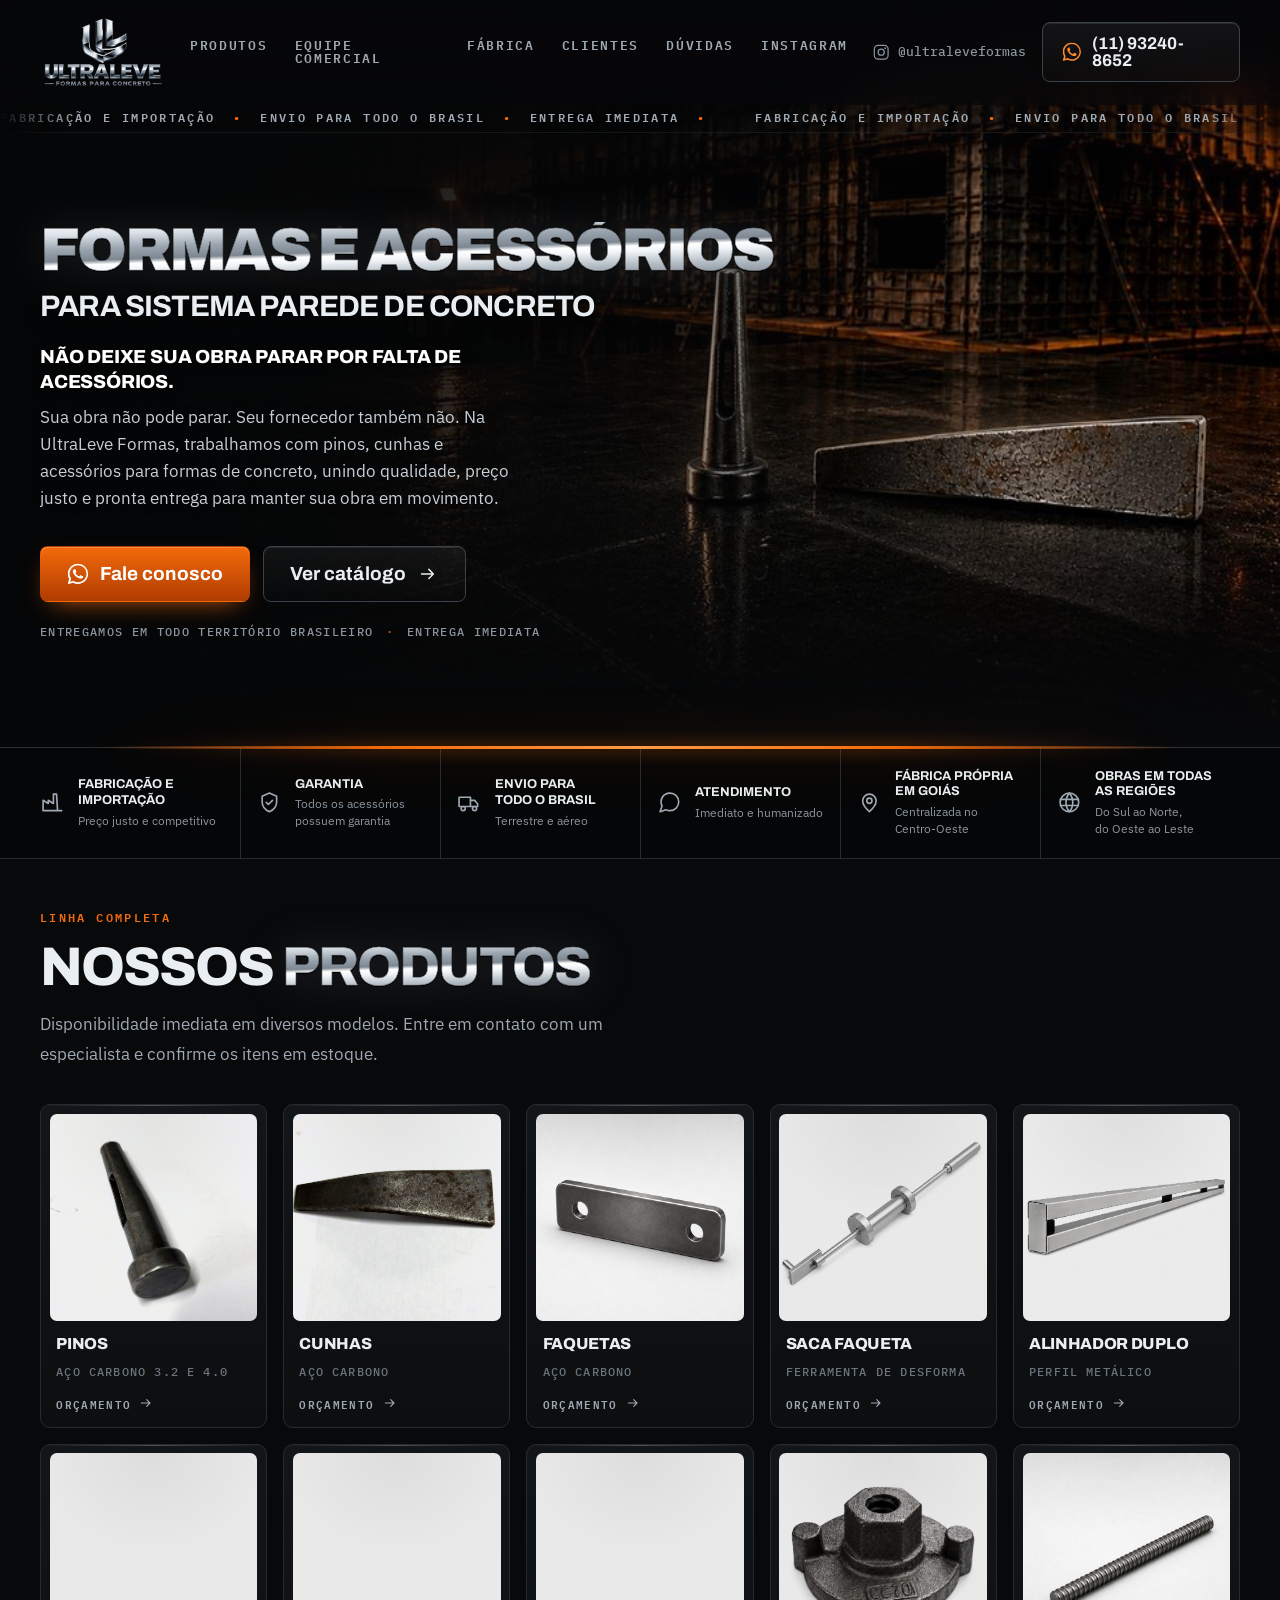
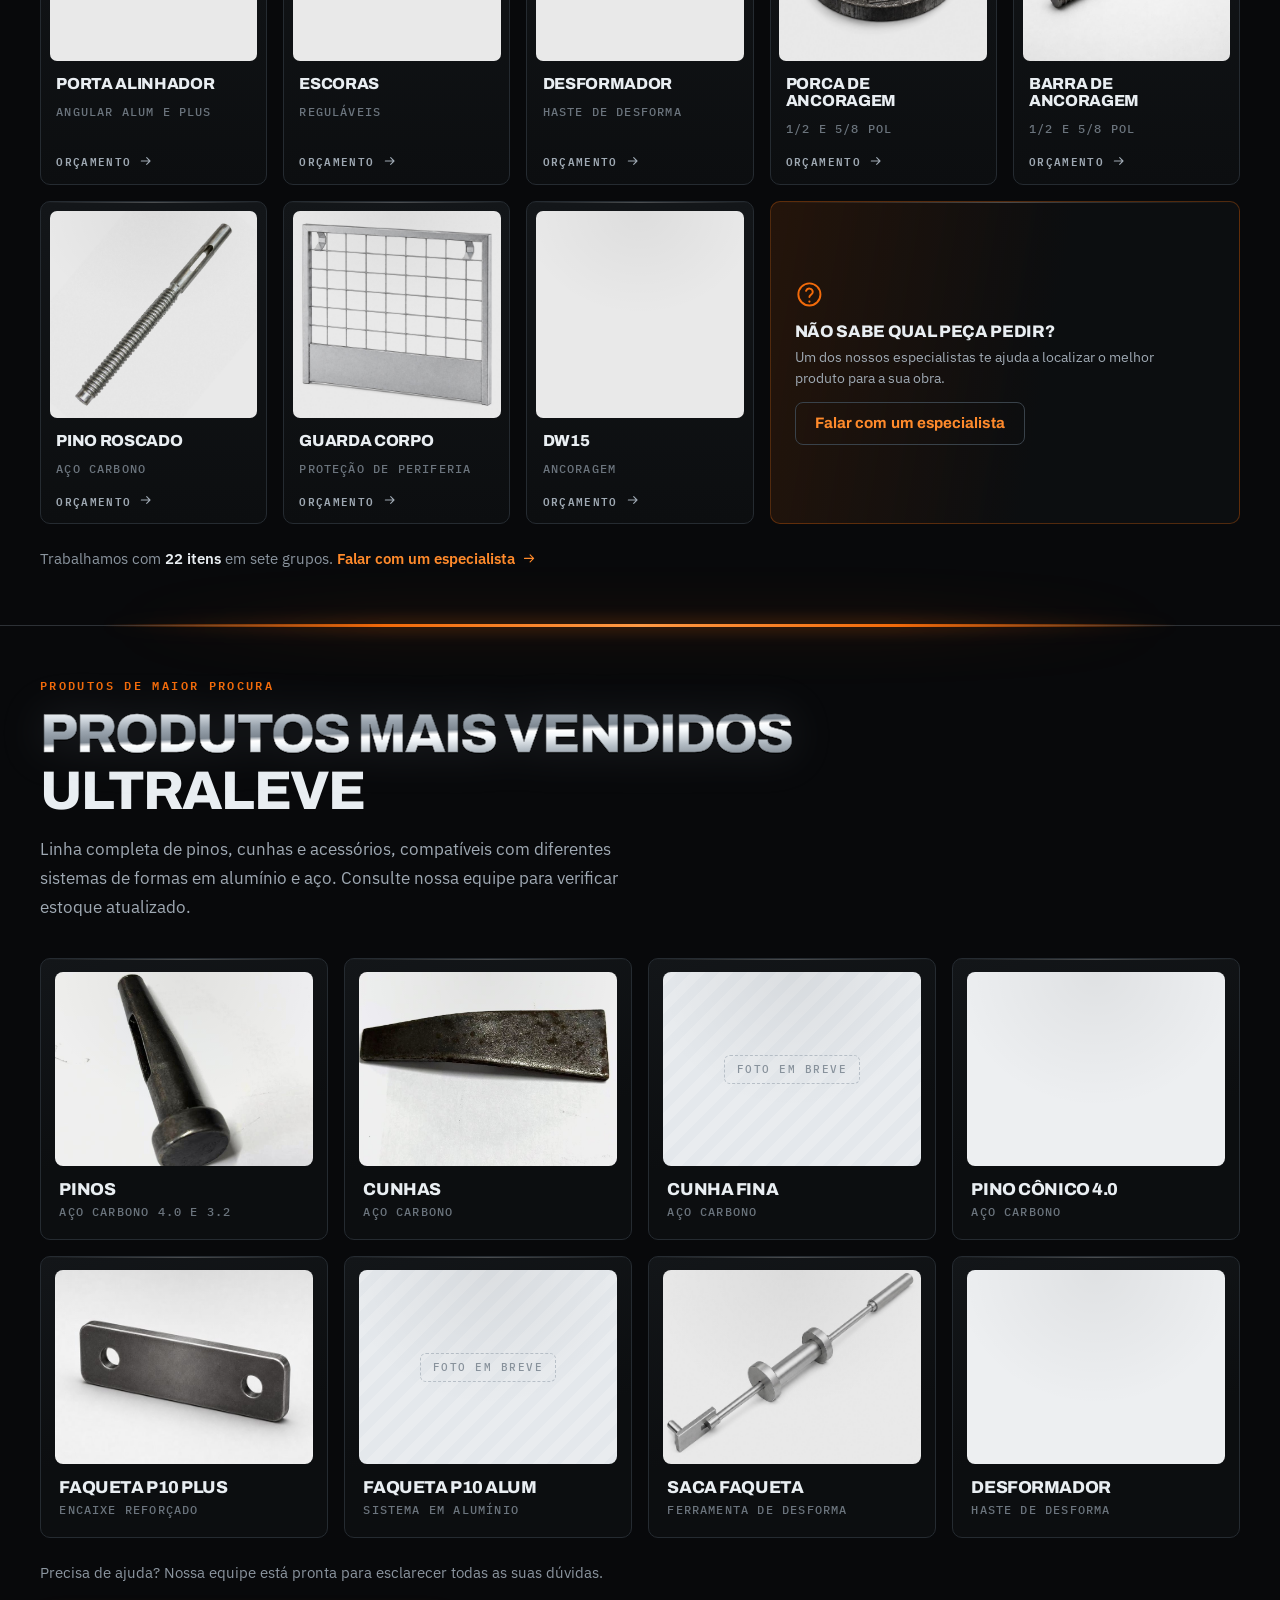
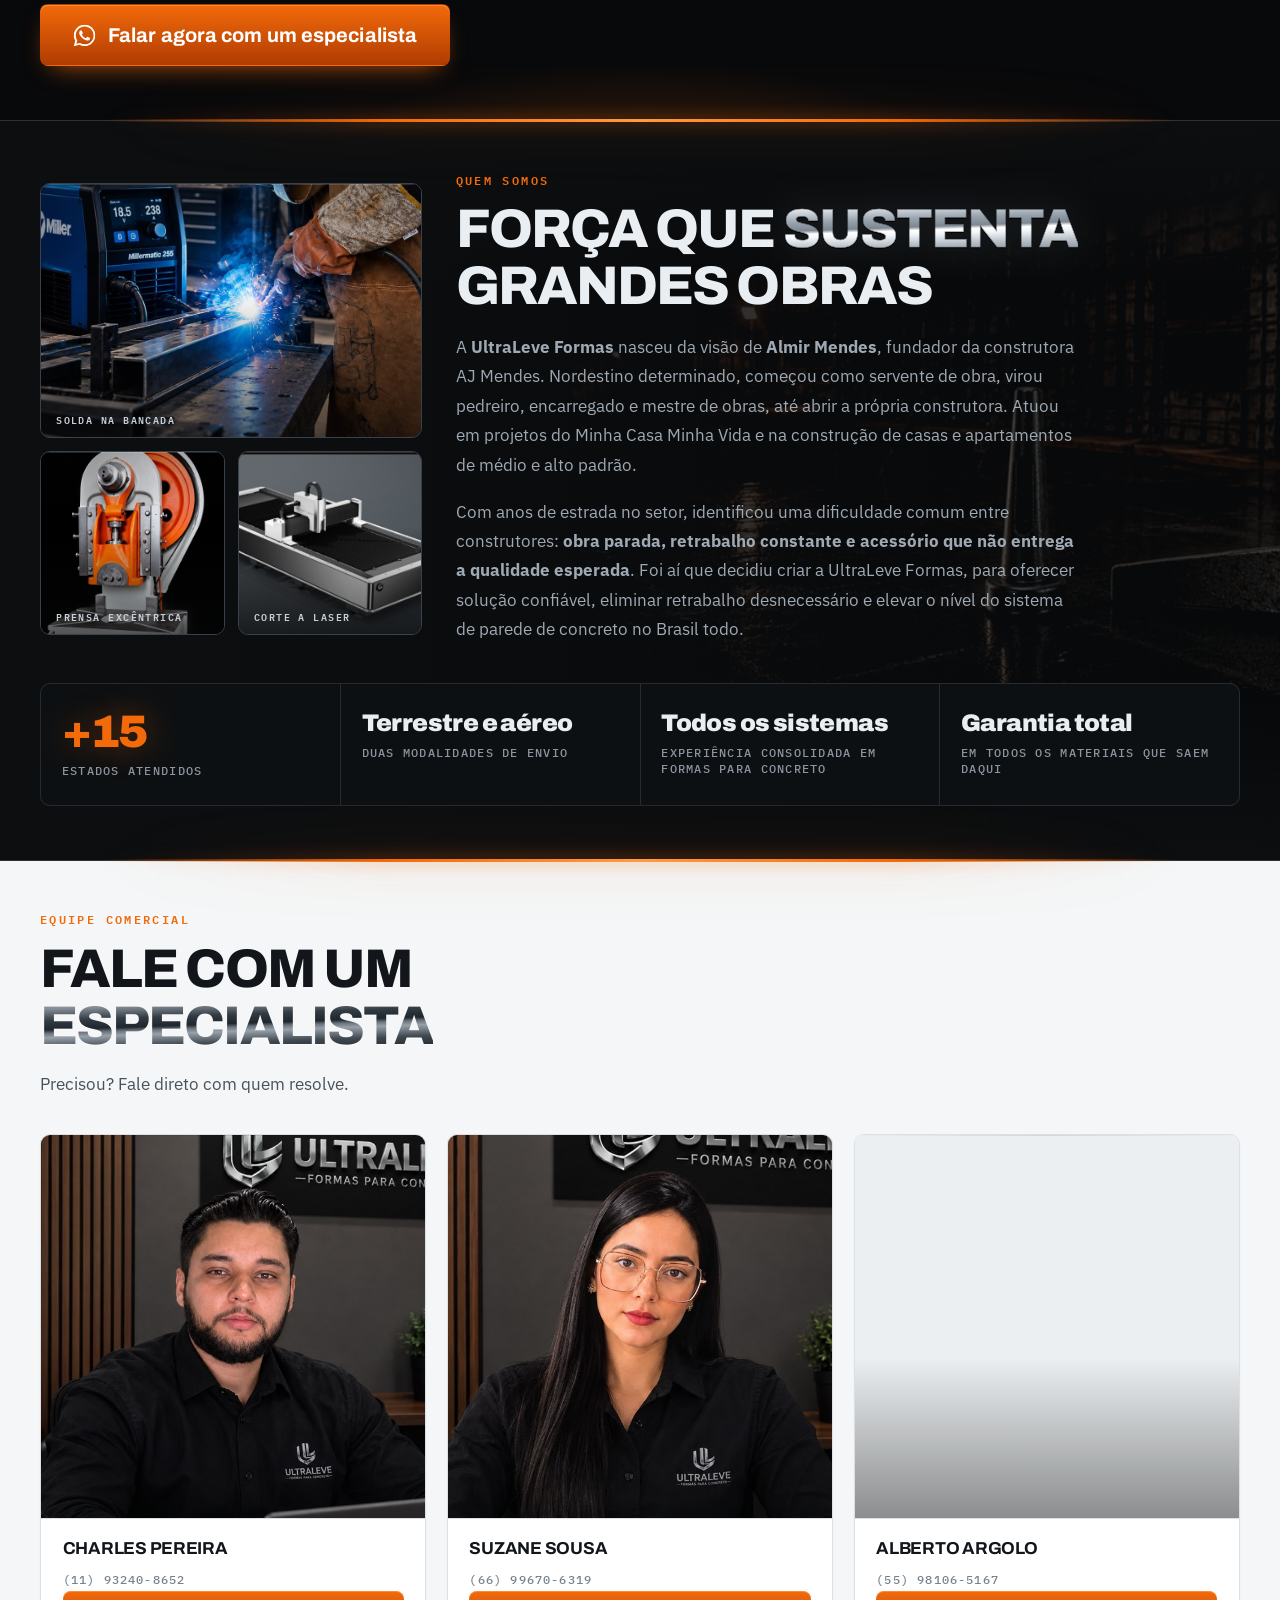
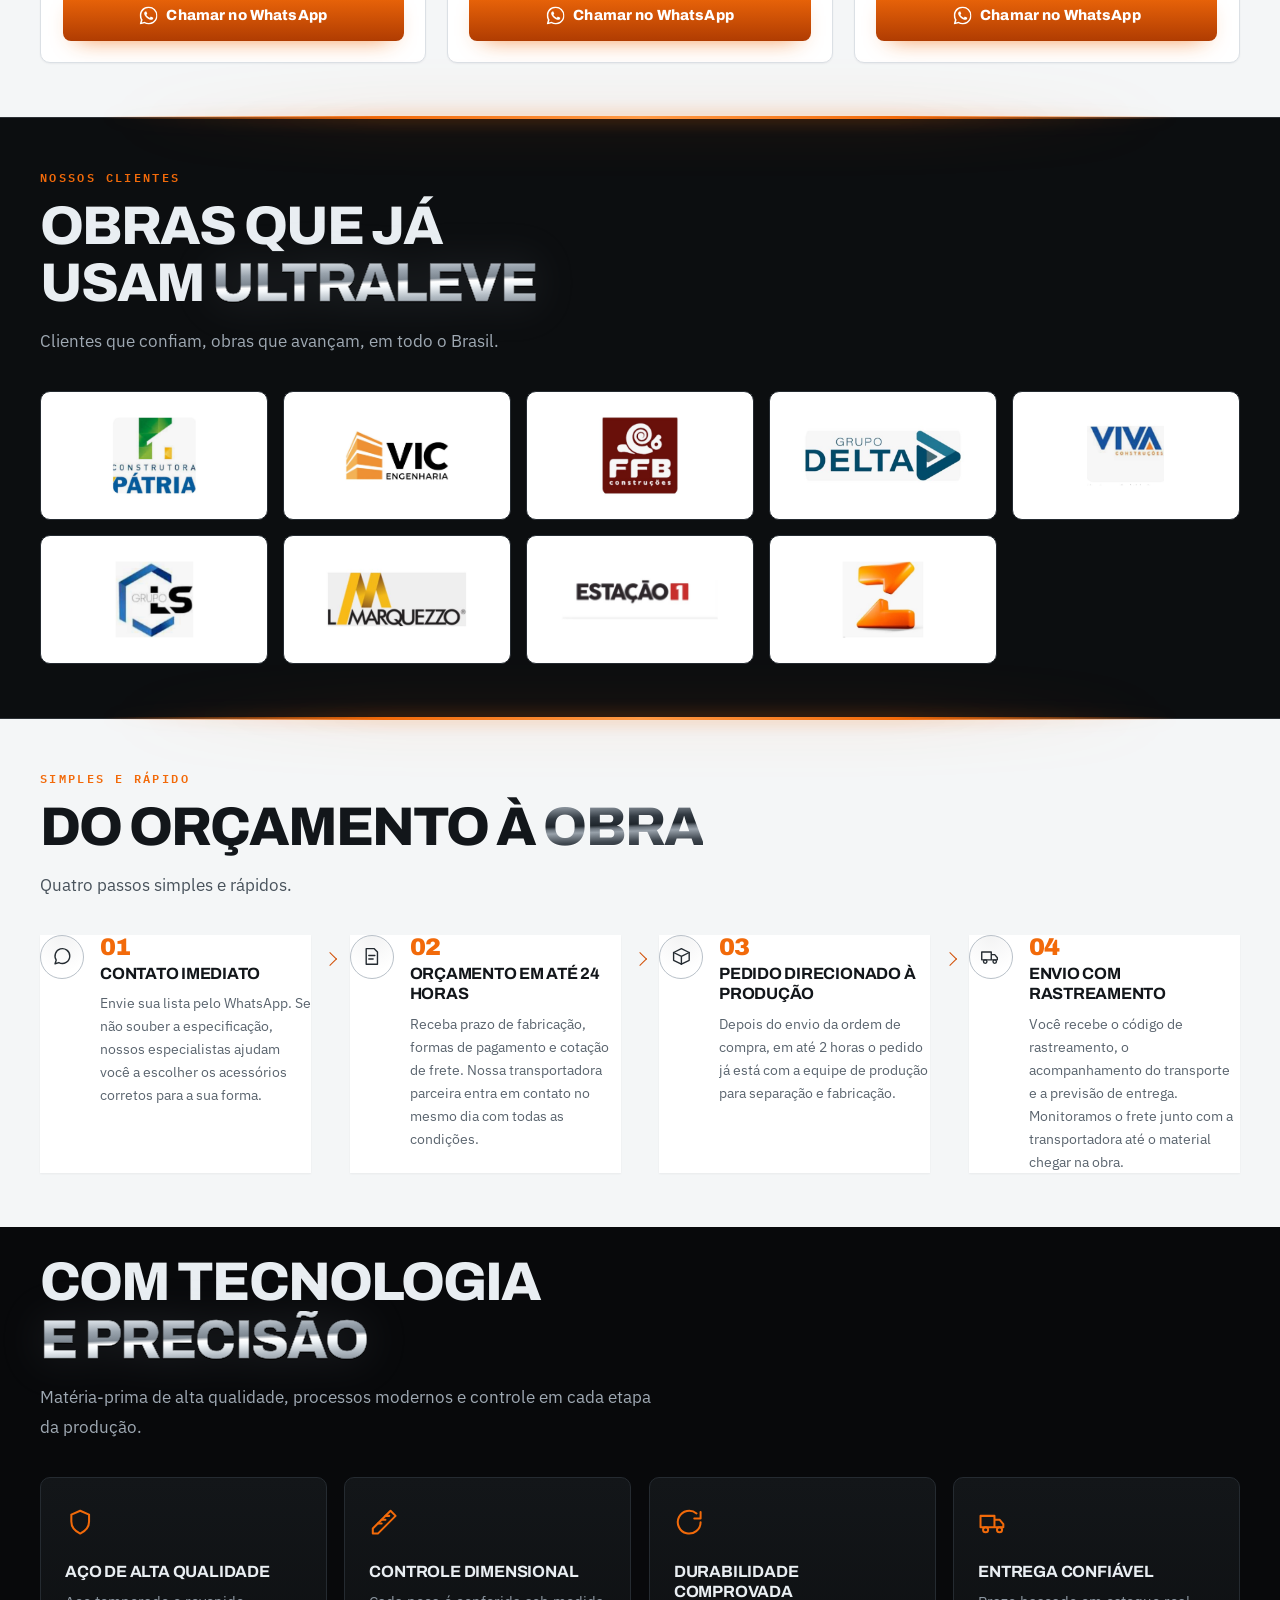
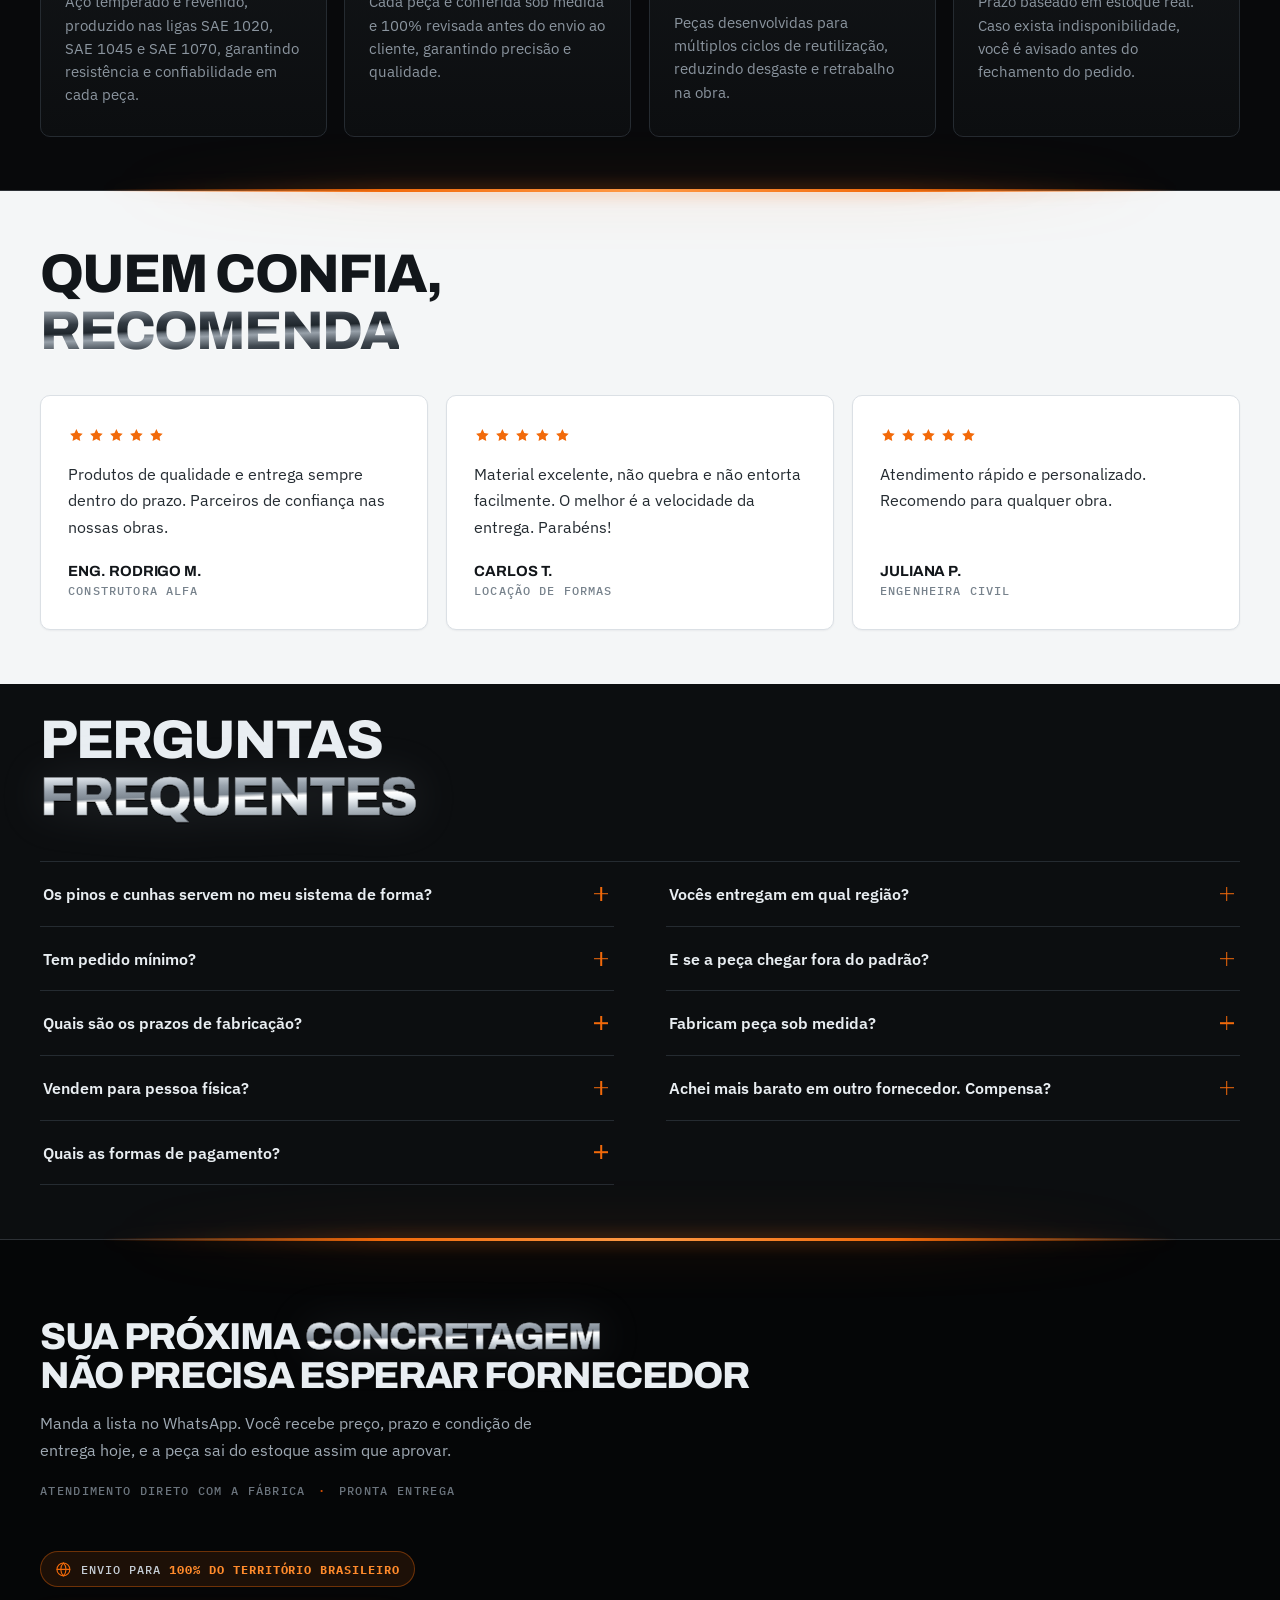
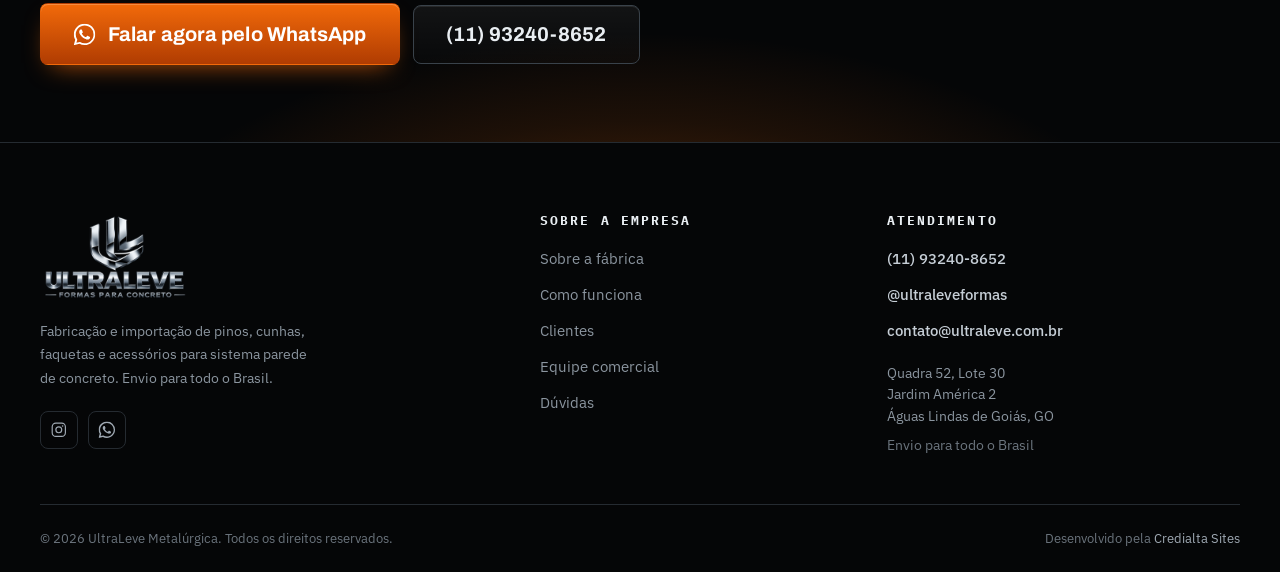
==== index.html @ 15e52856 "Foto nova da prensa, de estudio e com fundo preto Substitui a foto da prensa no chao de fabrica pela" ====
<!DOCTYPE html>
<html lang="pt-BR">
<head>
<meta charset="utf-8">
<meta name="viewport" content="width=device-width, initial-scale=1">
<title>Pinos e Cunhas para Forma de Concreto | UltraLeve Metalúrgica</title>
<meta name="description" content="Pinos e cunhas em aço carbono com pronta entrega. Fabricação e importação de acessórios para forma de concreto. Orçamento no WhatsApp, enviamos para todo o Brasil.">
<meta name="theme-color" content="#08090B">
<link rel="canonical" href="https://www.ultraleve.com.br/">
<link rel="icon" href="assets/img/logo-sm.png" type="image/png">
<link rel="apple-touch-icon" href="assets/img/logo-sm.png">

<meta property="og:type" content="website">
<meta property="og:locale" content="pt_BR">
<meta property="og:site_name" content="UltraLeve Metalúrgica">
<meta property="og:title" content="Pinos e Cunhas para Forma de Concreto | UltraLeve Metalúrgica">
<meta property="og:description" content="Pinos e cunhas em aço carbono com pronta entrega. Fabricação e importação de acessórios para forma de concreto. Enviamos para todo o Brasil.">
<meta property="og:image" content="https://www.ultraleve.com.br/assets/img/hero-desktop.jpg">
<meta name="twitter:card" content="summary_large_image">

<link rel="preconnect" href="https://fonts.googleapis.com">
<link rel="preconnect" href="https://fonts.gstatic.com" crossorigin>
<link rel="preload" as="image" href="assets/img/hero-desktop.jpg" media="(min-width: 1301px)" fetchpriority="high">
<link rel="preload" as="image" href="assets/img/hero-desktop-sm.jpg" media="(min-width: 861px) and (max-width: 1300px)" fetchpriority="high">
<link rel="preload" as="image" href="assets/img/hero-mobile.jpg" media="(max-width: 860px)" fetchpriority="high">
<link href="https://fonts.googleapis.com/css2?family=Archivo:wght@500;600;700;800;900&family=IBM+Plex+Mono:wght@500;600&family=IBM+Plex+Sans:wght@400;500;600&display=swap" rel="stylesheet">
<link rel="stylesheet" href="assets/css/style.css">
</head>
<body>

<a class="skip" href="#conteudo">Pular para o conteúdo</a>

<!-- ============ HEADER ============ -->
<header class="hdr" id="hdr">
  <div class="wrap hdr__in">
    <a class="hdr__logo" href="#topo" aria-label="UltraLeve Metalúrgica, ir para o início">
      <img src="assets/img/logo.png" alt="UltraLeve Metalúrgica, formas para concreto" width="380" height="214" fetchpriority="high">
    </a>

    <nav class="hdr__nav" id="nav" aria-label="Navegação principal">
      <a href="#produtos">Produtos</a>
      <a href="#equipe">Equipe comercial</a>
      <a href="#fabrica">Fábrica</a>
      <a href="#clientes">Clientes</a>
      <a href="#duvidas">Dúvidas</a>
      <a href="https://instagram.com/ultraleveformas" target="_blank" rel="noopener">Instagram</a>
    </nav>

    <div class="hdr__end">
      <a class="hdr__ig" href="https://instagram.com/ultraleveformas" target="_blank" rel="noopener" aria-label="Instagram da UltraLeve">
        <svg viewBox="0 0 24 24" aria-hidden="true"><rect x="3" y="3" width="18" height="18" rx="5"/><circle cx="12" cy="12" r="4"/><circle cx="17.2" cy="6.8" r="1.1" fill="currentColor" stroke="none"/></svg>
        <span>@ultraleveformas</span>
      </a>
      <a class="btn btn--ghost hdr__cta" href="https://wa.me/5511932408652?text=Ol%C3%A1!%20Vim%20pelo%20site%20e%20gostaria%20de%20um%20or%C3%A7amento." target="_blank" rel="noopener">
        <svg class="ico-wa" viewBox="0 0 24 24" aria-hidden="true"><path d="M17.472 14.382c-.297-.149-1.758-.867-2.03-.967-.273-.099-.471-.148-.67.15-.197.297-.767.966-.94 1.164-.173.199-.347.223-.644.075-.297-.15-1.255-.463-2.39-1.475-.883-.788-1.48-1.761-1.653-2.059-.173-.297-.018-.458.13-.606.134-.133.347-.347.52-.52.174-.174.232-.298.347-.497.115-.199.058-.372-.024-.52-.082-.149-.67-1.612-.917-2.207-.244-.579-.487-.5-.669-.51-.173-.008-.371-.01-.57-.01-.198 0-.52.074-.792.372-.272.297-1.04 1.016-1.04 2.479 0 1.462 1.065 2.875 1.213 3.074.149.198 2.096 3.2 5.077 4.487.709.306 1.262.489 1.694.625.712.227 1.36.195 1.872.118.572-.085 1.758-.719 2.006-1.413.248-.694.248-1.289.173-1.413-.074-.124-.272-.198-.57-.347m-5.421 7.403h-.004a9.87 9.87 0 0 1-5.031-1.378l-.361-.214-3.741.982.998-3.648-.235-.374a9.86 9.86 0 0 1-1.51-5.26c.001-5.45 4.436-9.884 9.888-9.884 2.64 0 5.122 1.03 6.988 2.898a9.825 9.825 0 0 1 2.893 6.994c-.003 5.45-4.437 9.884-9.885 9.884m8.413-18.297A11.815 11.815 0 0 0 12.05 0C5.495 0 .16 5.335.157 11.892c0 2.096.547 4.142 1.588 5.945L.057 24l6.305-1.654a11.882 11.882 0 0 0 5.683 1.448h.005c6.554 0 11.89-5.335 11.893-11.893a11.821 11.821 0 0 0-3.48-8.413Z"/></svg>
        <span>(11) 93240-8652</span>
      </a>
      <button class="burger" id="burger" aria-label="Abrir menu" aria-expanded="false" aria-controls="nav">
        <span></span><span></span><span></span>
      </button>
    </div>
  </div>
</header>

<main id="conteudo">
<span id="topo"></span>

<!-- ============ HERO ============ -->
<section class="hero">
  <div class="hero__bg" role="img" aria-label="Pinos, cunhas e barras de ancoragem em aço carbono sobre o chão de fábrica, com faíscas de corte"></div>

  <div class="faixa" aria-hidden="true">
    <div class="faixa__t">
      <span>Fabricação e importação <i>•</i> Envio para todo o Brasil <i>•</i> Entrega imediata <i>•</i></span>
      <span>Fabricação e importação <i>•</i> Envio para todo o Brasil <i>•</i> Entrega imediata <i>•</i></span>
      <span>Fabricação e importação <i>•</i> Envio para todo o Brasil <i>•</i> Entrega imediata <i>•</i></span>
    </div>
  </div>

  <div class="wrap hero__in">
    <p class="sr">Fabricação e importação, envio para todo o Brasil, entrega imediata.</p>

    <h1 class="hero__h1 stag" style="--d:70ms">
      <span class="chrome">Formas e acessórios</span>
      <span class="hero__h1b">para sistema parede de concreto</span>
    </h1>

    <div class="hero__ph stag" style="--d:120ms" role="img" aria-label="Pinos, cunhas e barras de ancoragem em aço carbono sobre o chão de fábrica, com faíscas de corte"></div>

    <p class="hero__sub stag" style="--d:140ms">
      <strong class="hero__grito">Não deixe sua obra parar por falta de acessórios.</strong>
      Sua obra não pode parar. Seu fornecedor também não. Na UltraLeve Formas,
      trabalhamos com pinos, cunhas e acessórios para formas de concreto, unindo
      qualidade, preço justo e pronta entrega para manter sua obra em movimento.
    </p>

    <div class="hero__cta stag" style="--d:210ms">
      <a class="btn btn--fire" href="https://wa.me/5511932408652?text=Ol%C3%A1!%20Vim%20pelo%20site%20e%20gostaria%20de%20falar%20com%20um%20especialista." target="_blank" rel="noopener">
        <svg class="ico-wa" viewBox="0 0 24 24" aria-hidden="true"><path d="M17.472 14.382c-.297-.149-1.758-.867-2.03-.967-.273-.099-.471-.148-.67.15-.197.297-.767.966-.94 1.164-.173.199-.347.223-.644.075-.297-.15-1.255-.463-2.39-1.475-.883-.788-1.48-1.761-1.653-2.059-.173-.297-.018-.458.13-.606.134-.133.347-.347.52-.52.174-.174.232-.298.347-.497.115-.199.058-.372-.024-.52-.082-.149-.67-1.612-.917-2.207-.244-.579-.487-.5-.669-.51-.173-.008-.371-.01-.57-.01-.198 0-.52.074-.792.372-.272.297-1.04 1.016-1.04 2.479 0 1.462 1.065 2.875 1.213 3.074.149.198 2.096 3.2 5.077 4.487.709.306 1.262.489 1.694.625.712.227 1.36.195 1.872.118.572-.085 1.758-.719 2.006-1.413.248-.694.248-1.289.173-1.413-.074-.124-.272-.198-.57-.347m-5.421 7.403h-.004a9.87 9.87 0 0 1-5.031-1.378l-.361-.214-3.741.982.998-3.648-.235-.374a9.86 9.86 0 0 1-1.51-5.26c.001-5.45 4.436-9.884 9.888-9.884 2.64 0 5.122 1.03 6.988 2.898a9.825 9.825 0 0 1 2.893 6.994c-.003 5.45-4.437 9.884-9.885 9.884m8.413-18.297A11.815 11.815 0 0 0 12.05 0C5.495 0 .16 5.335.157 11.892c0 2.096.547 4.142 1.588 5.945L.057 24l6.305-1.654a11.882 11.882 0 0 0 5.683 1.448h.005c6.554 0 11.89-5.335 11.893-11.893a11.821 11.821 0 0 0-3.48-8.413Z"/></svg>
        Fale conosco
      </a>
      <a class="btn btn--steel" href="#produtos">
        Ver catálogo
        <svg viewBox="0 0 24 24" aria-hidden="true"><path d="M5 12h13m-5-5 5 5-5 5"/></svg>
      </a>
    </div>

    <p class="hero__note stag" style="--d:280ms">Entregamos em todo território brasileiro <i>·</i> Entrega imediata</p>
  </div>
</section>

<!-- ============ SELOS ============ -->
<div class="cut" aria-hidden="true"><i></i></div>

<section class="trust">
  <div class="wrap trust__grid">
    <div class="trust__i reveal">
      <svg viewBox="0 0 24 24" aria-hidden="true"><path d="M3 20V10l5 3V10l5 3V4h3l1 16H3Z"/><path d="M18 20h3"/></svg>
      <p><b>Fabricação e importação</b>Preço justo e competitivo</p>
    </div>
    <div class="trust__i reveal">
      <svg viewBox="0 0 24 24" aria-hidden="true"><path d="M12 3l7 3v5.5c0 4.2-2.9 7.6-7 9.5-4.1-1.9-7-5.3-7-9.5V6z"/><path d="m9 12 2 2 4-4"/></svg>
      <p><b>Garantia</b>Todos os acessórios possuem garantia</p>
    </div>
    <div class="trust__i reveal">
      <svg viewBox="0 0 24 24" aria-hidden="true"><path d="M2 7h11v9H2zM13 10h4l3 3.5V16h-7z"/><circle cx="6" cy="18" r="2"/><circle cx="17" cy="18" r="2"/></svg>
      <p><b>Envio para todo o Brasil</b>Terrestre e aéreo</p>
    </div>
    <div class="trust__i reveal">
      <svg viewBox="0 0 24 24" aria-hidden="true"><path d="M21 11.5a8.4 8.4 0 0 1-8.5 8.5 8.7 8.7 0 0 1-3.8-.9L3 21l1.9-5.7A8.4 8.4 0 0 1 12.5 3 8.4 8.4 0 0 1 21 11.5Z"/></svg>
      <p><b>Atendimento</b>Imediato e humanizado</p>
    </div>
    <div class="trust__i reveal">
      <svg viewBox="0 0 24 24" aria-hidden="true"><path d="M12 21s6.5-5.6 6.5-10.5a6.5 6.5 0 1 0-13 0C5.5 15.4 12 21 12 21Z"/><circle cx="12" cy="10.4" r="2.5"/></svg>
      <p><b>Fábrica própria em Goiás</b>Centralizada no Centro-Oeste</p>
    </div>
    <div class="trust__i reveal">
      <svg viewBox="0 0 24 24" aria-hidden="true"><circle cx="12" cy="12" r="9"/><path d="M3.3 9h17.4M3.3 15h17.4"/><path d="M12 3a14 14 0 0 1 0 18M12 3a14 14 0 0 0 0 18"/></svg>
      <p><b>Obras em todas as regiões</b>Do Sul ao Norte, do Oeste ao Leste</p>
    </div>
  </div>
  </div>
</section>

<!-- ============ PRODUTOS ============ -->
<section class="sec" id="produtos">
  <div class="wrap">
    <div class="head reveal">
      <p class="eyebrow">Linha completa</p>
      <h2 class="h2">Nossos <span class="chrome">produtos</span></h2>
      <p class="lede">Disponibilidade imediata em diversos modelos. Entre em contato com um especialista e confirme os itens em estoque.</p>
    </div>

    <div class="fam">
      <article class="fam__c reveal">
        <span class="fam__img"><img src="assets/img/prod/pinos.jpg" alt="Pinos em aço carbono nas bitolas 3.2 e 4.0" width="620" height="620" loading="lazy" decoding="async"></span>
        <span class="fam__b"><h3>Pinos</h3><span class="spec">Aço carbono 3.2 e 4.0</span></span>
        <a class="fam__go" href="https://wa.me/5511932408652?text=Ol%C3%A1!%20Vim%20pelo%20site%20e%20gostaria%20de%20um%20or%C3%A7amento%20para%20*Pinos*." target="_blank" rel="noopener">Orçamento <svg viewBox="0 0 24 24" aria-hidden="true"><path d="M5 12h13m-5-5 5 5-5 5"/></svg></a>
      </article>

      <article class="fam__c reveal">
        <span class="fam__img"><img src="assets/img/prod/cunhas.jpg" alt="Cunhas em aço carbono para travamento de forma" width="620" height="620" loading="lazy" decoding="async"></span>
        <span class="fam__b"><h3>Cunhas</h3><span class="spec">Aço carbono</span></span>
        <a class="fam__go" href="https://wa.me/5511932408652?text=Ol%C3%A1!%20Vim%20pelo%20site%20e%20gostaria%20de%20um%20or%C3%A7amento%20para%20*Cunhas*." target="_blank" rel="noopener">Orçamento <svg viewBox="0 0 24 24" aria-hidden="true"><path d="M5 12h13m-5-5 5 5-5 5"/></svg></a>
      </article>

      <article class="fam__c reveal">
        <span class="fam__img"><img src="assets/img/prod/faquetas.jpg" alt="Faqueta em aço carbono com dois furos" width="620" height="620" loading="lazy" decoding="async"></span>
        <span class="fam__b"><h3>Faquetas</h3><span class="spec">Aço carbono</span></span>
        <a class="fam__go" href="https://wa.me/5511932408652?text=Ol%C3%A1!%20Vim%20pelo%20site%20e%20gostaria%20de%20um%20or%C3%A7amento%20para%20*Faquetas*." target="_blank" rel="noopener">Orçamento <svg viewBox="0 0 24 24" aria-hidden="true"><path d="M5 12h13m-5-5 5 5-5 5"/></svg></a>
      </article>

      <article class="fam__c reveal">
        <span class="fam__img"><img src="assets/img/prod/saca-faqueta.jpg" alt="Saca faqueta, ferramenta de desforma" width="620" height="620" loading="lazy" decoding="async"></span>
        <span class="fam__b"><h3>Saca faqueta</h3><span class="spec">Ferramenta de desforma</span></span>
        <a class="fam__go" href="https://wa.me/5511932408652?text=Ol%C3%A1!%20Vim%20pelo%20site%20e%20gostaria%20de%20um%20or%C3%A7amento%20para%20*Saca%20faqueta*." target="_blank" rel="noopener">Orçamento <svg viewBox="0 0 24 24" aria-hidden="true"><path d="M5 12h13m-5-5 5 5-5 5"/></svg></a>
      </article>

      <article class="fam__c reveal">
        <span class="fam__img"><img src="assets/img/prod/alinhador-duplo.jpg" alt="Alinhador duplo em perfil metálico" width="620" height="620" loading="lazy" decoding="async"></span>
        <span class="fam__b"><h3>Alinhador duplo</h3><span class="spec">Perfil metálico</span></span>
        <a class="fam__go" href="https://wa.me/5511932408652?text=Ol%C3%A1!%20Vim%20pelo%20site%20e%20gostaria%20de%20um%20or%C3%A7amento%20para%20*Alinhador%20duplo*." target="_blank" rel="noopener">Orçamento <svg viewBox="0 0 24 24" aria-hidden="true"><path d="M5 12h13m-5-5 5 5-5 5"/></svg></a>
      </article>

      <article class="fam__c reveal">
        <span class="fam__img"><img src="assets/img/prod/porta-alinhador.jpg" alt="Porta alinhador angular Alum e Plus" width="620" height="620" loading="lazy" decoding="async"></span>
        <span class="fam__b"><h3>Porta alinhador</h3><span class="spec">Angular Alum e Plus</span></span>
        <a class="fam__go" href="https://wa.me/5511932408652?text=Ol%C3%A1!%20Vim%20pelo%20site%20e%20gostaria%20de%20um%20or%C3%A7amento%20para%20*Porta%20alinhador*." target="_blank" rel="noopener">Orçamento <svg viewBox="0 0 24 24" aria-hidden="true"><path d="M5 12h13m-5-5 5 5-5 5"/></svg></a>
      </article>

      <article class="fam__c reveal">
        <span class="fam__img"><img src="assets/img/prod/escoras.jpg" alt="Escoras metálicas reguláveis" width="620" height="620" loading="lazy" decoding="async"></span>
        <span class="fam__b"><h3>Escoras</h3><span class="spec">Reguláveis</span></span>
        <a class="fam__go" href="https://wa.me/5511932408652?text=Ol%C3%A1!%20Vim%20pelo%20site%20e%20gostaria%20de%20um%20or%C3%A7amento%20para%20*Escoras*." target="_blank" rel="noopener">Orçamento <svg viewBox="0 0 24 24" aria-hidden="true"><path d="M5 12h13m-5-5 5 5-5 5"/></svg></a>
      </article>

      <article class="fam__c reveal">
        <span class="fam__img"><img src="assets/img/prod/desformador.jpg" alt="Desformador, haste de desforma" width="620" height="620" loading="lazy" decoding="async"></span>
        <span class="fam__b"><h3>Desformador</h3><span class="spec">Haste de desforma</span></span>
        <a class="fam__go" href="https://wa.me/5511932408652?text=Ol%C3%A1!%20Vim%20pelo%20site%20e%20gostaria%20de%20um%20or%C3%A7amento%20para%20*Desformador*." target="_blank" rel="noopener">Orçamento <svg viewBox="0 0 24 24" aria-hidden="true"><path d="M5 12h13m-5-5 5 5-5 5"/></svg></a>
      </article>

      <article class="fam__c reveal">
        <span class="fam__img"><img src="assets/img/prod/porca-ancoragem.jpg" alt="Porca de ancoragem em ferro fundido" width="620" height="620" loading="lazy" decoding="async"></span>
        <span class="fam__b"><h3>Porca de ancoragem</h3><span class="spec">1/2 e 5/8 pol</span></span>
        <a class="fam__go" href="https://wa.me/5511932408652?text=Ol%C3%A1!%20Vim%20pelo%20site%20e%20gostaria%20de%20um%20or%C3%A7amento%20para%20*Porca%20de%20ancoragem*." target="_blank" rel="noopener">Orçamento <svg viewBox="0 0 24 24" aria-hidden="true"><path d="M5 12h13m-5-5 5 5-5 5"/></svg></a>
      </article>

      <article class="fam__c reveal">
        <span class="fam__img"><img src="assets/img/prod/barra-ancoragem.jpg" alt="Barra de ancoragem roscada" width="620" height="620" loading="lazy" decoding="async"></span>
        <span class="fam__b"><h3>Barra de ancoragem</h3><span class="spec">1/2 e 5/8 pol</span></span>
        <a class="fam__go" href="https://wa.me/5511932408652?text=Ol%C3%A1!%20Vim%20pelo%20site%20e%20gostaria%20de%20um%20or%C3%A7amento%20para%20*Barra%20de%20ancoragem*." target="_blank" rel="noopener">Orçamento <svg viewBox="0 0 24 24" aria-hidden="true"><path d="M5 12h13m-5-5 5 5-5 5"/></svg></a>
      </article>

      <article class="fam__c reveal">
        <span class="fam__img"><img src="assets/img/prod/pino-roscado.jpg" alt="Pino roscado em aço carbono" width="620" height="620" loading="lazy" decoding="async"></span>
        <span class="fam__b"><h3>Pino roscado</h3><span class="spec">Aço carbono</span></span>
        <a class="fam__go" href="https://wa.me/5511932408652?text=Ol%C3%A1!%20Vim%20pelo%20site%20e%20gostaria%20de%20um%20or%C3%A7amento%20para%20*Pino%20roscado*." target="_blank" rel="noopener">Orçamento <svg viewBox="0 0 24 24" aria-hidden="true"><path d="M5 12h13m-5-5 5 5-5 5"/></svg></a>
      </article>

      <article class="fam__c reveal">
        <span class="fam__img"><img src="assets/img/prod/guarda-corpo.jpg" alt="Guarda corpo em tela metálica para proteção de periferia" width="620" height="620" loading="lazy" decoding="async"></span>
        <span class="fam__b"><h3>Guarda corpo</h3><span class="spec">Proteção de periferia</span></span>
        <a class="fam__go" href="https://wa.me/5511932408652?text=Ol%C3%A1!%20Vim%20pelo%20site%20e%20gostaria%20de%20um%20or%C3%A7amento%20para%20*Guarda%20corpo*." target="_blank" rel="noopener">Orçamento <svg viewBox="0 0 24 24" aria-hidden="true"><path d="M5 12h13m-5-5 5 5-5 5"/></svg></a>
      </article>

      <article class="fam__c reveal">
        <span class="fam__img"><img src="assets/img/prod/dw15.jpg" alt="DW15, acessório de ancoragem" width="620" height="620" loading="lazy" decoding="async"></span>
        <span class="fam__b"><h3>DW15</h3><span class="spec">Ancoragem</span></span>
        <a class="fam__go" href="https://wa.me/5511932408652?text=Ol%C3%A1!%20Vim%20pelo%20site%20e%20gostaria%20de%20um%20or%C3%A7amento%20para%20*DW15*." target="_blank" rel="noopener">Orçamento <svg viewBox="0 0 24 24" aria-hidden="true"><path d="M5 12h13m-5-5 5 5-5 5"/></svg></a>
      </article>

      <article class="fam__c fam__c--ajuda reveal">
        <svg viewBox="0 0 24 24" aria-hidden="true"><path d="M9.2 9a2.9 2.9 0 0 1 5.6 1c0 2-2.8 2.6-2.8 4.2"/><circle cx="12" cy="18" r=".9" fill="currentColor" stroke="none"/><circle cx="12" cy="12" r="9.2"/></svg>
        <div>
          <h3>Não sabe qual peça pedir?</h3>
          <p>Um dos nossos especialistas te ajuda a localizar o melhor produto para a sua obra.</p>
        </div>
        <a class="btn btn--wire" href="https://wa.me/5511932408652?text=Ol%C3%A1!%20Vim%20pelo%20site%20e%20preciso%20de%20ajuda%20para%20escolher%20a%20pe%C3%A7a%20certa%20para%20a%20minha%20obra." target="_blank" rel="noopener">Falar com um especialista</a>
      </article>
    </div>

    <p class="fam__mais reveal">
      Trabalhamos com <b>22 itens</b> em sete grupos.
      <a href="#equipe">Falar com um especialista <svg viewBox="0 0 24 24" aria-hidden="true"><path d="M5 12h13m-5-5 5 5-5 5"/></svg></a>
    </p>
  </div>
</section>

<!-- ============ PINOS E CUNHAS (âncora de SEO) ============ -->
<div class="cut" aria-hidden="true"><i></i></div>

<section class="sec pc" id="pinos-e-cunhas">
  <div class="wrap">
    <div class="head head--wide reveal">
      <p class="eyebrow">Produtos de maior procura</p>
      <h2 class="h2"><span class="chrome">Produtos mais vendidos</span> UltraLeve</h2>
      <p class="lede">
        Linha completa de pinos, cunhas e acessórios, compatíveis com diferentes sistemas
        de formas em alumínio e aço. Consulte nossa equipe para verificar estoque atualizado.
      </p>
    </div>

    <div class="pc__grid">
      <article class="pc__c reveal">
        <div class="pc__img"><img src="assets/img/prod/pinos.jpg" alt="Pinos em aço carbono para forma de concreto, bitolas 4.0 e 3.2" width="620" height="620" loading="lazy" decoding="async"></div>
        <h3>Pinos</h3>
        <p class="spec">Aço carbono 4.0 e 3.2</p>
      </article>

      <article class="pc__c reveal">
        <div class="pc__img"><img src="assets/img/prod/cunhas.jpg" alt="Cunhas em aço carbono para travamento de forma de concreto" width="620" height="620" loading="lazy" decoding="async"></div>
        <h3>Cunhas</h3>
        <p class="spec">Aço carbono</p>
      </article>

      <article class="pc__c reveal">
        <div class="pc__img pc__img--breve" role="img" aria-label="Cunha fina em aço carbono, foto em breve"><span>Foto em breve</span></div>
        <h3>Cunha fina</h3>
        <p class="spec">Aço carbono</p>
      </article>

      <article class="pc__c reveal">
        <div class="pc__img"><img src="assets/img/prod/pino-conico.jpg" alt="Pino cônico 4.0 em aço carbono para forma de concreto" width="620" height="620" loading="lazy" decoding="async"></div>
        <h3>Pino cônico 4.0</h3>
        <p class="spec">Aço carbono</p>
      </article>

      <article class="pc__c reveal">
        <div class="pc__img"><img src="assets/img/prod/faquetas.jpg" alt="Faqueta P10 Plus para sistema parede de concreto" width="620" height="620" loading="lazy" decoding="async"></div>
        <h3>Faqueta P10 Plus</h3>
        <p class="spec">Encaixe reforçado</p>
      </article>

      <article class="pc__c reveal">
        <div class="pc__img pc__img--breve" role="img" aria-label="Faqueta P10 para sistema de forma em alumínio, foto em breve"><span>Foto em breve</span></div>
        <h3>Faqueta P10 Alum</h3>
        <p class="spec">Sistema em alumínio</p>
      </article>

      <article class="pc__c reveal">
        <div class="pc__img"><img src="assets/img/prod/saca-faqueta.jpg" alt="Saca faqueta, ferramenta de desforma" width="620" height="620" loading="lazy" decoding="async"></div>
        <h3>Saca faqueta</h3>
        <p class="spec">Ferramenta de desforma</p>
      </article>

      <article class="pc__c reveal">
        <div class="pc__img"><img src="assets/img/prod/desformador.jpg" alt="Desformador em haste para forma de concreto" width="620" height="620" loading="lazy" decoding="async"></div>
        <h3>Desformador</h3>
        <p class="spec">Haste de desforma</p>
      </article>
    </div>

    <p class="pc__foot reveal">
      Precisa de ajuda? Nossa equipe está pronta para esclarecer todas as suas dúvidas.
    </p>

    <div class="pc__act reveal">
      <a class="btn btn--fire btn--lg" href="https://wa.me/5511932408652?text=Ol%C3%A1!%20Vim%20pelo%20site%20e%20gostaria%20de%20falar%20com%20um%20especialista." target="_blank" rel="noopener">
        <svg class="ico-wa" viewBox="0 0 24 24" aria-hidden="true"><path d="M17.472 14.382c-.297-.149-1.758-.867-2.03-.967-.273-.099-.471-.148-.67.15-.197.297-.767.966-.94 1.164-.173.199-.347.223-.644.075-.297-.15-1.255-.463-2.39-1.475-.883-.788-1.48-1.761-1.653-2.059-.173-.297-.018-.458.13-.606.134-.133.347-.347.52-.52.174-.174.232-.298.347-.497.115-.199.058-.372-.024-.52-.082-.149-.67-1.612-.917-2.207-.244-.579-.487-.5-.669-.51-.173-.008-.371-.01-.57-.01-.198 0-.52.074-.792.372-.272.297-1.04 1.016-1.04 2.479 0 1.462 1.065 2.875 1.213 3.074.149.198 2.096 3.2 5.077 4.487.709.306 1.262.489 1.694.625.712.227 1.36.195 1.872.118.572-.085 1.758-.719 2.006-1.413.248-.694.248-1.289.173-1.413-.074-.124-.272-.198-.57-.347m-5.421 7.403h-.004a9.87 9.87 0 0 1-5.031-1.378l-.361-.214-3.741.982.998-3.648-.235-.374a9.86 9.86 0 0 1-1.51-5.26c.001-5.45 4.436-9.884 9.888-9.884 2.64 0 5.122 1.03 6.988 2.898a9.825 9.825 0 0 1 2.893 6.994c-.003 5.45-4.437 9.884-9.885 9.884m8.413-18.297A11.815 11.815 0 0 0 12.05 0C5.495 0 .16 5.335.157 11.892c0 2.096.547 4.142 1.588 5.945L.057 24l6.305-1.654a11.882 11.882 0 0 0 5.683 1.448h.005c6.554 0 11.89-5.335 11.893-11.893a11.821 11.821 0 0 0-3.48-8.413Z"/></svg>
        Falar agora com um especialista
      </a>
    </div>
  </div>
</section>


<!-- ============ A FÁBRICA ============ -->
<div class="cut" aria-hidden="true"><i></i></div>

<section class="sec fab" id="fabrica">
  <div class="fab__bg" aria-hidden="true"></div>
  <div class="wrap fab__in">
    <div class="fab__foto reveal">
      <figure class="fab__f fab__f--a">
        <img src="assets/img/fabrica-solda.jpg" alt="Soldador da UltraLeve trabalhando na bancada, com a solda acesa sobre o perfil de aço" width="900" height="1125" loading="lazy" decoding="async">
        <figcaption>Solda na bancada</figcaption>
      </figure>
      <figure class="fab__f fab__f--b">
        <img src="assets/img/fabrica-prensa.jpg" alt="Prensa excêntrica da UltraLeve, usada na conformação das peças" width="900" height="900" loading="lazy" decoding="async">
        <figcaption>Prensa excêntrica</figcaption>
      </figure>
      <figure class="fab__f fab__f--c">
        <img src="assets/img/fabrica-laser.jpg" alt="Máquina de corte a laser em chapa de aço, usada na produção dos acessórios" width="1480" height="834" loading="lazy" decoding="async">
        <figcaption>Corte a laser</figcaption>
      </figure>
    </div>

    <div class="fab__txt reveal">
      <p class="eyebrow">Quem somos</p>
      <h2 class="h2">Força que <span class="chrome">sustenta</span><br>grandes obras</h2>
      <p class="lede">
        A <b>UltraLeve Formas</b> nasceu da visão de <b>Almir Mendes</b>, fundador da construtora
        AJ Mendes. Nordestino determinado, começou como servente de obra, virou pedreiro,
        encarregado e mestre de obras, até abrir a própria construtora. Atuou em projetos do
        Minha Casa Minha Vida e na construção de casas e apartamentos de médio e alto padrão.
      </p>
      <p class="lede">
        Com anos de estrada no setor, identificou uma dificuldade comum entre construtores:
        <b>obra parada, retrabalho constante e acessório que não entrega a qualidade esperada</b>.
        Foi aí que decidiu criar a UltraLeve Formas, para oferecer solução confiável, eliminar
        retrabalho desnecessário e elevar o nível do sistema de parede de concreto no Brasil todo.
      </p>
    </div>

    <div class="stats reveal">
      <div class="stat"><b class="num" data-count="15" data-prefix="+">+15</b><span>Estados atendidos</span></div>
      <div class="stat"><b class="frase">Terrestre e aéreo</b><span>Duas modalidades de envio</span></div>
      <div class="stat"><b class="frase">Todos os sistemas</b><span>Experiência consolidada em formas para concreto</span></div>
      <div class="stat"><b class="frase">Garantia total</b><span>Em todos os materiais que saem daqui</span></div>
    </div>
  </div>
</section>

<!-- ============ EQUIPE COMERCIAL ============ -->
<div class="cut" aria-hidden="true"><i></i></div>

<section class="sec sec--claro" id="equipe">
  <div class="wrap">
    <div class="head reveal">
      <p class="eyebrow">Equipe comercial</p>
      <h2 class="h2">Fale com um <span class="chrome">especialista</span></h2>
      <p class="lede">Precisou? Fale direto com quem resolve.</p>
    </div>

    <div class="rep">
      <a class="rep__c reveal" href="https://wa.me/5511932408652?text=Ol%C3%A1%20Charles!%20Vim%20pelo%20site%20da%20UltraLeve." target="_blank" rel="noopener">
        <span class="rep__foto"><img src="assets/img/eq/charles.jpg" alt="Charles Pereira, da equipe comercial da UltraLeve Formas" width="640" height="800" loading="lazy" decoding="async"></span>
        <span class="rep__b">
          <h3>Charles Pereira</h3>
          <span class="spec">(11) 93240-8652</span>
        </span>
        <span class="rep__go">
          <svg class="ico-wa" viewBox="0 0 24 24" aria-hidden="true"><path d="M17.472 14.382c-.297-.149-1.758-.867-2.03-.967-.273-.099-.471-.148-.67.15-.197.297-.767.966-.94 1.164-.173.199-.347.223-.644.075-.297-.15-1.255-.463-2.39-1.475-.883-.788-1.48-1.761-1.653-2.059-.173-.297-.018-.458.13-.606.134-.133.347-.347.52-.52.174-.174.232-.298.347-.497.115-.199.058-.372-.024-.52-.082-.149-.67-1.612-.917-2.207-.244-.579-.487-.5-.669-.51-.173-.008-.371-.01-.57-.01-.198 0-.52.074-.792.372-.272.297-1.04 1.016-1.04 2.479 0 1.462 1.065 2.875 1.213 3.074.149.198 2.096 3.2 5.077 4.487.709.306 1.262.489 1.694.625.712.227 1.36.195 1.872.118.572-.085 1.758-.719 2.006-1.413.248-.694.248-1.289.173-1.413-.074-.124-.272-.198-.57-.347m-5.421 7.403h-.004a9.87 9.87 0 0 1-5.031-1.378l-.361-.214-3.741.982.998-3.648-.235-.374a9.86 9.86 0 0 1-1.51-5.26c.001-5.45 4.436-9.884 9.888-9.884 2.64 0 5.122 1.03 6.988 2.898a9.825 9.825 0 0 1 2.893 6.994c-.003 5.45-4.437 9.884-9.885 9.884m8.413-18.297A11.815 11.815 0 0 0 12.05 0C5.495 0 .16 5.335.157 11.892c0 2.096.547 4.142 1.588 5.945L.057 24l6.305-1.654a11.882 11.882 0 0 0 5.683 1.448h.005c6.554 0 11.89-5.335 11.893-11.893a11.821 11.821 0 0 0-3.48-8.413Z"/></svg>
          Chamar no WhatsApp
        </span>
      </a>

      <a class="rep__c reveal" href="https://wa.me/5566996706319?text=Ol%C3%A1%20Suzane!%20Vim%20pelo%20site%20da%20UltraLeve." target="_blank" rel="noopener">
        <span class="rep__foto"><img src="assets/img/eq/suzane.jpg" alt="Suzane Sousa, da equipe comercial da UltraLeve Formas" width="640" height="800" loading="lazy" decoding="async"></span>
        <span class="rep__b">
          <h3>Suzane Sousa</h3>
          <span class="spec">(66) 99670-6319</span>
        </span>
        <span class="rep__go">
          <svg class="ico-wa" viewBox="0 0 24 24" aria-hidden="true"><path d="M17.472 14.382c-.297-.149-1.758-.867-2.03-.967-.273-.099-.471-.148-.67.15-.197.297-.767.966-.94 1.164-.173.199-.347.223-.644.075-.297-.15-1.255-.463-2.39-1.475-.883-.788-1.48-1.761-1.653-2.059-.173-.297-.018-.458.13-.606.134-.133.347-.347.52-.52.174-.174.232-.298.347-.497.115-.199.058-.372-.024-.52-.082-.149-.67-1.612-.917-2.207-.244-.579-.487-.5-.669-.51-.173-.008-.371-.01-.57-.01-.198 0-.52.074-.792.372-.272.297-1.04 1.016-1.04 2.479 0 1.462 1.065 2.875 1.213 3.074.149.198 2.096 3.2 5.077 4.487.709.306 1.262.489 1.694.625.712.227 1.36.195 1.872.118.572-.085 1.758-.719 2.006-1.413.248-.694.248-1.289.173-1.413-.074-.124-.272-.198-.57-.347m-5.421 7.403h-.004a9.87 9.87 0 0 1-5.031-1.378l-.361-.214-3.741.982.998-3.648-.235-.374a9.86 9.86 0 0 1-1.51-5.26c.001-5.45 4.436-9.884 9.888-9.884 2.64 0 5.122 1.03 6.988 2.898a9.825 9.825 0 0 1 2.893 6.994c-.003 5.45-4.437 9.884-9.885 9.884m8.413-18.297A11.815 11.815 0 0 0 12.05 0C5.495 0 .16 5.335.157 11.892c0 2.096.547 4.142 1.588 5.945L.057 24l6.305-1.654a11.882 11.882 0 0 0 5.683 1.448h.005c6.554 0 11.89-5.335 11.893-11.893a11.821 11.821 0 0 0-3.48-8.413Z"/></svg>
          Chamar no WhatsApp
        </span>
      </a>

      <a class="rep__c reveal" href="https://wa.me/5555981065167?text=Ol%C3%A1%20Alberto!%20Vim%20pelo%20site%20da%20UltraLeve." target="_blank" rel="noopener">
        <span class="rep__foto"><img src="assets/img/eq/alberto.jpg" alt="Alberto Argolo, da equipe comercial da UltraLeve Formas" width="640" height="800" loading="lazy" decoding="async"></span>
        <span class="rep__b">
          <h3>Alberto Argolo</h3>
          <span class="spec">(55) 98106-5167</span>
        </span>
        <span class="rep__go">
          <svg class="ico-wa" viewBox="0 0 24 24" aria-hidden="true"><path d="M17.472 14.382c-.297-.149-1.758-.867-2.03-.967-.273-.099-.471-.148-.67.15-.197.297-.767.966-.94 1.164-.173.199-.347.223-.644.075-.297-.15-1.255-.463-2.39-1.475-.883-.788-1.48-1.761-1.653-2.059-.173-.297-.018-.458.13-.606.134-.133.347-.347.52-.52.174-.174.232-.298.347-.497.115-.199.058-.372-.024-.52-.082-.149-.67-1.612-.917-2.207-.244-.579-.487-.5-.669-.51-.173-.008-.371-.01-.57-.01-.198 0-.52.074-.792.372-.272.297-1.04 1.016-1.04 2.479 0 1.462 1.065 2.875 1.213 3.074.149.198 2.096 3.2 5.077 4.487.709.306 1.262.489 1.694.625.712.227 1.36.195 1.872.118.572-.085 1.758-.719 2.006-1.413.248-.694.248-1.289.173-1.413-.074-.124-.272-.198-.57-.347m-5.421 7.403h-.004a9.87 9.87 0 0 1-5.031-1.378l-.361-.214-3.741.982.998-3.648-.235-.374a9.86 9.86 0 0 1-1.51-5.26c.001-5.45 4.436-9.884 9.888-9.884 2.64 0 5.122 1.03 6.988 2.898a9.825 9.825 0 0 1 2.893 6.994c-.003 5.45-4.437 9.884-9.885 9.884m8.413-18.297A11.815 11.815 0 0 0 12.05 0C5.495 0 .16 5.335.157 11.892c0 2.096.547 4.142 1.588 5.945L.057 24l6.305-1.654a11.882 11.882 0 0 0 5.683 1.448h.005c6.554 0 11.89-5.335 11.893-11.893a11.821 11.821 0 0 0-3.48-8.413Z"/></svg>
          Chamar no WhatsApp
        </span>
      </a>
    </div>
  </div>
</section>

<!-- ============ CLIENTES ============ -->
<div class="cut" aria-hidden="true"><i></i></div>

<section class="sec sec--alt" id="clientes">
  <div class="wrap">
    <div class="head reveal">
      <p class="eyebrow">Nossos clientes</p>
      <h2 class="h2">Obras que já usam <span class="chrome">UltraLeve</span></h2>
      <p class="lede">Clientes que confiam, obras que avançam, em todo o Brasil.</p>
    </div>

    <ul class="marcas">
      <li class="reveal"><img src="assets/img/cli/construtora-patria.jpg" alt="Construtora Pátria" width="440" height="260" loading="lazy" decoding="async"></li>
      <li class="reveal"><img src="assets/img/cli/vic-engenharia.jpg" alt="VIC Engenharia" width="440" height="260" loading="lazy" decoding="async"></li>
      <li class="reveal"><img src="assets/img/cli/ffb.jpg" alt="FFB Construções" width="440" height="260" loading="lazy" decoding="async"></li>
      <li class="reveal"><img src="assets/img/cli/grupo-delta.jpg" alt="Grupo Delta" width="440" height="260" loading="lazy" decoding="async"></li>
      <li class="reveal"><img src="assets/img/cli/viva.jpg" alt="Viva Construções" width="440" height="260" loading="lazy" decoding="async"></li>
      <li class="reveal"><img src="assets/img/cli/ls-cotia.jpg" alt="Grupo LS Cotia" width="440" height="260" loading="lazy" decoding="async"></li>
      <li class="reveal"><img src="assets/img/cli/l-marquezzo.jpg" alt="L Marquezzo" width="440" height="260" loading="lazy" decoding="async"></li>
      <li class="reveal"><img src="assets/img/cli/estacao-1.jpg" alt="Estação 1" width="440" height="260" loading="lazy" decoding="async"></li>
      <li class="reveal"><img src="assets/img/cli/stanza.jpg" alt="Stanza" width="440" height="260" loading="lazy" decoding="async"></li>
    </ul>
  </div>
</section>

<!-- ============ COMO FUNCIONA ============ -->
<div class="cut" aria-hidden="true"><i></i></div>

<section class="sec sec--claro" id="como">
  <div class="wrap">
    <div class="head reveal">
      <p class="eyebrow">Simples e rápido</p>
      <h2 class="h2">Do orçamento à <span class="chrome">obra</span></h2>
      <p class="lede">Quatro passos simples e rápidos.</p>
    </div>

    <ol class="steps">
      <li class="reveal">
        <span class="steps__ico"><svg viewBox="0 0 24 24" aria-hidden="true"><path d="M20.5 11.6a8.5 8.5 0 0 1-12.6 7.5L3.5 20.5l1.4-4.3A8.5 8.5 0 1 1 20.5 11.6Z"/></svg></span>
        <div><span class="steps__n">01</span><h3>Contato imediato</h3><p>Envie sua lista pelo WhatsApp. Se não souber a especificação, nossos especialistas ajudam você a escolher os acessórios corretos para a sua forma.</p></div>
      </li>
      <li class="reveal">
        <span class="steps__ico"><svg viewBox="0 0 24 24" aria-hidden="true"><path d="M6 3h9l4 4v14H6z"/><path d="M9 11h7M9 15h5"/></svg></span>
        <div><span class="steps__n">02</span><h3>Orçamento em até 24 horas</h3><p>Receba prazo de fabricação, formas de pagamento e cotação de frete. Nossa transportadora parceira entra em contato no mesmo dia com todas as condições.</p></div>
      </li>
      <li class="reveal">
        <span class="steps__ico"><svg viewBox="0 0 24 24" aria-hidden="true"><path d="M12 3 3 7.5v9L12 21l9-4.5v-9z"/><path d="m3 7.5 9 4.5 9-4.5M12 12v9"/></svg></span>
        <div><span class="steps__n">03</span><h3>Pedido direcionado à produção</h3><p>Depois do envio da ordem de compra, em até 2 horas o pedido já está com a equipe de produção para separação e fabricação.</p></div>
      </li>
      <li class="reveal">
        <span class="steps__ico"><svg viewBox="0 0 24 24" aria-hidden="true"><path d="M2 7h11v9H2zM13 10h4l3 3.5V16h-7z"/><circle cx="6" cy="18" r="2"/><circle cx="17" cy="18" r="2"/></svg></span>
        <div><span class="steps__n">04</span><h3>Envio com rastreamento</h3><p>Você recebe o código de rastreamento, o acompanhamento do transporte e a previsão de entrega. Monitoramos o frete junto com a transportadora até o material chegar na obra.</p></div>
      </li>
    </ol>
  </div>
</section>

<!-- ============ DIFERENCIAIS ============ -->
<section class="sec sec--alt dif" id="tecnologia">
  <div class="wrap">
    <div class="head reveal">
      <h2 class="h2">Com tecnologia <span class="chrome">e precisão</span></h2>
      <p class="lede">Matéria-prima de alta qualidade, processos modernos e controle em cada etapa da produção.</p>
    </div>
    <div class="dif__g">
      <div class="dif__c reveal">
        <svg viewBox="0 0 24 24" aria-hidden="true"><path d="M12 3l7 3v5.5c0 4.2-2.9 7.6-7 9.5-4.1-1.9-7-5.3-7-9.5V6z"/></svg>
        <h3>Aço de alta qualidade</h3><p>Aço temperado e revenido, produzido nas ligas SAE 1020, SAE 1045 e SAE 1070, garantindo resistência e confiabilidade em cada peça.</p>
      </div>
      <div class="dif__c reveal">
        <svg viewBox="0 0 24 24" aria-hidden="true"><path d="M3 17 17 3l4 4L7 21H3z"/><path d="M7 13h3M10 10h3M13 7h3"/></svg>
        <h3>Controle dimensional</h3><p>Cada peça é conferida sob medida e 100% revisada antes do envio ao cliente, garantindo precisão e qualidade.</p>
      </div>
      <div class="dif__c reveal">
        <svg viewBox="0 0 24 24" aria-hidden="true"><path d="M21 12a9 9 0 1 1-3.2-6.9"/><path d="M21 4v5h-5"/></svg>
        <h3>Durabilidade comprovada</h3><p>Peças desenvolvidas para múltiplos ciclos de reutilização, reduzindo desgaste e retrabalho na obra.</p>
      </div>
      <div class="dif__c reveal">
        <svg viewBox="0 0 24 24" aria-hidden="true"><path d="M2 7h11v9H2zM13 10h4l3 3.5V16h-7z"/><circle cx="6" cy="18" r="2"/><circle cx="17" cy="18" r="2"/></svg>
        <h3>Entrega confiável</h3><p>Prazo baseado em estoque real. Caso exista indisponibilidade, você é avisado antes do fechamento do pedido.</p>
      </div>
    </div>
  </div>
</section>

<!-- ============ DEPOIMENTOS ============ -->
<!-- ATENÇÃO FELIPE: os tres depoimentos abaixo vieram do mockup e sao FICTICIOS.
     Substituir pelos reais (nome, cargo, empresa) antes de publicar. -->
<div class="cut" aria-hidden="true"><i></i></div>

<section class="sec sec--claro" id="depoimentos">
  <div class="wrap">
    <div class="head reveal">
      <h2 class="h2">Quem confia, <span class="chrome">recomenda</span></h2>
    </div>
    <div class="dep__g">
      <figure class="dep reveal">
        <div class="dep__s" role="img" aria-label="Avaliação 5 de 5"><svg viewBox="0 0 24 24" aria-hidden="true"><path d="m12 3 2.7 5.6 6.3.9-4.5 4.3 1 6.2-5.5-2.9-5.5 2.9 1-6.2L3 9.5l6.3-.9z"/></svg><svg viewBox="0 0 24 24" aria-hidden="true"><path d="m12 3 2.7 5.6 6.3.9-4.5 4.3 1 6.2-5.5-2.9-5.5 2.9 1-6.2L3 9.5l6.3-.9z"/></svg><svg viewBox="0 0 24 24" aria-hidden="true"><path d="m12 3 2.7 5.6 6.3.9-4.5 4.3 1 6.2-5.5-2.9-5.5 2.9 1-6.2L3 9.5l6.3-.9z"/></svg><svg viewBox="0 0 24 24" aria-hidden="true"><path d="m12 3 2.7 5.6 6.3.9-4.5 4.3 1 6.2-5.5-2.9-5.5 2.9 1-6.2L3 9.5l6.3-.9z"/></svg><svg viewBox="0 0 24 24" aria-hidden="true"><path d="m12 3 2.7 5.6 6.3.9-4.5 4.3 1 6.2-5.5-2.9-5.5 2.9 1-6.2L3 9.5l6.3-.9z"/></svg></div>
        <blockquote><p>Produtos de qualidade e entrega sempre dentro do prazo. Parceiros de confiança nas nossas obras.</p></blockquote>
        <figcaption><b>Eng. Rodrigo M.</b><span>Construtora Alfa</span></figcaption>
      </figure>
      <figure class="dep reveal">
        <div class="dep__s" role="img" aria-label="Avaliação 5 de 5"><svg viewBox="0 0 24 24" aria-hidden="true"><path d="m12 3 2.7 5.6 6.3.9-4.5 4.3 1 6.2-5.5-2.9-5.5 2.9 1-6.2L3 9.5l6.3-.9z"/></svg><svg viewBox="0 0 24 24" aria-hidden="true"><path d="m12 3 2.7 5.6 6.3.9-4.5 4.3 1 6.2-5.5-2.9-5.5 2.9 1-6.2L3 9.5l6.3-.9z"/></svg><svg viewBox="0 0 24 24" aria-hidden="true"><path d="m12 3 2.7 5.6 6.3.9-4.5 4.3 1 6.2-5.5-2.9-5.5 2.9 1-6.2L3 9.5l6.3-.9z"/></svg><svg viewBox="0 0 24 24" aria-hidden="true"><path d="m12 3 2.7 5.6 6.3.9-4.5 4.3 1 6.2-5.5-2.9-5.5 2.9 1-6.2L3 9.5l6.3-.9z"/></svg><svg viewBox="0 0 24 24" aria-hidden="true"><path d="m12 3 2.7 5.6 6.3.9-4.5 4.3 1 6.2-5.5-2.9-5.5 2.9 1-6.2L3 9.5l6.3-.9z"/></svg></div>
        <blockquote><p>Material excelente, não quebra e não entorta facilmente. O melhor é a velocidade da entrega. Parabéns!</p></blockquote>
        <figcaption><b>Carlos T.</b><span>Locação de formas</span></figcaption>
      </figure>
      <figure class="dep reveal">
        <div class="dep__s" role="img" aria-label="Avaliação 5 de 5"><svg viewBox="0 0 24 24" aria-hidden="true"><path d="m12 3 2.7 5.6 6.3.9-4.5 4.3 1 6.2-5.5-2.9-5.5 2.9 1-6.2L3 9.5l6.3-.9z"/></svg><svg viewBox="0 0 24 24" aria-hidden="true"><path d="m12 3 2.7 5.6 6.3.9-4.5 4.3 1 6.2-5.5-2.9-5.5 2.9 1-6.2L3 9.5l6.3-.9z"/></svg><svg viewBox="0 0 24 24" aria-hidden="true"><path d="m12 3 2.7 5.6 6.3.9-4.5 4.3 1 6.2-5.5-2.9-5.5 2.9 1-6.2L3 9.5l6.3-.9z"/></svg><svg viewBox="0 0 24 24" aria-hidden="true"><path d="m12 3 2.7 5.6 6.3.9-4.5 4.3 1 6.2-5.5-2.9-5.5 2.9 1-6.2L3 9.5l6.3-.9z"/></svg><svg viewBox="0 0 24 24" aria-hidden="true"><path d="m12 3 2.7 5.6 6.3.9-4.5 4.3 1 6.2-5.5-2.9-5.5 2.9 1-6.2L3 9.5l6.3-.9z"/></svg></div>
        <blockquote><p>Atendimento rápido e personalizado. Recomendo para qualquer obra.</p></blockquote>
        <figcaption><b>Juliana P.</b><span>Engenheira civil</span></figcaption>
      </figure>
    </div>
  </div>
</section>

<!-- ============ FAQ ============ -->
<section class="sec faq" id="duvidas">
  <div class="wrap">
    <div class="head reveal">
      <h2 class="h2">Perguntas <span class="chrome">frequentes</span></h2>
    </div>

    <div class="faq__l">
      <details class="q reveal">
        <summary>Os pinos e cunhas servem no meu sistema de forma?<i aria-hidden="true"></i></summary>
        <div class="q__b"><p>Cada sistema de forma tem um modelo específico de pino e cunha. Nossa equipe comercial ajuda você a identificar o acessório correto para a sua forma.</p></div>
      </details>
      <details class="q reveal">
        <summary>Vocês entregam em qual região?<i aria-hidden="true"></i></summary>
        <div class="q__b"><p>Atendemos todo o Brasil, com frete terrestre e aéreo conforme a necessidade do pedido. No terrestre trabalhamos em duas modalidades: frete complementar, com o melhor custo-benefício, e frete dedicado, com mais agilidade. O envio aéreo é despachado a partir do aeroporto de Brasília.</p></div>
      </details>
      <details class="q reveal">
        <summary>Tem pedido mínimo?<i aria-hidden="true"></i></summary>
        <div class="q__b"><p>Não. Atendemos demandas pequenas e grandes, das menores às maiores.</p></div>
      </details>
      <details class="q reveal">
        <summary>E se a peça chegar fora do padrão?<i aria-hidden="true"></i></summary>
        <div class="q__b"><p>Garantia rápida e sem nenhum custo adicional para o cliente.</p></div>
      </details>
      <details class="q reveal">
        <summary>Quais são os prazos de fabricação?<i aria-hidden="true"></i></summary>
        <div class="q__b"><p>Variam conforme o produto. Acessórios: de 7 a 20 dias. Formas: de 30 a 60 dias.</p></div>
      </details>
      <details class="q reveal">
        <summary>Fabricam peça sob medida?<i aria-hidden="true"></i></summary>
        <div class="q__b"><p>Sim. Além das peças padronizadas para os modelos tradicionais de forma, também produzimos peças personalizadas mediante análise técnica.</p></div>
      </details>
      <details class="q reveal">
        <summary>Vendem para pessoa física?<i aria-hidden="true"></i></summary>
        <div class="q__b"><p>Sim. Atendemos pessoa física e jurídica, com nota fiscal em todos os pedidos.</p></div>
      </details>
      <details class="q reveal">
        <summary>Achei mais barato em outro fornecedor. Compensa?<i aria-hidden="true"></i></summary>
        <div class="q__b"><p>É possível encontrar peça mais barata, porque muita empresa usa aço de qualidade inferior para chegar num preço menor. A UltraLeve trabalha com aço certificado e controle de qualidade em cada etapa, o que se traduz em maior durabilidade, menor risco de falha na obra e menor custo total ao longo do tempo. É o que nos permite dar garantia total e assegurar que a sua concretagem não vai parar por falha de fornecedor.</p></div>
      </details>
      <details class="q reveal">
        <summary>Quais as formas de pagamento?<i aria-hidden="true"></i></summary>
        <div class="q__b"><p>Pix, boleto e cartão. Para CNPJ com cadastro aprovado, avaliamos faturamento a prazo.</p></div>
      </details>
    </div>
  </div>
</section>

<!-- ============ CTA FINAL ============ -->
<div class="cut" aria-hidden="true"><i></i></div>

<section class="final" id="fechamento">
  <div class="wrap final__in">
    <div class="final__t reveal">
      <h2 class="h2">Sua próxima <span class="chrome">concretagem</span><br>não precisa esperar fornecedor</h2>
      <p class="lede">Manda a lista no WhatsApp. Você recebe preço, prazo e condição de entrega hoje, e a peça sai do estoque assim que aprovar.</p>
      <p class="final__n">Atendimento direto com a fábrica <i>·</i> Pronta entrega</p>
    </div>
    <div class="final__b reveal">
      <p class="final__envio">
        <svg viewBox="0 0 24 24" aria-hidden="true"><circle cx="12" cy="12" r="9.2"/><path d="M3 12h18M12 2.8c2.4 2.5 3.7 5.8 3.7 9.2S14.4 18.7 12 21.2C9.6 18.7 8.3 15.4 8.3 12S9.6 5.3 12 2.8Z"/></svg>
        Envio para <b>100% do território brasileiro</b>
      </p>
      <a class="btn btn--fire btn--lg" href="https://wa.me/5511932408652?text=Ol%C3%A1!%20Vim%20pelo%20site%20e%20gostaria%20de%20um%20or%C3%A7amento." target="_blank" rel="noopener">
        <svg class="ico-wa" viewBox="0 0 24 24" aria-hidden="true"><path d="M17.472 14.382c-.297-.149-1.758-.867-2.03-.967-.273-.099-.471-.148-.67.15-.197.297-.767.966-.94 1.164-.173.199-.347.223-.644.075-.297-.15-1.255-.463-2.39-1.475-.883-.788-1.48-1.761-1.653-2.059-.173-.297-.018-.458.13-.606.134-.133.347-.347.52-.52.174-.174.232-.298.347-.497.115-.199.058-.372-.024-.52-.082-.149-.67-1.612-.917-2.207-.244-.579-.487-.5-.669-.51-.173-.008-.371-.01-.57-.01-.198 0-.52.074-.792.372-.272.297-1.04 1.016-1.04 2.479 0 1.462 1.065 2.875 1.213 3.074.149.198 2.096 3.2 5.077 4.487.709.306 1.262.489 1.694.625.712.227 1.36.195 1.872.118.572-.085 1.758-.719 2.006-1.413.248-.694.248-1.289.173-1.413-.074-.124-.272-.198-.57-.347m-5.421 7.403h-.004a9.87 9.87 0 0 1-5.031-1.378l-.361-.214-3.741.982.998-3.648-.235-.374a9.86 9.86 0 0 1-1.51-5.26c.001-5.45 4.436-9.884 9.888-9.884 2.64 0 5.122 1.03 6.988 2.898a9.825 9.825 0 0 1 2.893 6.994c-.003 5.45-4.437 9.884-9.885 9.884m8.413-18.297A11.815 11.815 0 0 0 12.05 0C5.495 0 .16 5.335.157 11.892c0 2.096.547 4.142 1.588 5.945L.057 24l6.305-1.654a11.882 11.882 0 0 0 5.683 1.448h.005c6.554 0 11.89-5.335 11.893-11.893a11.821 11.821 0 0 0-3.48-8.413Z"/></svg>
        Falar agora pelo WhatsApp
      </a>
      <a class="btn btn--steel btn--lg" href="tel:+5511932408652">(11) 93240-8652</a>
    </div>
  </div>
</section>

</main>

<!-- ============ RODAPÉ ============ -->
<footer class="ft">
  <div class="wrap ft__in">
    <div class="ft__brand">
      <img src="assets/img/logo.png" alt="UltraLeve Metalúrgica" width="380" height="214" loading="lazy">
      <p>Fabricação e importação de pinos, cunhas, faquetas e acessórios para sistema parede de concreto. Envio para todo o Brasil.</p>
      <div class="ft__soc">
        <a href="https://instagram.com/ultraleveformas" target="_blank" rel="noopener" aria-label="Instagram">
          <svg viewBox="0 0 24 24" aria-hidden="true"><rect x="3" y="3" width="18" height="18" rx="5"/><circle cx="12" cy="12" r="4"/><circle cx="17.2" cy="6.8" r="1.1" fill="currentColor" stroke="none"/></svg>
        </a>
        <a href="https://wa.me/5511932408652" target="_blank" rel="noopener" aria-label="WhatsApp">
          <svg class="ico-wa" viewBox="0 0 24 24" aria-hidden="true"><path d="M17.472 14.382c-.297-.149-1.758-.867-2.03-.967-.273-.099-.471-.148-.67.15-.197.297-.767.966-.94 1.164-.173.199-.347.223-.644.075-.297-.15-1.255-.463-2.39-1.475-.883-.788-1.48-1.761-1.653-2.059-.173-.297-.018-.458.13-.606.134-.133.347-.347.52-.52.174-.174.232-.298.347-.497.115-.199.058-.372-.024-.52-.082-.149-.67-1.612-.917-2.207-.244-.579-.487-.5-.669-.51-.173-.008-.371-.01-.57-.01-.198 0-.52.074-.792.372-.272.297-1.04 1.016-1.04 2.479 0 1.462 1.065 2.875 1.213 3.074.149.198 2.096 3.2 5.077 4.487.709.306 1.262.489 1.694.625.712.227 1.36.195 1.872.118.572-.085 1.758-.719 2.006-1.413.248-.694.248-1.289.173-1.413-.074-.124-.272-.198-.57-.347m-5.421 7.403h-.004a9.87 9.87 0 0 1-5.031-1.378l-.361-.214-3.741.982.998-3.648-.235-.374a9.86 9.86 0 0 1-1.51-5.26c.001-5.45 4.436-9.884 9.888-9.884 2.64 0 5.122 1.03 6.988 2.898a9.825 9.825 0 0 1 2.893 6.994c-.003 5.45-4.437 9.884-9.885 9.884m8.413-18.297A11.815 11.815 0 0 0 12.05 0C5.495 0 .16 5.335.157 11.892c0 2.096.547 4.142 1.588 5.945L.057 24l6.305-1.654a11.882 11.882 0 0 0 5.683 1.448h.005c6.554 0 11.89-5.335 11.893-11.893a11.821 11.821 0 0 0-3.48-8.413Z"/></svg>
        </a>
      </div>
    </div>

    <nav class="ft__col" aria-label="Sobre a empresa">
      <h3>Sobre a empresa</h3>
      <ul>
        <li><a href="#fabrica">Sobre a fábrica</a></li>
        <li><a href="#como">Como funciona</a></li>
        <li><a href="#clientes">Clientes</a></li>
        <li><a href="#equipe">Equipe comercial</a></li>
        <li><a href="#duvidas">Dúvidas</a></li>
      </ul>
    </nav>

    <div class="ft__col">
      <h3>Atendimento</h3>
      <ul class="ft__cta">
        <li><a href="https://wa.me/5511932408652" target="_blank" rel="noopener">(11) 93240-8652</a></li>
        <li><a href="https://instagram.com/ultraleveformas" target="_blank" rel="noopener">@ultraleveformas</a></li>
        <!-- CONFIRMAR COM O CHARLES: e-mail e endereco -->
        <li><a href="mailto:contato@ultraleve.com.br">contato@ultraleve.com.br</a></li>
      </ul>
      <p class="ft__where">Quadra 52, Lote 30<br>Jardim América 2<br>Águas Lindas de Goiás, GO<br><span>Envio para todo o Brasil</span></p>
    </div>
  </div>

  <div class="wrap ft__base">
    <p>&copy; <span id="ano">2026</span> UltraLeve Metalúrgica. Todos os direitos reservados.</p>
    <p>Desenvolvido pela <a href="https://instagram.com/credialta.sites" target="_blank" rel="noopener">Credialta Sites</a></p>
  </div>
</footer>

<!-- barra fixa mobile -->
<a class="wsp" href="https://wa.me/5511932408652?text=Ol%C3%A1!%20Vim%20pelo%20site%20e%20gostaria%20de%20um%20or%C3%A7amento." target="_blank" rel="noopener">
  <svg class="ico-wa" viewBox="0 0 24 24" aria-hidden="true"><path d="M17.472 14.382c-.297-.149-1.758-.867-2.03-.967-.273-.099-.471-.148-.67.15-.197.297-.767.966-.94 1.164-.173.199-.347.223-.644.075-.297-.15-1.255-.463-2.39-1.475-.883-.788-1.48-1.761-1.653-2.059-.173-.297-.018-.458.13-.606.134-.133.347-.347.52-.52.174-.174.232-.298.347-.497.115-.199.058-.372-.024-.52-.082-.149-.67-1.612-.917-2.207-.244-.579-.487-.5-.669-.51-.173-.008-.371-.01-.57-.01-.198 0-.52.074-.792.372-.272.297-1.04 1.016-1.04 2.479 0 1.462 1.065 2.875 1.213 3.074.149.198 2.096 3.2 5.077 4.487.709.306 1.262.489 1.694.625.712.227 1.36.195 1.872.118.572-.085 1.758-.719 2.006-1.413.248-.694.248-1.289.173-1.413-.074-.124-.272-.198-.57-.347m-5.421 7.403h-.004a9.87 9.87 0 0 1-5.031-1.378l-.361-.214-3.741.982.998-3.648-.235-.374a9.86 9.86 0 0 1-1.51-5.26c.001-5.45 4.436-9.884 9.888-9.884 2.64 0 5.122 1.03 6.988 2.898a9.825 9.825 0 0 1 2.893 6.994c-.003 5.45-4.437 9.884-9.885 9.884m8.413-18.297A11.815 11.815 0 0 0 12.05 0C5.495 0 .16 5.335.157 11.892c0 2.096.547 4.142 1.588 5.945L.057 24l6.305-1.654a11.882 11.882 0 0 0 5.683 1.448h.005c6.554 0 11.89-5.335 11.893-11.893a11.821 11.821 0 0 0-3.48-8.413Z"/></svg>
  Pedir orçamento no WhatsApp
</a>

<script type="application/ld+json">
{
  "@context": "https://schema.org",
  "@graph": [
    {
      "@type": "LocalBusiness",
      "@id": "https://www.ultraleve.com.br/#empresa",
      "name": "UltraLeve Metalúrgica",
      "description": "Fabricação e importação de pinos, cunhas, faquetas, barras de ancoragem, escoras e acessórios para sistema parede de concreto.",
      "url": "https://www.ultraleve.com.br/",
      "telephone": "+5511932408652",
      "image": "https://www.ultraleve.com.br/assets/img/logo.png",
      "address": { "@type": "PostalAddress", "streetAddress": "Quadra 52, Lote 30, Jardim América 2", "addressLocality": "Águas Lindas de Goiás", "addressRegion": "GO", "addressCountry": "BR" },
      "areaServed": { "@type": "Country", "name": "Brasil" },
      "sameAs": ["https://instagram.com/ultraleveformas"]
    },
    {
      "@type": "ItemList",
      "name": "Catálogo de acessórios para forma de concreto",
      "itemListElement": [
        { "@type": "Product", "position": 1, "name": "Pinos em aço carbono 4.0 e 3.2", "category": "Pinos e cunhas", "brand": "UltraLeve", "offers": { "@type": "Offer", "availability": "https://schema.org/InStock", "priceCurrency": "BRL", "seller": { "@id": "https://www.ultraleve.com.br/#empresa" } } },
        { "@type": "Product", "position": 2, "name": "Cunhas em aço carbono", "category": "Pinos e cunhas", "brand": "UltraLeve", "offers": { "@type": "Offer", "availability": "https://schema.org/InStock", "priceCurrency": "BRL", "seller": { "@id": "https://www.ultraleve.com.br/#empresa" } } },
        { "@type": "Product", "position": 3, "name": "Pino cônico", "category": "Pinos e cunhas", "brand": "UltraLeve", "offers": { "@type": "Offer", "availability": "https://schema.org/InStock", "priceCurrency": "BRL", "seller": { "@id": "https://www.ultraleve.com.br/#empresa" } } },
        { "@type": "Product", "position": 4, "name": "Faqueta Plus P10", "category": "Faquetas", "brand": "UltraLeve", "offers": { "@type": "Offer", "availability": "https://schema.org/InStock", "priceCurrency": "BRL", "seller": { "@id": "https://www.ultraleve.com.br/#empresa" } } },
        { "@type": "Product", "position": 5, "name": "Barra de ancoragem 1/2 e 5/8", "category": "Ancoragem", "brand": "UltraLeve", "offers": { "@type": "Offer", "availability": "https://schema.org/InStock", "priceCurrency": "BRL", "seller": { "@id": "https://www.ultraleve.com.br/#empresa" } } },
        { "@type": "Product", "position": 6, "name": "Escora metálica", "category": "Escoramento", "brand": "UltraLeve", "offers": { "@type": "Offer", "availability": "https://schema.org/InStock", "priceCurrency": "BRL", "seller": { "@id": "https://www.ultraleve.com.br/#empresa" } } }
      ]
    },
    {
      "@type": "FAQPage",
      "mainEntity": [
        { "@type": "Question", "name": "Os pinos e cunhas servem no meu sistema de forma?", "acceptedAnswer": { "@type": "Answer", "text": "Cada sistema de forma tem um modelo específico de pino e cunha. Nossa equipe comercial ajuda você a identificar o acessório correto para a sua forma." } },
        { "@type": "Question", "name": "Vocês entregam em qual região?", "acceptedAnswer": { "@type": "Answer", "text": "Atendemos todo o Brasil, com frete terrestre e aéreo conforme a necessidade do pedido. No terrestre trabalhamos em duas modalidades: frete complementar, com o melhor custo-benefício, e frete dedicado, com mais agilidade. O envio aéreo é despachado a partir do aeroporto de Brasília." } },
        { "@type": "Question", "name": "Tem pedido mínimo?", "acceptedAnswer": { "@type": "Answer", "text": "Não. Atendemos demandas pequenas e grandes, das menores às maiores." } },
        { "@type": "Question", "name": "E se a peça chegar fora do padrão?", "acceptedAnswer": { "@type": "Answer", "text": "Garantia rápida e sem nenhum custo adicional para o cliente." } },
        { "@type": "Question", "name": "Quais são os prazos de fabricação?", "acceptedAnswer": { "@type": "Answer", "text": "Variam conforme o produto. Acessórios: de 7 a 20 dias. Formas: de 30 a 60 dias." } },
        { "@type": "Question", "name": "Fabricam peça sob medida?", "acceptedAnswer": { "@type": "Answer", "text": "Sim. Além das peças padronizadas para os modelos tradicionais de forma, também produzimos peças personalizadas mediante análise técnica." } },
        { "@type": "Question", "name": "Vendem para pessoa física?", "acceptedAnswer": { "@type": "Answer", "text": "Sim. Atendemos pessoa física e jurídica, com nota fiscal em todos os pedidos." } },
        { "@type": "Question", "name": "Achei mais barato em outro fornecedor. Compensa?", "acceptedAnswer": { "@type": "Answer", "text": "É possível encontrar peça mais barata, porque muita empresa usa aço de qualidade inferior para chegar num preço menor. A UltraLeve trabalha com aço certificado e controle de qualidade em cada etapa, o que se traduz em maior durabilidade, menor risco de falha na obra e menor custo total ao longo do tempo. É o que nos permite dar garantia total e assegurar que a sua concretagem não vai parar por falha de fornecedor." } },
        { "@type": "Question", "name": "Quais as formas de pagamento?", "acceptedAnswer": { "@type": "Answer", "text": "Pix, boleto e cartão. Para CNPJ com cadastro aprovado, avaliamos faturamento a prazo." } }
      ]
    }
  ]
}
</script>

<script src="assets/js/main.js" defer></script>
</body>
</html>
---- assets/css/style.css ----
/* ============================================================
   UltraLeve Metalúrgica
   Preto + cromado + laranja de forja
   Assinatura visual: o corte de chapa a plasma entre as seções
   ============================================================ */

:root{
  /* superfícies */
  --ink-950:#050607;
  --ink-900:#08090b;
  --ink-850:#0c0e10;
  --ink-800:#131619;
  --ink-750:#191d21;
  --ink-700:#20252a;
  --line:#252b31;
  --line-hi:#39424a;

  /* aço */
  --steel-050:#ffffff;
  --steel-100:#e9eef2;
  --steel-200:#c6ced6;
  --steel-300:#9fa9b3;
  --steel-400:#8b959f;
  --steel-500:#6b747d;

  /* forja */
  --fire-300:#ff9a45;
  --fire-400:#ff8a2b;
  --fire-500:#f26a0a;
  --fire-600:#d14e04;
  --fire-700:#b03c02;

  /* cromado, a rampa que dá o brilho do logo.
     As paradas escuras ficam acima de #7d8791 pra não perder contraste no preto. */
  --chrome: linear-gradient(178deg,
    #ffffff 0%, #dde3e9 16%, #9aa4ae 34%,
    #7d8791 47%, #ffffff 52%, #f2f6f9 58%,
    #b3bcc4 74%, #8b949d 88%, #d8dfe5 100%);

  /* tipografia */
  --disp:"Archivo", "Arial Narrow", sans-serif;
  --body:"IBM Plex Sans", system-ui, sans-serif;
  --mono:"IBM Plex Mono", ui-monospace, monospace;

  /* ritmo */
  --wrap:1340px;
  --pad:clamp(1.25rem, 4vw, 2.5rem);
  --sec:clamp(3rem, 4.2vw, 4.25rem);
  --r:10px;
  --hdr:104px;

  /* motion */
  --q:cubic-bezier(.23,1,.32,1);
  --io:cubic-bezier(.645,.045,.355,1);
}

*,*::before,*::after{box-sizing:border-box}
html{-webkit-text-size-adjust:100%;scroll-behavior:smooth;scroll-padding-top:calc(var(--hdr) + 12px)}
body{
  margin:0;
  background:var(--ink-900);
  color:var(--steel-100);
  font:400 1rem/1.65 var(--body);
  -webkit-font-smoothing:antialiased;
  overflow-x:hidden;
}
img{max-width:100%;height:auto;display:block}
a{color:inherit;text-decoration:none}
ul,ol{margin:0;padding:0;list-style:none}
h1,h2,h3,p,dl,dd,figure,blockquote{margin:0}
button{font:inherit;color:inherit;background:none;border:0;cursor:pointer}
svg{width:1em;height:1em;fill:none;stroke:currentColor;stroke-width:1.6;
    stroke-linecap:round;stroke-linejoin:round}
/* marca do WhatsApp: glifo cheio, o unico do jogo que nao e em traco.
   Desenhar a bolha em traco com o fone chapado dava um borrao no lugar do fone. */
.ico-wa{fill:currentColor;stroke:none;transform:scale(.94)}

/* superfícies do navegador, não deixar no default */
::selection{background:var(--fire-600);color:#fff}
:focus-visible{outline:2px solid var(--fire-400);outline-offset:3px;border-radius:3px}
html{scrollbar-color:var(--line-hi) var(--ink-950);scrollbar-width:thin}
::-webkit-scrollbar{width:11px;height:11px}
::-webkit-scrollbar-track{background:var(--ink-950)}
::-webkit-scrollbar-thumb{background:linear-gradient(180deg,var(--line-hi),var(--line));
  border:2px solid var(--ink-950);border-radius:8px}
::-webkit-scrollbar-thumb:hover{background:var(--fire-700)}

.skip{position:fixed;top:-100px;left:16px;z-index:200;background:var(--fire-500);
  color:#fff;padding:.7rem 1.1rem;border-radius:6px;font:600 .9rem var(--body);
  transition:top .2s var(--q)}
.skip:focus{top:16px}

.wrap{width:min(100% - var(--pad)*2,var(--wrap));margin-inline:auto}
.wrap--nar{max-width:820px}

/* ---------- tipografia ---------- */
.h2{
  font:800 clamp(1.85rem,4.4vw,3.4rem)/1.05 var(--disp);
  letter-spacing:-.035em;
  text-transform:uppercase;
  text-wrap:balance;
}
.lede{color:var(--steel-300);font-size:clamp(.98rem,1.6vw,1.08rem);
  line-height:1.7;max-width:62ch;margin-top:1.1rem}
.eyebrow{font:600 .74rem/1 var(--mono);letter-spacing:.2em;text-transform:uppercase;
  color:var(--fire-500);margin-bottom:.85rem}
.spec{font:500 .74rem/1.4 var(--mono);letter-spacing:.1em;text-transform:uppercase;
  color:var(--steel-500)}
.spec i,.hero__over i,.hero__note i,.final__n i{font-style:normal;color:var(--fire-600);
  padding:0 .35em}
.num{font-variant-numeric:tabular-nums;letter-spacing:-.03em}

/* cromado, o motivo da marca */
.chrome{
  background:var(--chrome);
  -webkit-background-clip:text;background-clip:text;
  color:transparent;
  -webkit-text-stroke:.5px rgba(0,0,0,.35);
  filter:drop-shadow(0 1px 0 rgba(0,0,0,.9)) drop-shadow(0 0 22px rgba(190,205,218,.14));
  display:inline-block;
}

/* ---------- botões ---------- */
.btn{
  display:inline-flex;align-items:center;justify-content:center;gap:.6em;
  font:700 1.1875rem/1 var(--disp);letter-spacing:.005em;
  padding:1rem 1.6rem;border-radius:8px;border:1px solid transparent;
  position:relative;isolation:isolate;
  transition:transform .18s var(--q),box-shadow .25s var(--q),
             background-color .2s var(--q),border-color .2s var(--q),color .2s var(--q);
}
.btn svg{width:1.15em;height:1.15em;flex:none}
.btn--lg{padding:1.15rem 2rem;font-size:1.25rem}

.btn--fire{
  background:linear-gradient(180deg,var(--fire-500),var(--fire-700));
  color:#fff;
  box-shadow:0 1px 0 rgba(255,190,140,.4) inset,
             0 10px 26px -12px rgba(242,106,10,.85);
}
.btn--fire:hover{
  background:linear-gradient(180deg,var(--fire-400),var(--fire-600));
  transform:translateY(-2px);
  box-shadow:0 1px 0 rgba(255,205,165,.55) inset,
             0 16px 34px -12px rgba(242,106,10,.95);
}
.btn--fire:active{transform:translateY(0) scale(.985)}

.btn--steel,.btn--ghost{
  background:linear-gradient(180deg,rgba(255,255,255,.055),rgba(255,255,255,.012));
  border-color:var(--line-hi);color:var(--steel-100);
  box-shadow:0 1px 0 rgba(255,255,255,.09) inset;
}
.btn--steel:hover,.btn--ghost:hover{
  border-color:var(--fire-600);color:#fff;transform:translateY(-2px);
  box-shadow:0 1px 0 rgba(255,255,255,.14) inset,0 12px 28px -16px rgba(242,106,10,.7);
}
.btn--steel:active,.btn--ghost:active{transform:translateY(0) scale(.985)}
.btn--ghost{font-size:1.0625rem;padding:.72rem 1.15rem}
.btn--ghost svg{color:var(--fire-400)}

.btn--wire{
  background:transparent;border-color:var(--line-hi);color:var(--fire-400);
  font-size:1.0625rem;padding:.85rem 1.4rem;width:100%;
}
.btn--wire:hover{border-color:var(--fire-500);background:rgba(242,106,10,.09);color:var(--fire-300)}

/* ============================================================
   ASSINATURA: corte de chapa a plasma
   ============================================================ */
/* cor neutra semitransparente: a divisória fica entre seções que podem
   ser claras ou escuras, então não pode depender do tema de nenhuma delas */
.cut{position:relative;height:1px;background:rgba(130,142,154,.3);overflow:visible;z-index:2}
.cut i{
  position:absolute;left:0;right:0;top:-1px;height:3px;display:block;
  background:linear-gradient(90deg,
    transparent 0%, rgba(242,106,10,0) 8%,
    var(--fire-500) 30%, var(--fire-300) 50%, var(--fire-500) 70%,
    rgba(242,106,10,0) 92%, transparent 100%);
  filter:blur(.5px) drop-shadow(0 0 8px rgba(242,106,10,.85))
         drop-shadow(0 0 26px rgba(242,106,10,.45));
  transform:scaleX(0);transform-origin:50% 50%;
  transition:transform 1.1s var(--q),opacity .6s ease;
  opacity:0;
}
.cut.in i{transform:scaleX(1);opacity:1}

/* ---------- header ---------- */
.hdr{
  position:fixed;inset:0 0 auto;z-index:100;
  background:rgba(8,9,11,.55);
  backdrop-filter:blur(14px) saturate(1.2);
  -webkit-backdrop-filter:blur(14px) saturate(1.2);
  border-bottom:1px solid transparent;
  transition:background-color .3s var(--q),border-color .3s var(--q);
}
.hdr.stuck{background:rgba(6,7,9,.92);border-bottom-color:var(--line)}
.hdr__in{display:flex;align-items:center;gap:1.5rem;height:var(--hdr)}
/* altura fixa no logo: é ela que define a altura real do header,
   e a faixa correndo depende desse número para não ficar escondida atrás */
.hdr__logo img{height:72px;width:auto;object-fit:contain}
.hdr__logo{transition:opacity .2s var(--q)}
.hdr__logo:hover{opacity:.82}

.hdr__nav{display:flex;gap:1.7rem;margin-left:auto}
.hdr__nav a{
  font:600 .8rem/1 var(--mono);letter-spacing:.13em;text-transform:uppercase;
  color:var(--steel-300);padding:.5rem 0;position:relative;
  transition:color .2s var(--q);
}
.hdr__nav a::after{
  content:"";position:absolute;left:0;right:0;bottom:0;height:2px;
  background:var(--fire-500);transform:scaleX(0);transform-origin:left;
  transition:transform .28s var(--q);
}
.hdr__nav a:hover{color:#fff}
.hdr__nav a:hover::after{transform:scaleX(1)}

.hdr__end{display:flex;align-items:center;gap:1rem;margin-left:auto}
.hdr__nav+.hdr__end{margin-left:0}
.hdr__ig{display:inline-flex;align-items:center;gap:.5rem;color:var(--steel-400);
  font:500 .8rem var(--mono);transition:color .2s var(--q)}
.hdr__ig svg{width:1.15rem;height:1.15rem}
.hdr__ig:hover{color:var(--fire-400)}

.burger{display:none;width:44px;height:44px;flex-direction:column;justify-content:center;
  align-items:center;gap:5px;border:1px solid var(--line);border-radius:8px}
.burger span{display:block;width:19px;height:1.5px;background:var(--steel-100);
  transition:transform .3s var(--q),opacity .2s var(--q)}
.burger[aria-expanded="true"] span:nth-child(1){transform:translateY(6.5px) rotate(45deg)}
.burger[aria-expanded="true"] span:nth-child(2){opacity:0}
.burger[aria-expanded="true"] span:nth-child(3){transform:translateY(-6.5px) rotate(-45deg)}

/* só para leitor de tela */
.sr{position:absolute;width:1px;height:1px;overflow:hidden;clip:rect(0 0 0 0);
  clip-path:inset(50%);white-space:nowrap}

/* ---------- faixa correndo ---------- */
.faixa{
  position:absolute;top:0;left:0;right:0;z-index:3;
  padding:calc(var(--hdr) + .5rem) 0 .5rem;
  background:linear-gradient(180deg,rgba(5,6,7,.82),rgba(5,6,7,.32));
  border-bottom:1px solid rgba(255,255,255,.07);
  overflow:hidden;
  -webkit-mask-image:linear-gradient(90deg,transparent,#000 6%,#000 94%,transparent);
          mask-image:linear-gradient(90deg,transparent,#000 6%,#000 94%,transparent);
}
.faixa__t{display:flex;width:max-content;animation:corre 34s linear infinite}
.faixa__t span{
  flex:none;padding-right:2.5rem;
  font:600 .74rem/1 var(--mono);letter-spacing:.2em;text-transform:uppercase;
  color:var(--steel-300);white-space:nowrap;
}
.faixa__t i{font-style:normal;color:var(--fire-500);padding:0 .7em}
@keyframes corre{from{transform:translateX(0)}to{transform:translateX(-33.333%)}}

/* ---------- hero ---------- */
.hero{
  position:relative;isolation:isolate;
  min-height:min(83vh,752px);
  display:grid;align-items:center;
  padding:calc(var(--hdr) + clamp(3.5rem,6vw,5.5rem)) 0 clamp(2.75rem,5vw,4.5rem);
  background:var(--ink-950);
  overflow:hidden;
}
/* fundo do hero: só existe no desktop, então o arquivo grande nem é baixado no celular */
.hero__bg{display:none}
@media (min-width:1001px){
  .hero__bg{
    display:block;position:absolute;inset:0;z-index:-2;
    background:url("../img/hero-desktop-sm.jpg") 100% 62%/cover no-repeat;
    animation:heroIn 1.6s var(--q) both;
  }
}
@media (min-width:1301px){
  .hero__bg{background-image:url("../img/hero-desktop.jpg")}
}
@keyframes heroIn{from{opacity:0;transform:scale(1.045)}to{opacity:1;transform:none}}

/* véu que abre espaço legível para o texto sem apagar o produto */
.hero::before{
  content:"";position:absolute;inset:0;z-index:-1;
  background:
    linear-gradient(94deg,rgba(5,6,7,.955) 0%,rgba(5,6,7,.94) 26%,rgba(5,6,7,.74) 45%,
                    rgba(5,6,7,.24) 64%,rgba(5,6,7,0) 81%),
    linear-gradient(180deg,rgba(5,6,7,.8) 0%,rgba(5,6,7,0) 30%),
    linear-gradient(0deg,var(--ink-900) 0%,rgba(8,9,11,0) 30%);
}
/* o .wrap já centraliza a coluna de 1240px.
   Limitar a largura AQUI centralizaria o bloco na viewport e jogaria a headline
   pro meio da tela. A trava de medida vai nos filhos, que ficam colados na margem. */
.hero__in{position:relative}
.hero__in > *{max-width:700px}
/* a headline precisa de mais espaço que o resto pra "PINOS E CUNHAS" caber numa linha só */
.hero__h1{max-width:min(940px,64vw)}
/* imagem no fluxo, só no celular */
.hero__ph{display:none}

.hero__over{
  font:600 .78rem/1 var(--mono);letter-spacing:.22em;text-transform:uppercase;
  color:var(--steel-200);margin-bottom:1.4rem;
}
.hero__h1{margin:0;font-family:var(--disp);text-transform:uppercase}
.hero__h1 .chrome{
  display:block;
  font-size:clamp(2rem,4.9vw,3.75rem);font-weight:900;
  letter-spacing:-.045em;line-height:.95;text-wrap:balance;
}
.hero__h1b{
  display:block;margin-top:.34em;
  font-size:clamp(1.2rem,2.5vw,1.85rem);font-weight:700;line-height:1.15;
  letter-spacing:-.028em;color:var(--steel-100);
  text-shadow:0 2px 20px rgba(0,0,0,.92);
}
.hero__grito{
  display:block;margin-bottom:.6rem;
  font:800 clamp(1rem,1.55vw,1.18rem)/1.3 var(--disp);
  letter-spacing:-.01em;text-transform:uppercase;color:#fff;
}
.hero__sub{
  margin-top:1.35rem;max-width:48ch;color:var(--steel-200);
  font-size:clamp(.97rem,1.55vw,1.06rem);line-height:1.6;
  text-shadow:0 1px 12px rgba(0,0,0,.85);
}
.hero__cta{display:flex;flex-wrap:wrap;gap:.85rem;margin-top:2.1rem}
.hero__note{margin-top:1.35rem;font:500 .76rem/1.5 var(--mono);
  letter-spacing:.11em;text-transform:uppercase;color:var(--steel-400)}

/* entrada escalonada do hero */
.stag{animation:stagIn .8s var(--q) both;animation-delay:var(--d,0ms)}
@keyframes stagIn{from{opacity:0;transform:translateY(18px)}to{opacity:1;transform:none}}

/* ---------- seções ---------- */
.sec{padding:var(--sec) 0;position:relative}
/* duas seções coladas sem corte no meio somam padding demais */
.sec + .sec{padding-top:calc(var(--sec) * .5)}
.sec--alt{background:var(--ink-850)}

/* ============================================================
   SEÇÃO CLARA
   O site inteiro usa variáveis, então inverter o tema é redefinir
   as variáveis dentro da seção. Só o que estava com cor fixa
   precisa de remendo, e está listado abaixo.
   ============================================================ */
.sec--claro{
  --ink-950:#e7eaed;
  --ink-900:#f4f6f7;
  --ink-850:#eceff1;
  --ink-800:#ffffff;
  --ink-750:#f7f8f9;
  --ink-700:#e3e7ea;
  --line:#dbe0e5;
  --line-hi:#b9c1c9;

  --steel-100:#12161a;
  --steel-200:#242b31;
  --steel-300:#48525b;
  --steel-400:#5a646e;
  --steel-500:#77828c;

  /* cromado escuro: no claro a rampa clara sumiria no fundo */
  --chrome: linear-gradient(178deg,
    #5a636c 0%, #8b949d 16%, #333b43 34%,
    #1f262c 47%, #6b747d 52%, #98a1aa 58%,
    #3f474f 74%, #262d34 88%, #78818a 100%);

  background:var(--ink-900);
  color:var(--steel-100);
}
.sec--claro .chrome{
  -webkit-text-stroke:0;
  filter:drop-shadow(0 1px 0 rgba(255,255,255,.7));
}
/* brilho de topo dos cards: no claro vira sombra de topo */
.sec--claro .fam__c::before,
.sec--claro .pc__c::before,
.sec--claro .rep__c::before{
  background:linear-gradient(90deg,transparent,rgba(0,0,0,.1),transparent);
}
.sec--claro .fam__c,
.sec--claro .pc__c,
.sec--claro .dif__c,
.sec--claro .steps li,
.sec--claro .dep,
.sec--claro .rep__c{
  background:var(--ink-800);
  box-shadow:0 1px 2px rgba(16,24,32,.05);
}
.sec--claro .fam__c:hover,
.sec--claro .dif__c:hover,
.sec--claro .rep__c:hover,
.sec--claro .steps li:hover{box-shadow:0 18px 34px -22px rgba(16,24,32,.45)}
.sec--claro .btn--steel,
.sec--claro .btn--ghost{
  background:linear-gradient(180deg,rgba(16,24,32,.05),rgba(16,24,32,.015));
  box-shadow:0 1px 0 rgba(255,255,255,.8) inset;
}
.sec--claro .btn--wire{color:var(--fire-600)}
.sec--claro .btn--wire:hover{color:var(--fire-700);background:rgba(242,106,10,.08)}
.sec--claro .steps__ico{
  background:radial-gradient(120% 120% at 50% 0%,rgba(16,24,32,.05),transparent 70%);
}
.sec--claro .stat{background:rgba(255,255,255,.86)}
.sec--claro .marcas li{background:#fff;border-color:var(--line)}
/* logos ficam sem moldura no claro, o fundo já é claro */
.sec--claro .marcas li{border-color:#e2e6ea}
.head{margin-bottom:clamp(1.9rem,2.8vw,2.6rem);max-width:70ch}
.head--wide{max-width:78ch}
.head .lede{margin-top:.9rem}

/* ---------- selos ---------- */
.trust{background:var(--ink-950);border-bottom:1px solid var(--line)}
.trust__grid{
  width:100%;max-width:none;
  display:grid;grid-template-columns:repeat(6,1fr);
  padding-inline:var(--pad);
}
.trust__i{display:flex;align-items:center;gap:.8rem;padding:1.3rem 1rem;
  border-left:1px solid var(--line)}
.trust__i:first-child{border-left:0;padding-left:0}
.trust__i:last-child{padding-right:0}
.trust__i svg{width:1.55rem;height:1.55rem;flex:none;color:var(--steel-300);
  transition:color .25s var(--q)}
.trust__i:hover svg{color:var(--fire-400)}
.trust__i p{margin:0;font-size:.78rem;line-height:1.35;color:var(--steel-400);
  text-wrap:balance}
.trust__i b{display:block;font:700 .8rem/1.22 var(--disp);letter-spacing:.005em;
  text-transform:uppercase;color:var(--steel-100);margin-bottom:.2rem}
.trust__i b.num{color:var(--fire-500);font-size:1.2rem;letter-spacing:-.02em}

/* ---------- famílias de produto ---------- */
.fam{display:grid;grid-template-columns:repeat(5,1fr);gap:1rem}
.fam__c{
  position:relative;border-radius:var(--r);
  display:flex;flex-direction:column;
  background:linear-gradient(180deg,var(--ink-800),var(--ink-850));
  border:1px solid var(--line);overflow:hidden;
  transition:transform .3s var(--q),border-color .3s var(--q),box-shadow .3s var(--q);
}
.fam__c::before{
  content:"";position:absolute;inset:0 0 auto;height:1px;z-index:3;
  background:linear-gradient(90deg,transparent,rgba(255,255,255,.24),transparent);
}
/* placa clara com a foto real da peça. O fundo das 13 fotos foi normalizado
   para o mesmo tom, então a grade lê como um conjunto e não como uma colcha. */
.fam__img{
  display:block;position:relative;overflow:hidden;
  margin:.55rem .55rem 0;border-radius:7px;background:#e9e9e9;
}
.fam__img img{
  width:100%;aspect-ratio:1/1;object-fit:cover;display:block;
  transition:transform .55s var(--q);
}
.fam__img::after{
  content:"";position:absolute;inset:0;pointer-events:none;
  background:radial-gradient(80% 70% at 50% 0%,rgba(0,0,0,.05),transparent 72%);
}

.fam__b{display:block;padding:.85rem .95rem 0}
.fam__c h3{font:800 1rem/1.1 var(--disp);letter-spacing:-.02em;text-transform:uppercase;
  margin-bottom:.28rem}
.fam__go{display:inline-flex;align-items:center;gap:.45rem;margin-top:auto;
  padding:.75rem .95rem .95rem;align-self:flex-start;
  font:600 .7rem/1 var(--mono);letter-spacing:.12em;text-transform:uppercase;
  color:var(--steel-300);transition:color .25s var(--q)}
.fam__go svg{width:1rem;height:1rem;transition:transform .3s var(--q)}
.fam__c:hover{transform:translateY(-4px);border-color:var(--line-hi);
  box-shadow:0 24px 48px -26px rgba(0,0,0,.95)}
.fam__c:hover .fam__img img{transform:scale(1.05)}
.fam__c:hover .fam__go,.fam__go:hover{color:var(--fire-400)}
.fam__c:hover .fam__go svg{transform:translateX(4px)}

/* célula de ajuda, o recado que o Charles pediu no esboço.
   Ocupa o resto da última linha em vez de deixar buraco na grade. */
.fam__c--ajuda{
  grid-column:span 2;
  flex-direction:column;align-items:flex-start;gap:.85rem;
  padding:1.35rem 1.5rem;justify-content:center;
  background:linear-gradient(100deg,rgba(242,106,10,.12),var(--ink-850) 58%);
  border-color:rgba(242,106,10,.3);
}
.fam__c--ajuda:hover{transform:none;border-color:rgba(242,106,10,.5)}
.fam__c--ajuda svg{width:1.8rem;height:1.8rem;color:var(--fire-500);flex:none;margin:0}
.fam__c--ajuda div{flex:none;min-width:0}
.fam__c--ajuda h3{font-size:1.05rem;margin-bottom:.35rem}
.fam__c--ajuda p{color:var(--steel-300);font-size:.88rem;line-height:1.5;max-width:46ch;
  margin-top:.3rem}
.fam__c--ajuda .btn{font-size:.95rem;padding:.8rem 1.2rem;width:auto;flex:none}

.fam__mais{margin-top:1.35rem;color:var(--steel-400);font-size:.95rem}
.fam__mais b{color:var(--steel-100);font-weight:600}
.fam__mais a{display:inline-flex;align-items:center;gap:.4rem;color:var(--fire-400);
  font-weight:600;transition:gap .25s var(--q)}
.fam__mais a svg{width:1.05rem;height:1.05rem}
.fam__mais a:hover{gap:.7rem}

/* ---------- equipe comercial ---------- */
.rep{display:grid;grid-template-columns:repeat(3,1fr);gap:clamp(1rem,1.6vw,1.4rem)}
.rep__c{
  display:flex;flex-direction:column;align-items:stretch;
  padding:0;border-radius:var(--r);
  background:linear-gradient(180deg,var(--ink-800),var(--ink-850));
  border:1px solid var(--line);position:relative;overflow:hidden;
  transition:transform .3s var(--q),border-color .3s var(--q),box-shadow .3s var(--q);
}
.rep__c::before{content:"";position:absolute;inset:0 0 auto;height:1px;z-index:3;
  background:linear-gradient(90deg,transparent,rgba(255,255,255,.22),transparent)}
/* foto real do representante: quadrada e ancorada no rosto, nao no centro do arquivo */
.rep__foto{display:block;position:relative;aspect-ratio:1/1;overflow:hidden;
  background:var(--ink-850);border-bottom:1px solid var(--line)}
.rep__foto img{width:100%;height:100%;object-fit:cover;object-position:50% 18%;display:block;
  transition:transform .55s var(--q)}
.rep__foto::after{content:"";position:absolute;inset:0;pointer-events:none;
  background:linear-gradient(180deg,rgba(5,6,7,0) 58%,rgba(5,6,7,.42))}
.rep__b{padding:1.25rem 1.35rem 0}
.rep__c h3{font:700 clamp(1.05rem,1.35vw,1.2rem)/1.2 var(--disp);text-transform:uppercase;
  letter-spacing:-.015em;margin-bottom:.3rem}
.rep__go{
  display:flex;align-items:center;justify-content:center;gap:.5rem;
  margin:auto 1.35rem 1.35rem;padding:.95rem 1rem;border-radius:8px;
  background:linear-gradient(180deg,var(--fire-500),var(--fire-700));
  color:#fff;font:800 .92rem/1 var(--disp);letter-spacing:.01em;
  text-transform:none;
  box-shadow:0 1px 0 rgba(255,190,140,.4) inset,
             0 10px 24px -14px rgba(242,106,10,.9);
  animation:repPulso 2.4s var(--q) infinite;
  transition:background-color .2s var(--q),box-shadow .25s var(--q),transform .18s var(--q);
}
.rep__go svg{width:1.2rem;height:1.2rem;flex:none}
/* halo que abre e some, sem mexer no tamanho do botao: nada empurra o layout */
@keyframes repPulso{
  0%   {box-shadow:0 1px 0 rgba(255,190,140,.4) inset,
                   0 10px 24px -14px rgba(242,106,10,.9),
                   0 0 0 0 rgba(242,106,10,.55)}
  62%  {box-shadow:0 1px 0 rgba(255,190,140,.4) inset,
                   0 10px 24px -14px rgba(242,106,10,.9),
                   0 0 0 12px rgba(242,106,10,0)}
  100% {box-shadow:0 1px 0 rgba(255,190,140,.4) inset,
                   0 10px 24px -14px rgba(242,106,10,.9),
                   0 0 0 0 rgba(242,106,10,0)}
}
/* os tres em uma so batida viram alarme: escalona o pulso */
.rep__c:nth-child(2) .rep__go{animation-delay:.35s}
.rep__c:nth-child(3) .rep__go{animation-delay:.7s}
.rep__c:hover{transform:translateY(-4px);border-color:var(--fire-600);
  box-shadow:0 24px 46px -26px rgba(0,0,0,.95)}
.rep__c:hover .rep__go{
  background:linear-gradient(180deg,var(--fire-400),var(--fire-600));
  box-shadow:0 1px 0 rgba(255,205,165,.55) inset,
             0 16px 32px -14px rgba(242,106,10,.95);
  animation-play-state:paused;
}
.rep__c:active .rep__go{transform:scale(.985)}
.rep__c:hover .rep__foto img{transform:scale(1.045)}

/* ---------- marcas de clientes ---------- */
.marcas{display:grid;grid-template-columns:repeat(5,1fr);gap:.9rem}
.marcas li{
  border-radius:var(--r);overflow:hidden;border:1px solid var(--line);
  background:#fff;
  transition:transform .3s var(--q),border-color .3s var(--q),box-shadow .3s var(--q);
}
.marcas img{width:100%;aspect-ratio:16/9;object-fit:contain;display:block;padding:.7rem}
.marcas li:hover{transform:translateY(-3px);border-color:var(--line-hi);
  box-shadow:0 16px 34px -20px rgba(0,0,0,.9)}

/* ---------- pinos e cunhas ---------- */
.pc{background:var(--ink-900);overflow:hidden}
.pc::before{
  content:"";position:absolute;left:50%;bottom:-140px;width:min(1100px,120%);height:280px;
  transform:translateX(-50%);pointer-events:none;
  background:radial-gradient(50% 100% at 50% 100%,rgba(242,106,10,.3),transparent 72%);
}
.pc__grid{display:grid;grid-template-columns:repeat(4,1fr);gap:1rem}
.pc__c{
  padding:.85rem .85rem 1.15rem;border-radius:var(--r);border:1px solid var(--line);
  background:linear-gradient(165deg,var(--ink-800),var(--ink-850) 60%);
  position:relative;overflow:hidden;
  display:flex;flex-direction:column;
  transition:transform .3s var(--q),border-color .3s var(--q);
}
.pc__c::before{content:"";position:absolute;inset:0 0 auto;height:1px;z-index:3;
  background:linear-gradient(90deg,transparent,rgba(255,255,255,.24),transparent)}
/* placa clara com a foto real da peça: a foto veio em fundo branco e o brilho
   do aço tem a mesma luminância do fundo, então recorte por luminância comeria
   a peça. Placa resolve sem artefato e conversa com o chip das marcas. */
.pc__img{
  position:relative;margin:0 0 .85rem;overflow:hidden;
  border-radius:8px;
  background:#edeff1;
}
/* recorta a origem quadrada em 4:3. Preencher a lateral com cor chapada
   deixava emenda visível contra o fundo da própria foto. */
.pc__img img{width:100%;aspect-ratio:4/3;object-fit:cover;display:block;
  transition:transform .6s var(--q)}
.pc__c:hover{transform:translateY(-3px);border-color:var(--line-hi)}
.pc__c:hover .pc__img img{transform:scale(1.04)}
.pc__img::after{
  content:"";position:absolute;inset:0;pointer-events:none;
  background:radial-gradient(80% 100% at 50% 0%,rgba(0,0,0,.06),transparent 70%);
}
.pc__c h3{font:800 clamp(1.02rem,1.35vw,1.2rem)/1.1 var(--disp);letter-spacing:-.025em;
  text-transform:uppercase;margin-bottom:.3rem;padding:0 .3rem}
.pc__c .spec{display:block;padding:0 .3rem}
/* peça que o Charles ainda vai fotografar: placa no mesmo tom das outras,
   pra grade não ficar com buraco nem com foto emprestada de outra peça */
.pc__img--breve{
  aspect-ratio:4/3;display:grid;place-items:center;
  background:repeating-linear-gradient(135deg,#e9ecef 0 10px,#e4e8ec 10px 20px);
}
.pc__img--breve span{
  font:500 .68rem/1 var(--mono);letter-spacing:.14em;text-transform:uppercase;
  color:#8a949e;border:1px dashed #b9c1c9;border-radius:6px;padding:.5rem .7rem;
}
.pc__foot{margin-top:1.4rem;color:var(--steel-400);font-size:.95rem;max-width:70ch}
.pc__act{margin-top:1.2rem}

/* ---------- catálogo ---------- */
/* cada grupo é uma sanfona: aberta no desktop, fechada no celular.
   Vinte e dois itens abertos custavam 2.250px de rolagem no mobile. */
/* duas colunas: a lista é curta por item, uma coluna só desperdiçava
   metade da largura e dobrava a rolagem. */


/* ---------- a fábrica ---------- */
.fab{background:var(--ink-850);overflow:hidden}
.fab__bg{
  position:absolute;inset:0;z-index:0;
  background:url("../img/hero-desktop-sm.jpg") center 42%/cover no-repeat;
  filter:grayscale(.35) brightness(.62) contrast(1.1);
  opacity:.85;
}
.fab::after{
  content:"";position:absolute;inset:0;z-index:1;pointer-events:none;
  background:
    linear-gradient(90deg,var(--ink-850) 2%,rgba(12,14,16,.94) 26%,rgba(12,14,16,.7) 55%,rgba(12,14,16,.5) 100%),
    linear-gradient(180deg,var(--ink-850),rgba(12,14,16,0) 22%,rgba(12,14,16,0) 78%,var(--ink-850));
}
.fab__in{position:relative;z-index:2;display:grid;
  grid-template-columns:minmax(0,.78fr) minmax(0,1.6fr);
  gap:clamp(1.5rem,2.6vw,2.6rem);align-items:stretch}
.fab__txt{align-self:center}
.fab .stats{grid-column:1/-1;grid-template-columns:repeat(4,1fr);margin-top:.4rem}
/* duas fotos: a prensa em pe manda no bloco, o laser e paisagem e fecha embaixo */
.fab__foto{position:relative;display:grid;
  grid-template-columns:1fr 1fr;
  grid-template-areas:"solda solda" "prensa laser";
  gap:clamp(.6rem,1vw,.9rem);align-self:center}
.fab__f{position:relative;margin:0;border-radius:var(--r);overflow:hidden;
  border:1px solid var(--line-hi);min-height:0}
.fab__f img{width:100%;height:100%;object-fit:cover;display:block}
.fab__f--a{grid-area:solda;aspect-ratio:3/2}
.fab__f--a img{object-position:58% 46%}
.fab__f--b{grid-area:prensa;aspect-ratio:1/1}
.fab__f--c{grid-area:laser;aspect-ratio:1/1}
.fab__f::after{
  content:"";position:absolute;inset:0;pointer-events:none;
  background:linear-gradient(180deg,rgba(5,6,7,.28),rgba(5,6,7,0) 42%,rgba(5,6,7,.62));
  box-shadow:0 1px 0 rgba(255,255,255,.14) inset;
}
.fab__f figcaption{position:absolute;left:0;right:0;bottom:0;z-index:2;
  padding:1.4rem .95rem .8rem;
  font:600 .64rem/1 var(--mono);letter-spacing:.14em;text-transform:uppercase;
  color:var(--steel-200)}
.stats{display:grid;grid-template-columns:1fr 1fr;gap:1px;background:var(--line);
  border:1px solid var(--line);border-radius:var(--r);overflow:hidden}
.stat{background:rgba(8,9,11,.8);padding:1.6rem 1.3rem;text-align:left}
.stat b{display:block;font:900 clamp(2rem,3.6vw,2.85rem)/1 var(--disp);
  color:var(--fire-500);letter-spacing:-.045em;
  text-shadow:0 0 34px rgba(242,106,10,.42)}
/* tarja de frase: o Charles trocou os números por afirmações, e 2,85rem
   de Archivo 900 numa frase de tres palavras estoura a caixa */
.stat b.frase{font-size:clamp(1.15rem,1.9vw,1.5rem);line-height:1.15;
  letter-spacing:-.025em;text-wrap:balance;text-shadow:none;color:var(--steel-100)}
.stat span{display:block;margin-top:.5rem;font:500 .72rem/1.4 var(--mono);
  letter-spacing:.11em;text-transform:uppercase;color:var(--steel-400)}

/* ---------- como funciona ---------- */
/* sem caixa: ícone em círculo, número grande e texto, separados por seta */
.steps{display:grid;grid-template-columns:repeat(4,1fr);gap:clamp(1.25rem,3vw,2.5rem)}
.steps li{position:relative;display:grid;grid-template-columns:auto minmax(0,1fr);
  gap:1rem;align-items:start}
.steps li:not(:last-child)::after{
  content:"";position:absolute;right:calc(clamp(1.25rem,3vw,2.5rem) / -2 - 5px);top:19px;
  width:10px;height:10px;border-right:1.5px solid var(--fire-600);
  border-top:1.5px solid var(--fire-600);transform:rotate(45deg);
}
.steps__ico{
  display:grid;place-items:center;width:44px;height:44px;border-radius:50%;
  border:1px solid var(--line-hi);color:var(--steel-200);flex:none;
  background:radial-gradient(120% 120% at 50% 0%,rgba(255,255,255,.07),transparent 70%);
  transition:color .25s var(--q),border-color .25s var(--q);
}
.steps__ico svg{width:1.3rem;height:1.3rem}
.steps li:hover .steps__ico{color:var(--fire-400);border-color:var(--fire-600)}
.steps__n{font:900 1.5rem/1 var(--disp);color:var(--fire-500);letter-spacing:-.04em;
  display:block;margin-bottom:.3rem}
.steps h3{font:700 1.02rem/1.25 var(--disp);text-transform:uppercase;letter-spacing:-.015em;
  margin-bottom:.45rem}
.steps p{color:var(--steel-400);font-size:.9rem;line-height:1.6}

/* ---------- diferenciais ---------- */
.dif{background:var(--ink-900)}
.dif__g{display:grid;grid-template-columns:repeat(4,1fr);gap:1.1rem}
.dif__c{padding:1.8rem 1.5rem;border-radius:var(--r);border:1px solid var(--line);
  background:linear-gradient(180deg,var(--ink-800),var(--ink-850));
  transition:border-color .3s var(--q),transform .3s var(--q)}
.dif__c:hover{border-color:var(--line-hi);transform:translateY(-3px)}
.dif__c svg{width:1.9rem;height:1.9rem;color:var(--fire-500);margin-bottom:1.1rem}
.dif__c h3{font:700 1.02rem/1.25 var(--disp);text-transform:uppercase;letter-spacing:-.012em;
  margin-bottom:.5rem}
.dif__c p{color:var(--steel-400);font-size:.91rem;line-height:1.6}

/* ---------- depoimentos ---------- */
.dep__g{display:grid;grid-template-columns:repeat(3,1fr);gap:1.1rem}
.dep{padding:1.9rem 1.7rem;border-radius:var(--r);border:1px solid var(--line);
  background:var(--ink-800);display:flex;flex-direction:column;gap:1.1rem}
.dep__s{display:flex;gap:.2rem;color:var(--fire-500)}
.dep__s svg{width:1.05rem;height:1.05rem;fill:currentColor;stroke-width:0}
.dep blockquote p{color:var(--steel-200);font-size:1rem;line-height:1.65}
.dep figcaption{margin-top:auto;padding-top:.3rem}
.dep figcaption b{display:block;font:700 .92rem/1.3 var(--disp);text-transform:uppercase;
  letter-spacing:-.005em}
.dep figcaption span{display:block;margin-top:.15rem;font:500 .72rem/1.3 var(--mono);
  letter-spacing:.1em;text-transform:uppercase;color:var(--steel-500)}

/* ---------- faq ---------- */
.faq{background:var(--ink-850)}
.faq__l{border-top:1px solid var(--line);
  display:grid;grid-template-columns:1fr 1fr;column-gap:3.2rem;align-items:start}
.q{border-bottom:1px solid var(--line)}
.q summary{
  display:flex;align-items:center;justify-content:space-between;gap:1.5rem;
  padding:1.25rem .2rem;cursor:pointer;list-style:none;
  font:600 1.02rem/1.45 var(--body);color:var(--steel-100);
  transition:color .2s var(--q);
}
.q summary::-webkit-details-marker{display:none}
.q summary:hover{color:var(--fire-400)}
.q summary i{
  position:relative;flex:none;width:20px;height:20px;
  transition:transform .32s var(--q);
}
.q summary i::before,.q summary i::after{
  content:"";position:absolute;left:50%;top:50%;background:var(--fire-500);
  transform:translate(-50%,-50%);
}
.q summary i::before{width:14px;height:1.6px}
.q summary i::after{width:1.6px;height:14px;transition:opacity .25s var(--q)}
.q[open] summary i{transform:rotate(180deg)}
.q[open] summary i::after{opacity:0}
.q__b{overflow:hidden;animation:qOpen .34s var(--q)}
.q__b p{padding:0 3rem 1.4rem .2rem;color:var(--steel-400);font-size:.97rem;line-height:1.7;
  max-width:70ch}
@keyframes qOpen{from{opacity:0;transform:translateY(-8px)}to{opacity:1;transform:none}}

/* ---------- cta final ---------- */
/* faixa horizontal, texto à esquerda e botões à direita, como no mockup */
.final{
  position:relative;padding:clamp(3.25rem,6vw,5rem) 0;
  background:var(--ink-950);overflow:hidden;
}
.final::before{
  content:"";position:absolute;left:50%;bottom:-210px;width:min(1500px,150%);height:420px;
  transform:translateX(-50%);pointer-events:none;
  background:radial-gradient(50% 100% at 50% 100%,rgba(242,106,10,.5),rgba(242,106,10,.1) 55%,transparent 76%);
}
.final__in{position:relative;display:flex;align-items:center;justify-content:space-between;
  gap:clamp(2rem,4vw,3.5rem);flex-wrap:wrap}
.final__t{flex:1 1 620px}
.final__t .h2{font-size:clamp(1.6rem,3vw,2.35rem)}
.final__t .lede{font-size:1rem;margin-top:.9rem;max-width:52ch}
.final__b{display:grid;grid-template-columns:auto auto;gap:.85rem;flex:0 1 auto;
  align-items:center;justify-items:start}
.final__envio{
  grid-column:1/-1;display:inline-flex;align-items:center;gap:.55rem;
  margin-bottom:.15rem;padding:.55rem .9rem;border-radius:999px;
  border:1px solid rgba(242,106,10,.38);background:rgba(242,106,10,.1);
  font:500 .74rem/1.3 var(--mono);letter-spacing:.08em;text-transform:uppercase;
  color:var(--steel-200);text-wrap:balance;
}
.final__envio b{color:var(--fire-400);font-weight:700}
.final__envio svg{width:1.05rem;height:1.05rem;flex:none;color:var(--fire-500)}
.final__n{margin-top:1.1rem;font:500 .74rem/1.5 var(--mono);letter-spacing:.11em;
  text-transform:uppercase;color:var(--steel-500)}

/* ---------- rodapé ---------- */
.ft{background:var(--ink-950);border-top:1px solid var(--line);padding-top:clamp(3rem,6vw,4.5rem)}
.ft__in{display:grid;grid-template-columns:1.5fr 1fr 1.15fr;gap:2.5rem;
  padding-bottom:3rem}
.ft__brand img{width:150px;margin-bottom:1.2rem}
.ft__brand p{color:var(--steel-400);font-size:.9rem;line-height:1.65;max-width:34ch}
.ft__soc{display:flex;gap:.6rem;margin-top:1.3rem}
.ft__soc a{display:grid;place-items:center;width:38px;height:38px;border-radius:8px;
  border:1px solid var(--line);color:var(--steel-300);
  transition:color .2s var(--q),border-color .2s var(--q),transform .2s var(--q)}
.ft__soc svg{width:1.1rem;height:1.1rem}
.ft__soc a:hover{color:var(--fire-400);border-color:var(--fire-600);transform:translateY(-2px)}
.ft__col h3{font:700 .8rem/1 var(--mono);letter-spacing:.16em;text-transform:uppercase;
  color:var(--steel-100);margin-bottom:1.1rem}
.ft__col li{margin-bottom:.6rem}
.ft__col a{color:var(--steel-400);font-size:.92rem;transition:color .2s var(--q)}
.ft__col a:hover{color:var(--fire-400)}
.ft__cta a{font-weight:500;color:var(--steel-200)}
.ft__where{margin-top:1.2rem;color:var(--steel-400);font-size:.86rem;line-height:1.55}
.ft__where span{display:inline-block;margin-top:.5rem;color:var(--steel-500)}
.ft__base{display:flex;justify-content:space-between;gap:1rem;flex-wrap:wrap;
  padding:1.4rem 0;border-top:1px solid var(--line)}
.ft__base p{color:var(--steel-500);font-size:.82rem}
.ft__base a{color:var(--steel-300);transition:color .2s var(--q)}
.ft__base a:hover{color:var(--fire-400)}

/* ---------- barra fixa mobile ---------- */
.wsp{
  display:none;position:fixed;left:0;right:0;bottom:0;z-index:99;
  align-items:center;justify-content:center;gap:.6rem;
  padding:.95rem 1rem;padding-bottom:calc(.95rem + env(safe-area-inset-bottom));
  background:linear-gradient(180deg,var(--fire-500),var(--fire-700));color:#fff;
  font:700 1.0625rem/1 var(--disp);
  box-shadow:0 -12px 30px -14px rgba(0,0,0,.95);
}
.wsp svg{width:1.2rem;height:1.2rem}

/* ============================================================
   REVEAL no scroll
   ============================================================ */
.reveal{opacity:0;transform:translateY(20px);
  transition:opacity .62s var(--q),transform .62s var(--q);
  transition-delay:var(--rd,0ms)}
.reveal.in{opacity:1;transform:none}

/* ============================================================
   RESPONSIVO
   ============================================================ */
@media (max-width:1180px){
  /* abaixo daqui a quinta coluna deixa a peça pequena demais */
  .fam{grid-template-columns:repeat(4,1fr)}
  .fam__c--ajuda{grid-column:span 3;flex-direction:row;align-items:center;gap:1.25rem}
  .fam__c--ajuda div{flex:1}
  .hdr__nav{gap:.8rem}
  .hdr__nav a{font-size:.71rem;letter-spacing:.075em}
  .hdr__ig span{display:none}
  .trust__grid{grid-template-columns:repeat(3,1fr)}
}

@media (max-width:1000px){
  .hdr__nav{
    position:fixed;inset:var(--hdr) 0 auto;flex-direction:column;gap:0;margin:0;
    background:rgba(6,7,9,.98);backdrop-filter:blur(18px);
    border-bottom:1px solid var(--line);
    padding:.5rem var(--pad) 1.3rem;
    clip-path:inset(0 0 100% 0);opacity:0;pointer-events:none;
    transition:clip-path .38s var(--q),opacity .25s ease;
  }
  .hdr__nav.open{clip-path:inset(0 0 0 0);opacity:1;pointer-events:auto}
  .hdr__nav a{padding:.95rem 0;border-bottom:1px solid var(--line);font-size:.82rem}
  .hdr__nav a::after{display:none}
  .burger{display:flex}
  .hdr__cta span{display:none}
  .hdr__cta{padding:.72rem .85rem}
  .hdr__cta svg{width:1.3rem;height:1.3rem}

  .rep{grid-template-columns:repeat(3,1fr);gap:.8rem}
  .rep__b{padding:1rem 1rem 0}
  .rep__go{margin:auto 1rem 1rem;padding:.85rem .8rem;font-size:.82rem;gap:.4rem}
  .rep__go svg{width:1.05rem;height:1.05rem}
  .marcas{grid-template-columns:repeat(4,1fr)}
  .steps{grid-template-columns:repeat(2,1fr);gap:2rem 2.5rem}
  .steps li:nth-child(2)::after{display:none}
  .dif__g{grid-template-columns:repeat(2,1fr)}
  .dep__g{grid-template-columns:1fr}
  .fab__in{grid-template-columns:minmax(0,.85fr) minmax(0,1.4fr);gap:2rem}
  .fab::after{background:linear-gradient(180deg,rgba(12,14,16,.86),rgba(12,14,16,.94))}
  .final__in{gap:2rem}
}

@media (max-width:1000px){
  /* ordem do hero no estreito: título, imagem, subtítulo, botões.
     Vem da ordem do DOM, sem order nenhum. */
  .hero{
    min-height:0;padding:calc(var(--hdr) + 3.25rem) 0 3rem;
    background:var(--ink-950);display:block;
  }
  .hero::before{display:none}
  .hero__in{max-width:none}
  .hero__in > *{max-width:none}
  .hero__h1{max-width:none}
  .hero__over{margin-bottom:.85rem;letter-spacing:.12em;font-size:.68rem;line-height:1.5}
  .hero__ph{
    display:block;height:clamp(240px,40vw,430px);
    margin:1.35rem calc(var(--pad)*-1) .2rem;
    background:url("../img/hero-desktop-sm.jpg") 82% 62%/cover no-repeat;
    -webkit-mask-image:linear-gradient(180deg,transparent 0,#000 13%,#000 84%,transparent 100%);
            mask-image:linear-gradient(180deg,transparent 0,#000 13%,#000 84%,transparent 100%);
  }
  .hero__note{font-size:.68rem;letter-spacing:.08em}
  .hero__sub{max-width:none}
  .hero__cta .btn{width:100%}
}

@media (max-width:860px){
  html{scroll-padding-top:calc(var(--hdr) + 8px)}
  /* o ritmo do desktop não cabe num tablet */
  .sec{padding:3rem 0}
  .sec + .sec{padding-top:1.8rem}
  .head{margin-bottom:1.9rem}
  /* duas colunas só valem enquanto sobra largura */
  .faq__l{grid-template-columns:1fr;column-gap:0}
  :root{--hdr:84px}
  /* só altura, nunca largura: a base já define height e travar as duas distorce */
  .hdr__logo img{height:54px}
  .hdr__in{gap:.65rem}
  .pc__grid{grid-template-columns:repeat(3,1fr)}
  .fam{grid-template-columns:repeat(3,1fr)}
  .fam__img img{aspect-ratio:5/4}
  .fam__b{padding:.75rem .8rem 0}
  .fam__c h3{font-size:.95rem}
  .fam__go{padding:.65rem .8rem .85rem}
  .fam__c--ajuda{grid-column:span 3}
  .marcas{grid-template-columns:repeat(3,1fr)}
  .faixa{padding-top:calc(var(--hdr) + .4rem)}
  .faixa__t span{font-size:.66rem;letter-spacing:.14em;padding-right:1.6rem}
  .fab__in{grid-template-columns:1fr;gap:2rem}
  .fab__foto{max-width:none;align-items:stretch}
  .fab__f--a{aspect-ratio:16/10}
  .fab .stats{grid-template-columns:1fr 1fr}
  .final__b .btn{width:100%}
  .final__b{width:100%;grid-template-columns:1fr;justify-items:stretch}
  .final__envio{justify-content:center;text-align:center}

  /* selos em duas colunas: empilhado em cinco custava meia tela de rolagem */
  .trust__grid{grid-template-columns:1fr 1fr;padding-inline:0}
  .trust__i{border-left:1px solid var(--line);border-top:1px solid var(--line);
    padding:.85rem var(--pad);gap:.7rem}
  .trust__i:nth-child(odd){border-left:0}
  .trust__i:nth-child(-n+2){border-top:0}
  .trust__i svg{width:1.4rem;height:1.4rem}
  .trust__i b{font-size:.78rem}
  .trust__i p{font-size:.72rem}
  /* sanfona do catálogo: fechada por padrão daqui pra baixo */
  .pc__grid{grid-template-columns:1fr 1fr}
  .stats{grid-template-columns:1fr 1fr}
  .ft__in{grid-template-columns:1fr 1fr;gap:2rem}
  .ft__brand{grid-column:1/-1}
  body{padding-bottom:66px}
  .wsp{display:flex}
}

/* abaixo de 780 nao cabem tres colunas de retrato: o card vira linha */
@media (max-width:780px){
  .rep{grid-template-columns:1fr;gap:.55rem}
  .rep__c{display:grid;grid-template-columns:auto minmax(0,1fr);
    grid-template-areas:"foto dados" "foto botao";align-items:center}
  .rep__foto{grid-area:foto;align-self:stretch;width:128px;aspect-ratio:auto;
    border-bottom:0;border-right:1px solid var(--line)}
  .rep__foto img{object-position:50% 16%}
  .rep__b{grid-area:dados;min-width:0;padding:.85rem 1rem .15rem}
  .rep__c h3{font-size:1rem}
  .rep__go{grid-area:botao;margin:.5rem 1rem .9rem;padding:.72rem .9rem;
    font-size:.86rem;letter-spacing:.01em}
  .rep__go svg{width:1.1rem;height:1.1rem}
}

@media (max-width:600px){
  /* o cliente reclamou de rolagem demais. Aqui o objetivo é caber mais
     conteúdo por tela sem apertar o alvo de toque, que fica em 44px. */
  .sec{padding:2.75rem 0}
  .sec + .sec{padding-top:1.6rem}
  .head{margin-bottom:1.6rem}
  .h2{font-size:1.6rem}
  .lede{font-size:.94rem;line-height:1.6;margin-top:.7rem}
  .eyebrow{margin-bottom:.6rem;font-size:.68rem}

  /* card de produto compacto: imagem mais baixa e texto numa linha só */
  .fam{grid-template-columns:1fr 1fr;gap:.6rem}
  .fam__img{margin:.4rem .4rem 0}
  .fam__img img{aspect-ratio:5/4}
  .fam__b{padding:.7rem .75rem 0}
  .fam__c h3{font-size:.9rem;letter-spacing:-.01em;margin-bottom:.2rem}
  .fam__c .spec{font-size:.62rem;letter-spacing:.06em}
  .fam__go{padding:.6rem .75rem .8rem;font-size:.62rem;letter-spacing:.08em}
  .fam__go svg{width:.85rem;height:.85rem}
  .fam__mais{margin-top:1.1rem;font-size:.88rem}
  /* empilhado: em linha o botão de largura total estourava a viewport */
  .fam__c--ajuda{grid-column:1/-1;flex-direction:column;align-items:stretch;
    gap:.8rem;padding:1.1rem 1rem}
  .fam__c--ajuda svg{width:1.6rem;height:1.6rem}
  .fam__c--ajuda h3{font-size:.95rem}
  .fam__c--ajuda p{font-size:.82rem;line-height:1.45}
  .fam__c--ajuda .btn{width:100%;font-size:.88rem;padding:.75rem .9rem}

  .marcas{grid-template-columns:repeat(3,1fr);gap:.5rem}
  .steps{grid-template-columns:1fr 1fr;gap:1.3rem .9rem}
  .steps li::after{display:none}
  .steps li{grid-template-columns:1fr}
  .steps__ico{width:36px;height:36px}
  .steps h3{font-size:.92rem}
  .steps p{font-size:.84rem}
  .stats{grid-template-columns:1fr 1fr}
  .stat{padding:1.1rem .9rem}
  .dif__g{grid-template-columns:1fr 1fr;gap:.6rem}
  .dif__c{padding:1.1rem .9rem}
  .dif__c svg{width:1.5rem;height:1.5rem;margin-bottom:.7rem}
  .dif__c h3{font-size:.92rem}
  .dif__c p{font-size:.82rem;line-height:1.5}
  /* depoimentos viram carrossel: três empilhados custavam 1.440px */
  .dep__g{
    grid-template-columns:none;grid-auto-flow:column;grid-auto-columns:84%;
    overflow-x:auto;scroll-snap-type:x mandatory;
    margin-inline:calc(var(--pad)*-1);padding:.25rem var(--pad);
    scrollbar-width:none;
  }
  .dep__g::-webkit-scrollbar{display:none}
  .dep{scroll-snap-align:center;padding:1.3rem 1.2rem;gap:.8rem}
  .dep blockquote p{font-size:.92rem}
  /* faixa larga não funciona num celular: aqui entra o corte quadrado */
  .hero__ph{height:min(94vw,46vh);background-image:url("../img/hero-mobile.jpg");
    background-position:center 52%}
  .pc__grid{grid-template-columns:1fr 1fr;gap:.6rem}
  .pc__c{padding:.55rem .55rem .85rem}
  .pc__c h3{font-size:.9rem}
  .pc__c .spec{font-size:.62rem;letter-spacing:.06em}
  .q summary{padding:1rem .2rem;font-size:.94rem}
  .q__b p{padding-right:1.5rem;font-size:.9rem}
  .ft__in{grid-template-columns:1fr 1fr;gap:1.6rem;padding-bottom:1.5rem}
  .btn{width:100%}
  .pc__c{padding:1.1rem 1.1rem 1.4rem}
}

/* ============================================================
   MOVIMENTO REDUZIDO
   ============================================================ */
@media (max-width:430px){
  .rep__foto{width:98px}
  .rep__b{padding:.75rem .8rem .1rem}
  .rep__c h3{font-size:.92rem}
  .rep__go{margin:.45rem .8rem .75rem;padding:.7rem .6rem;font-size:.8rem;gap:.35rem}
  .rep__go svg{width:1rem;height:1rem}
}

@media (prefers-reduced-motion:reduce){
  .rep__go{animation:none}
  html{scroll-behavior:auto}
  *,*::before,*::after{
    animation-duration:.01ms !important;animation-iteration-count:1 !important;
    transition-duration:.01ms !important;
  }
  .reveal{opacity:1;transform:none}
  .cut i{transform:scaleX(1);opacity:1}
  .hero__bg{animation:none}
  .faixa__t{animation:none;width:100%}
  .faixa__t span:not(:first-child){display:none}
}
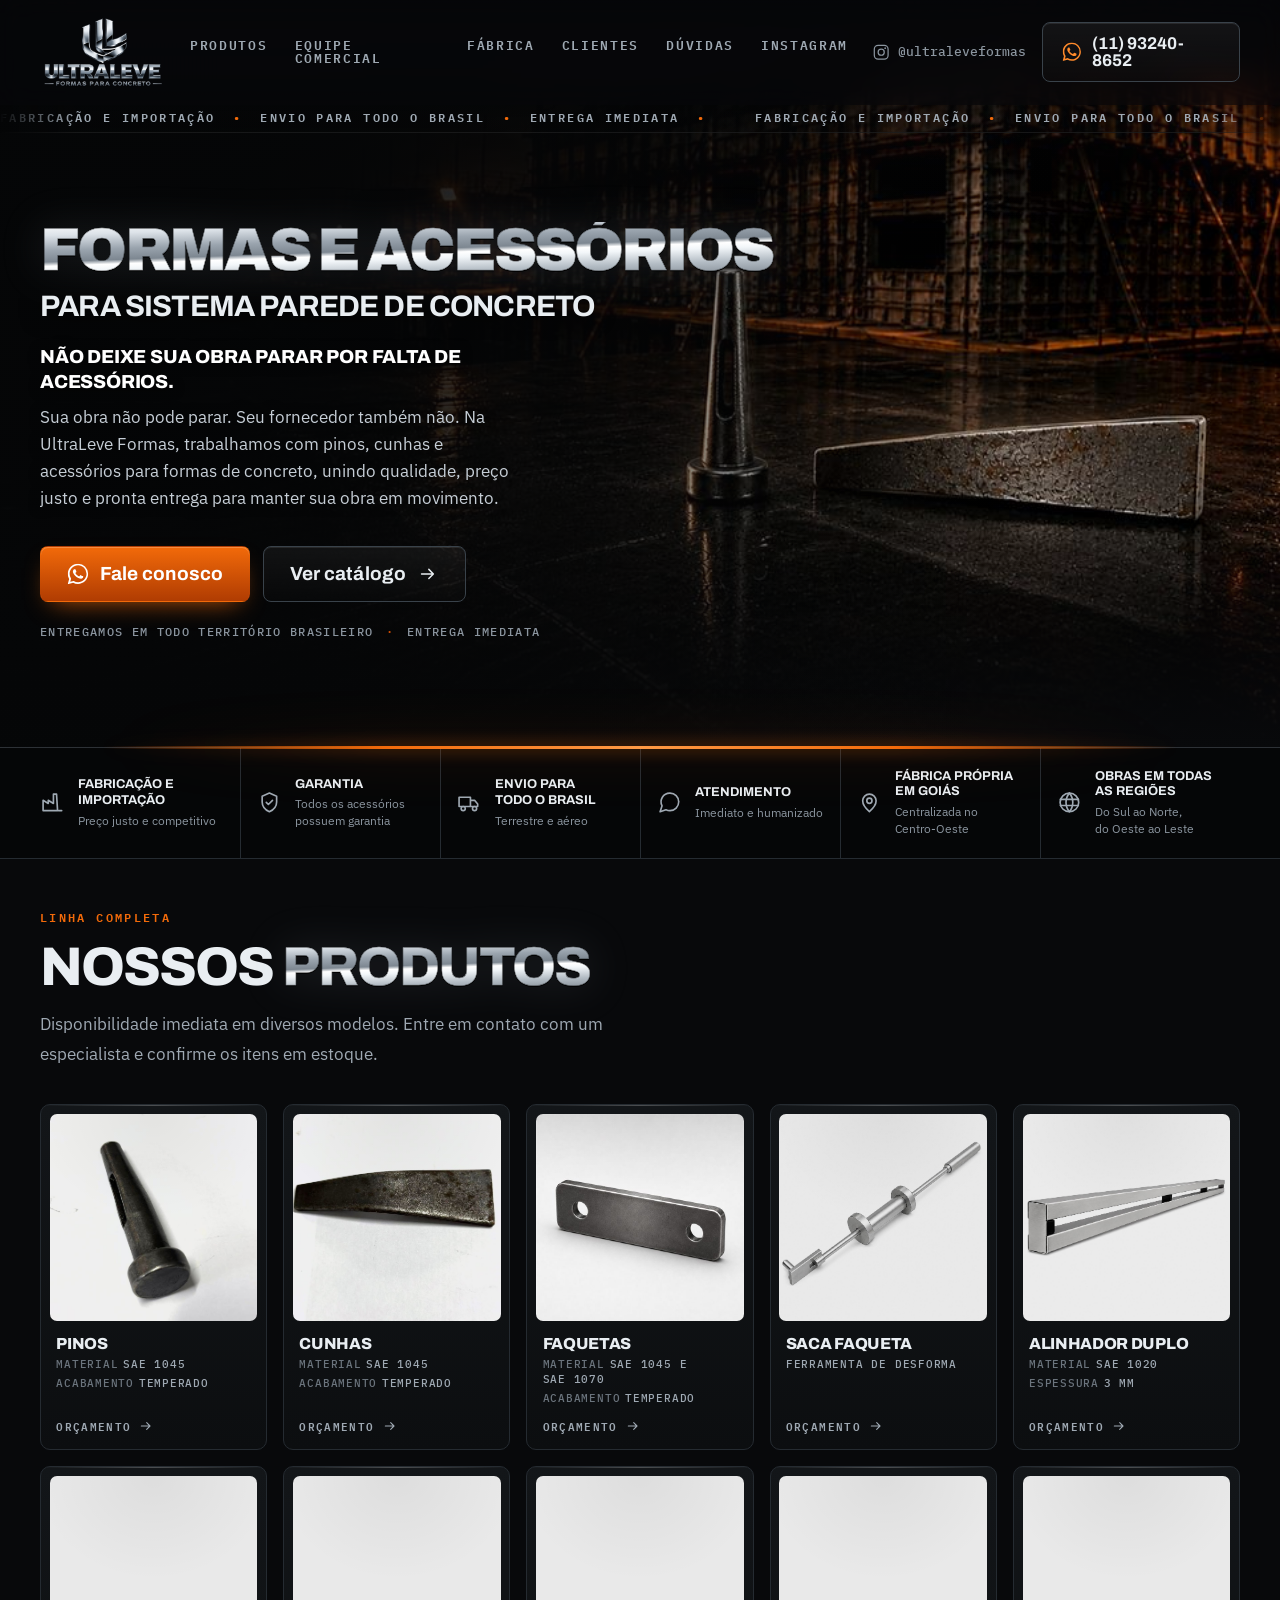
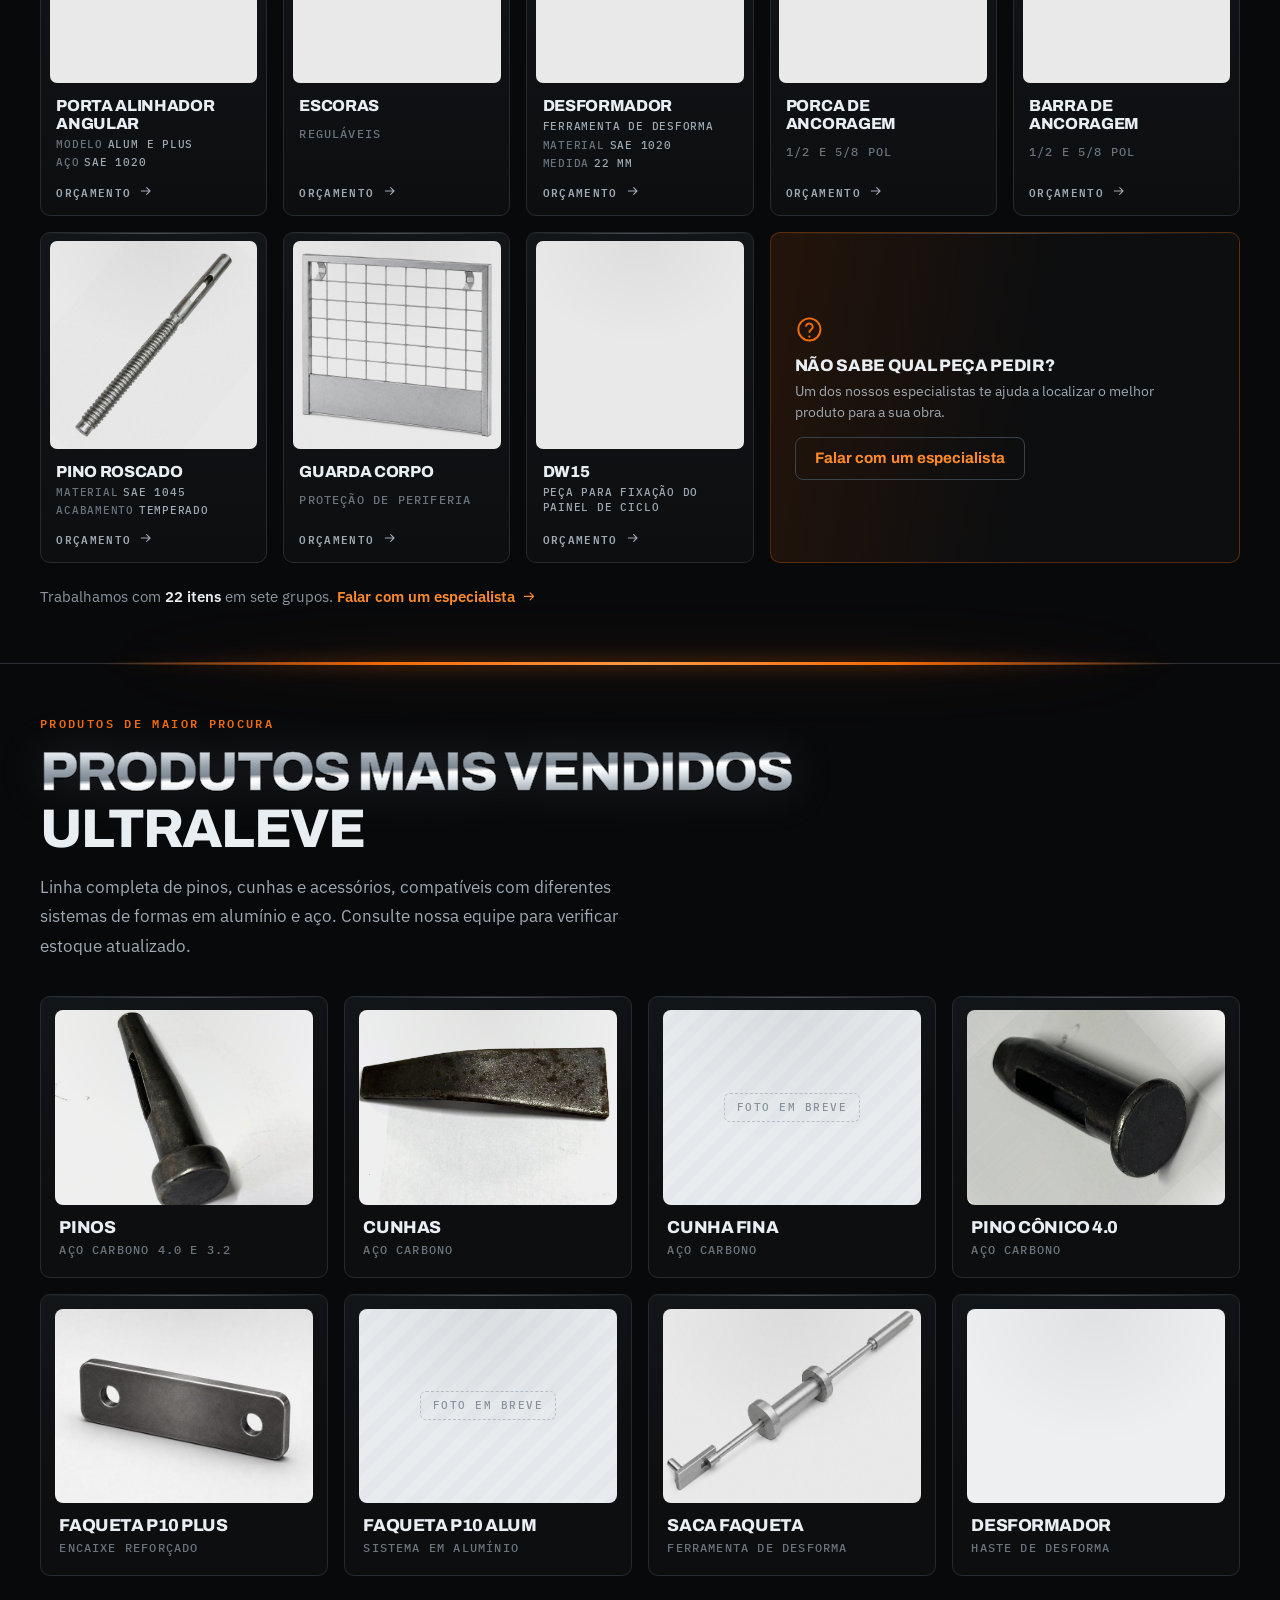
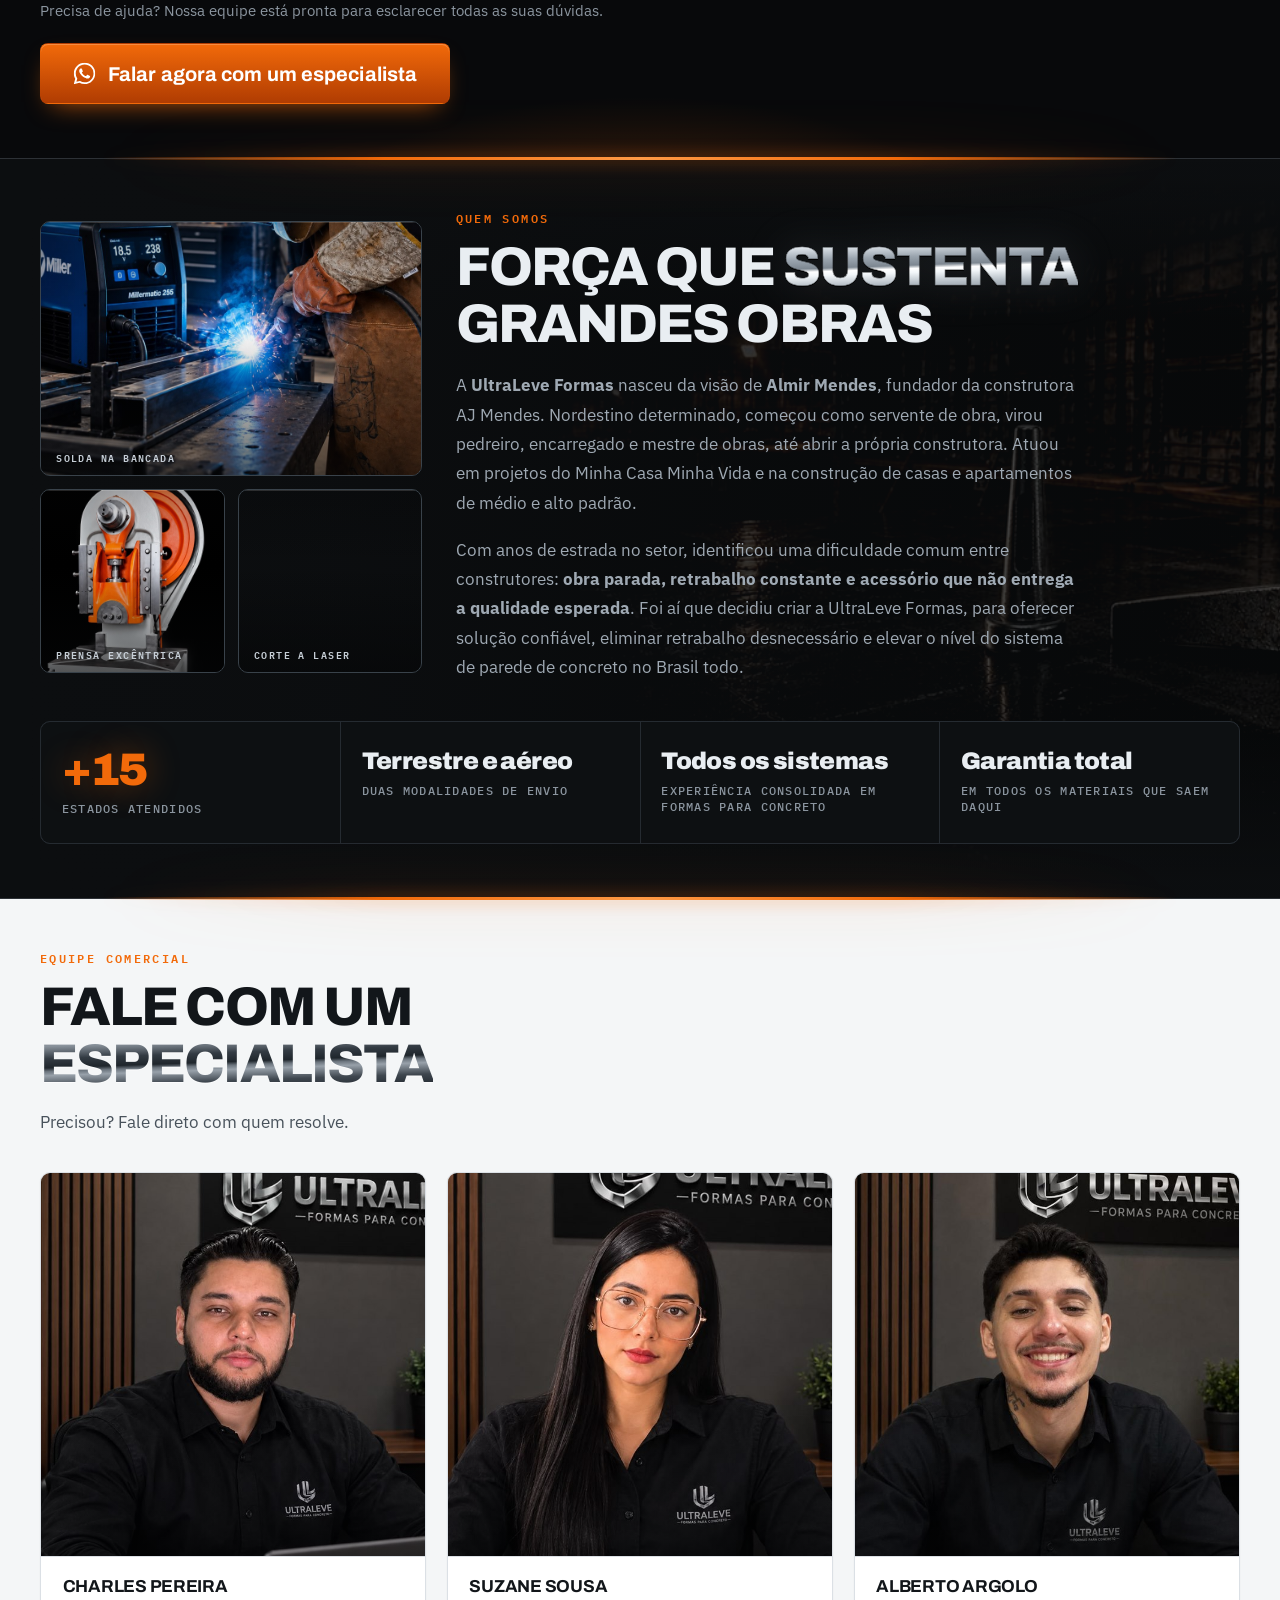
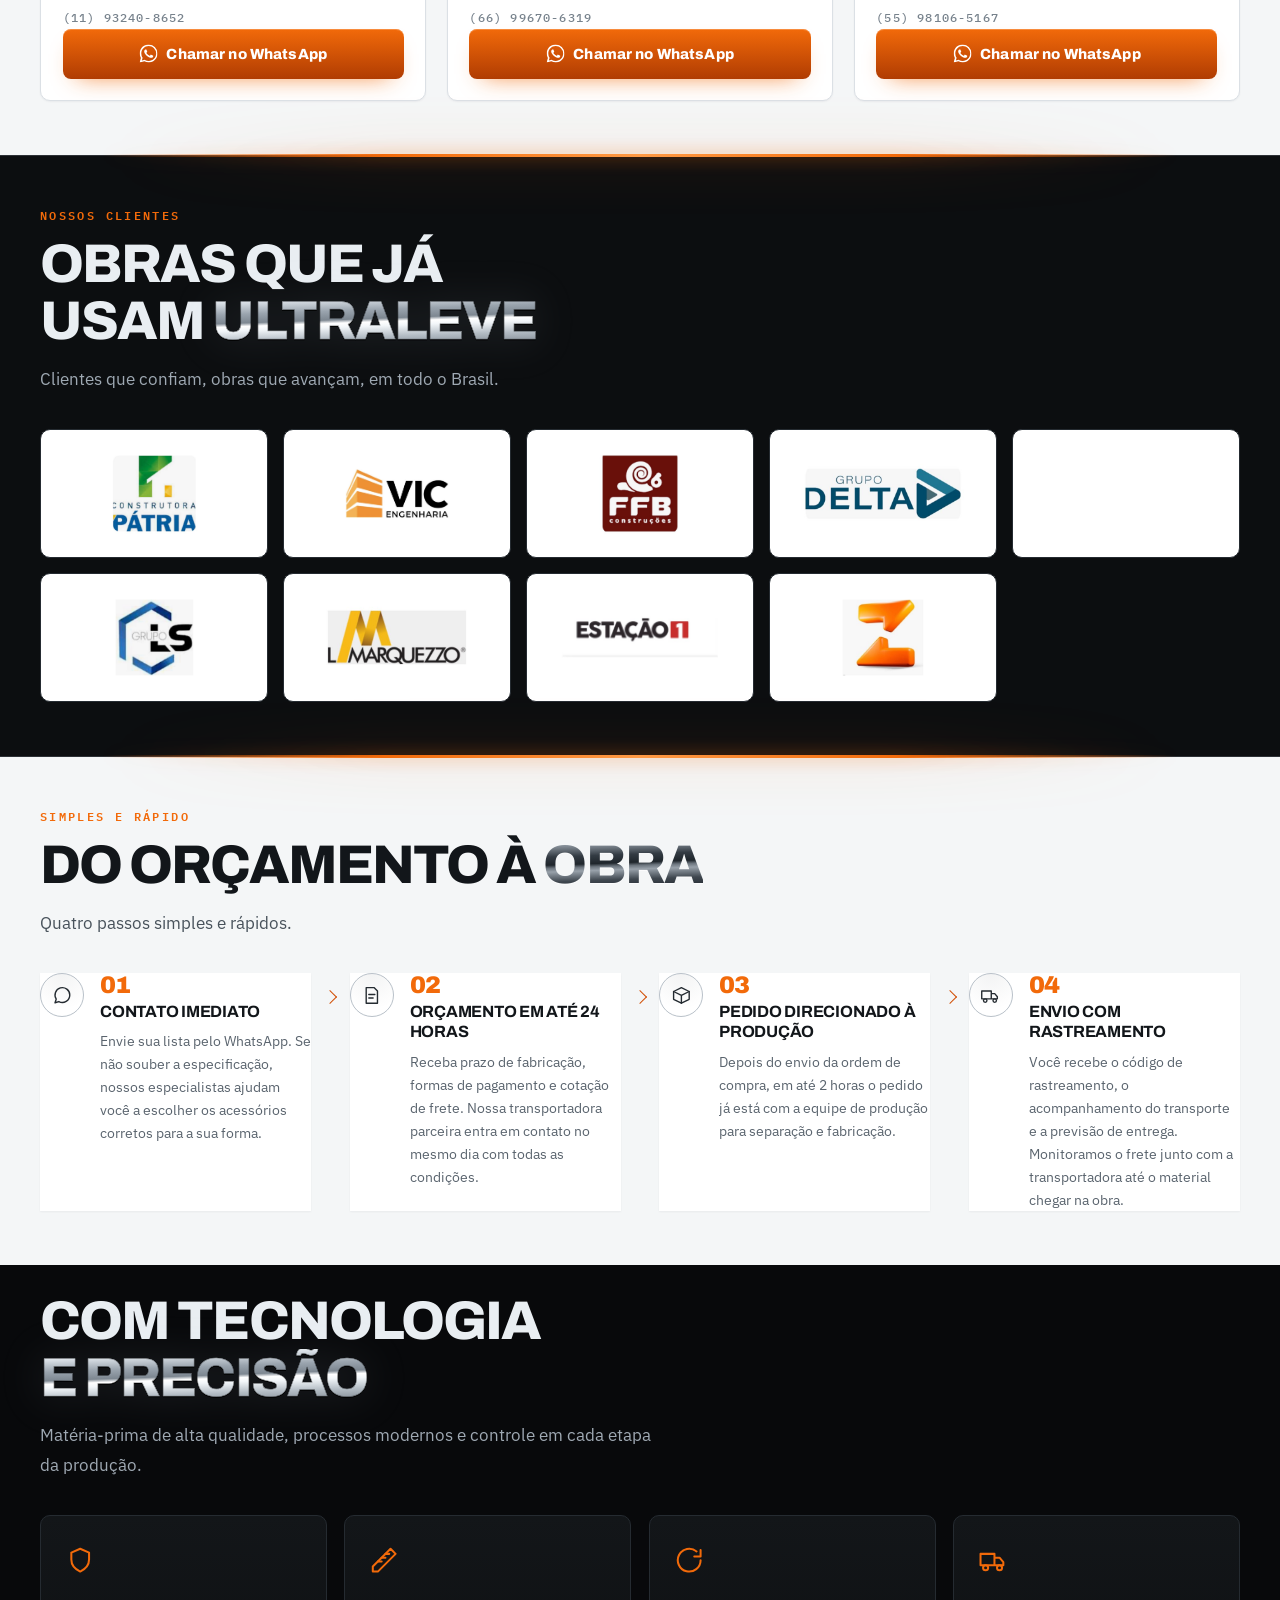
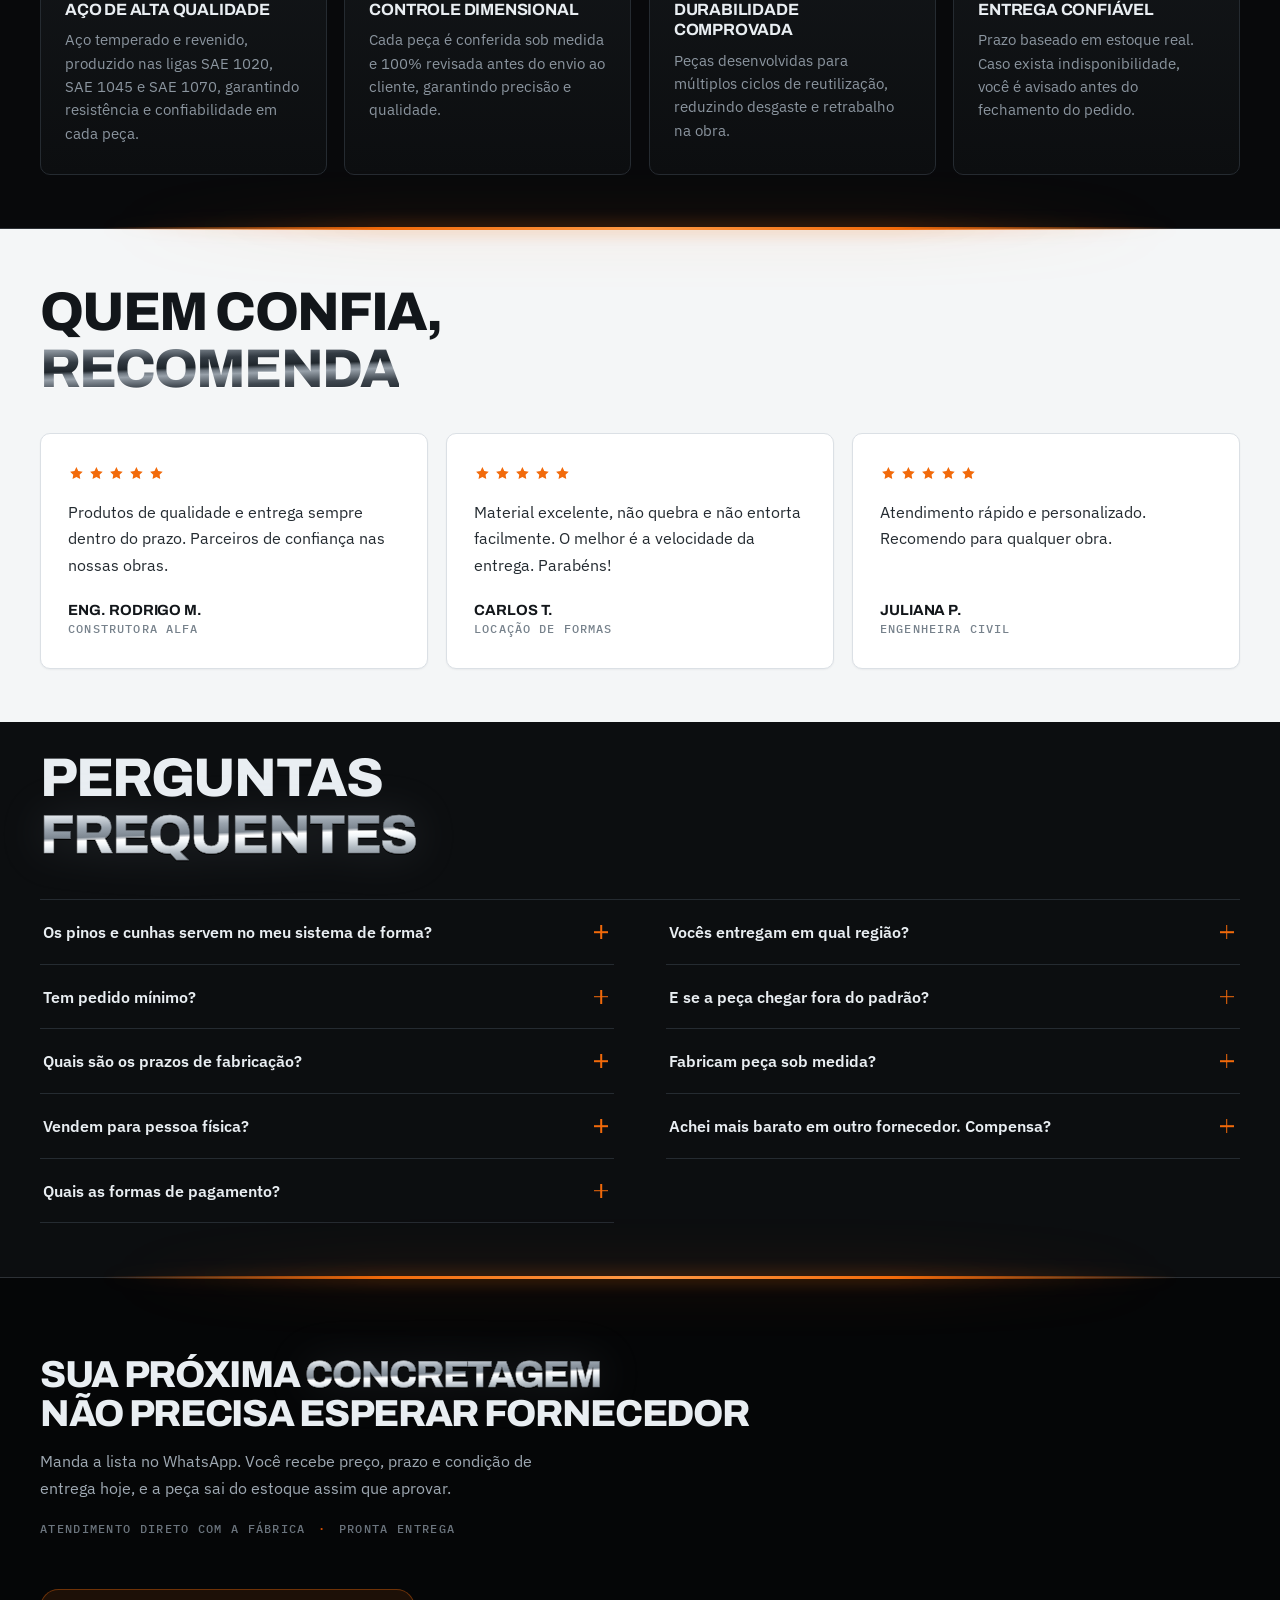
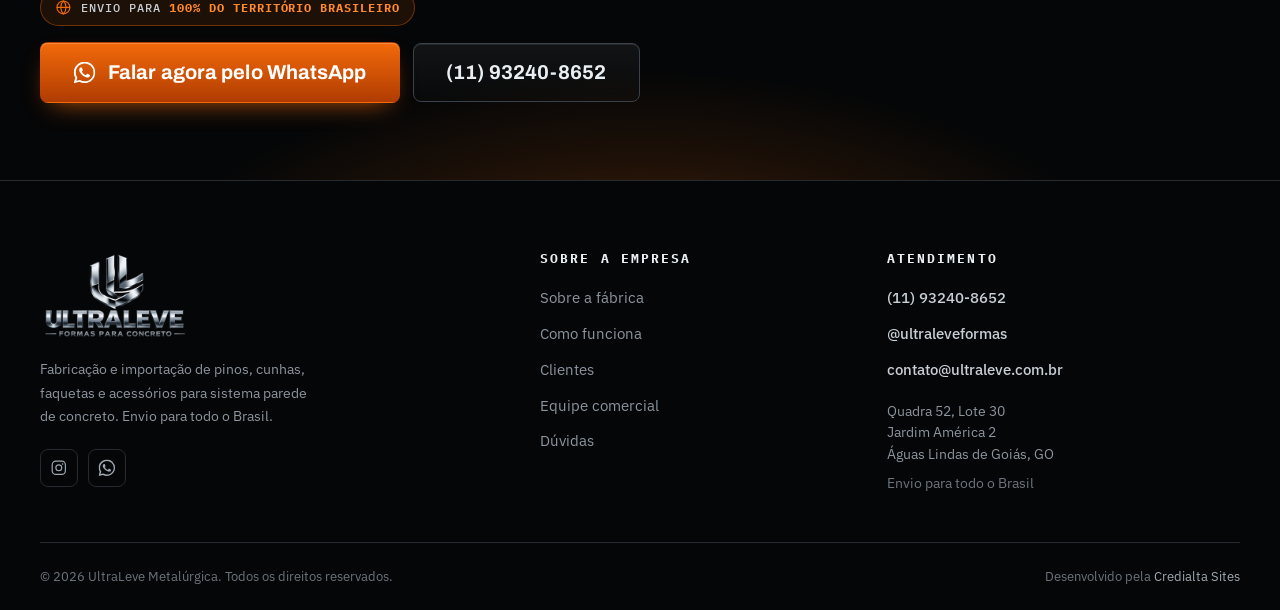
==== commit 587ec9ca: "Ficha tecnica nos cards de produto e foto nova do desformador Material, acabamento e medida peca a p" ====
--- a/index.html
+++ b/index.html
@@ -154,38 +154,38 @@
     <div class="fam">
       <article class="fam__c reveal">
         <span class="fam__img"><img src="assets/img/prod/pinos.jpg" alt="Pinos em aço carbono nas bitolas 3.2 e 4.0" width="620" height="620" loading="lazy" decoding="async"></span>
-        <span class="fam__b"><h3>Pinos</h3><span class="spec">Aço carbono 3.2 e 4.0</span></span>
+        <span class="fam__b"><h3>Pinos</h3><span class="ficha"><span><i>Material</i>SAE 1045</span><span><i>Acabamento</i>Temperado</span></span></span>
         <a class="fam__go" href="https://wa.me/5511932408652?text=Ol%C3%A1!%20Vim%20pelo%20site%20e%20gostaria%20de%20um%20or%C3%A7amento%20para%20*Pinos*." target="_blank" rel="noopener">Orçamento <svg viewBox="0 0 24 24" aria-hidden="true"><path d="M5 12h13m-5-5 5 5-5 5"/></svg></a>
       </article>
 
       <article class="fam__c reveal">
         <span class="fam__img"><img src="assets/img/prod/cunhas.jpg" alt="Cunhas em aço carbono para travamento de forma" width="620" height="620" loading="lazy" decoding="async"></span>
-        <span class="fam__b"><h3>Cunhas</h3><span class="spec">Aço carbono</span></span>
+        <span class="fam__b"><h3>Cunhas</h3><span class="ficha"><span><i>Material</i>SAE 1045</span><span><i>Acabamento</i>Temperado</span></span></span>
         <a class="fam__go" href="https://wa.me/5511932408652?text=Ol%C3%A1!%20Vim%20pelo%20site%20e%20gostaria%20de%20um%20or%C3%A7amento%20para%20*Cunhas*." target="_blank" rel="noopener">Orçamento <svg viewBox="0 0 24 24" aria-hidden="true"><path d="M5 12h13m-5-5 5 5-5 5"/></svg></a>
       </article>
 
       <article class="fam__c reveal">
         <span class="fam__img"><img src="assets/img/prod/faquetas.jpg" alt="Faqueta em aço carbono com dois furos" width="620" height="620" loading="lazy" decoding="async"></span>
-        <span class="fam__b"><h3>Faquetas</h3><span class="spec">Aço carbono</span></span>
+        <span class="fam__b"><h3>Faquetas</h3><span class="ficha"><span><i>Material</i>SAE 1045 e SAE 1070</span><span><i>Acabamento</i>Temperado</span></span></span>
         <a class="fam__go" href="https://wa.me/5511932408652?text=Ol%C3%A1!%20Vim%20pelo%20site%20e%20gostaria%20de%20um%20or%C3%A7amento%20para%20*Faquetas*." target="_blank" rel="noopener">Orçamento <svg viewBox="0 0 24 24" aria-hidden="true"><path d="M5 12h13m-5-5 5 5-5 5"/></svg></a>
       </article>
 
       <article class="fam__c reveal">
         <span class="fam__img"><img src="assets/img/prod/saca-faqueta.jpg" alt="Saca faqueta, ferramenta de desforma" width="620" height="620" loading="lazy" decoding="async"></span>
-        <span class="fam__b"><h3>Saca faqueta</h3><span class="spec">Ferramenta de desforma</span></span>
+        <span class="fam__b"><h3>Saca faqueta</h3><span class="ficha"><span class="ficha__d">Ferramenta de desforma</span></span></span>
         <a class="fam__go" href="https://wa.me/5511932408652?text=Ol%C3%A1!%20Vim%20pelo%20site%20e%20gostaria%20de%20um%20or%C3%A7amento%20para%20*Saca%20faqueta*." target="_blank" rel="noopener">Orçamento <svg viewBox="0 0 24 24" aria-hidden="true"><path d="M5 12h13m-5-5 5 5-5 5"/></svg></a>
       </article>
 
       <article class="fam__c reveal">
         <span class="fam__img"><img src="assets/img/prod/alinhador-duplo.jpg" alt="Alinhador duplo em perfil metálico" width="620" height="620" loading="lazy" decoding="async"></span>
-        <span class="fam__b"><h3>Alinhador duplo</h3><span class="spec">Perfil metálico</span></span>
+        <span class="fam__b"><h3>Alinhador duplo</h3><span class="ficha"><span><i>Material</i>SAE 1020</span><span><i>Espessura</i>3 mm</span></span></span>
         <a class="fam__go" href="https://wa.me/5511932408652?text=Ol%C3%A1!%20Vim%20pelo%20site%20e%20gostaria%20de%20um%20or%C3%A7amento%20para%20*Alinhador%20duplo*." target="_blank" rel="noopener">Orçamento <svg viewBox="0 0 24 24" aria-hidden="true"><path d="M5 12h13m-5-5 5 5-5 5"/></svg></a>
       </article>
 
       <article class="fam__c reveal">
         <span class="fam__img"><img src="assets/img/prod/porta-alinhador.jpg" alt="Porta alinhador angular Alum e Plus" width="620" height="620" loading="lazy" decoding="async"></span>
-        <span class="fam__b"><h3>Porta alinhador</h3><span class="spec">Angular Alum e Plus</span></span>
-        <a class="fam__go" href="https://wa.me/5511932408652?text=Ol%C3%A1!%20Vim%20pelo%20site%20e%20gostaria%20de%20um%20or%C3%A7amento%20para%20*Porta%20alinhador*." target="_blank" rel="noopener">Orçamento <svg viewBox="0 0 24 24" aria-hidden="true"><path d="M5 12h13m-5-5 5 5-5 5"/></svg></a>
+        <span class="fam__b"><h3>Porta alinhador angular</h3><span class="ficha"><span><i>Modelo</i>Alum e Plus</span><span><i>Aço</i>SAE 1020</span></span></span>
+        <a class="fam__go" href="https://wa.me/5511932408652?text=Ol%C3%A1!%20Vim%20pelo%20site%20e%20gostaria%20de%20um%20or%C3%A7amento%20para%20*Porta%20alinhador%20angular*." target="_blank" rel="noopener">Orçamento <svg viewBox="0 0 24 24" aria-hidden="true"><path d="M5 12h13m-5-5 5 5-5 5"/></svg></a>
       </article>
 
       <article class="fam__c reveal">
@@ -196,7 +196,7 @@
 
       <article class="fam__c reveal">
         <span class="fam__img"><img src="assets/img/prod/desformador.jpg" alt="Desformador, haste de desforma" width="620" height="620" loading="lazy" decoding="async"></span>
-        <span class="fam__b"><h3>Desformador</h3><span class="spec">Haste de desforma</span></span>
+        <span class="fam__b"><h3>Desformador</h3><span class="ficha"><span class="ficha__d">Ferramenta de desforma</span><span><i>Material</i>SAE 1020</span><span><i>Medida</i>22 mm</span></span></span>
         <a class="fam__go" href="https://wa.me/5511932408652?text=Ol%C3%A1!%20Vim%20pelo%20site%20e%20gostaria%20de%20um%20or%C3%A7amento%20para%20*Desformador*." target="_blank" rel="noopener">Orçamento <svg viewBox="0 0 24 24" aria-hidden="true"><path d="M5 12h13m-5-5 5 5-5 5"/></svg></a>
       </article>
 
@@ -214,7 +214,7 @@
 
       <article class="fam__c reveal">
         <span class="fam__img"><img src="assets/img/prod/pino-roscado.jpg" alt="Pino roscado em aço carbono" width="620" height="620" loading="lazy" decoding="async"></span>
-        <span class="fam__b"><h3>Pino roscado</h3><span class="spec">Aço carbono</span></span>
+        <span class="fam__b"><h3>Pino roscado</h3><span class="ficha"><span><i>Material</i>SAE 1045</span><span><i>Acabamento</i>Temperado</span></span></span>
         <a class="fam__go" href="https://wa.me/5511932408652?text=Ol%C3%A1!%20Vim%20pelo%20site%20e%20gostaria%20de%20um%20or%C3%A7amento%20para%20*Pino%20roscado*." target="_blank" rel="noopener">Orçamento <svg viewBox="0 0 24 24" aria-hidden="true"><path d="M5 12h13m-5-5 5 5-5 5"/></svg></a>
       </article>
 
@@ -226,7 +226,7 @@
 
       <article class="fam__c reveal">
         <span class="fam__img"><img src="assets/img/prod/dw15.jpg" alt="DW15, acessório de ancoragem" width="620" height="620" loading="lazy" decoding="async"></span>
-        <span class="fam__b"><h3>DW15</h3><span class="spec">Ancoragem</span></span>
+        <span class="fam__b"><h3>DW15</h3><span class="ficha"><span class="ficha__d">Peça para fixação do painel de ciclo</span></span></span>
         <a class="fam__go" href="https://wa.me/5511932408652?text=Ol%C3%A1!%20Vim%20pelo%20site%20e%20gostaria%20de%20um%20or%C3%A7amento%20para%20*DW15*." target="_blank" rel="noopener">Orçamento <svg viewBox="0 0 24 24" aria-hidden="true"><path d="M5 12h13m-5-5 5 5-5 5"/></svg></a>
       </article>
 
--- a/assets/css/style.css
+++ b/assets/css/style.css
@@ -457,6 +457,11 @@
 }
 
 .fam__b{display:block;padding:.85rem .95rem 0}
+.ficha{display:grid;gap:.22rem;margin-top:.1rem}
+.ficha > span{font:500 .7rem/1.35 var(--mono);letter-spacing:.07em;
+  text-transform:uppercase;color:var(--steel-300);text-wrap:pretty}
+.ficha i{font-style:normal;color:var(--steel-500);margin-right:.42em}
+.ficha__d{color:var(--steel-400)}
 .fam__c h3{font:800 1rem/1.1 var(--disp);letter-spacing:-.02em;text-transform:uppercase;
   margin-bottom:.28rem}
 .fam__go{display:inline-flex;align-items:center;gap:.45rem;margin-top:auto;
@@ -978,6 +983,9 @@
   .fam__b{padding:.7rem .75rem 0}
   .fam__c h3{font-size:.9rem;letter-spacing:-.01em;margin-bottom:.2rem}
   .fam__c .spec{font-size:.62rem;letter-spacing:.06em}
+  .ficha{gap:.15rem}
+  .ficha > span{font-size:.62rem;letter-spacing:.04em;line-height:1.3}
+  .ficha i{margin-right:.35em}
   .fam__go{padding:.6rem .75rem .8rem;font-size:.62rem;letter-spacing:.08em}
   .fam__go svg{width:.85rem;height:.85rem}
   .fam__mais{margin-top:1.1rem;font-size:.88rem}
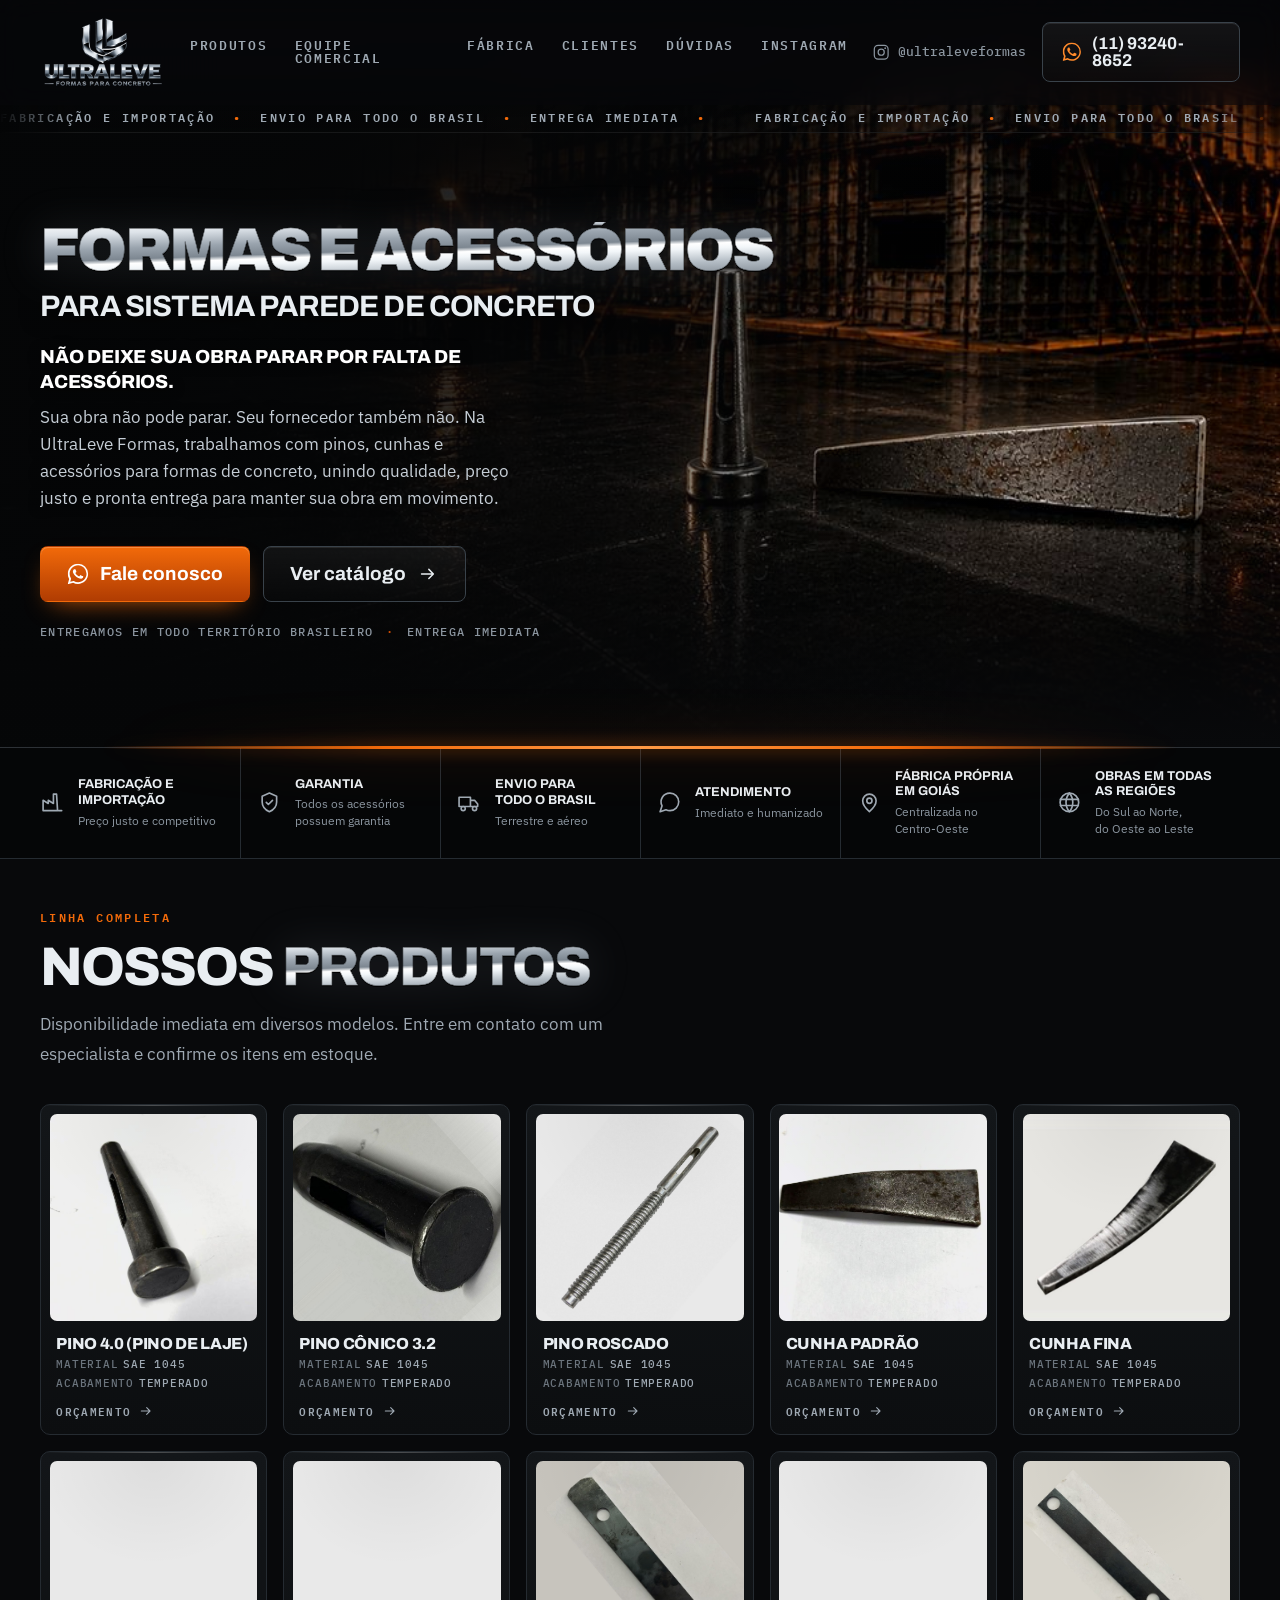
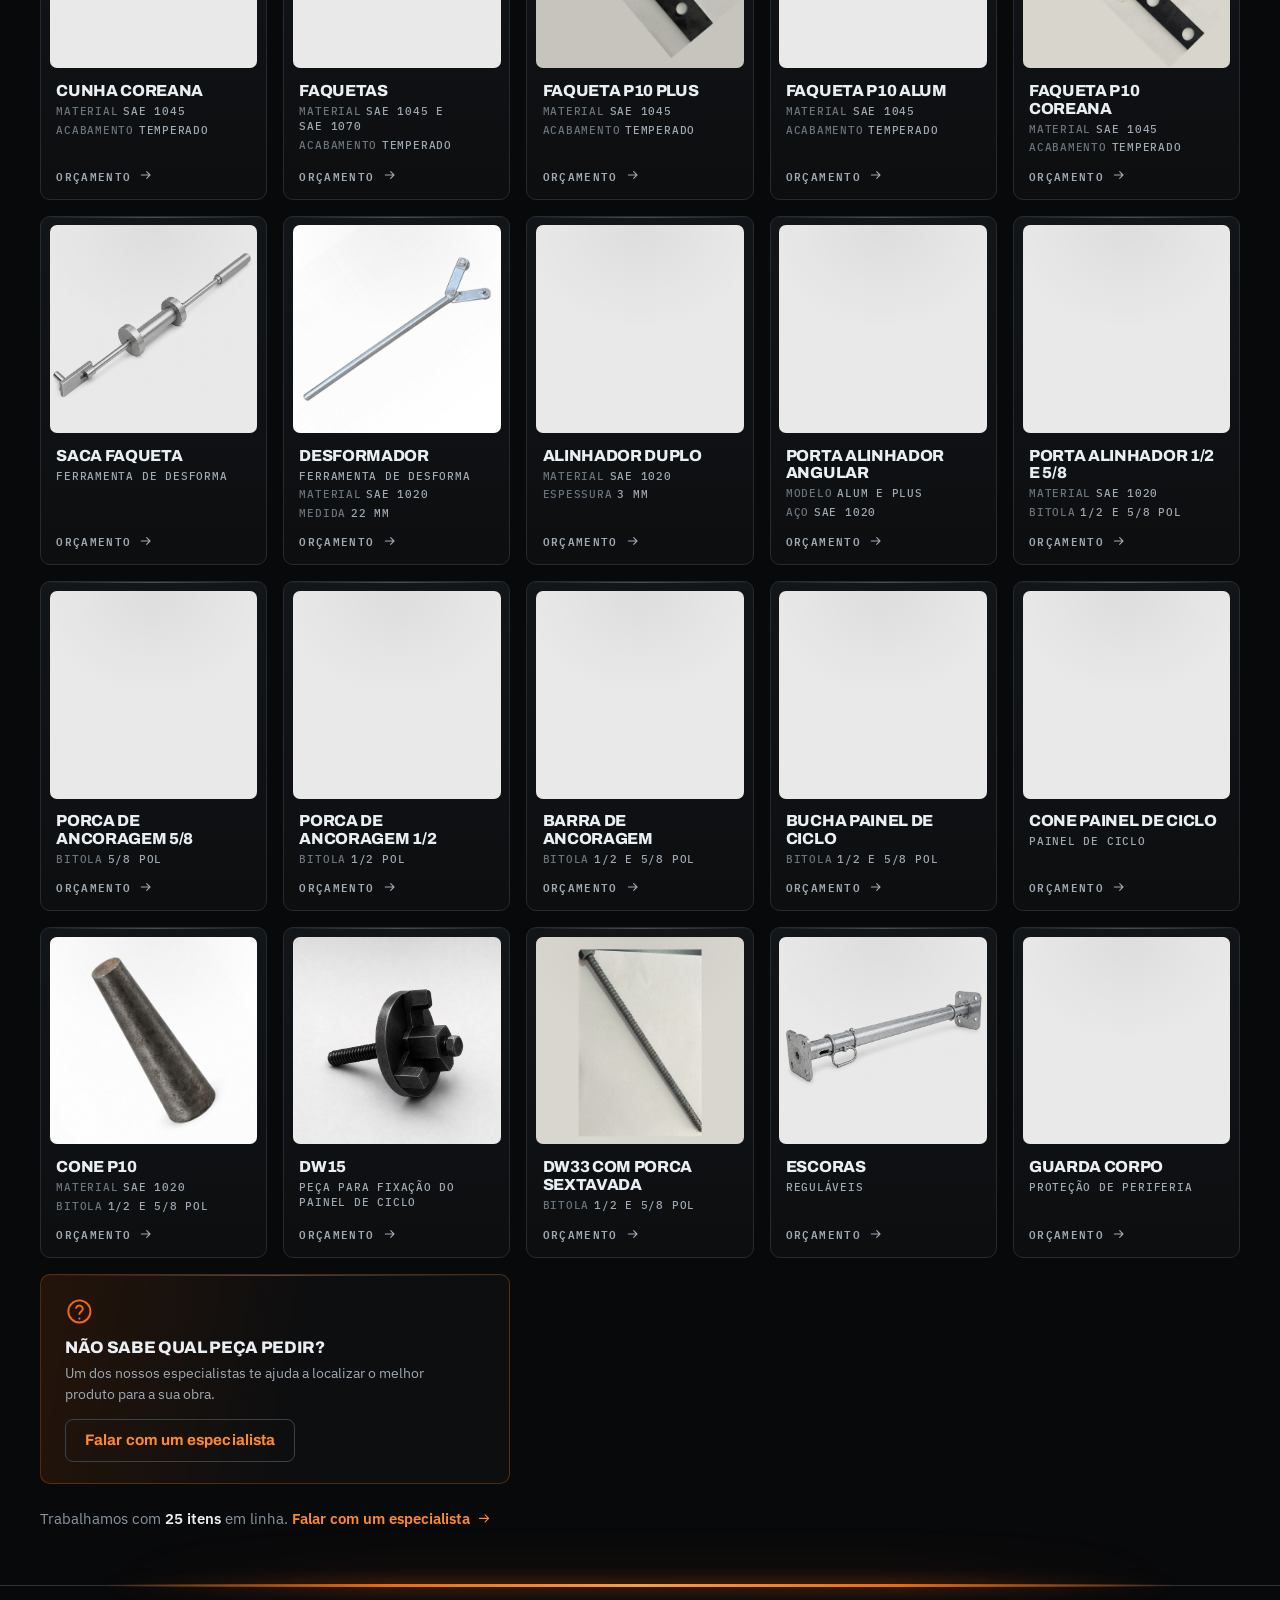
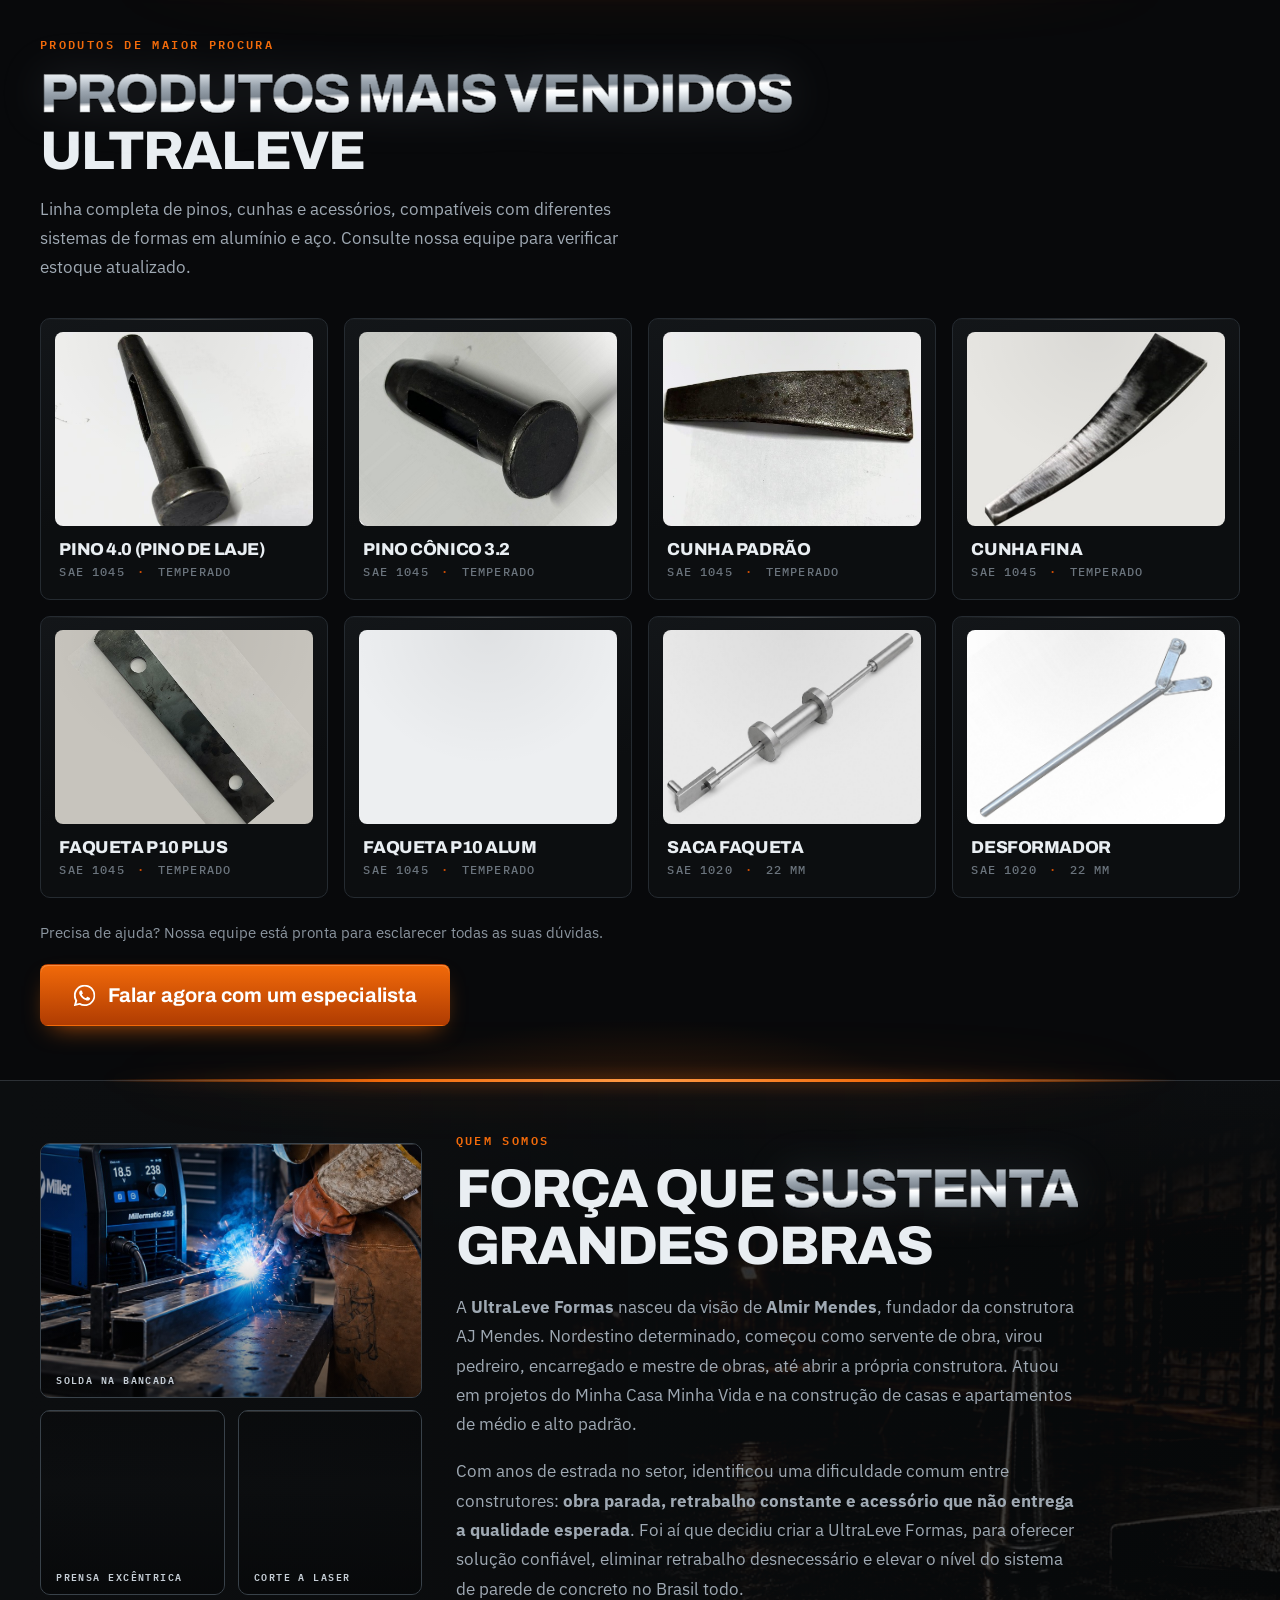
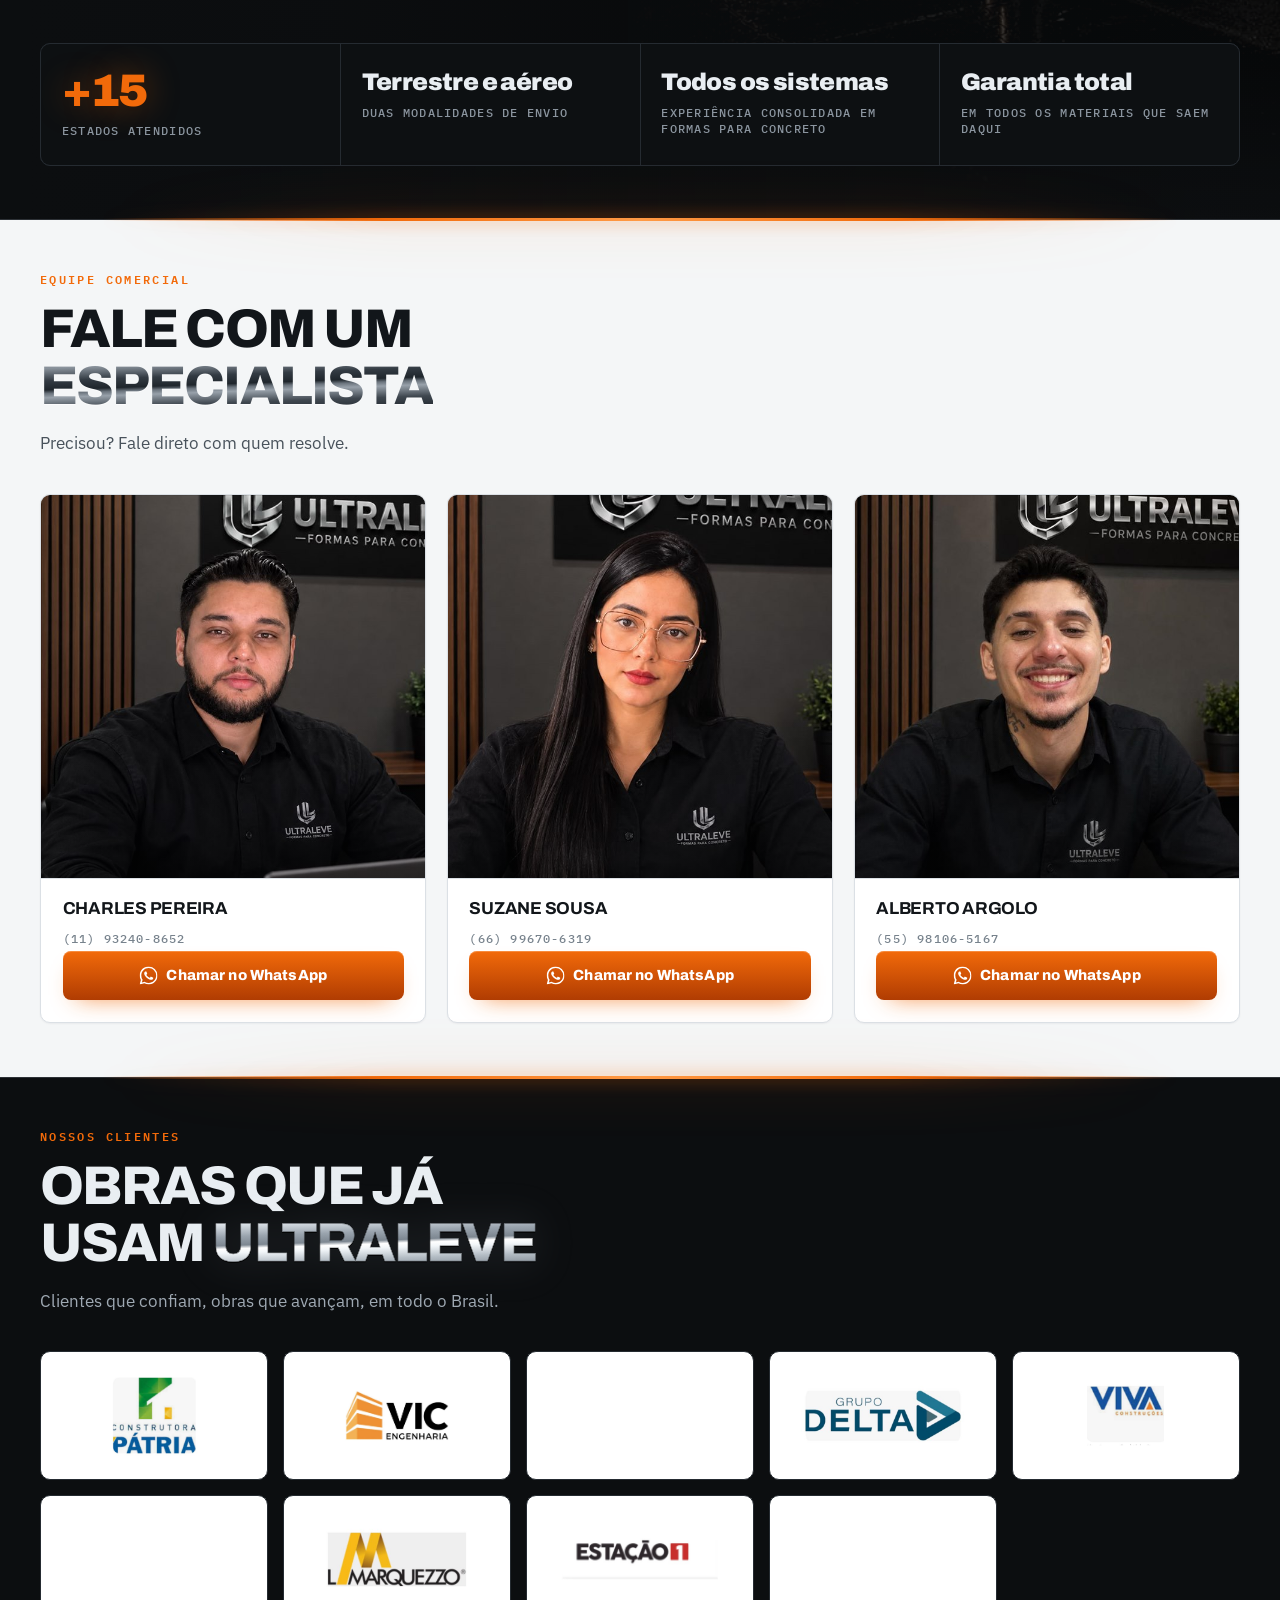
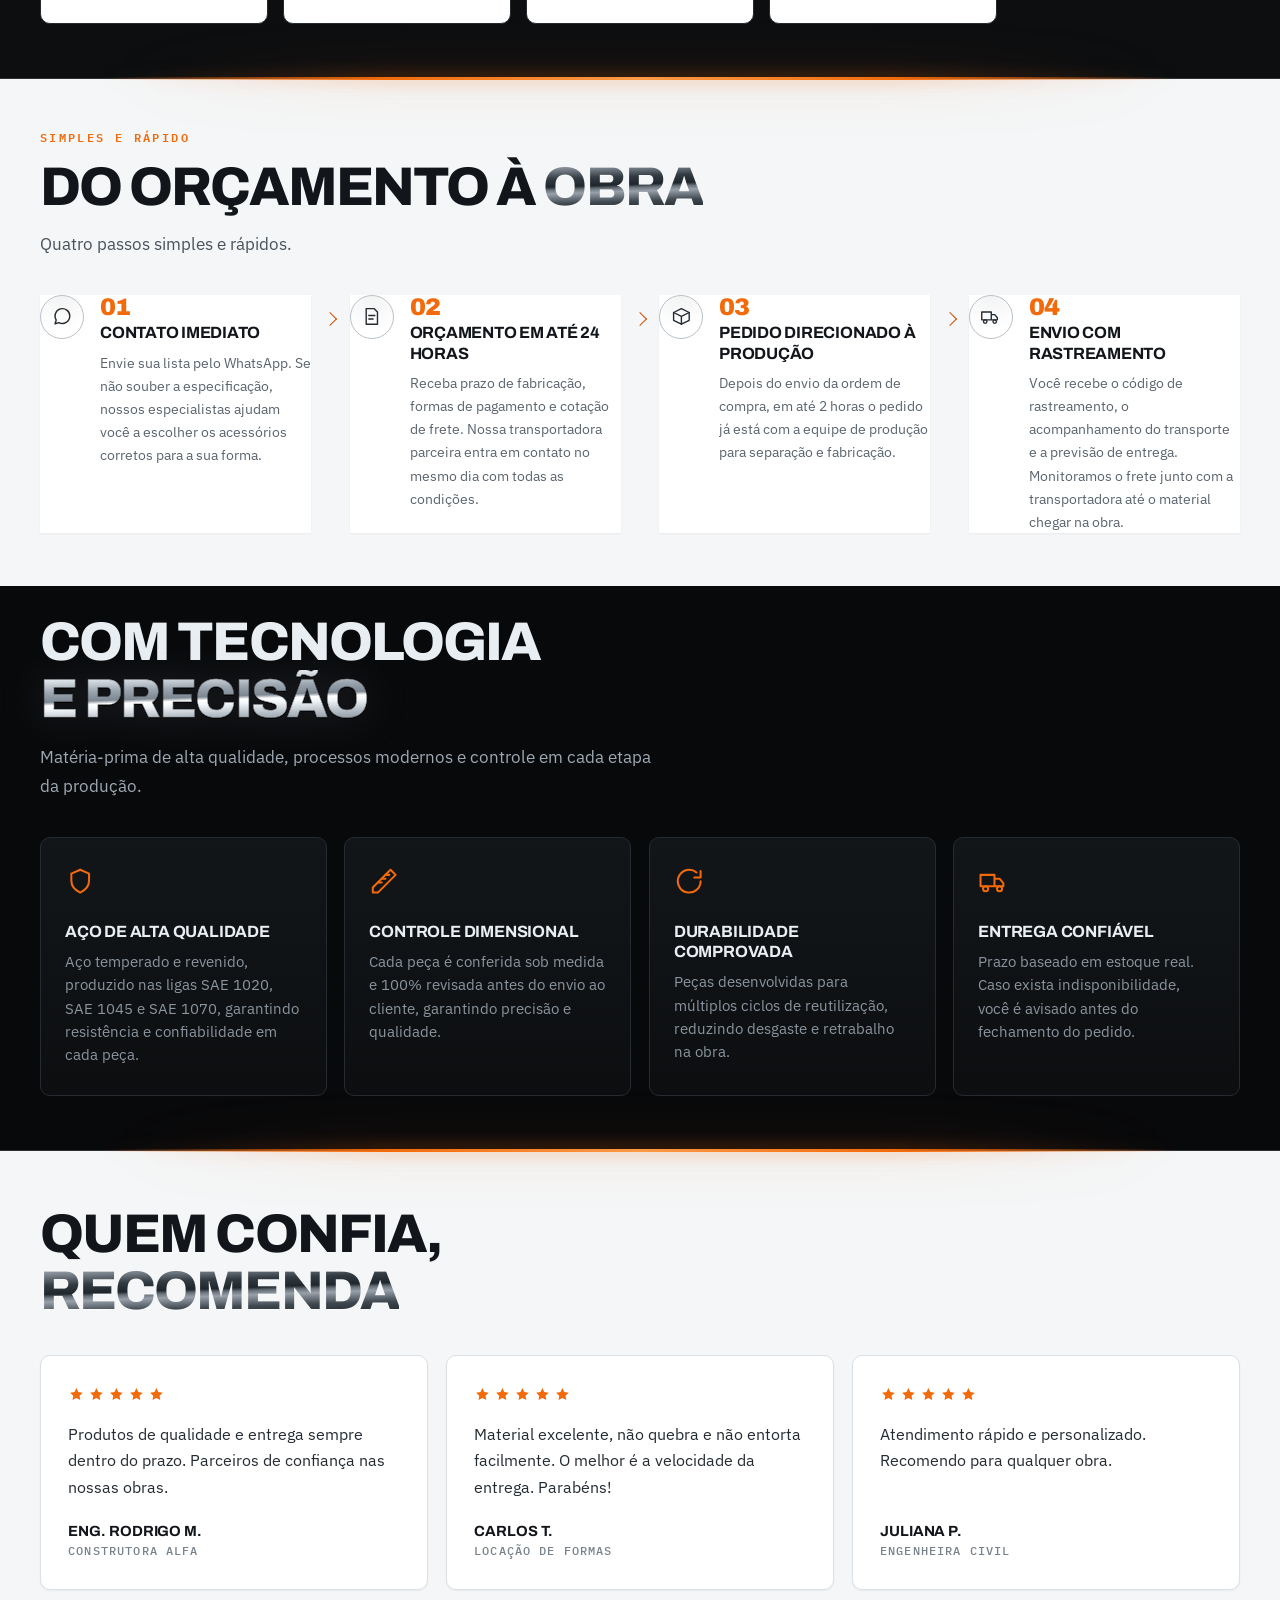
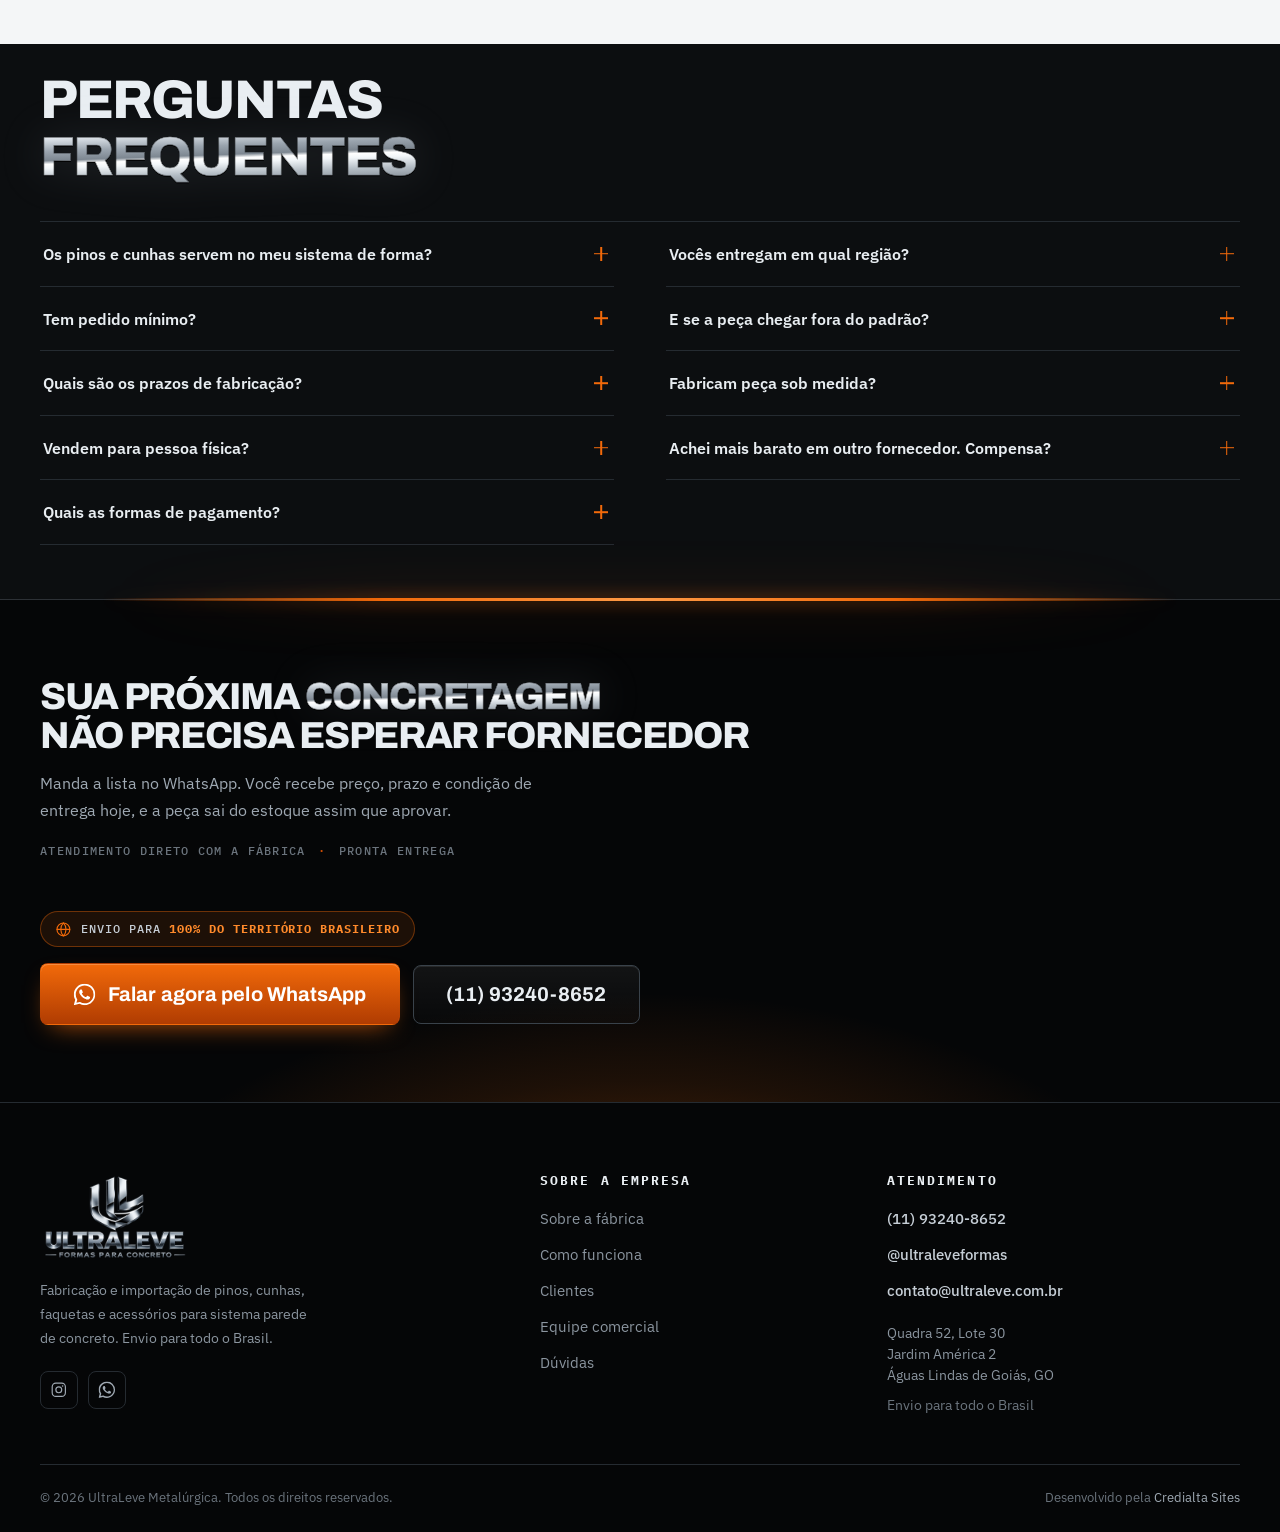
==== commit 7a5f9c44: "Catalogo de 13 para 25 pecas e vitrine com foto em todos os cards As 12 fotos novas entraram. As dua" ====
--- a/index.html
+++ b/index.html
@@ -153,21 +153,63 @@
 
     <div class="fam">
       <article class="fam__c reveal">
-        <span class="fam__img"><img src="assets/img/prod/pinos.jpg" alt="Pinos em aço carbono nas bitolas 3.2 e 4.0" width="620" height="620" loading="lazy" decoding="async"></span>
-        <span class="fam__b"><h3>Pinos</h3><span class="ficha"><span><i>Material</i>SAE 1045</span><span><i>Acabamento</i>Temperado</span></span></span>
-        <a class="fam__go" href="https://wa.me/5511932408652?text=Ol%C3%A1!%20Vim%20pelo%20site%20e%20gostaria%20de%20um%20or%C3%A7amento%20para%20*Pinos*." target="_blank" rel="noopener">Orçamento <svg viewBox="0 0 24 24" aria-hidden="true"><path d="M5 12h13m-5-5 5 5-5 5"/></svg></a>
-      </article>
-
-      <article class="fam__c reveal">
-        <span class="fam__img"><img src="assets/img/prod/cunhas.jpg" alt="Cunhas em aço carbono para travamento de forma" width="620" height="620" loading="lazy" decoding="async"></span>
-        <span class="fam__b"><h3>Cunhas</h3><span class="ficha"><span><i>Material</i>SAE 1045</span><span><i>Acabamento</i>Temperado</span></span></span>
-        <a class="fam__go" href="https://wa.me/5511932408652?text=Ol%C3%A1!%20Vim%20pelo%20site%20e%20gostaria%20de%20um%20or%C3%A7amento%20para%20*Cunhas*." target="_blank" rel="noopener">Orçamento <svg viewBox="0 0 24 24" aria-hidden="true"><path d="M5 12h13m-5-5 5 5-5 5"/></svg></a>
-      </article>
-
-      <article class="fam__c reveal">
-        <span class="fam__img"><img src="assets/img/prod/faquetas.jpg" alt="Faqueta em aço carbono com dois furos" width="620" height="620" loading="lazy" decoding="async"></span>
+        <span class="fam__img"><img src="assets/img/prod/pinos.jpg" alt="Pino 4.0 de laje em aço SAE 1045 temperado" width="620" height="620" loading="lazy" decoding="async"></span>
+        <span class="fam__b"><h3>Pino 4.0 (pino de laje)</h3><span class="ficha"><span><i>Material</i>SAE 1045</span><span><i>Acabamento</i>Temperado</span></span></span>
+        <a class="fam__go" href="https://wa.me/5511932408652?text=Ol%C3%A1!%20Vim%20pelo%20site%20e%20gostaria%20de%20um%20or%C3%A7amento%20para%20*Pino%204.0%20(pino%20de%20laje)*." target="_blank" rel="noopener">Orçamento <svg viewBox="0 0 24 24" aria-hidden="true"><path d="M5 12h13m-5-5 5 5-5 5"/></svg></a>
+      </article>
+
+      <article class="fam__c reveal">
+        <span class="fam__img"><img src="assets/img/prod/pino-conico.jpg" alt="Pino cônico 3.2 em aço SAE 1045 temperado" width="620" height="620" loading="lazy" decoding="async"></span>
+        <span class="fam__b"><h3>Pino cônico 3.2</h3><span class="ficha"><span><i>Material</i>SAE 1045</span><span><i>Acabamento</i>Temperado</span></span></span>
+        <a class="fam__go" href="https://wa.me/5511932408652?text=Ol%C3%A1!%20Vim%20pelo%20site%20e%20gostaria%20de%20um%20or%C3%A7amento%20para%20*Pino%20c%C3%B4nico%203.2*." target="_blank" rel="noopener">Orçamento <svg viewBox="0 0 24 24" aria-hidden="true"><path d="M5 12h13m-5-5 5 5-5 5"/></svg></a>
+      </article>
+
+      <article class="fam__c reveal">
+        <span class="fam__img"><img src="assets/img/prod/pino-roscado.jpg" alt="Pino roscado em aço SAE 1045 temperado" width="620" height="620" loading="lazy" decoding="async"></span>
+        <span class="fam__b"><h3>Pino roscado</h3><span class="ficha"><span><i>Material</i>SAE 1045</span><span><i>Acabamento</i>Temperado</span></span></span>
+        <a class="fam__go" href="https://wa.me/5511932408652?text=Ol%C3%A1!%20Vim%20pelo%20site%20e%20gostaria%20de%20um%20or%C3%A7amento%20para%20*Pino%20roscado*." target="_blank" rel="noopener">Orçamento <svg viewBox="0 0 24 24" aria-hidden="true"><path d="M5 12h13m-5-5 5 5-5 5"/></svg></a>
+      </article>
+
+      <article class="fam__c reveal">
+        <span class="fam__img"><img src="assets/img/prod/cunhas.jpg" alt="Cunha padrão em aço SAE 1045 temperado" width="620" height="620" loading="lazy" decoding="async"></span>
+        <span class="fam__b"><h3>Cunha padrão</h3><span class="ficha"><span><i>Material</i>SAE 1045</span><span><i>Acabamento</i>Temperado</span></span></span>
+        <a class="fam__go" href="https://wa.me/5511932408652?text=Ol%C3%A1!%20Vim%20pelo%20site%20e%20gostaria%20de%20um%20or%C3%A7amento%20para%20*Cunha%20padr%C3%A3o*." target="_blank" rel="noopener">Orçamento <svg viewBox="0 0 24 24" aria-hidden="true"><path d="M5 12h13m-5-5 5 5-5 5"/></svg></a>
+      </article>
+
+      <article class="fam__c reveal">
+        <span class="fam__img"><img src="assets/img/prod/cunha-fina.jpg" alt="Cunha fina em aço SAE 1045 temperado" width="620" height="620" loading="lazy" decoding="async"></span>
+        <span class="fam__b"><h3>Cunha fina</h3><span class="ficha"><span><i>Material</i>SAE 1045</span><span><i>Acabamento</i>Temperado</span></span></span>
+        <a class="fam__go" href="https://wa.me/5511932408652?text=Ol%C3%A1!%20Vim%20pelo%20site%20e%20gostaria%20de%20um%20or%C3%A7amento%20para%20*Cunha%20fina*." target="_blank" rel="noopener">Orçamento <svg viewBox="0 0 24 24" aria-hidden="true"><path d="M5 12h13m-5-5 5 5-5 5"/></svg></a>
+      </article>
+
+      <article class="fam__c reveal">
+        <span class="fam__img"><img src="assets/img/prod/cunha-coreana.jpg" alt="Cunha coreana em aço SAE 1045 temperado" width="620" height="620" loading="lazy" decoding="async"></span>
+        <span class="fam__b"><h3>Cunha coreana</h3><span class="ficha"><span><i>Material</i>SAE 1045</span><span><i>Acabamento</i>Temperado</span></span></span>
+        <a class="fam__go" href="https://wa.me/5511932408652?text=Ol%C3%A1!%20Vim%20pelo%20site%20e%20gostaria%20de%20um%20or%C3%A7amento%20para%20*Cunha%20coreana*." target="_blank" rel="noopener">Orçamento <svg viewBox="0 0 24 24" aria-hidden="true"><path d="M5 12h13m-5-5 5 5-5 5"/></svg></a>
+      </article>
+
+      <article class="fam__c reveal">
+        <span class="fam__img"><img src="assets/img/prod/faquetas.jpg" alt="Faqueta em aço carbono temperado, com dois furos" width="620" height="620" loading="lazy" decoding="async"></span>
         <span class="fam__b"><h3>Faquetas</h3><span class="ficha"><span><i>Material</i>SAE 1045 e SAE 1070</span><span><i>Acabamento</i>Temperado</span></span></span>
         <a class="fam__go" href="https://wa.me/5511932408652?text=Ol%C3%A1!%20Vim%20pelo%20site%20e%20gostaria%20de%20um%20or%C3%A7amento%20para%20*Faquetas*." target="_blank" rel="noopener">Orçamento <svg viewBox="0 0 24 24" aria-hidden="true"><path d="M5 12h13m-5-5 5 5-5 5"/></svg></a>
+      </article>
+
+      <article class="fam__c reveal">
+        <span class="fam__img"><img src="assets/img/prod/faqueta-p10-plus.jpg" alt="Faqueta P10 Plus em aço SAE 1045 temperado" width="620" height="620" loading="lazy" decoding="async"></span>
+        <span class="fam__b"><h3>Faqueta P10 Plus</h3><span class="ficha"><span><i>Material</i>SAE 1045</span><span><i>Acabamento</i>Temperado</span></span></span>
+        <a class="fam__go" href="https://wa.me/5511932408652?text=Ol%C3%A1!%20Vim%20pelo%20site%20e%20gostaria%20de%20um%20or%C3%A7amento%20para%20*Faqueta%20P10%20Plus*." target="_blank" rel="noopener">Orçamento <svg viewBox="0 0 24 24" aria-hidden="true"><path d="M5 12h13m-5-5 5 5-5 5"/></svg></a>
+      </article>
+
+      <article class="fam__c reveal">
+        <span class="fam__img"><img src="assets/img/prod/faqueta-p10-alum.jpg" alt="Faqueta P10 Alum para sistema de forma em alumínio" width="620" height="620" loading="lazy" decoding="async"></span>
+        <span class="fam__b"><h3>Faqueta P10 Alum</h3><span class="ficha"><span><i>Material</i>SAE 1045</span><span><i>Acabamento</i>Temperado</span></span></span>
+        <a class="fam__go" href="https://wa.me/5511932408652?text=Ol%C3%A1!%20Vim%20pelo%20site%20e%20gostaria%20de%20um%20or%C3%A7amento%20para%20*Faqueta%20P10%20Alum*." target="_blank" rel="noopener">Orçamento <svg viewBox="0 0 24 24" aria-hidden="true"><path d="M5 12h13m-5-5 5 5-5 5"/></svg></a>
+      </article>
+
+      <article class="fam__c reveal">
+        <span class="fam__img"><img src="assets/img/prod/faqueta-p10-coreana.jpg" alt="Faqueta P10 Coreana com três furos, em aço SAE 1045 temperado" width="620" height="620" loading="lazy" decoding="async"></span>
+        <span class="fam__b"><h3>Faqueta P10 Coreana</h3><span class="ficha"><span><i>Material</i>SAE 1045</span><span><i>Acabamento</i>Temperado</span></span></span>
+        <a class="fam__go" href="https://wa.me/5511932408652?text=Ol%C3%A1!%20Vim%20pelo%20site%20e%20gostaria%20de%20um%20or%C3%A7amento%20para%20*Faqueta%20P10%20Coreana*." target="_blank" rel="noopener">Orçamento <svg viewBox="0 0 24 24" aria-hidden="true"><path d="M5 12h13m-5-5 5 5-5 5"/></svg></a>
       </article>
 
       <article class="fam__c reveal">
@@ -177,57 +219,87 @@
       </article>
 
       <article class="fam__c reveal">
+        <span class="fam__img"><img src="assets/img/prod/desformador.jpg" alt="Desformador em haste, ferramenta de desforma" width="620" height="620" loading="lazy" decoding="async"></span>
+        <span class="fam__b"><h3>Desformador</h3><span class="ficha"><span class="ficha__d">Ferramenta de desforma</span><span><i>Material</i>SAE 1020</span><span><i>Medida</i>22 mm</span></span></span>
+        <a class="fam__go" href="https://wa.me/5511932408652?text=Ol%C3%A1!%20Vim%20pelo%20site%20e%20gostaria%20de%20um%20or%C3%A7amento%20para%20*Desformador*." target="_blank" rel="noopener">Orçamento <svg viewBox="0 0 24 24" aria-hidden="true"><path d="M5 12h13m-5-5 5 5-5 5"/></svg></a>
+      </article>
+
+      <article class="fam__c reveal">
         <span class="fam__img"><img src="assets/img/prod/alinhador-duplo.jpg" alt="Alinhador duplo em perfil metálico" width="620" height="620" loading="lazy" decoding="async"></span>
         <span class="fam__b"><h3>Alinhador duplo</h3><span class="ficha"><span><i>Material</i>SAE 1020</span><span><i>Espessura</i>3 mm</span></span></span>
         <a class="fam__go" href="https://wa.me/5511932408652?text=Ol%C3%A1!%20Vim%20pelo%20site%20e%20gostaria%20de%20um%20or%C3%A7amento%20para%20*Alinhador%20duplo*." target="_blank" rel="noopener">Orçamento <svg viewBox="0 0 24 24" aria-hidden="true"><path d="M5 12h13m-5-5 5 5-5 5"/></svg></a>
       </article>
 
       <article class="fam__c reveal">
-        <span class="fam__img"><img src="assets/img/prod/porta-alinhador.jpg" alt="Porta alinhador angular Alum e Plus" width="620" height="620" loading="lazy" decoding="async"></span>
+        <span class="fam__img"><img src="assets/img/prod/porta-alinhador.jpg" alt="Porta alinhador angular para sistemas Alum e Plus" width="620" height="620" loading="lazy" decoding="async"></span>
         <span class="fam__b"><h3>Porta alinhador angular</h3><span class="ficha"><span><i>Modelo</i>Alum e Plus</span><span><i>Aço</i>SAE 1020</span></span></span>
         <a class="fam__go" href="https://wa.me/5511932408652?text=Ol%C3%A1!%20Vim%20pelo%20site%20e%20gostaria%20de%20um%20or%C3%A7amento%20para%20*Porta%20alinhador%20angular*." target="_blank" rel="noopener">Orçamento <svg viewBox="0 0 24 24" aria-hidden="true"><path d="M5 12h13m-5-5 5 5-5 5"/></svg></a>
       </article>
 
       <article class="fam__c reveal">
-        <span class="fam__img"><img src="assets/img/prod/escoras.jpg" alt="Escoras metálicas reguláveis" width="620" height="620" loading="lazy" decoding="async"></span>
-        <span class="fam__b"><h3>Escoras</h3><span class="spec">Reguláveis</span></span>
-        <a class="fam__go" href="https://wa.me/5511932408652?text=Ol%C3%A1!%20Vim%20pelo%20site%20e%20gostaria%20de%20um%20or%C3%A7amento%20para%20*Escoras*." target="_blank" rel="noopener">Orçamento <svg viewBox="0 0 24 24" aria-hidden="true"><path d="M5 12h13m-5-5 5 5-5 5"/></svg></a>
-      </article>
-
-      <article class="fam__c reveal">
-        <span class="fam__img"><img src="assets/img/prod/desformador.jpg" alt="Desformador, haste de desforma" width="620" height="620" loading="lazy" decoding="async"></span>
-        <span class="fam__b"><h3>Desformador</h3><span class="ficha"><span class="ficha__d">Ferramenta de desforma</span><span><i>Material</i>SAE 1020</span><span><i>Medida</i>22 mm</span></span></span>
-        <a class="fam__go" href="https://wa.me/5511932408652?text=Ol%C3%A1!%20Vim%20pelo%20site%20e%20gostaria%20de%20um%20or%C3%A7amento%20para%20*Desformador*." target="_blank" rel="noopener">Orçamento <svg viewBox="0 0 24 24" aria-hidden="true"><path d="M5 12h13m-5-5 5 5-5 5"/></svg></a>
-      </article>
-
-      <article class="fam__c reveal">
-        <span class="fam__img"><img src="assets/img/prod/porca-ancoragem.jpg" alt="Porca de ancoragem em ferro fundido" width="620" height="620" loading="lazy" decoding="async"></span>
-        <span class="fam__b"><h3>Porca de ancoragem</h3><span class="spec">1/2 e 5/8 pol</span></span>
-        <a class="fam__go" href="https://wa.me/5511932408652?text=Ol%C3%A1!%20Vim%20pelo%20site%20e%20gostaria%20de%20um%20or%C3%A7amento%20para%20*Porca%20de%20ancoragem*." target="_blank" rel="noopener">Orçamento <svg viewBox="0 0 24 24" aria-hidden="true"><path d="M5 12h13m-5-5 5 5-5 5"/></svg></a>
+        <span class="fam__img"><img src="assets/img/prod/porta-alinhador-rosca.jpg" alt="Porta alinhador com haste roscada, bitolas 1/2 e 5/8" width="620" height="620" loading="lazy" decoding="async"></span>
+        <span class="fam__b"><h3>Porta alinhador 1/2 e 5/8</h3><span class="ficha"><span><i>Material</i>SAE 1020</span><span><i>Bitola</i>1/2 e 5/8 pol</span></span></span>
+        <a class="fam__go" href="https://wa.me/5511932408652?text=Ol%C3%A1!%20Vim%20pelo%20site%20e%20gostaria%20de%20um%20or%C3%A7amento%20para%20*Porta%20alinhador%201%2F2%20e%205%2F8*." target="_blank" rel="noopener">Orçamento <svg viewBox="0 0 24 24" aria-hidden="true"><path d="M5 12h13m-5-5 5 5-5 5"/></svg></a>
+      </article>
+
+      <article class="fam__c reveal">
+        <span class="fam__img"><img src="assets/img/prod/porca-ancoragem.jpg" alt="Porca de ancoragem 5/8 em ferro fundido" width="620" height="620" loading="lazy" decoding="async"></span>
+        <span class="fam__b"><h3>Porca de ancoragem 5/8</h3><span class="ficha"><span><i>Bitola</i>5/8 pol</span></span></span>
+        <a class="fam__go" href="https://wa.me/5511932408652?text=Ol%C3%A1!%20Vim%20pelo%20site%20e%20gostaria%20de%20um%20or%C3%A7amento%20para%20*Porca%20de%20ancoragem%205%2F8*." target="_blank" rel="noopener">Orçamento <svg viewBox="0 0 24 24" aria-hidden="true"><path d="M5 12h13m-5-5 5 5-5 5"/></svg></a>
+      </article>
+
+      <article class="fam__c reveal">
+        <span class="fam__img"><img src="assets/img/prod/porca-ancoragem-12.jpg" alt="Porca de ancoragem 1/2 zincada" width="620" height="620" loading="lazy" decoding="async"></span>
+        <span class="fam__b"><h3>Porca de ancoragem 1/2</h3><span class="ficha"><span><i>Bitola</i>1/2 pol</span></span></span>
+        <a class="fam__go" href="https://wa.me/5511932408652?text=Ol%C3%A1!%20Vim%20pelo%20site%20e%20gostaria%20de%20um%20or%C3%A7amento%20para%20*Porca%20de%20ancoragem%201%2F2*." target="_blank" rel="noopener">Orçamento <svg viewBox="0 0 24 24" aria-hidden="true"><path d="M5 12h13m-5-5 5 5-5 5"/></svg></a>
       </article>
 
       <article class="fam__c reveal">
         <span class="fam__img"><img src="assets/img/prod/barra-ancoragem.jpg" alt="Barra de ancoragem roscada" width="620" height="620" loading="lazy" decoding="async"></span>
-        <span class="fam__b"><h3>Barra de ancoragem</h3><span class="spec">1/2 e 5/8 pol</span></span>
+        <span class="fam__b"><h3>Barra de ancoragem</h3><span class="ficha"><span><i>Bitola</i>1/2 e 5/8 pol</span></span></span>
         <a class="fam__go" href="https://wa.me/5511932408652?text=Ol%C3%A1!%20Vim%20pelo%20site%20e%20gostaria%20de%20um%20or%C3%A7amento%20para%20*Barra%20de%20ancoragem*." target="_blank" rel="noopener">Orçamento <svg viewBox="0 0 24 24" aria-hidden="true"><path d="M5 12h13m-5-5 5 5-5 5"/></svg></a>
       </article>
 
       <article class="fam__c reveal">
-        <span class="fam__img"><img src="assets/img/prod/pino-roscado.jpg" alt="Pino roscado em aço carbono" width="620" height="620" loading="lazy" decoding="async"></span>
-        <span class="fam__b"><h3>Pino roscado</h3><span class="ficha"><span><i>Material</i>SAE 1045</span><span><i>Acabamento</i>Temperado</span></span></span>
-        <a class="fam__go" href="https://wa.me/5511932408652?text=Ol%C3%A1!%20Vim%20pelo%20site%20e%20gostaria%20de%20um%20or%C3%A7amento%20para%20*Pino%20roscado*." target="_blank" rel="noopener">Orçamento <svg viewBox="0 0 24 24" aria-hidden="true"><path d="M5 12h13m-5-5 5 5-5 5"/></svg></a>
-      </article>
-
-      <article class="fam__c reveal">
-        <span class="fam__img"><img src="assets/img/prod/guarda-corpo.jpg" alt="Guarda corpo em tela metálica para proteção de periferia" width="620" height="620" loading="lazy" decoding="async"></span>
-        <span class="fam__b"><h3>Guarda corpo</h3><span class="spec">Proteção de periferia</span></span>
-        <a class="fam__go" href="https://wa.me/5511932408652?text=Ol%C3%A1!%20Vim%20pelo%20site%20e%20gostaria%20de%20um%20or%C3%A7amento%20para%20*Guarda%20corpo*." target="_blank" rel="noopener">Orçamento <svg viewBox="0 0 24 24" aria-hidden="true"><path d="M5 12h13m-5-5 5 5-5 5"/></svg></a>
-      </article>
-
-      <article class="fam__c reveal">
-        <span class="fam__img"><img src="assets/img/prod/dw15.jpg" alt="DW15, acessório de ancoragem" width="620" height="620" loading="lazy" decoding="async"></span>
+        <span class="fam__img"><img src="assets/img/prod/bucha-painel-ciclo.jpg" alt="Bucha para painel de ciclo, bitolas 1/2 e 5/8" width="620" height="620" loading="lazy" decoding="async"></span>
+        <span class="fam__b"><h3>Bucha painel de ciclo</h3><span class="ficha"><span><i>Bitola</i>1/2 e 5/8 pol</span></span></span>
+        <a class="fam__go" href="https://wa.me/5511932408652?text=Ol%C3%A1!%20Vim%20pelo%20site%20e%20gostaria%20de%20um%20or%C3%A7amento%20para%20*Bucha%20painel%20de%20ciclo*." target="_blank" rel="noopener">Orçamento <svg viewBox="0 0 24 24" aria-hidden="true"><path d="M5 12h13m-5-5 5 5-5 5"/></svg></a>
+      </article>
+
+      <article class="fam__c reveal">
+        <span class="fam__img"><img src="assets/img/prod/cone-painel-ciclo.jpg" alt="Cone para painel de ciclo com haste roscada" width="620" height="620" loading="lazy" decoding="async"></span>
+        <span class="fam__b"><h3>Cone painel de ciclo</h3><span class="ficha"><span class="ficha__d">Painel de ciclo</span></span></span>
+        <a class="fam__go" href="https://wa.me/5511932408652?text=Ol%C3%A1!%20Vim%20pelo%20site%20e%20gostaria%20de%20um%20or%C3%A7amento%20para%20*Cone%20painel%20de%20ciclo*." target="_blank" rel="noopener">Orçamento <svg viewBox="0 0 24 24" aria-hidden="true"><path d="M5 12h13m-5-5 5 5-5 5"/></svg></a>
+      </article>
+
+      <article class="fam__c reveal">
+        <span class="fam__img"><img src="assets/img/prod/cone-p10.jpg" alt="Cone P10 em aço SAE 1020, bitolas 1/2 e 5/8" width="620" height="620" loading="lazy" decoding="async"></span>
+        <span class="fam__b"><h3>Cone P10</h3><span class="ficha"><span><i>Material</i>SAE 1020</span><span><i>Bitola</i>1/2 e 5/8 pol</span></span></span>
+        <a class="fam__go" href="https://wa.me/5511932408652?text=Ol%C3%A1!%20Vim%20pelo%20site%20e%20gostaria%20de%20um%20or%C3%A7amento%20para%20*Cone%20P10*." target="_blank" rel="noopener">Orçamento <svg viewBox="0 0 24 24" aria-hidden="true"><path d="M5 12h13m-5-5 5 5-5 5"/></svg></a>
+      </article>
+
+      <article class="fam__c reveal">
+        <span class="fam__img"><img src="assets/img/prod/dw15.jpg" alt="DW15, peça para fixação do painel de ciclo" width="620" height="620" loading="lazy" decoding="async"></span>
         <span class="fam__b"><h3>DW15</h3><span class="ficha"><span class="ficha__d">Peça para fixação do painel de ciclo</span></span></span>
         <a class="fam__go" href="https://wa.me/5511932408652?text=Ol%C3%A1!%20Vim%20pelo%20site%20e%20gostaria%20de%20um%20or%C3%A7amento%20para%20*DW15*." target="_blank" rel="noopener">Orçamento <svg viewBox="0 0 24 24" aria-hidden="true"><path d="M5 12h13m-5-5 5 5-5 5"/></svg></a>
+      </article>
+
+      <article class="fam__c reveal">
+        <span class="fam__img"><img src="assets/img/prod/dw33.jpg" alt="DW33 com porca sextavada, bitolas 1/2 e 5/8" width="620" height="620" loading="lazy" decoding="async"></span>
+        <span class="fam__b"><h3>DW33 com porca sextavada</h3><span class="ficha"><span><i>Bitola</i>1/2 e 5/8 pol</span></span></span>
+        <a class="fam__go" href="https://wa.me/5511932408652?text=Ol%C3%A1!%20Vim%20pelo%20site%20e%20gostaria%20de%20um%20or%C3%A7amento%20para%20*DW33%20com%20porca%20sextavada*." target="_blank" rel="noopener">Orçamento <svg viewBox="0 0 24 24" aria-hidden="true"><path d="M5 12h13m-5-5 5 5-5 5"/></svg></a>
+      </article>
+
+      <article class="fam__c reveal">
+        <span class="fam__img"><img src="assets/img/prod/escoras.jpg" alt="Escoras metálicas reguláveis" width="620" height="620" loading="lazy" decoding="async"></span>
+        <span class="fam__b"><h3>Escoras</h3><span class="ficha"><span class="ficha__d">Reguláveis</span></span></span>
+        <a class="fam__go" href="https://wa.me/5511932408652?text=Ol%C3%A1!%20Vim%20pelo%20site%20e%20gostaria%20de%20um%20or%C3%A7amento%20para%20*Escoras*." target="_blank" rel="noopener">Orçamento <svg viewBox="0 0 24 24" aria-hidden="true"><path d="M5 12h13m-5-5 5 5-5 5"/></svg></a>
+      </article>
+
+      <article class="fam__c reveal">
+        <span class="fam__img"><img src="assets/img/prod/guarda-corpo.jpg" alt="Guarda corpo em tela metálica para proteção de periferia" width="620" height="620" loading="lazy" decoding="async"></span>
+        <span class="fam__b"><h3>Guarda corpo</h3><span class="ficha"><span class="ficha__d">Proteção de periferia</span></span></span>
+        <a class="fam__go" href="https://wa.me/5511932408652?text=Ol%C3%A1!%20Vim%20pelo%20site%20e%20gostaria%20de%20um%20or%C3%A7amento%20para%20*Guarda%20corpo*." target="_blank" rel="noopener">Orçamento <svg viewBox="0 0 24 24" aria-hidden="true"><path d="M5 12h13m-5-5 5 5-5 5"/></svg></a>
       </article>
 
       <article class="fam__c fam__c--ajuda reveal">
@@ -241,7 +313,7 @@
     </div>
 
     <p class="fam__mais reveal">
-      Trabalhamos com <b>22 itens</b> em sete grupos.
+      Trabalhamos com <b>25 itens</b> em linha.
       <a href="#equipe">Falar com um especialista <svg viewBox="0 0 24 24" aria-hidden="true"><path d="M5 12h13m-5-5 5 5-5 5"/></svg></a>
     </p>
   </div>
@@ -263,51 +335,51 @@
 
     <div class="pc__grid">
       <article class="pc__c reveal">
-        <div class="pc__img"><img src="assets/img/prod/pinos.jpg" alt="Pinos em aço carbono para forma de concreto, bitolas 4.0 e 3.2" width="620" height="620" loading="lazy" decoding="async"></div>
-        <h3>Pinos</h3>
-        <p class="spec">Aço carbono 4.0 e 3.2</p>
+        <div class="pc__img"><img src="assets/img/prod/pinos.jpg" alt="Pino 4.0 de laje em aço SAE 1045 temperado" width="620" height="620" loading="lazy" decoding="async"></div>
+        <h3>Pino 4.0 (pino de laje)</h3>
+        <p class="spec">SAE 1045 <i>·</i> Temperado</p>
       </article>
 
       <article class="pc__c reveal">
-        <div class="pc__img"><img src="assets/img/prod/cunhas.jpg" alt="Cunhas em aço carbono para travamento de forma de concreto" width="620" height="620" loading="lazy" decoding="async"></div>
-        <h3>Cunhas</h3>
-        <p class="spec">Aço carbono</p>
+        <div class="pc__img"><img src="assets/img/prod/pino-conico.jpg" alt="Pino cônico 3.2 em aço SAE 1045 temperado" width="620" height="620" loading="lazy" decoding="async"></div>
+        <h3>Pino cônico 3.2</h3>
+        <p class="spec">SAE 1045 <i>·</i> Temperado</p>
       </article>
 
       <article class="pc__c reveal">
-        <div class="pc__img pc__img--breve" role="img" aria-label="Cunha fina em aço carbono, foto em breve"><span>Foto em breve</span></div>
+        <div class="pc__img"><img src="assets/img/prod/cunhas.jpg" alt="Cunha padrão em aço SAE 1045 temperado" width="620" height="620" loading="lazy" decoding="async"></div>
+        <h3>Cunha padrão</h3>
+        <p class="spec">SAE 1045 <i>·</i> Temperado</p>
+      </article>
+
+      <article class="pc__c reveal">
+        <div class="pc__img"><img src="assets/img/prod/cunha-fina.jpg" alt="Cunha fina em aço SAE 1045 temperado" width="620" height="620" loading="lazy" decoding="async"></div>
         <h3>Cunha fina</h3>
-        <p class="spec">Aço carbono</p>
+        <p class="spec">SAE 1045 <i>·</i> Temperado</p>
       </article>
 
       <article class="pc__c reveal">
-        <div class="pc__img"><img src="assets/img/prod/pino-conico.jpg" alt="Pino cônico 4.0 em aço carbono para forma de concreto" width="620" height="620" loading="lazy" decoding="async"></div>
-        <h3>Pino cônico 4.0</h3>
-        <p class="spec">Aço carbono</p>
+        <div class="pc__img"><img src="assets/img/prod/faqueta-p10-plus.jpg" alt="Faqueta P10 Plus em aço SAE 1045 temperado" width="620" height="620" loading="lazy" decoding="async"></div>
+        <h3>Faqueta P10 Plus</h3>
+        <p class="spec">SAE 1045 <i>·</i> Temperado</p>
       </article>
 
       <article class="pc__c reveal">
-        <div class="pc__img"><img src="assets/img/prod/faquetas.jpg" alt="Faqueta P10 Plus para sistema parede de concreto" width="620" height="620" loading="lazy" decoding="async"></div>
-        <h3>Faqueta P10 Plus</h3>
-        <p class="spec">Encaixe reforçado</p>
-      </article>
-
-      <article class="pc__c reveal">
-        <div class="pc__img pc__img--breve" role="img" aria-label="Faqueta P10 para sistema de forma em alumínio, foto em breve"><span>Foto em breve</span></div>
+        <div class="pc__img"><img src="assets/img/prod/faqueta-p10-alum.jpg" alt="Faqueta P10 Alum para sistema de forma em alumínio" width="620" height="620" loading="lazy" decoding="async"></div>
         <h3>Faqueta P10 Alum</h3>
-        <p class="spec">Sistema em alumínio</p>
+        <p class="spec">SAE 1045 <i>·</i> Temperado</p>
       </article>
 
       <article class="pc__c reveal">
         <div class="pc__img"><img src="assets/img/prod/saca-faqueta.jpg" alt="Saca faqueta, ferramenta de desforma" width="620" height="620" loading="lazy" decoding="async"></div>
         <h3>Saca faqueta</h3>
-        <p class="spec">Ferramenta de desforma</p>
+        <p class="spec">SAE 1020 <i>·</i> 22 mm</p>
       </article>
 
       <article class="pc__c reveal">
-        <div class="pc__img"><img src="assets/img/prod/desformador.jpg" alt="Desformador em haste para forma de concreto" width="620" height="620" loading="lazy" decoding="async"></div>
+        <div class="pc__img"><img src="assets/img/prod/desformador.jpg" alt="Desformador em haste, ferramenta de desforma" width="620" height="620" loading="lazy" decoding="async"></div>
         <h3>Desformador</h3>
-        <p class="spec">Haste de desforma</p>
+        <p class="spec">SAE 1020 <i>·</i> 22 mm</p>
       </article>
     </div>
 
--- a/assets/css/style.css
+++ b/assets/css/style.css
@@ -607,16 +607,6 @@
 .pc__c h3{font:800 clamp(1.02rem,1.35vw,1.2rem)/1.1 var(--disp);letter-spacing:-.025em;
   text-transform:uppercase;margin-bottom:.3rem;padding:0 .3rem}
 .pc__c .spec{display:block;padding:0 .3rem}
-/* peça que o Charles ainda vai fotografar: placa no mesmo tom das outras,
-   pra grade não ficar com buraco nem com foto emprestada de outra peça */
-.pc__img--breve{
-  aspect-ratio:4/3;display:grid;place-items:center;
-  background:repeating-linear-gradient(135deg,#e9ecef 0 10px,#e4e8ec 10px 20px);
-}
-.pc__img--breve span{
-  font:500 .68rem/1 var(--mono);letter-spacing:.14em;text-transform:uppercase;
-  color:#8a949e;border:1px dashed #b9c1c9;border-radius:6px;padding:.5rem .7rem;
-}
 .pc__foot{margin-top:1.4rem;color:var(--steel-400);font-size:.95rem;max-width:70ch}
 .pc__act{margin-top:1.2rem}
 
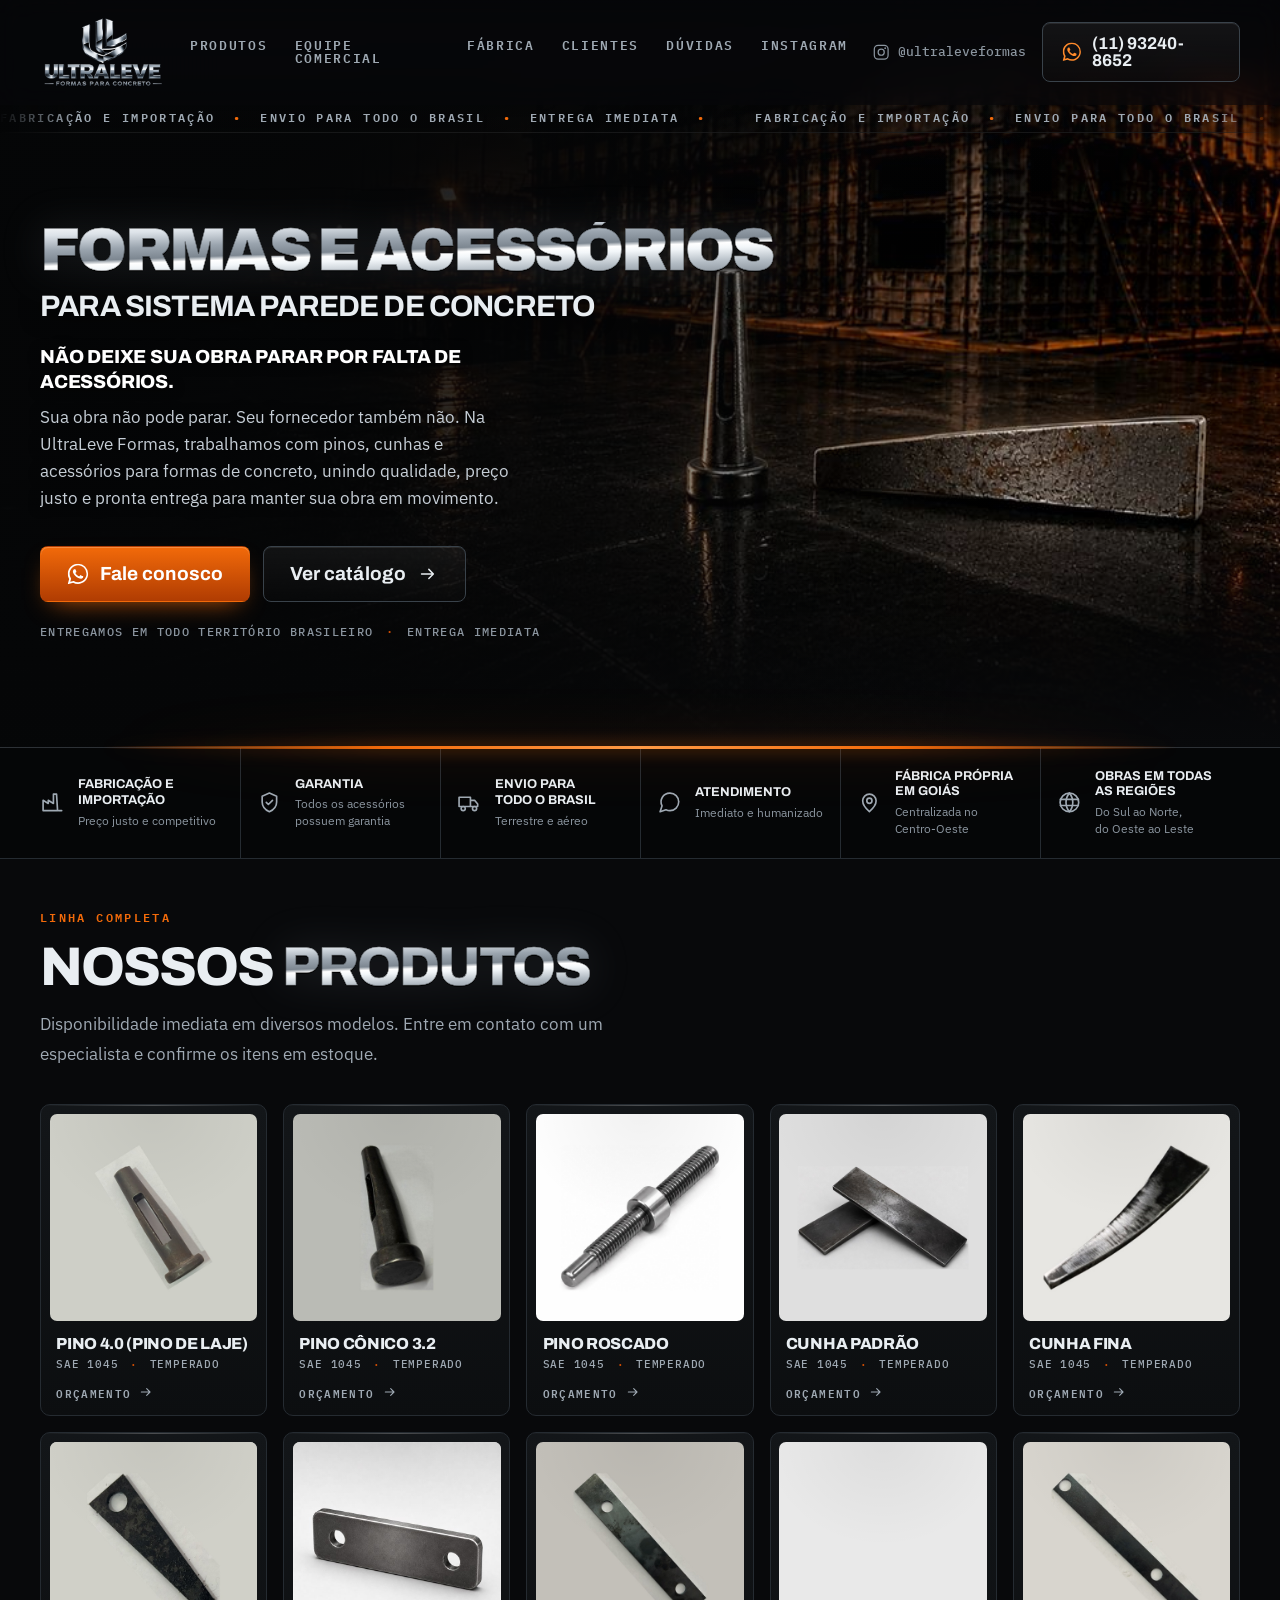
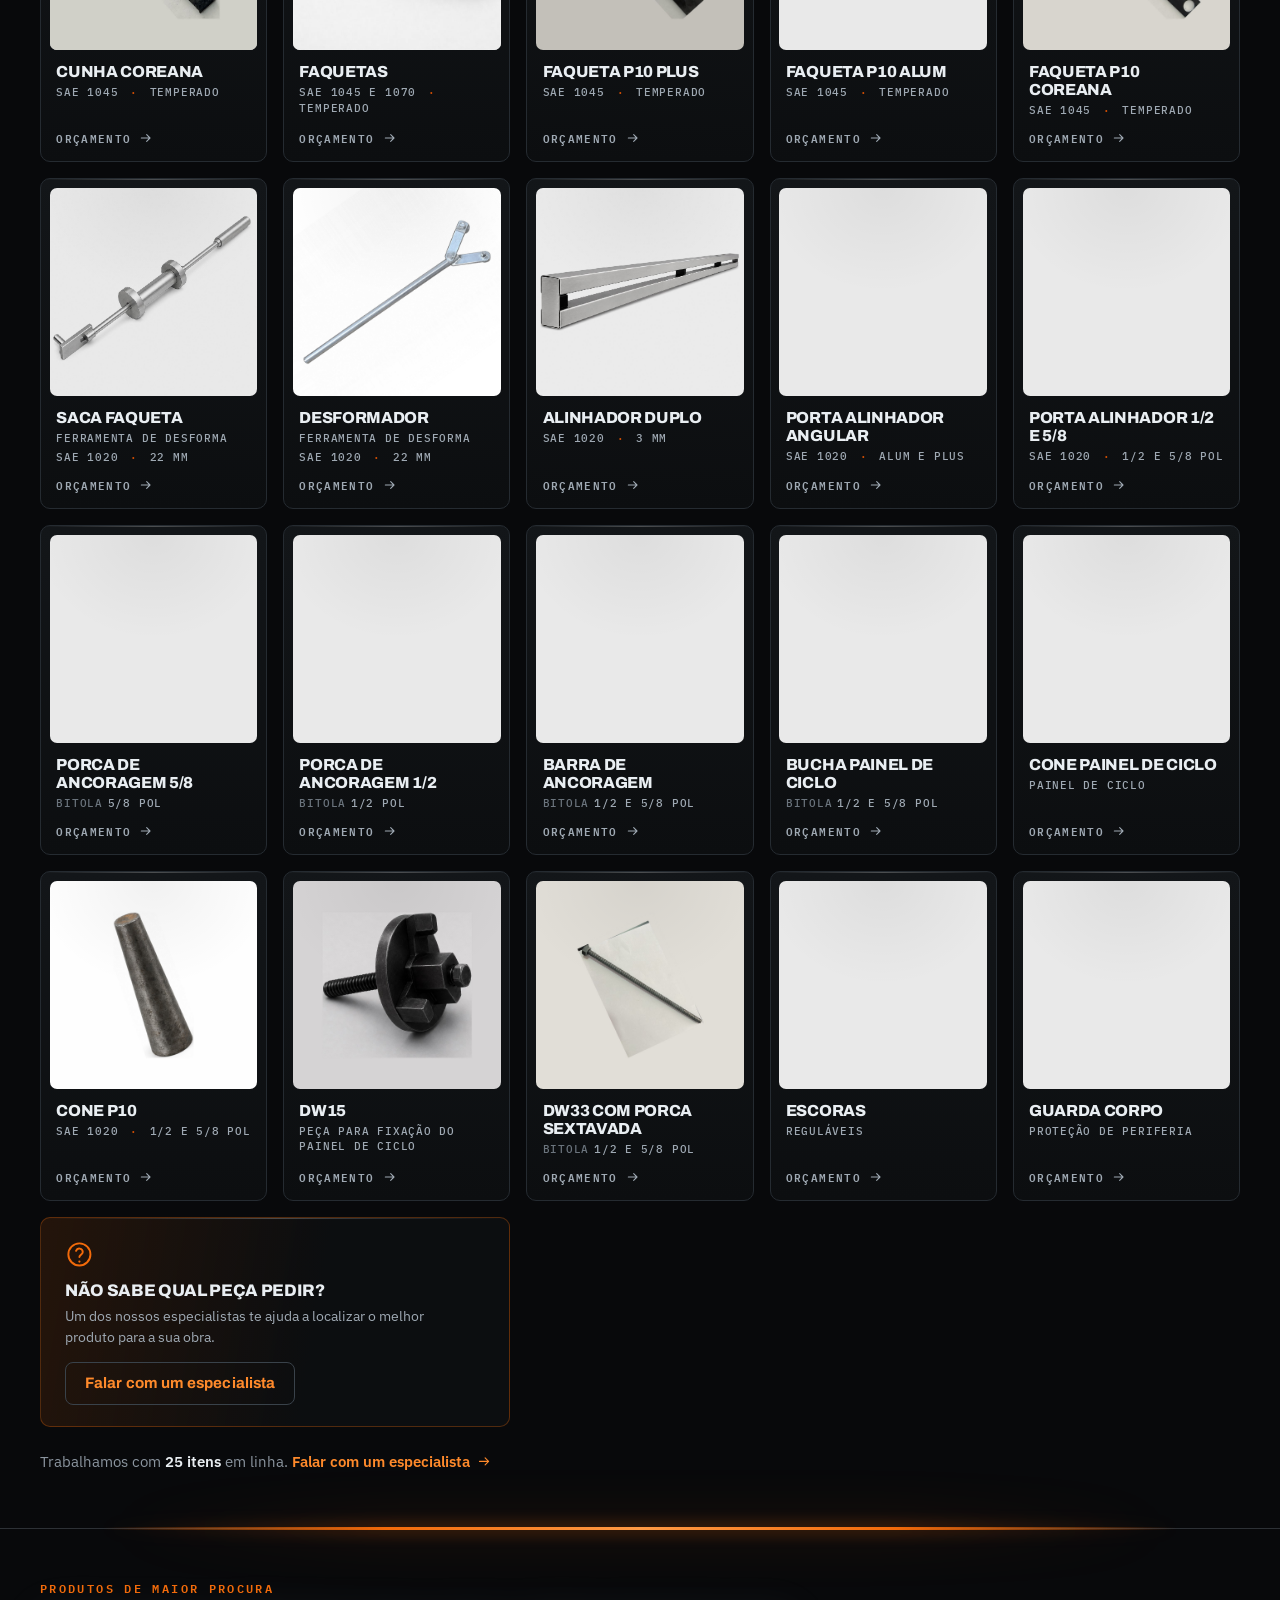
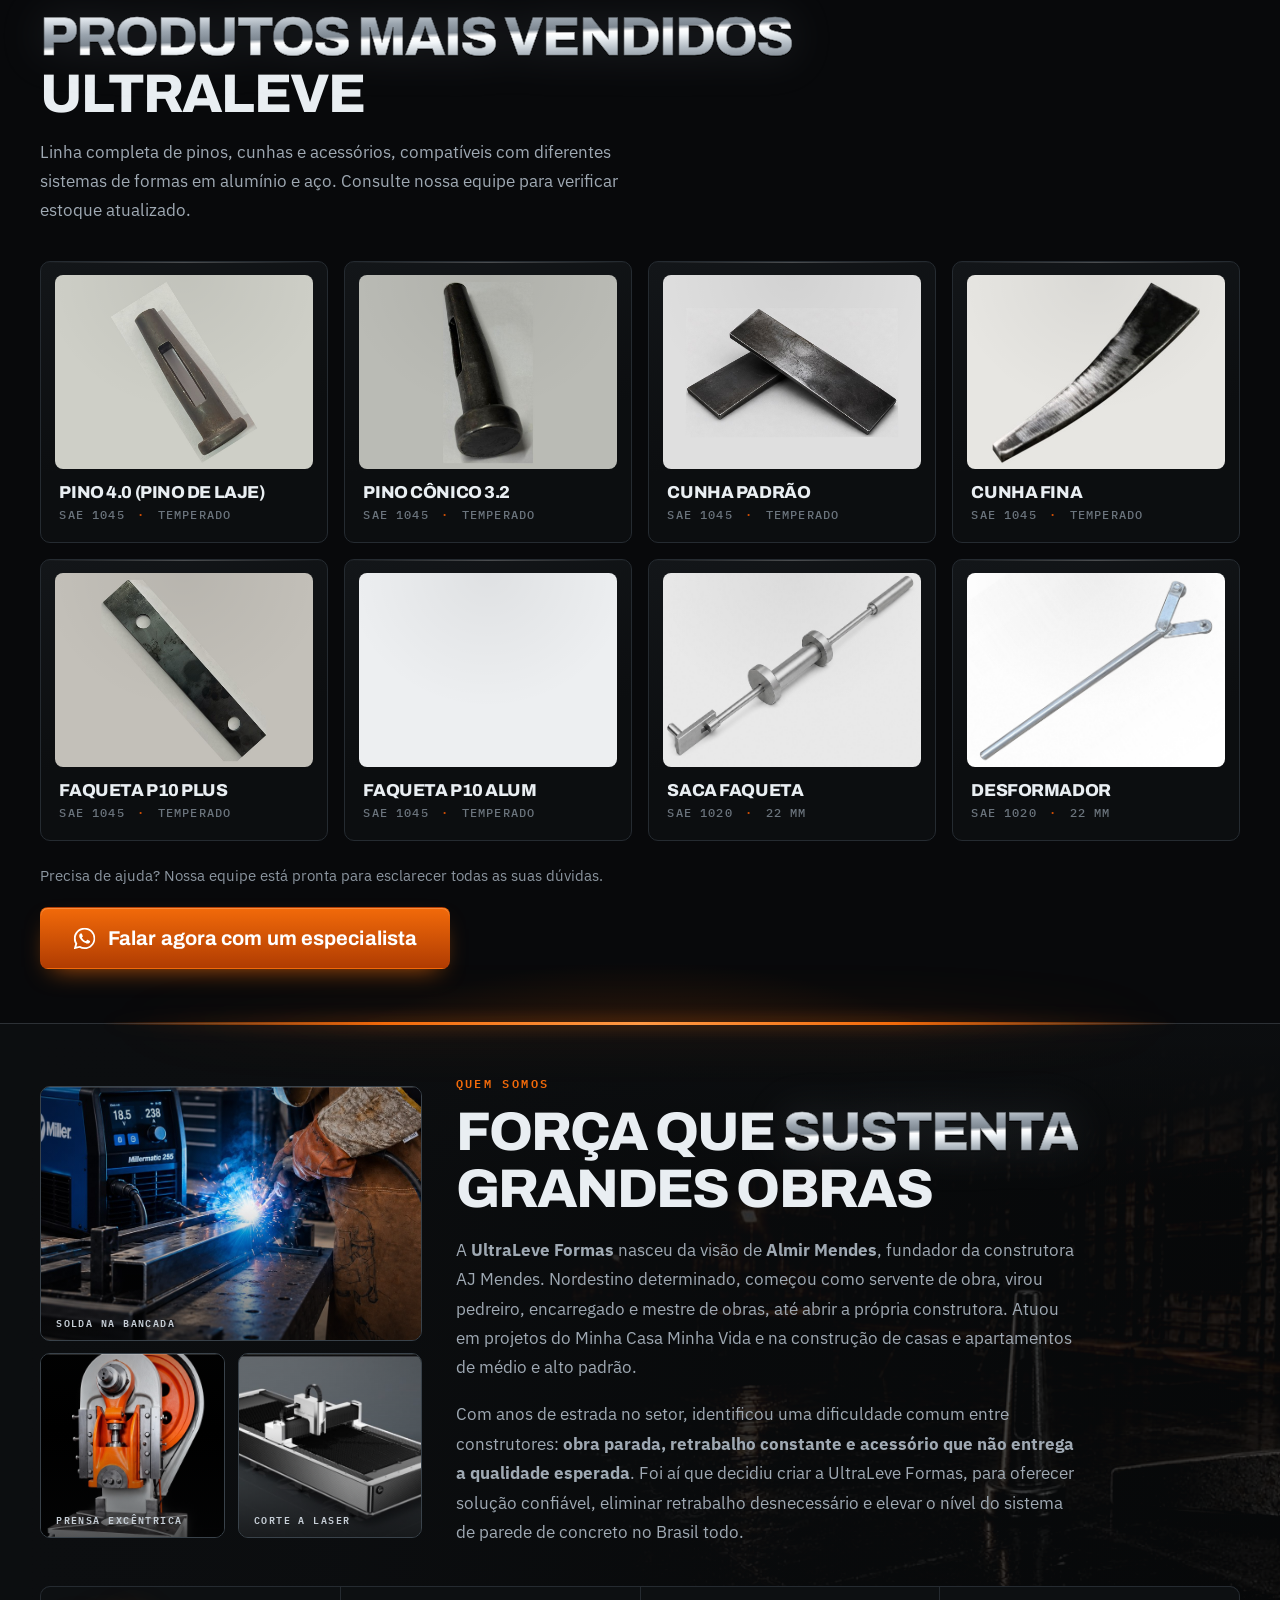
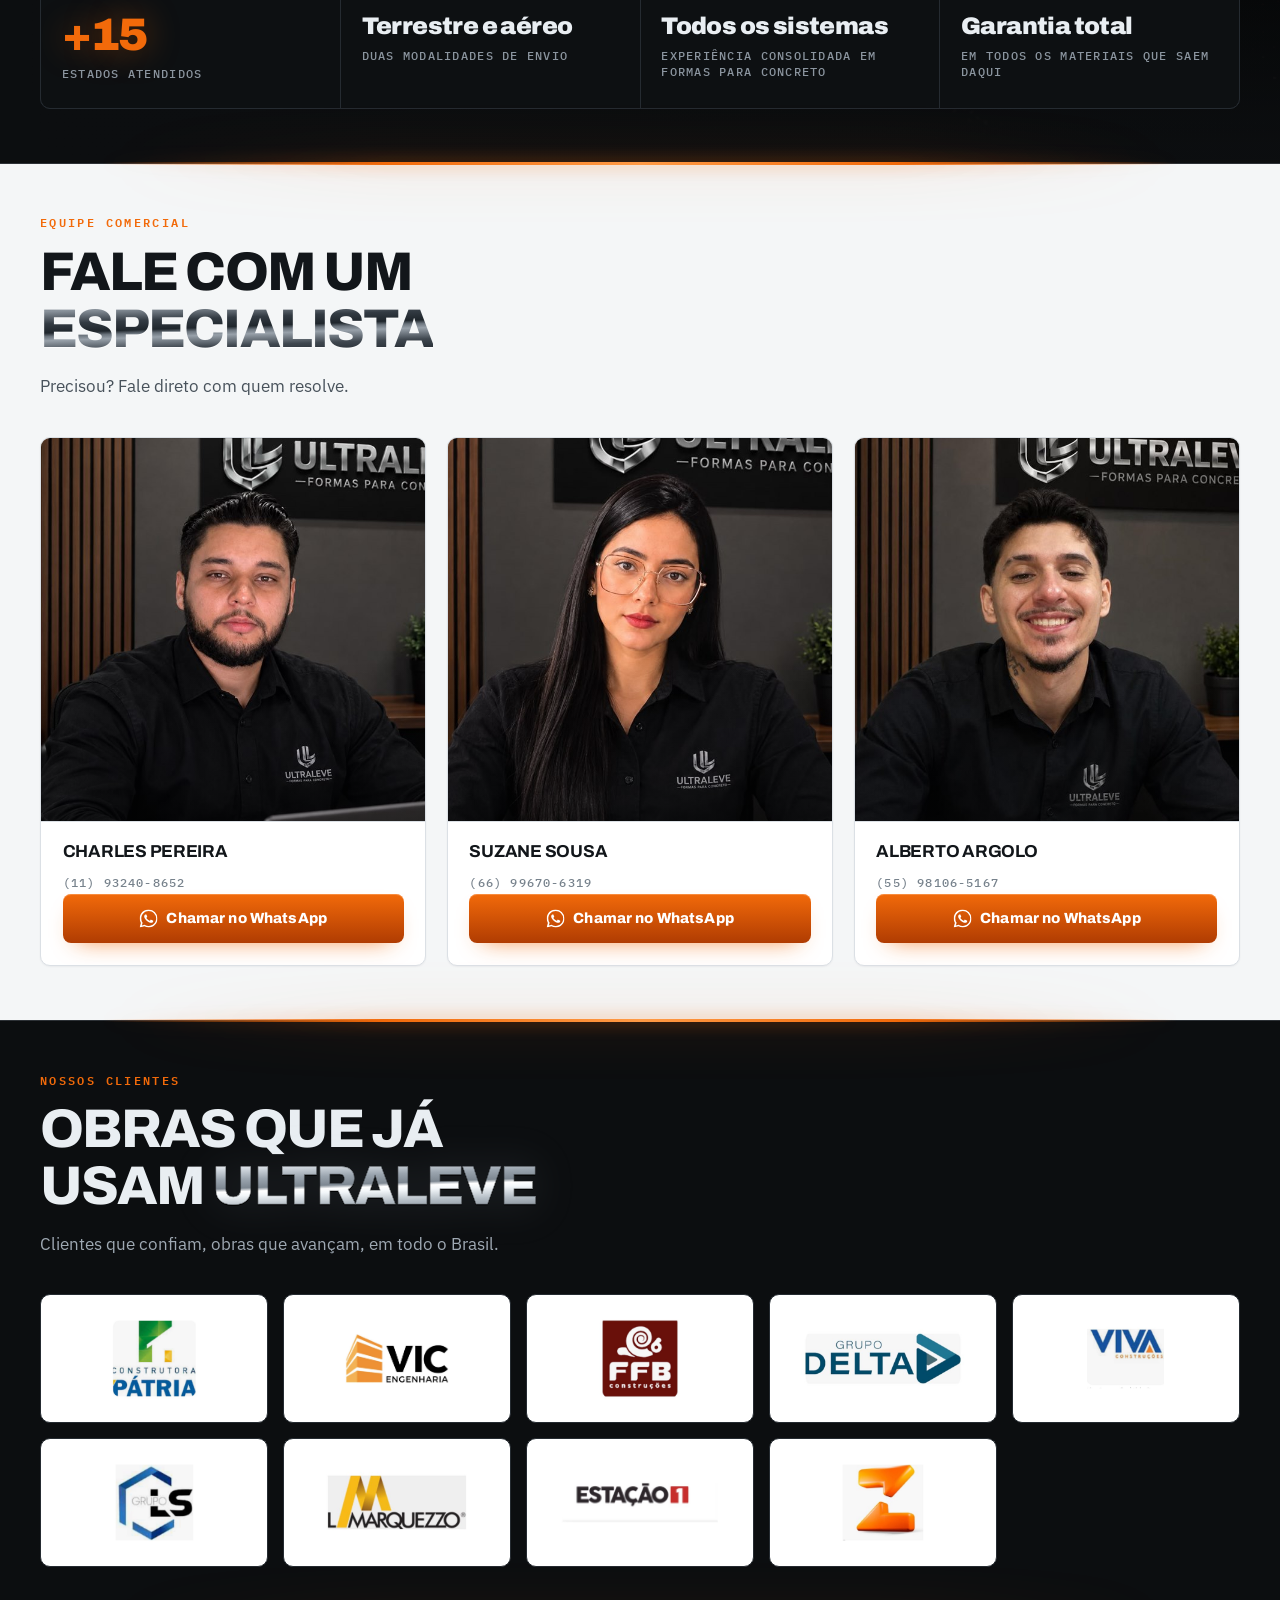
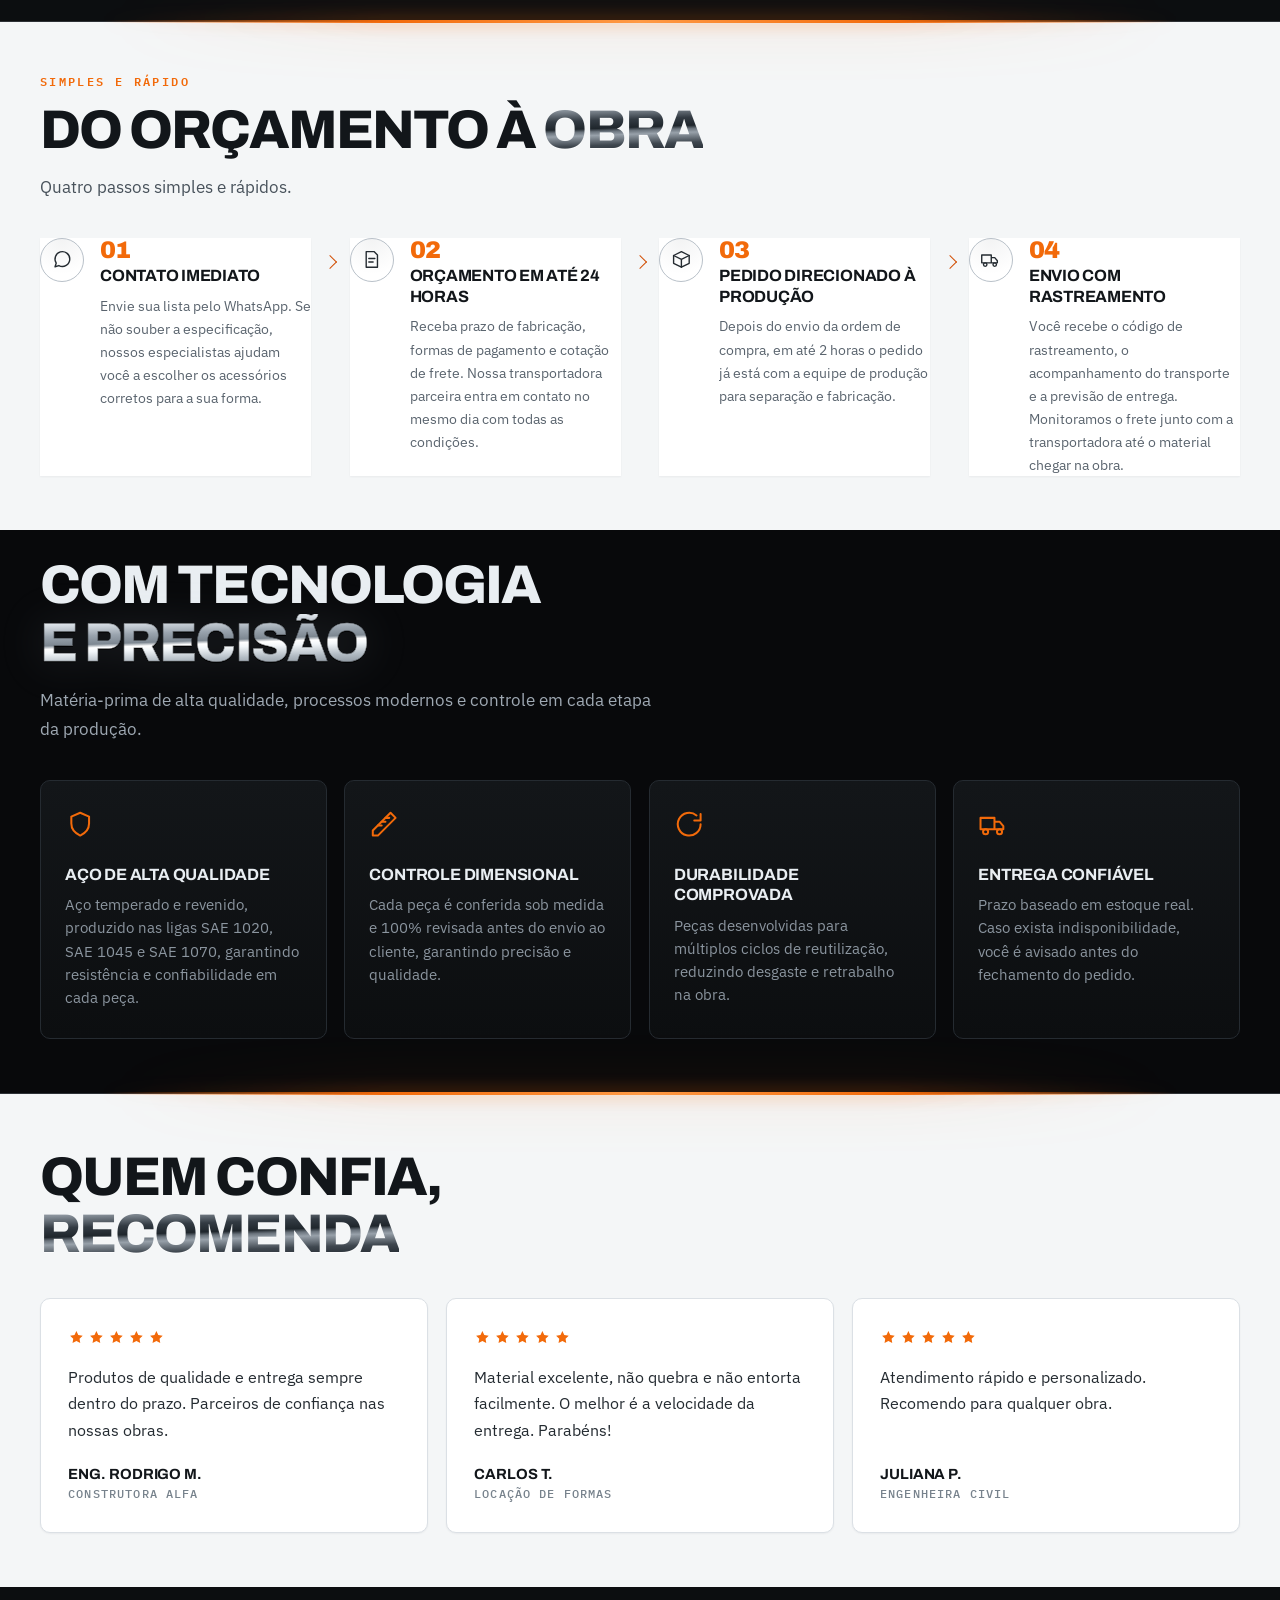
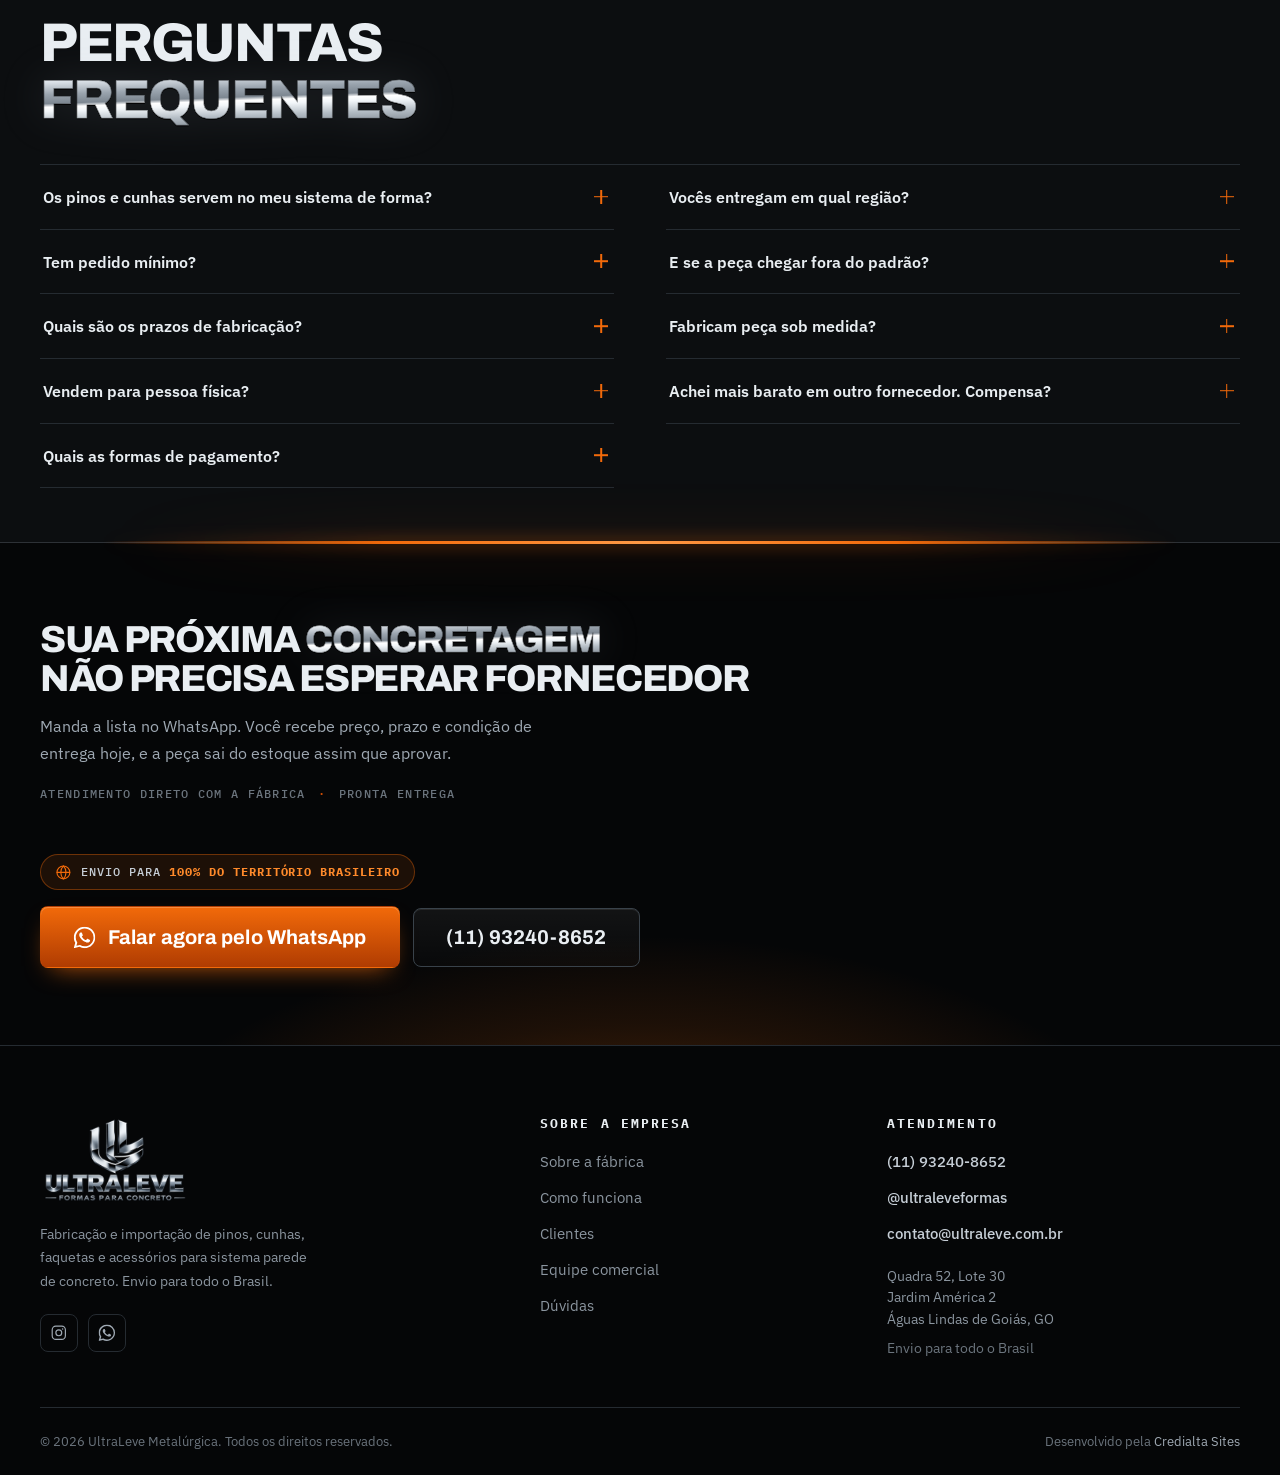
==== commit 069e05b0: "Enquadramento das pecas e ficha sem "acabamento" O card recorta a origem quadrada em 4/3 (vitrine) e" ====
--- a/index.html
+++ b/index.html
@@ -153,92 +153,92 @@
 
     <div class="fam">
       <article class="fam__c reveal">
-        <span class="fam__img"><img src="assets/img/prod/pinos.jpg" alt="Pino 4.0 de laje em aço SAE 1045 temperado" width="620" height="620" loading="lazy" decoding="async"></span>
-        <span class="fam__b"><h3>Pino 4.0 (pino de laje)</h3><span class="ficha"><span><i>Material</i>SAE 1045</span><span><i>Acabamento</i>Temperado</span></span></span>
+        <span class="fam__img"><img src="assets/img/prod/pino-40.jpg" alt="Pino 4.0 de laje em aço SAE 1045 temperado" width="620" height="620" loading="lazy" decoding="async"></span>
+        <span class="fam__b"><h3>Pino 4.0 (pino de laje)</h3><span class="ficha"><span class="ficha__e">SAE 1045 <i>·</i> Temperado</span></span></span>
         <a class="fam__go" href="https://wa.me/5511932408652?text=Ol%C3%A1!%20Vim%20pelo%20site%20e%20gostaria%20de%20um%20or%C3%A7amento%20para%20*Pino%204.0%20(pino%20de%20laje)*." target="_blank" rel="noopener">Orçamento <svg viewBox="0 0 24 24" aria-hidden="true"><path d="M5 12h13m-5-5 5 5-5 5"/></svg></a>
       </article>
 
       <article class="fam__c reveal">
         <span class="fam__img"><img src="assets/img/prod/pino-conico.jpg" alt="Pino cônico 3.2 em aço SAE 1045 temperado" width="620" height="620" loading="lazy" decoding="async"></span>
-        <span class="fam__b"><h3>Pino cônico 3.2</h3><span class="ficha"><span><i>Material</i>SAE 1045</span><span><i>Acabamento</i>Temperado</span></span></span>
+        <span class="fam__b"><h3>Pino cônico 3.2</h3><span class="ficha"><span class="ficha__e">SAE 1045 <i>·</i> Temperado</span></span></span>
         <a class="fam__go" href="https://wa.me/5511932408652?text=Ol%C3%A1!%20Vim%20pelo%20site%20e%20gostaria%20de%20um%20or%C3%A7amento%20para%20*Pino%20c%C3%B4nico%203.2*." target="_blank" rel="noopener">Orçamento <svg viewBox="0 0 24 24" aria-hidden="true"><path d="M5 12h13m-5-5 5 5-5 5"/></svg></a>
       </article>
 
       <article class="fam__c reveal">
         <span class="fam__img"><img src="assets/img/prod/pino-roscado.jpg" alt="Pino roscado em aço SAE 1045 temperado" width="620" height="620" loading="lazy" decoding="async"></span>
-        <span class="fam__b"><h3>Pino roscado</h3><span class="ficha"><span><i>Material</i>SAE 1045</span><span><i>Acabamento</i>Temperado</span></span></span>
+        <span class="fam__b"><h3>Pino roscado</h3><span class="ficha"><span class="ficha__e">SAE 1045 <i>·</i> Temperado</span></span></span>
         <a class="fam__go" href="https://wa.me/5511932408652?text=Ol%C3%A1!%20Vim%20pelo%20site%20e%20gostaria%20de%20um%20or%C3%A7amento%20para%20*Pino%20roscado*." target="_blank" rel="noopener">Orçamento <svg viewBox="0 0 24 24" aria-hidden="true"><path d="M5 12h13m-5-5 5 5-5 5"/></svg></a>
       </article>
 
       <article class="fam__c reveal">
         <span class="fam__img"><img src="assets/img/prod/cunhas.jpg" alt="Cunha padrão em aço SAE 1045 temperado" width="620" height="620" loading="lazy" decoding="async"></span>
-        <span class="fam__b"><h3>Cunha padrão</h3><span class="ficha"><span><i>Material</i>SAE 1045</span><span><i>Acabamento</i>Temperado</span></span></span>
+        <span class="fam__b"><h3>Cunha padrão</h3><span class="ficha"><span class="ficha__e">SAE 1045 <i>·</i> Temperado</span></span></span>
         <a class="fam__go" href="https://wa.me/5511932408652?text=Ol%C3%A1!%20Vim%20pelo%20site%20e%20gostaria%20de%20um%20or%C3%A7amento%20para%20*Cunha%20padr%C3%A3o*." target="_blank" rel="noopener">Orçamento <svg viewBox="0 0 24 24" aria-hidden="true"><path d="M5 12h13m-5-5 5 5-5 5"/></svg></a>
       </article>
 
       <article class="fam__c reveal">
         <span class="fam__img"><img src="assets/img/prod/cunha-fina.jpg" alt="Cunha fina em aço SAE 1045 temperado" width="620" height="620" loading="lazy" decoding="async"></span>
-        <span class="fam__b"><h3>Cunha fina</h3><span class="ficha"><span><i>Material</i>SAE 1045</span><span><i>Acabamento</i>Temperado</span></span></span>
+        <span class="fam__b"><h3>Cunha fina</h3><span class="ficha"><span class="ficha__e">SAE 1045 <i>·</i> Temperado</span></span></span>
         <a class="fam__go" href="https://wa.me/5511932408652?text=Ol%C3%A1!%20Vim%20pelo%20site%20e%20gostaria%20de%20um%20or%C3%A7amento%20para%20*Cunha%20fina*." target="_blank" rel="noopener">Orçamento <svg viewBox="0 0 24 24" aria-hidden="true"><path d="M5 12h13m-5-5 5 5-5 5"/></svg></a>
       </article>
 
       <article class="fam__c reveal">
         <span class="fam__img"><img src="assets/img/prod/cunha-coreana.jpg" alt="Cunha coreana em aço SAE 1045 temperado" width="620" height="620" loading="lazy" decoding="async"></span>
-        <span class="fam__b"><h3>Cunha coreana</h3><span class="ficha"><span><i>Material</i>SAE 1045</span><span><i>Acabamento</i>Temperado</span></span></span>
+        <span class="fam__b"><h3>Cunha coreana</h3><span class="ficha"><span class="ficha__e">SAE 1045 <i>·</i> Temperado</span></span></span>
         <a class="fam__go" href="https://wa.me/5511932408652?text=Ol%C3%A1!%20Vim%20pelo%20site%20e%20gostaria%20de%20um%20or%C3%A7amento%20para%20*Cunha%20coreana*." target="_blank" rel="noopener">Orçamento <svg viewBox="0 0 24 24" aria-hidden="true"><path d="M5 12h13m-5-5 5 5-5 5"/></svg></a>
       </article>
 
       <article class="fam__c reveal">
         <span class="fam__img"><img src="assets/img/prod/faquetas.jpg" alt="Faqueta em aço carbono temperado, com dois furos" width="620" height="620" loading="lazy" decoding="async"></span>
-        <span class="fam__b"><h3>Faquetas</h3><span class="ficha"><span><i>Material</i>SAE 1045 e SAE 1070</span><span><i>Acabamento</i>Temperado</span></span></span>
+        <span class="fam__b"><h3>Faquetas</h3><span class="ficha"><span class="ficha__e">SAE 1045 e 1070 <i>·</i> Temperado</span></span></span>
         <a class="fam__go" href="https://wa.me/5511932408652?text=Ol%C3%A1!%20Vim%20pelo%20site%20e%20gostaria%20de%20um%20or%C3%A7amento%20para%20*Faquetas*." target="_blank" rel="noopener">Orçamento <svg viewBox="0 0 24 24" aria-hidden="true"><path d="M5 12h13m-5-5 5 5-5 5"/></svg></a>
       </article>
 
       <article class="fam__c reveal">
         <span class="fam__img"><img src="assets/img/prod/faqueta-p10-plus.jpg" alt="Faqueta P10 Plus em aço SAE 1045 temperado" width="620" height="620" loading="lazy" decoding="async"></span>
-        <span class="fam__b"><h3>Faqueta P10 Plus</h3><span class="ficha"><span><i>Material</i>SAE 1045</span><span><i>Acabamento</i>Temperado</span></span></span>
+        <span class="fam__b"><h3>Faqueta P10 Plus</h3><span class="ficha"><span class="ficha__e">SAE 1045 <i>·</i> Temperado</span></span></span>
         <a class="fam__go" href="https://wa.me/5511932408652?text=Ol%C3%A1!%20Vim%20pelo%20site%20e%20gostaria%20de%20um%20or%C3%A7amento%20para%20*Faqueta%20P10%20Plus*." target="_blank" rel="noopener">Orçamento <svg viewBox="0 0 24 24" aria-hidden="true"><path d="M5 12h13m-5-5 5 5-5 5"/></svg></a>
       </article>
 
       <article class="fam__c reveal">
         <span class="fam__img"><img src="assets/img/prod/faqueta-p10-alum.jpg" alt="Faqueta P10 Alum para sistema de forma em alumínio" width="620" height="620" loading="lazy" decoding="async"></span>
-        <span class="fam__b"><h3>Faqueta P10 Alum</h3><span class="ficha"><span><i>Material</i>SAE 1045</span><span><i>Acabamento</i>Temperado</span></span></span>
+        <span class="fam__b"><h3>Faqueta P10 Alum</h3><span class="ficha"><span class="ficha__e">SAE 1045 <i>·</i> Temperado</span></span></span>
         <a class="fam__go" href="https://wa.me/5511932408652?text=Ol%C3%A1!%20Vim%20pelo%20site%20e%20gostaria%20de%20um%20or%C3%A7amento%20para%20*Faqueta%20P10%20Alum*." target="_blank" rel="noopener">Orçamento <svg viewBox="0 0 24 24" aria-hidden="true"><path d="M5 12h13m-5-5 5 5-5 5"/></svg></a>
       </article>
 
       <article class="fam__c reveal">
         <span class="fam__img"><img src="assets/img/prod/faqueta-p10-coreana.jpg" alt="Faqueta P10 Coreana com três furos, em aço SAE 1045 temperado" width="620" height="620" loading="lazy" decoding="async"></span>
-        <span class="fam__b"><h3>Faqueta P10 Coreana</h3><span class="ficha"><span><i>Material</i>SAE 1045</span><span><i>Acabamento</i>Temperado</span></span></span>
+        <span class="fam__b"><h3>Faqueta P10 Coreana</h3><span class="ficha"><span class="ficha__e">SAE 1045 <i>·</i> Temperado</span></span></span>
         <a class="fam__go" href="https://wa.me/5511932408652?text=Ol%C3%A1!%20Vim%20pelo%20site%20e%20gostaria%20de%20um%20or%C3%A7amento%20para%20*Faqueta%20P10%20Coreana*." target="_blank" rel="noopener">Orçamento <svg viewBox="0 0 24 24" aria-hidden="true"><path d="M5 12h13m-5-5 5 5-5 5"/></svg></a>
       </article>
 
       <article class="fam__c reveal">
         <span class="fam__img"><img src="assets/img/prod/saca-faqueta.jpg" alt="Saca faqueta, ferramenta de desforma" width="620" height="620" loading="lazy" decoding="async"></span>
-        <span class="fam__b"><h3>Saca faqueta</h3><span class="ficha"><span class="ficha__d">Ferramenta de desforma</span></span></span>
+        <span class="fam__b"><h3>Saca faqueta</h3><span class="ficha"><span class="ficha__d">Ferramenta de desforma</span><span class="ficha__e">SAE 1020 <i>·</i> 22 mm</span></span></span>
         <a class="fam__go" href="https://wa.me/5511932408652?text=Ol%C3%A1!%20Vim%20pelo%20site%20e%20gostaria%20de%20um%20or%C3%A7amento%20para%20*Saca%20faqueta*." target="_blank" rel="noopener">Orçamento <svg viewBox="0 0 24 24" aria-hidden="true"><path d="M5 12h13m-5-5 5 5-5 5"/></svg></a>
       </article>
 
       <article class="fam__c reveal">
         <span class="fam__img"><img src="assets/img/prod/desformador.jpg" alt="Desformador em haste, ferramenta de desforma" width="620" height="620" loading="lazy" decoding="async"></span>
-        <span class="fam__b"><h3>Desformador</h3><span class="ficha"><span class="ficha__d">Ferramenta de desforma</span><span><i>Material</i>SAE 1020</span><span><i>Medida</i>22 mm</span></span></span>
+        <span class="fam__b"><h3>Desformador</h3><span class="ficha"><span class="ficha__d">Ferramenta de desforma</span><span class="ficha__e">SAE 1020 <i>·</i> 22 mm</span></span></span>
         <a class="fam__go" href="https://wa.me/5511932408652?text=Ol%C3%A1!%20Vim%20pelo%20site%20e%20gostaria%20de%20um%20or%C3%A7amento%20para%20*Desformador*." target="_blank" rel="noopener">Orçamento <svg viewBox="0 0 24 24" aria-hidden="true"><path d="M5 12h13m-5-5 5 5-5 5"/></svg></a>
       </article>
 
       <article class="fam__c reveal">
         <span class="fam__img"><img src="assets/img/prod/alinhador-duplo.jpg" alt="Alinhador duplo em perfil metálico" width="620" height="620" loading="lazy" decoding="async"></span>
-        <span class="fam__b"><h3>Alinhador duplo</h3><span class="ficha"><span><i>Material</i>SAE 1020</span><span><i>Espessura</i>3 mm</span></span></span>
+        <span class="fam__b"><h3>Alinhador duplo</h3><span class="ficha"><span class="ficha__e">SAE 1020 <i>·</i> 3 mm</span></span></span>
         <a class="fam__go" href="https://wa.me/5511932408652?text=Ol%C3%A1!%20Vim%20pelo%20site%20e%20gostaria%20de%20um%20or%C3%A7amento%20para%20*Alinhador%20duplo*." target="_blank" rel="noopener">Orçamento <svg viewBox="0 0 24 24" aria-hidden="true"><path d="M5 12h13m-5-5 5 5-5 5"/></svg></a>
       </article>
 
       <article class="fam__c reveal">
         <span class="fam__img"><img src="assets/img/prod/porta-alinhador.jpg" alt="Porta alinhador angular para sistemas Alum e Plus" width="620" height="620" loading="lazy" decoding="async"></span>
-        <span class="fam__b"><h3>Porta alinhador angular</h3><span class="ficha"><span><i>Modelo</i>Alum e Plus</span><span><i>Aço</i>SAE 1020</span></span></span>
+        <span class="fam__b"><h3>Porta alinhador angular</h3><span class="ficha"><span class="ficha__e">SAE 1020 <i>·</i> Alum e Plus</span></span></span>
         <a class="fam__go" href="https://wa.me/5511932408652?text=Ol%C3%A1!%20Vim%20pelo%20site%20e%20gostaria%20de%20um%20or%C3%A7amento%20para%20*Porta%20alinhador%20angular*." target="_blank" rel="noopener">Orçamento <svg viewBox="0 0 24 24" aria-hidden="true"><path d="M5 12h13m-5-5 5 5-5 5"/></svg></a>
       </article>
 
       <article class="fam__c reveal">
         <span class="fam__img"><img src="assets/img/prod/porta-alinhador-rosca.jpg" alt="Porta alinhador com haste roscada, bitolas 1/2 e 5/8" width="620" height="620" loading="lazy" decoding="async"></span>
-        <span class="fam__b"><h3>Porta alinhador 1/2 e 5/8</h3><span class="ficha"><span><i>Material</i>SAE 1020</span><span><i>Bitola</i>1/2 e 5/8 pol</span></span></span>
+        <span class="fam__b"><h3>Porta alinhador 1/2 e 5/8</h3><span class="ficha"><span class="ficha__e">SAE 1020 <i>·</i> 1/2 e 5/8 pol</span></span></span>
         <a class="fam__go" href="https://wa.me/5511932408652?text=Ol%C3%A1!%20Vim%20pelo%20site%20e%20gostaria%20de%20um%20or%C3%A7amento%20para%20*Porta%20alinhador%201%2F2%20e%205%2F8*." target="_blank" rel="noopener">Orçamento <svg viewBox="0 0 24 24" aria-hidden="true"><path d="M5 12h13m-5-5 5 5-5 5"/></svg></a>
       </article>
 
@@ -274,7 +274,7 @@
 
       <article class="fam__c reveal">
         <span class="fam__img"><img src="assets/img/prod/cone-p10.jpg" alt="Cone P10 em aço SAE 1020, bitolas 1/2 e 5/8" width="620" height="620" loading="lazy" decoding="async"></span>
-        <span class="fam__b"><h3>Cone P10</h3><span class="ficha"><span><i>Material</i>SAE 1020</span><span><i>Bitola</i>1/2 e 5/8 pol</span></span></span>
+        <span class="fam__b"><h3>Cone P10</h3><span class="ficha"><span class="ficha__e">SAE 1020 <i>·</i> 1/2 e 5/8 pol</span></span></span>
         <a class="fam__go" href="https://wa.me/5511932408652?text=Ol%C3%A1!%20Vim%20pelo%20site%20e%20gostaria%20de%20um%20or%C3%A7amento%20para%20*Cone%20P10*." target="_blank" rel="noopener">Orçamento <svg viewBox="0 0 24 24" aria-hidden="true"><path d="M5 12h13m-5-5 5 5-5 5"/></svg></a>
       </article>
 
@@ -335,7 +335,7 @@
 
     <div class="pc__grid">
       <article class="pc__c reveal">
-        <div class="pc__img"><img src="assets/img/prod/pinos.jpg" alt="Pino 4.0 de laje em aço SAE 1045 temperado" width="620" height="620" loading="lazy" decoding="async"></div>
+        <div class="pc__img"><img src="assets/img/prod/pino-40.jpg" alt="Pino 4.0 de laje em aço SAE 1045 temperado" width="620" height="620" loading="lazy" decoding="async"></div>
         <h3>Pino 4.0 (pino de laje)</h3>
         <p class="spec">SAE 1045 <i>·</i> Temperado</p>
       </article>
--- a/assets/css/style.css
+++ b/assets/css/style.css
@@ -462,6 +462,9 @@
   text-transform:uppercase;color:var(--steel-300);text-wrap:pretty}
 .ficha i{font-style:normal;color:var(--steel-500);margin-right:.42em}
 .ficha__d{color:var(--steel-400)}
+/* liga e tempero na mesma linha, separados como no card da vitrine:
+   temperado e caracteristica do aco, nao um rotulo a parte */
+.ficha__e i{color:var(--fire-600);margin:0;padding:0 .35em}
 .fam__c h3{font:800 1rem/1.1 var(--disp);letter-spacing:-.02em;text-transform:uppercase;
   margin-bottom:.28rem}
 .fam__go{display:inline-flex;align-items:center;gap:.45rem;margin-top:auto;
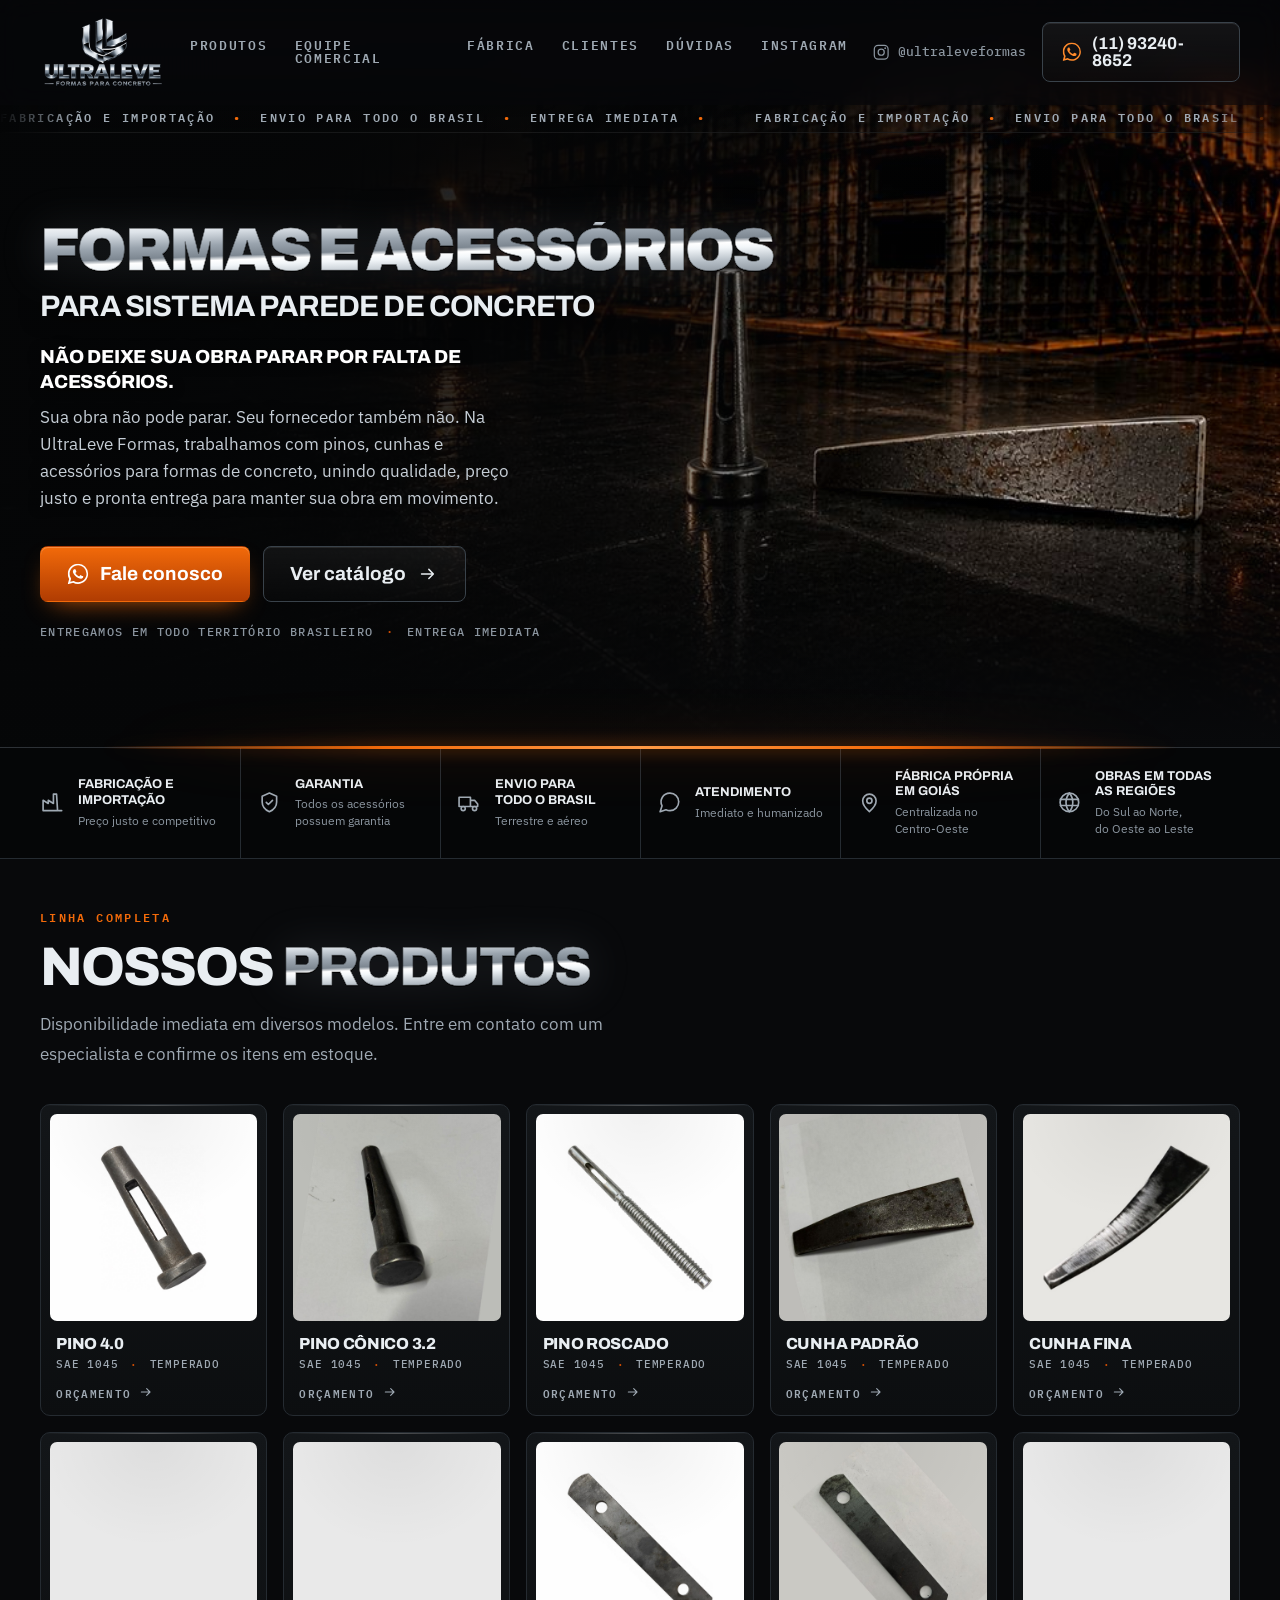
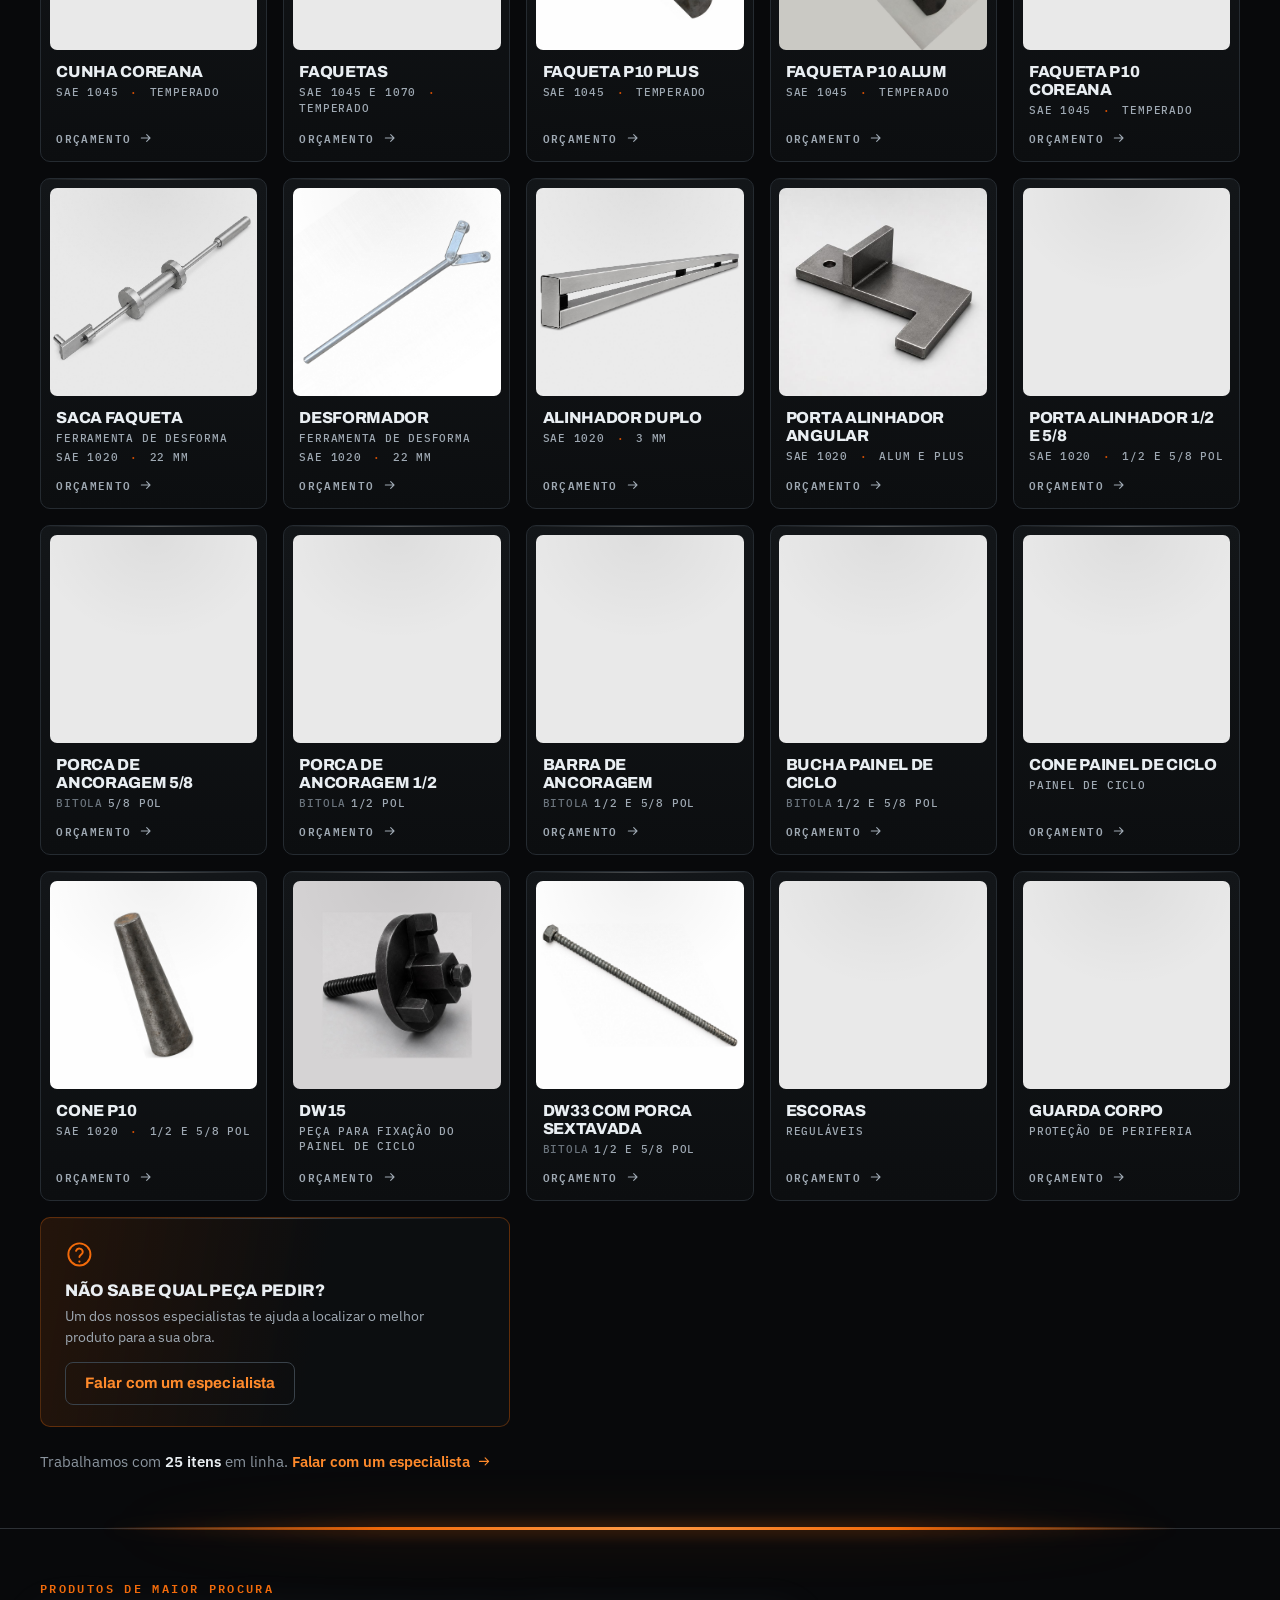
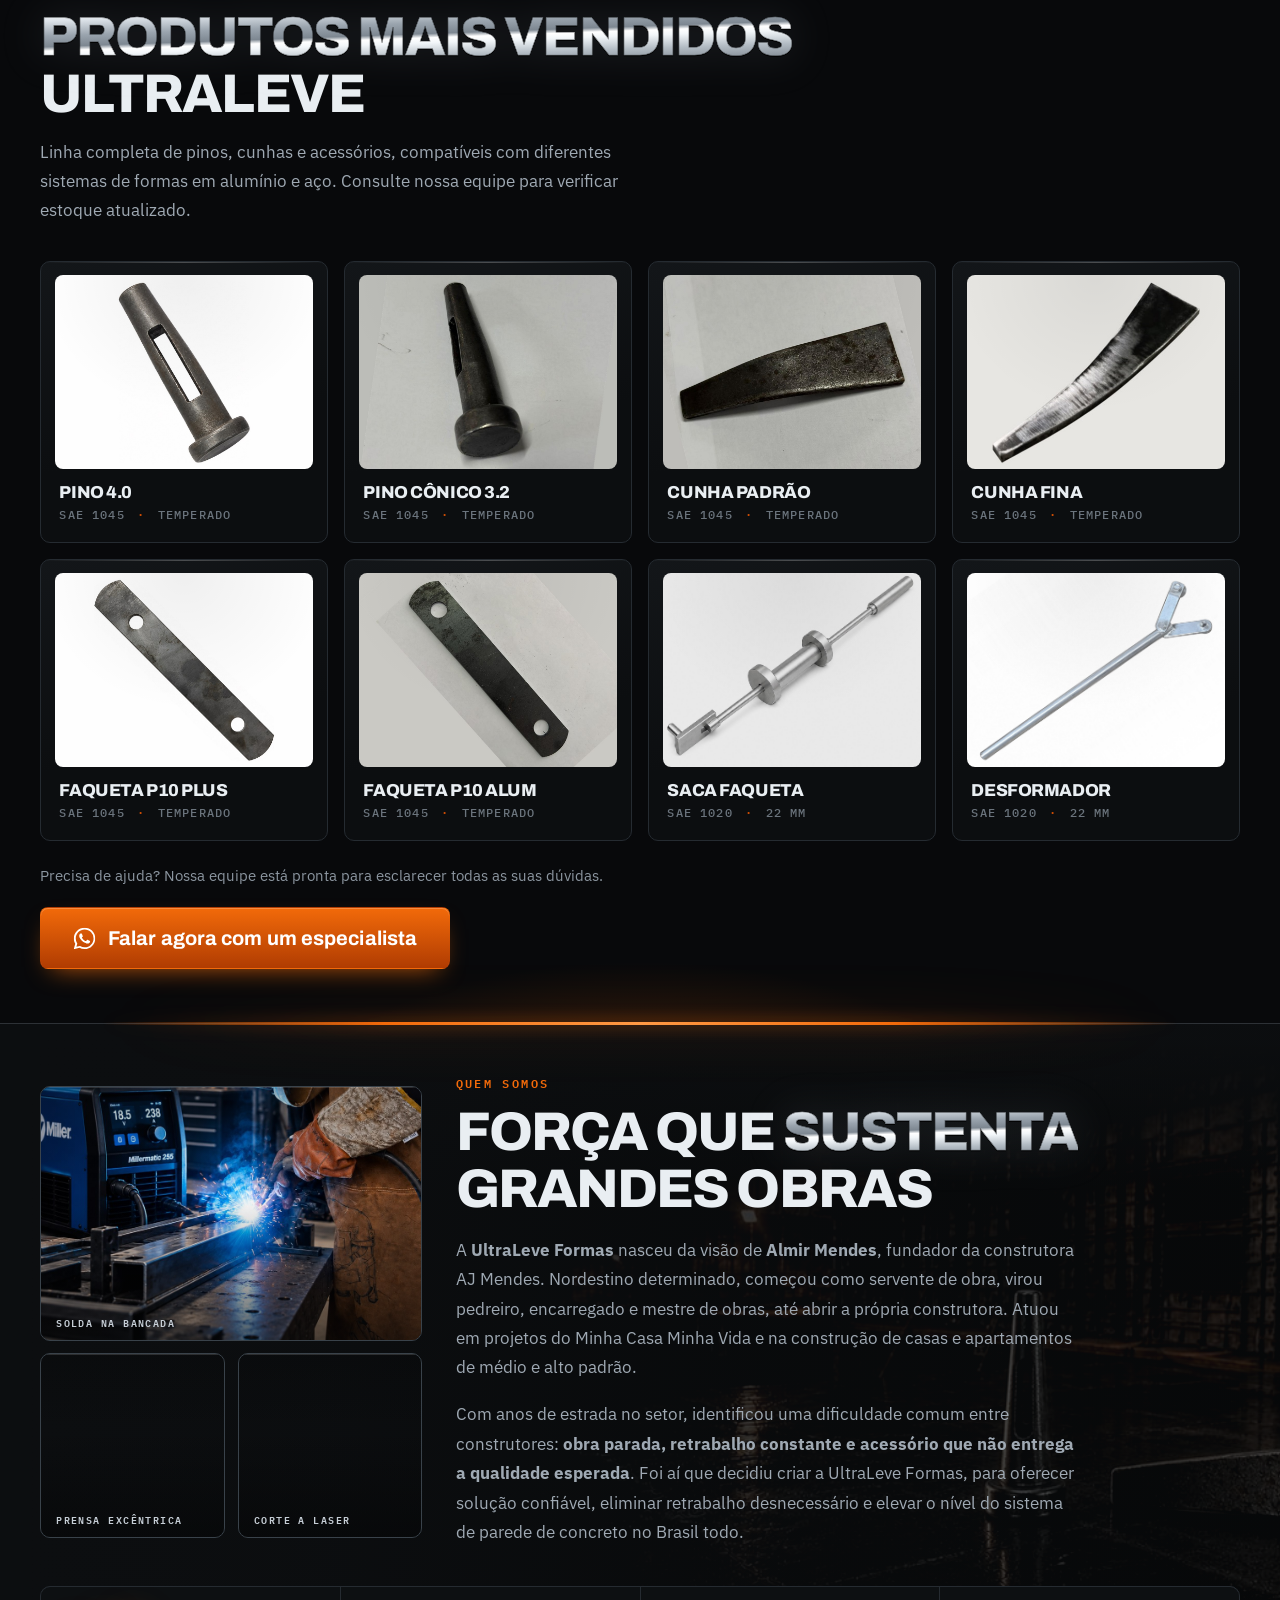
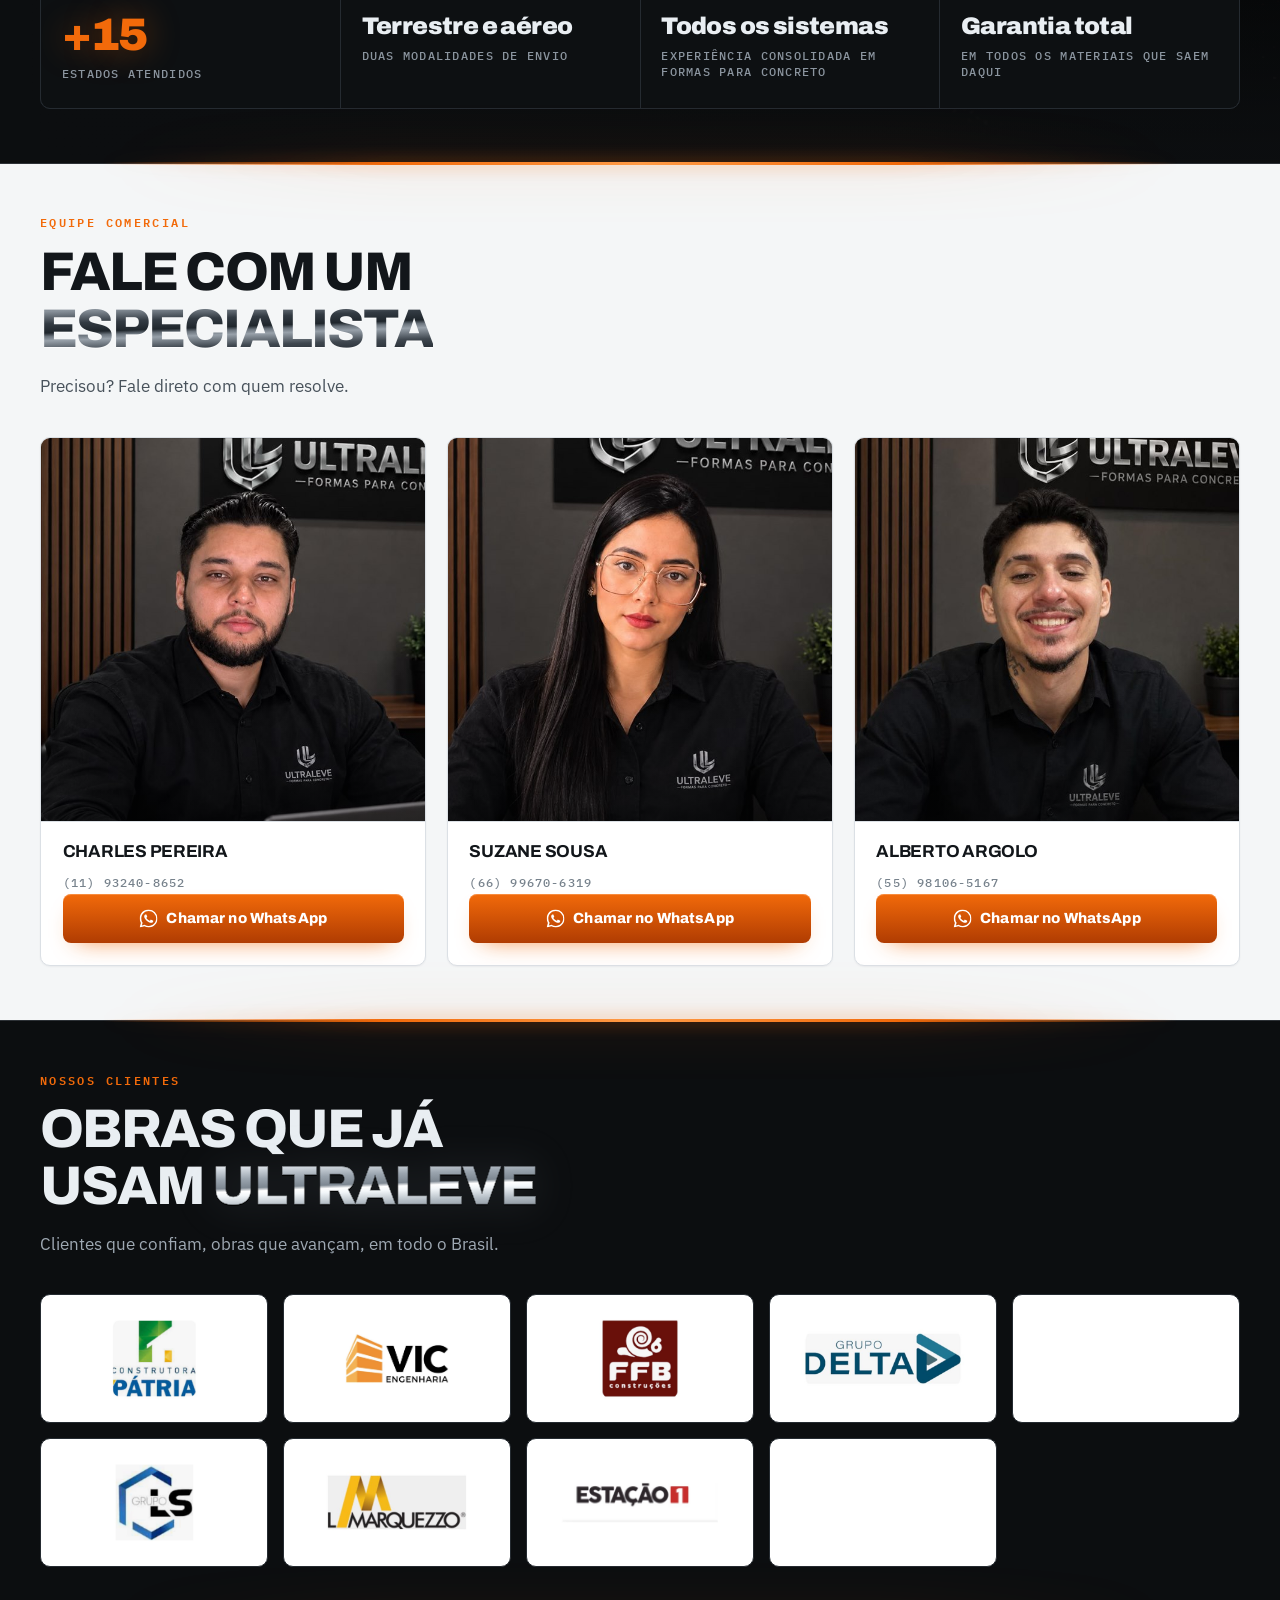
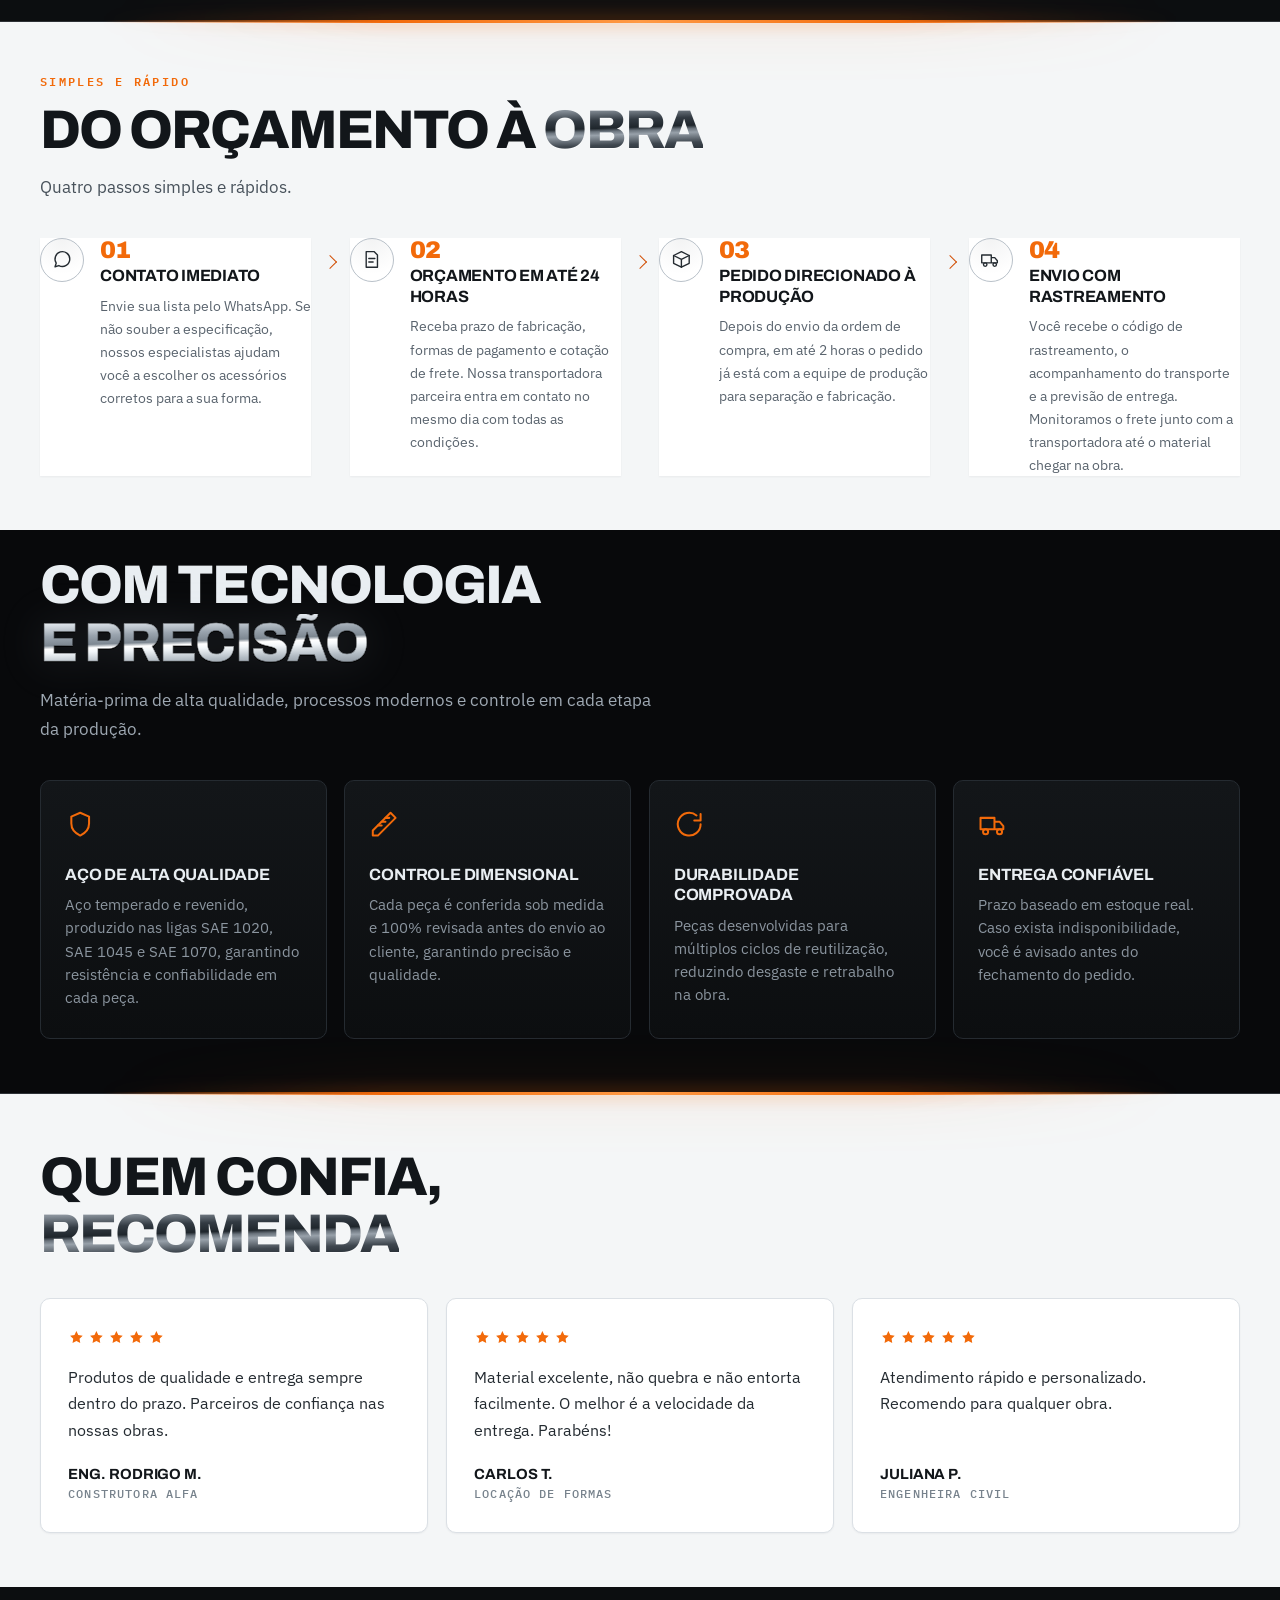
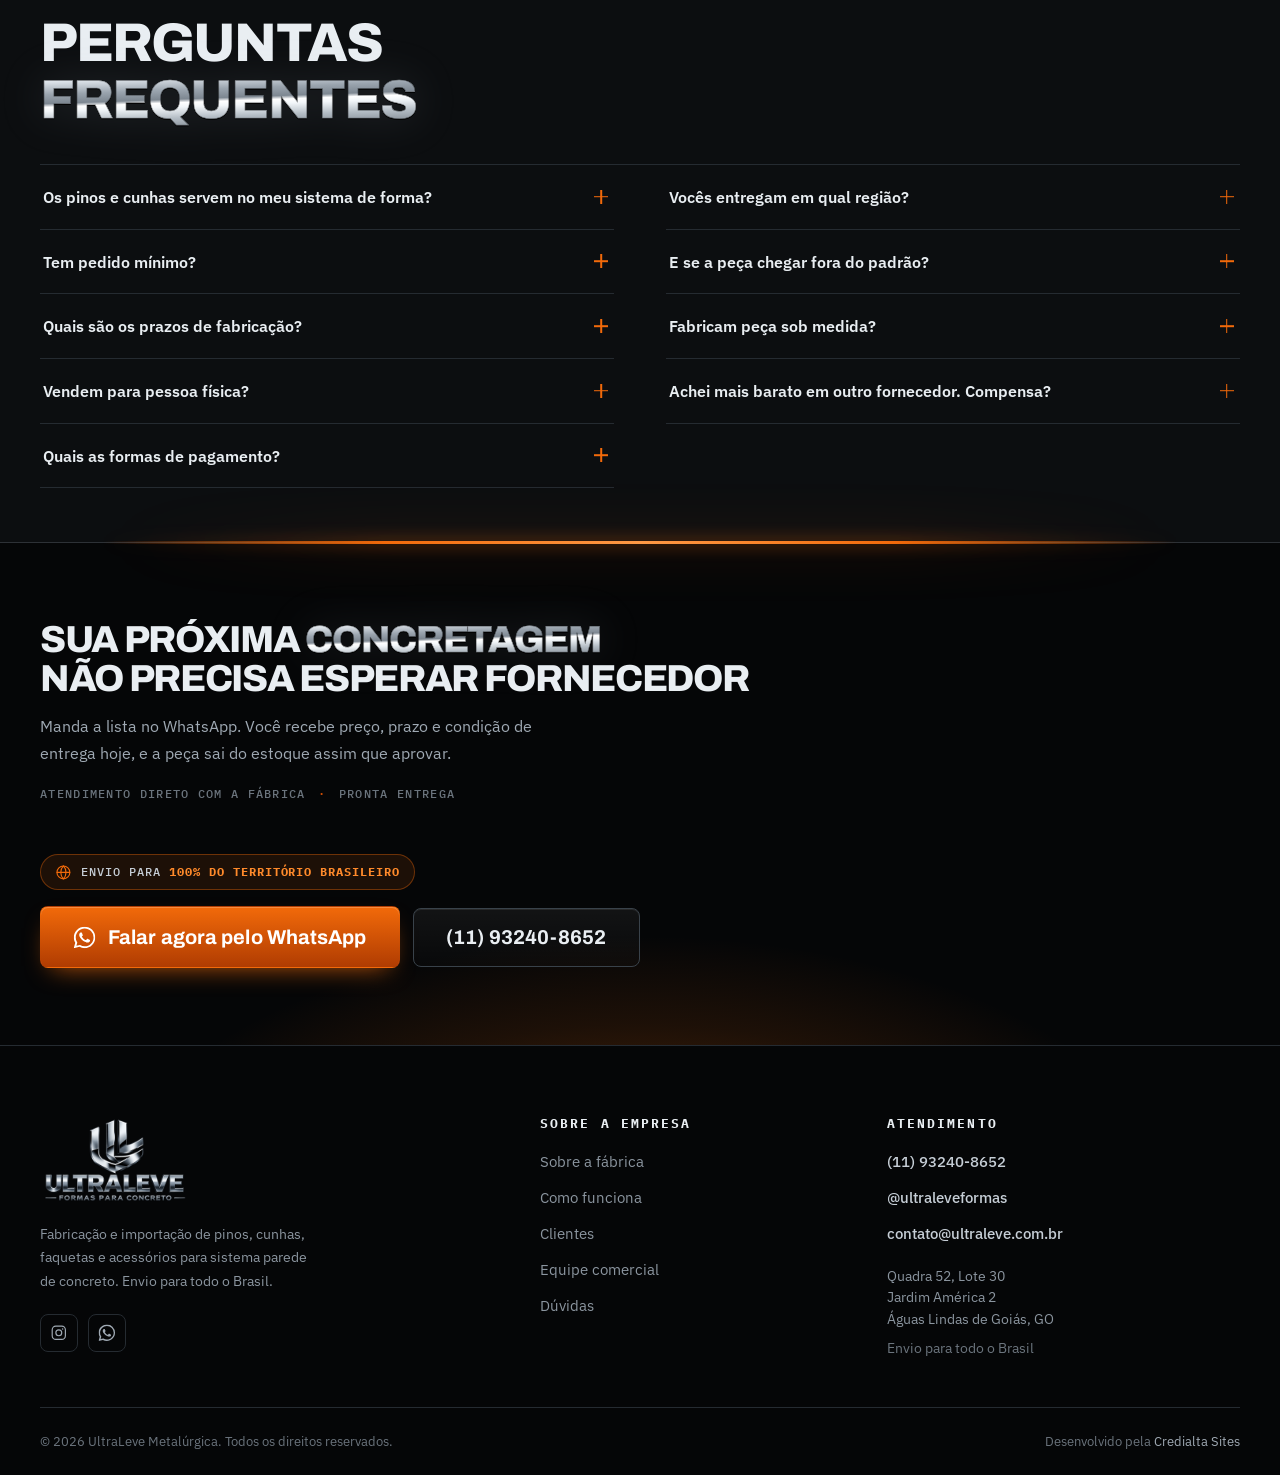
==== commit 8321e6a3: "Fotos das pecas todas da pasta V3 e Pino 4.0 sem o apelido Pino roscado e cunha padrao estavam vindo" ====
--- a/index.html
+++ b/index.html
@@ -154,8 +154,8 @@
     <div class="fam">
       <article class="fam__c reveal">
         <span class="fam__img"><img src="assets/img/prod/pino-40.jpg" alt="Pino 4.0 de laje em aço SAE 1045 temperado" width="620" height="620" loading="lazy" decoding="async"></span>
-        <span class="fam__b"><h3>Pino 4.0 (pino de laje)</h3><span class="ficha"><span class="ficha__e">SAE 1045 <i>·</i> Temperado</span></span></span>
-        <a class="fam__go" href="https://wa.me/5511932408652?text=Ol%C3%A1!%20Vim%20pelo%20site%20e%20gostaria%20de%20um%20or%C3%A7amento%20para%20*Pino%204.0%20(pino%20de%20laje)*." target="_blank" rel="noopener">Orçamento <svg viewBox="0 0 24 24" aria-hidden="true"><path d="M5 12h13m-5-5 5 5-5 5"/></svg></a>
+        <span class="fam__b"><h3>Pino 4.0</h3><span class="ficha"><span class="ficha__e">SAE 1045 <i>·</i> Temperado</span></span></span>
+        <a class="fam__go" href="https://wa.me/5511932408652?text=Ol%C3%A1!%20Vim%20pelo%20site%20e%20gostaria%20de%20um%20or%C3%A7amento%20para%20*Pino%204.0*." target="_blank" rel="noopener">Orçamento <svg viewBox="0 0 24 24" aria-hidden="true"><path d="M5 12h13m-5-5 5 5-5 5"/></svg></a>
       </article>
 
       <article class="fam__c reveal">
@@ -336,7 +336,7 @@
     <div class="pc__grid">
       <article class="pc__c reveal">
         <div class="pc__img"><img src="assets/img/prod/pino-40.jpg" alt="Pino 4.0 de laje em aço SAE 1045 temperado" width="620" height="620" loading="lazy" decoding="async"></div>
-        <h3>Pino 4.0 (pino de laje)</h3>
+        <h3>Pino 4.0</h3>
         <p class="spec">SAE 1045 <i>·</i> Temperado</p>
       </article>
 
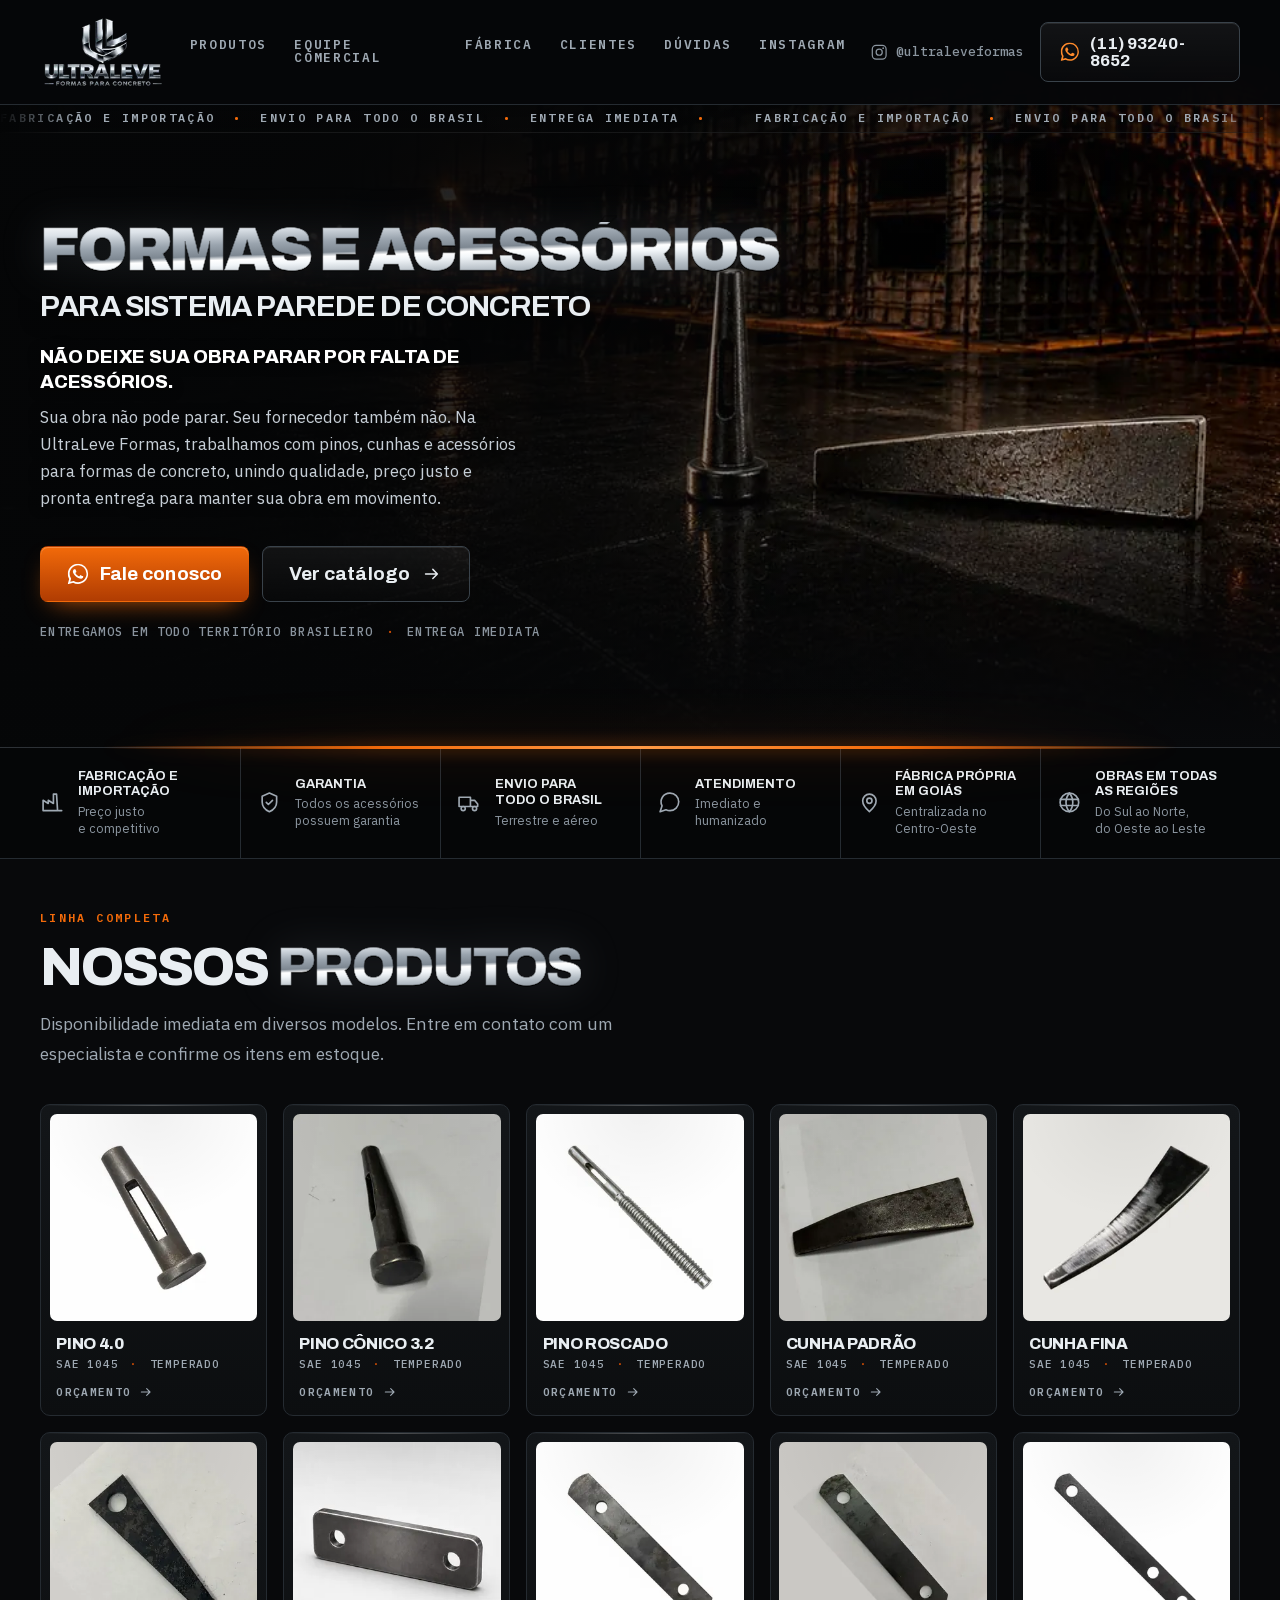
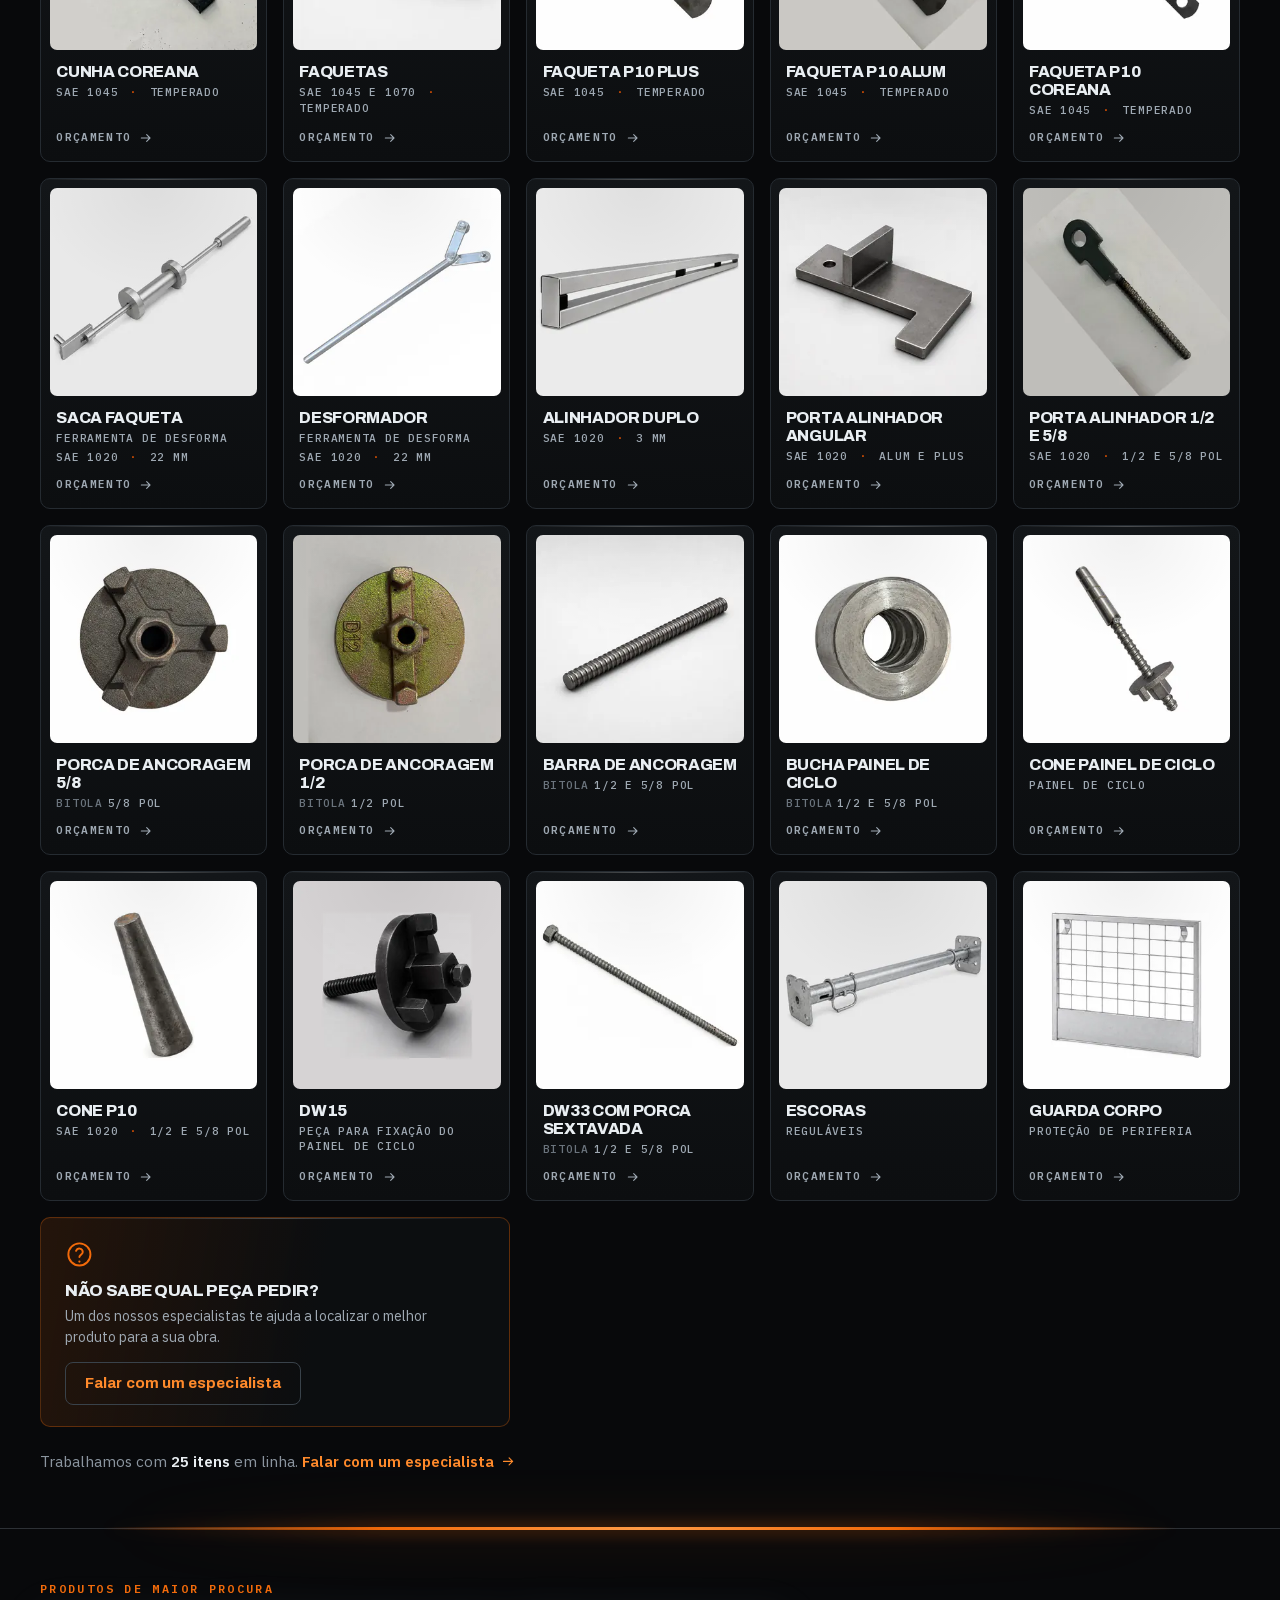
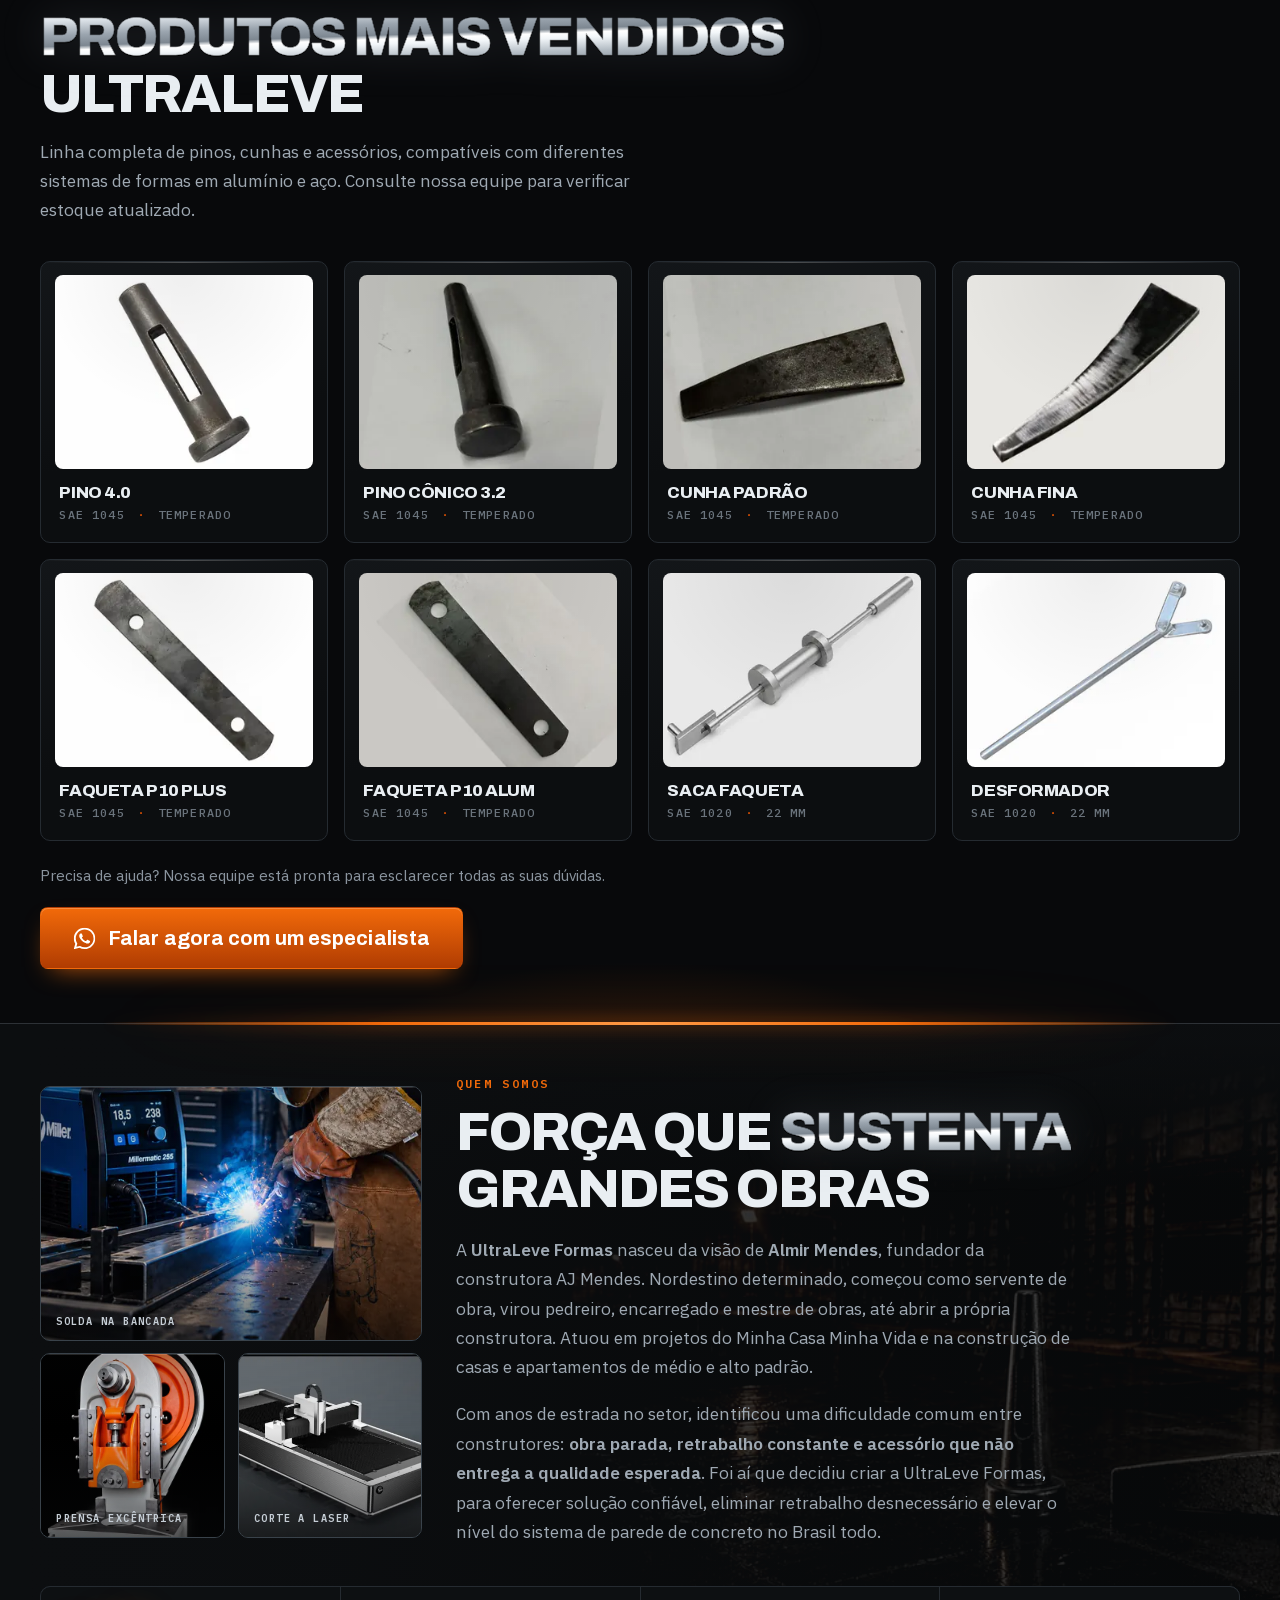
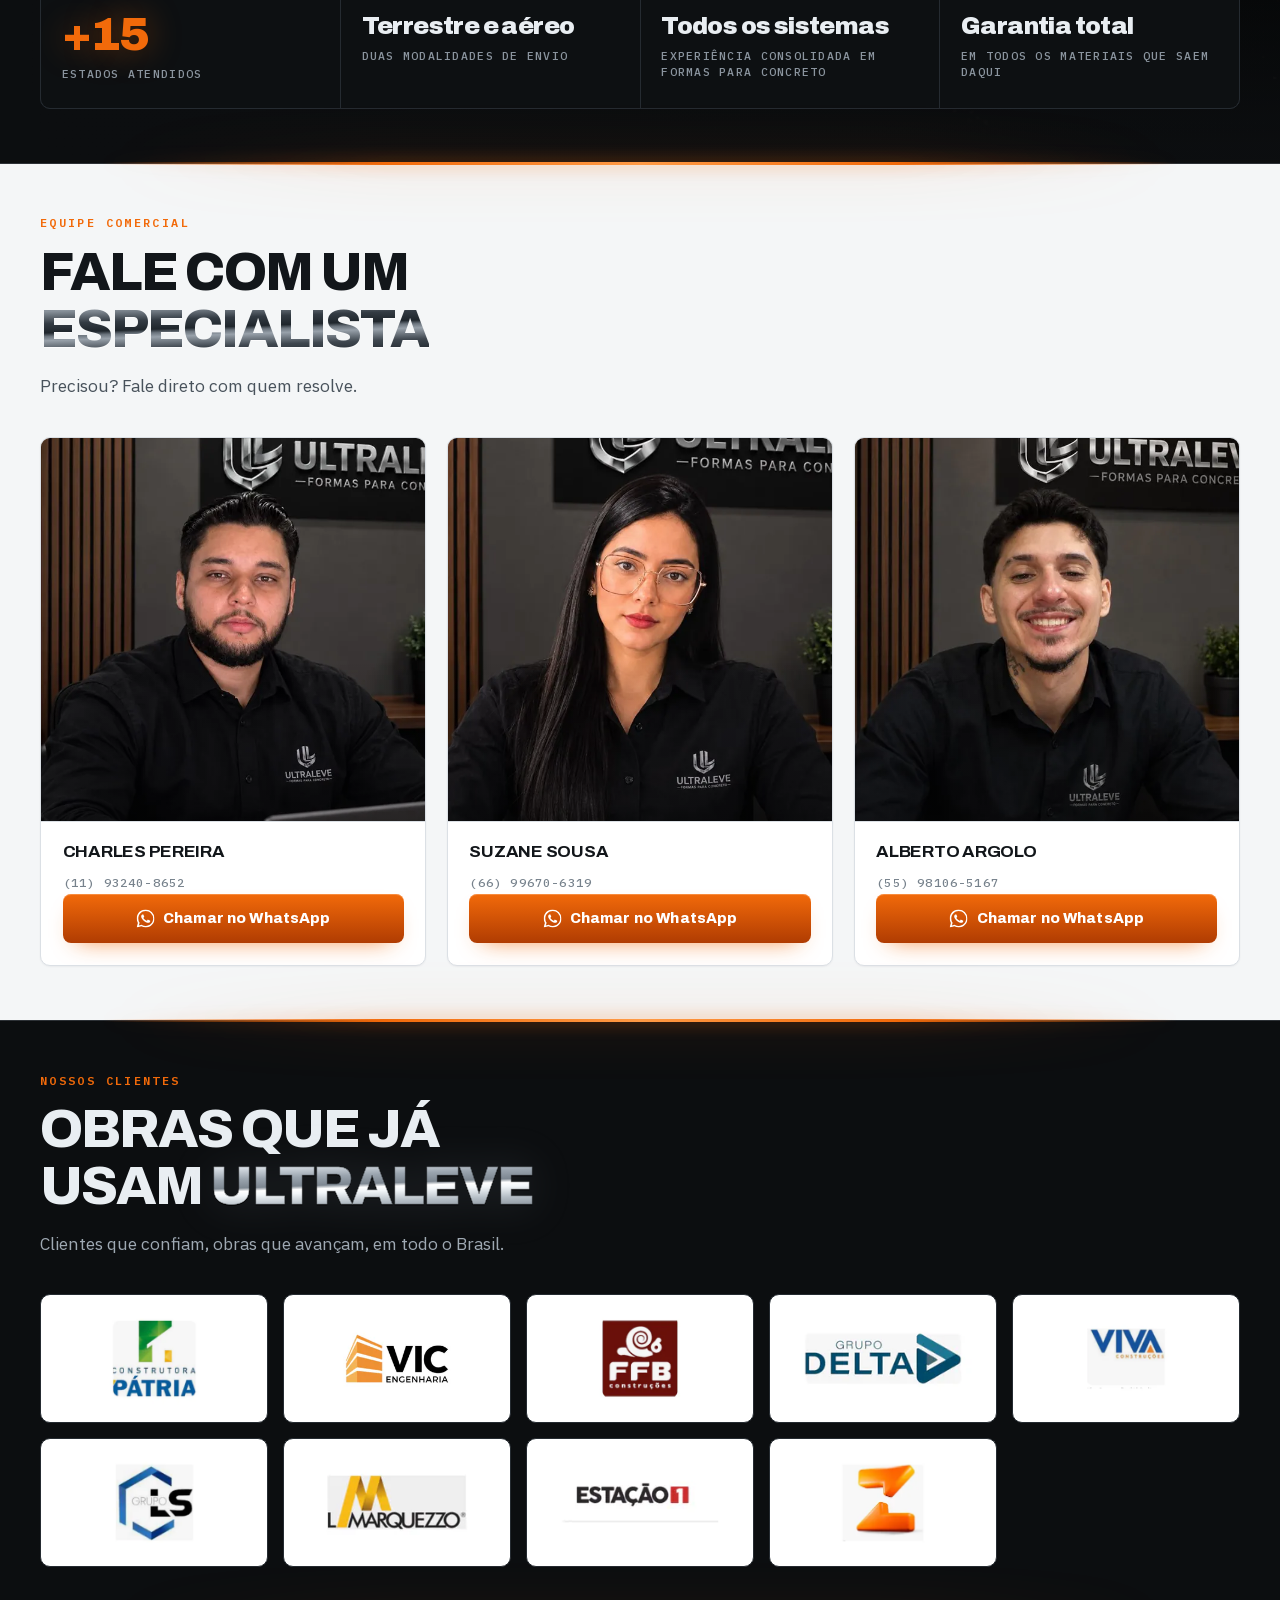
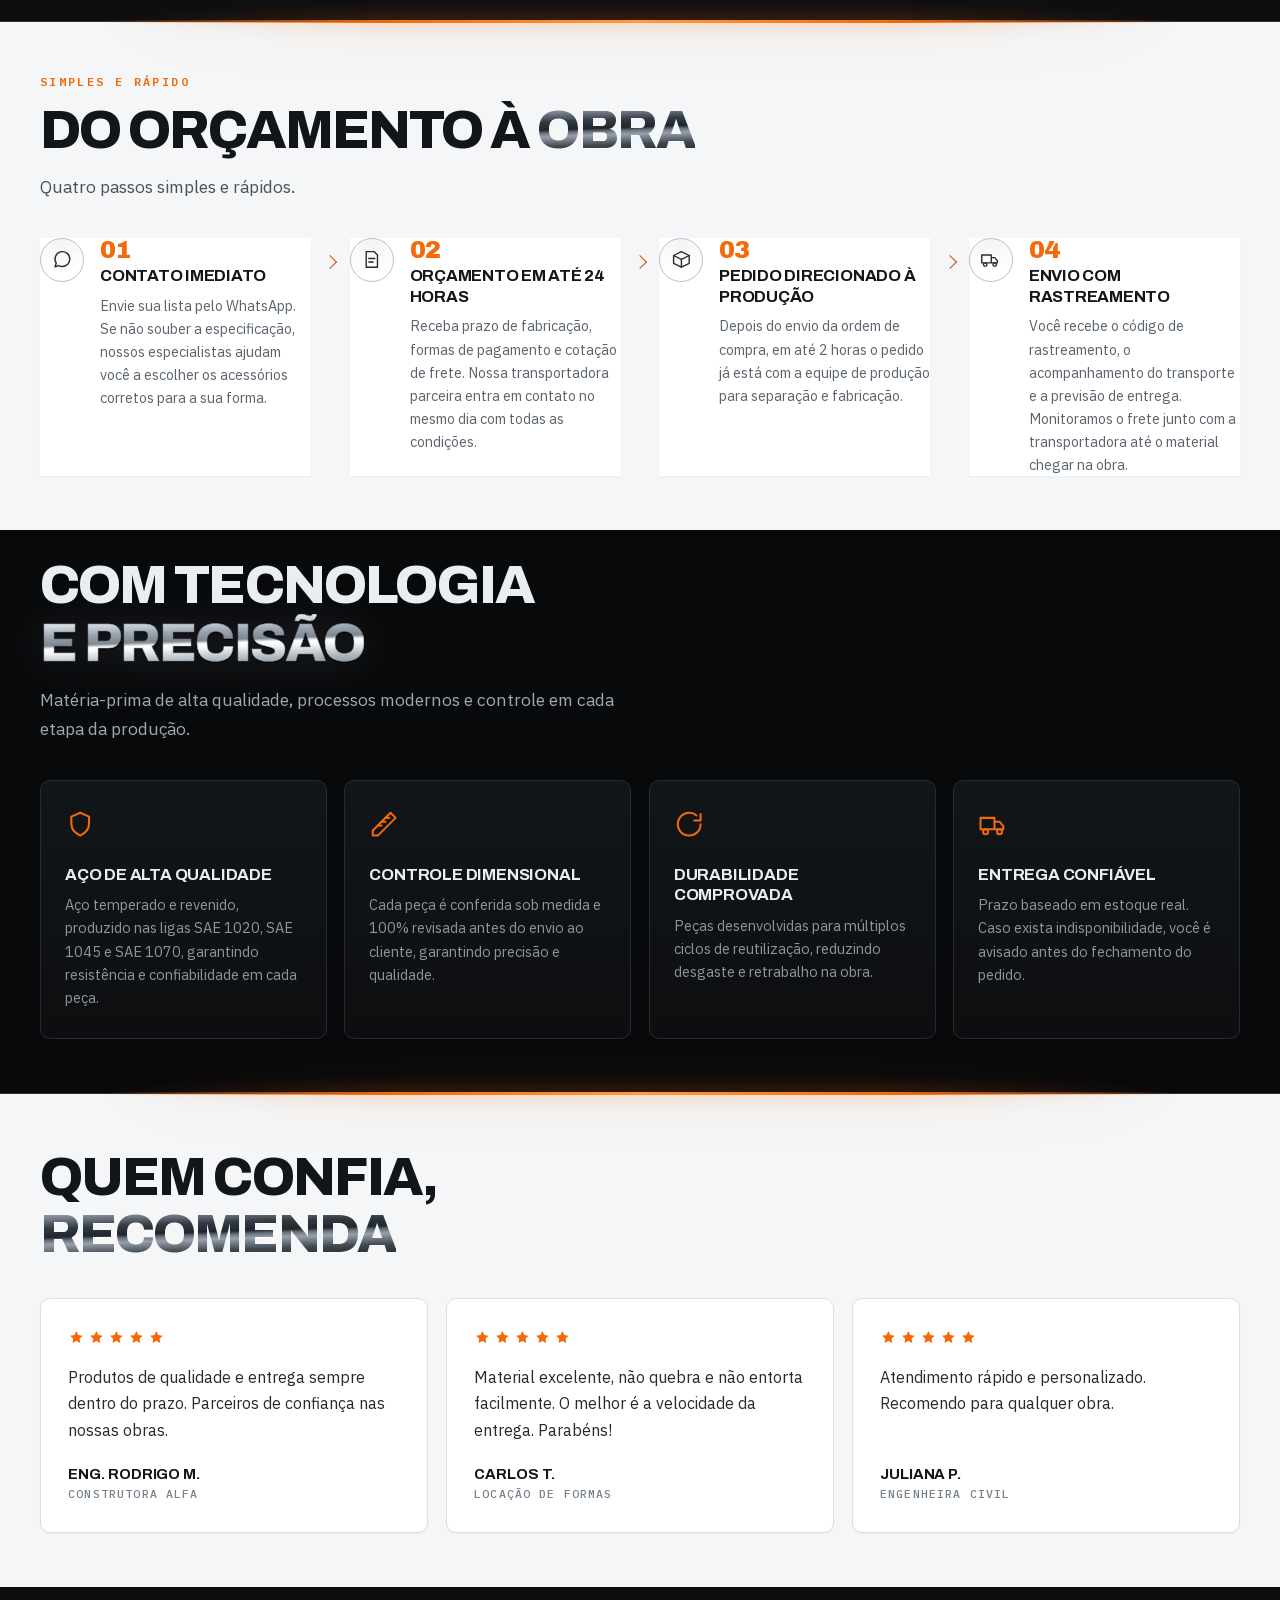
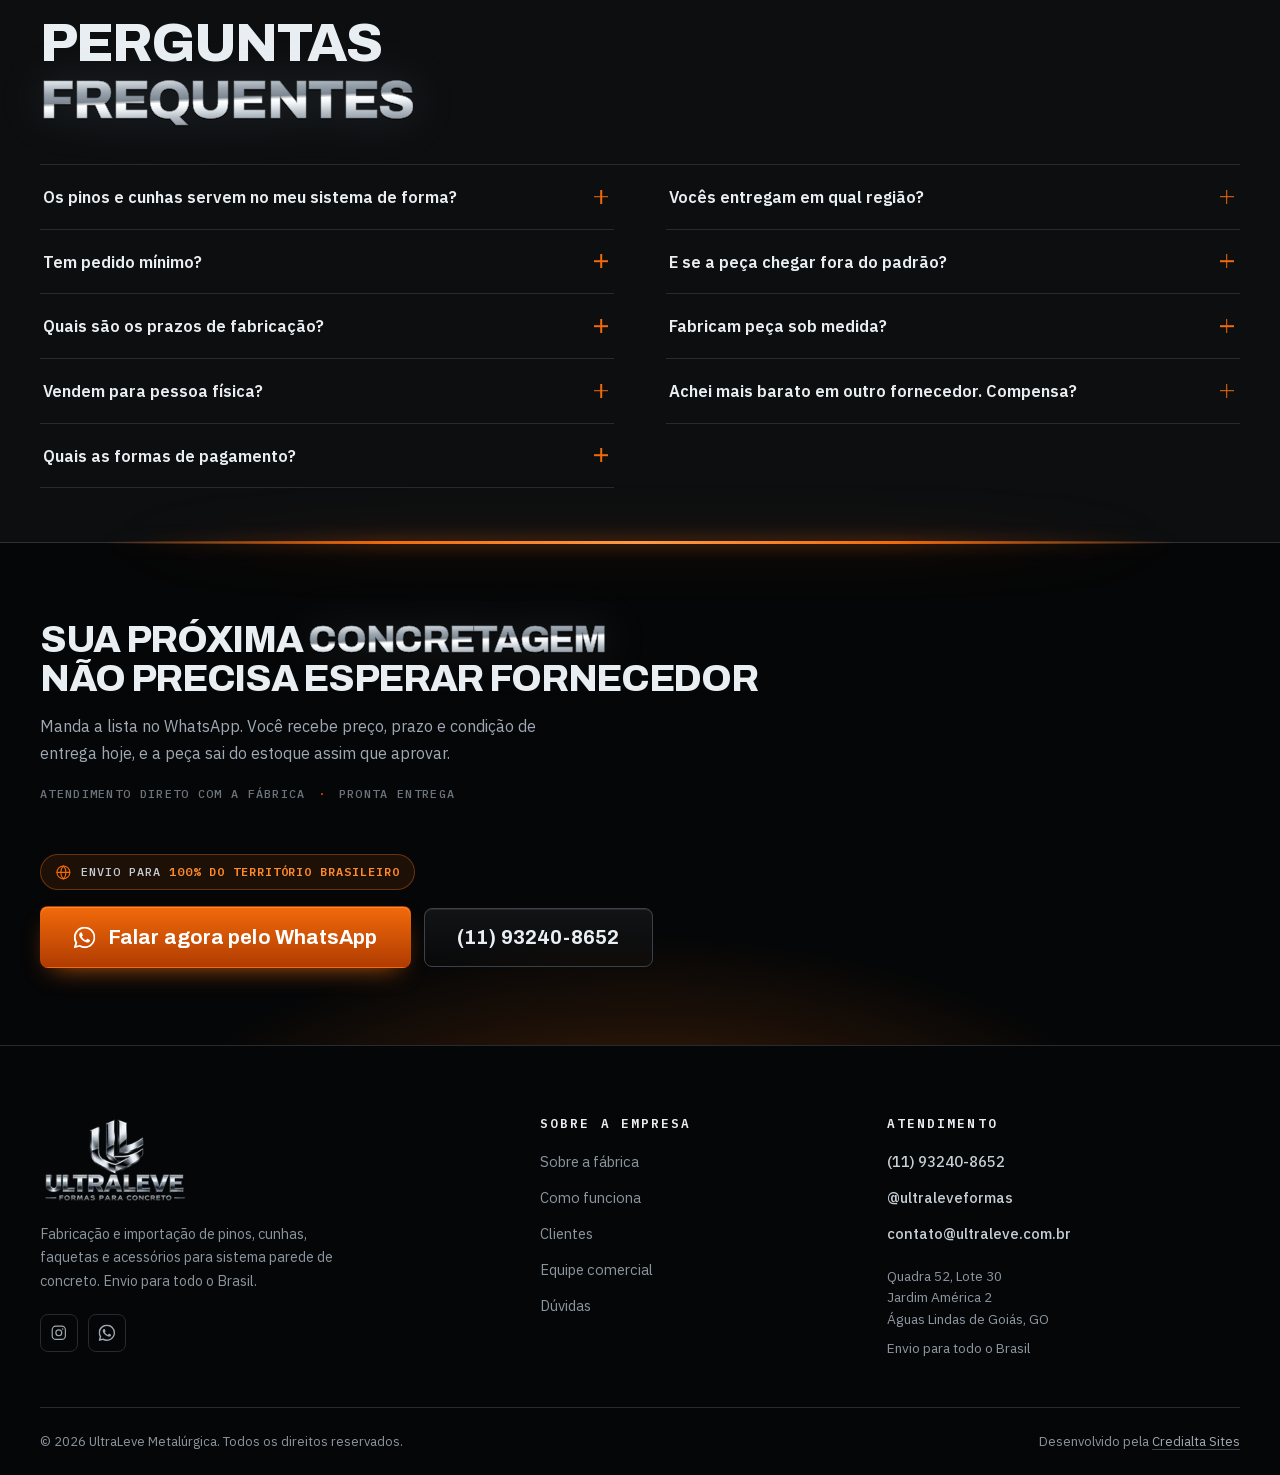
==== commit 98a32bee: "Velocidade no celular: fontes no proprio site e imagens WebP responsivas - Google Fonts trocado por " ====
--- a/index.html
+++ b/index.html
@@ -6,8 +6,8 @@
 <title>Pinos e Cunhas para Forma de Concreto | UltraLeve Metalúrgica</title>
 <meta name="description" content="Pinos e cunhas em aço carbono com pronta entrega. Fabricação e importação de acessórios para forma de concreto. Orçamento no WhatsApp, enviamos para todo o Brasil.">
 <meta name="theme-color" content="#08090B">
-<link rel="canonical" href="https://www.ultraleve.com.br/">
-<link rel="icon" href="assets/img/logo-sm.png" type="image/png">
+<link rel="canonical" href="https://www.ultraleveformasoficial.com.br/">
+<link rel="icon" href="assets/img/favicon.png" type="image/png">
 <link rel="apple-touch-icon" href="assets/img/logo-sm.png">
 
 <meta property="og:type" content="website">
@@ -15,15 +15,18 @@
 <meta property="og:site_name" content="UltraLeve Metalúrgica">
 <meta property="og:title" content="Pinos e Cunhas para Forma de Concreto | UltraLeve Metalúrgica">
 <meta property="og:description" content="Pinos e cunhas em aço carbono com pronta entrega. Fabricação e importação de acessórios para forma de concreto. Enviamos para todo o Brasil.">
-<meta property="og:image" content="https://www.ultraleve.com.br/assets/img/hero-desktop.jpg">
+<meta property="og:image" content="https://www.ultraleveformasoficial.com.br/assets/img/hero-desktop.jpg">
 <meta name="twitter:card" content="summary_large_image">
 
-<link rel="preconnect" href="https://fonts.googleapis.com">
-<link rel="preconnect" href="https://fonts.gstatic.com" crossorigin>
-<link rel="preload" as="image" href="assets/img/hero-desktop.jpg" media="(min-width: 1301px)" fetchpriority="high">
-<link rel="preload" as="image" href="assets/img/hero-desktop-sm.jpg" media="(min-width: 861px) and (max-width: 1300px)" fetchpriority="high">
-<link rel="preload" as="image" href="assets/img/hero-mobile.jpg" media="(max-width: 860px)" fetchpriority="high">
-<link href="https://fonts.googleapis.com/css2?family=Archivo:wght@500;600;700;800;900&family=IBM+Plex+Mono:wght@500;600&family=IBM+Plex+Sans:wght@400;500;600&display=swap" rel="stylesheet">
+<!-- hero: o arquivo de cada faixa bate com a media query do CSS
+     (mobile até 600, sm de 601 a 1300, desktop acima) -->
+<link rel="preload" as="image" type="image/webp" href="assets/img/hero-mobile.webp" media="(max-width: 600px)" fetchpriority="high">
+<link rel="preload" as="image" type="image/webp" href="assets/img/hero-desktop-sm.webp" media="(min-width: 601px) and (max-width: 1300px)" fetchpriority="high">
+<link rel="preload" as="image" type="image/webp" href="assets/img/hero-desktop.webp" media="(min-width: 1301px)" fetchpriority="high">
+<!-- Archivo no título e Plex Sans no subtítulo: se a Plex chega depois da primeira
+     pintura, o parágrafo quebra diferente e o bloco do hero pula (CLS no desktop) -->
+<link rel="preload" as="font" type="font/woff2" href="assets/fonts/archivo-latin.woff2" crossorigin>
+<link rel="preload" as="font" type="font/woff2" href="assets/fonts/ibm-plex-sans-latin.woff2" crossorigin>
 <link rel="stylesheet" href="assets/css/style.css">
 </head>
 <body>
@@ -34,7 +37,7 @@
 <header class="hdr" id="hdr">
   <div class="wrap hdr__in">
     <a class="hdr__logo" href="#topo" aria-label="UltraLeve Metalúrgica, ir para o início">
-      <img src="assets/img/logo.png" alt="UltraLeve Metalúrgica, formas para concreto" width="380" height="214" fetchpriority="high">
+      <img src="assets/img/logo-190.webp" srcset="assets/img/logo-190.webp 190w, assets/img/logo-380.webp 380w" sizes="(max-width:860px) 96px, 128px" alt="UltraLeve Metalúrgica, formas para concreto" width="380" height="214">
     </a>
 
     <nav class="hdr__nav" id="nav" aria-label="Navegação principal">
@@ -51,7 +54,7 @@
         <svg viewBox="0 0 24 24" aria-hidden="true"><rect x="3" y="3" width="18" height="18" rx="5"/><circle cx="12" cy="12" r="4"/><circle cx="17.2" cy="6.8" r="1.1" fill="currentColor" stroke="none"/></svg>
         <span>@ultraleveformas</span>
       </a>
-      <a class="btn btn--ghost hdr__cta" href="https://wa.me/5511932408652?text=Ol%C3%A1!%20Vim%20pelo%20site%20e%20gostaria%20de%20um%20or%C3%A7amento." target="_blank" rel="noopener">
+      <a class="btn btn--ghost hdr__cta" href="https://wa.me/5511932408652?text=Ol%C3%A1!%20Vim%20pelo%20site%20e%20gostaria%20de%20um%20or%C3%A7amento." target="_blank" rel="noopener" aria-label="WhatsApp (11) 93240-8652">
         <svg class="ico-wa" viewBox="0 0 24 24" aria-hidden="true"><path d="M17.472 14.382c-.297-.149-1.758-.867-2.03-.967-.273-.099-.471-.148-.67.15-.197.297-.767.966-.94 1.164-.173.199-.347.223-.644.075-.297-.15-1.255-.463-2.39-1.475-.883-.788-1.48-1.761-1.653-2.059-.173-.297-.018-.458.13-.606.134-.133.347-.347.52-.52.174-.174.232-.298.347-.497.115-.199.058-.372-.024-.52-.082-.149-.67-1.612-.917-2.207-.244-.579-.487-.5-.669-.51-.173-.008-.371-.01-.57-.01-.198 0-.52.074-.792.372-.272.297-1.04 1.016-1.04 2.479 0 1.462 1.065 2.875 1.213 3.074.149.198 2.096 3.2 5.077 4.487.709.306 1.262.489 1.694.625.712.227 1.36.195 1.872.118.572-.085 1.758-.719 2.006-1.413.248-.694.248-1.289.173-1.413-.074-.124-.272-.198-.57-.347m-5.421 7.403h-.004a9.87 9.87 0 0 1-5.031-1.378l-.361-.214-3.741.982.998-3.648-.235-.374a9.86 9.86 0 0 1-1.51-5.26c.001-5.45 4.436-9.884 9.888-9.884 2.64 0 5.122 1.03 6.988 2.898a9.825 9.825 0 0 1 2.893 6.994c-.003 5.45-4.437 9.884-9.885 9.884m8.413-18.297A11.815 11.815 0 0 0 12.05 0C5.495 0 .16 5.335.157 11.892c0 2.096.547 4.142 1.588 5.945L.057 24l6.305-1.654a11.882 11.882 0 0 0 5.683 1.448h.005c6.554 0 11.89-5.335 11.893-11.893a11.821 11.821 0 0 0-3.48-8.413Z"/></svg>
         <span>(11) 93240-8652</span>
       </a>
@@ -138,7 +141,6 @@
       <svg viewBox="0 0 24 24" aria-hidden="true"><circle cx="12" cy="12" r="9"/><path d="M3.3 9h17.4M3.3 15h17.4"/><path d="M12 3a14 14 0 0 1 0 18M12 3a14 14 0 0 0 0 18"/></svg>
       <p><b>Obras em todas as regiões</b>Do Sul ao Norte, do Oeste ao Leste</p>
     </div>
-  </div>
   </div>
 </section>
 
@@ -153,151 +155,151 @@
 
     <div class="fam">
       <article class="fam__c reveal">
-        <span class="fam__img"><img src="assets/img/prod/pino-40.jpg" alt="Pino 4.0 de laje em aço SAE 1045 temperado" width="620" height="620" loading="lazy" decoding="async"></span>
+        <span class="fam__img"><img src="assets/img/prod/pino-40-480.webp" srcset="assets/img/prod/pino-40-320.webp 320w, assets/img/prod/pino-40-480.webp 480w, assets/img/prod/pino-40-720.webp 720w" sizes="(max-width:600px) calc(50vw - 38px), (max-width:860px) calc(31vw - 28px), (max-width:1180px) calc(25vw - 40px), 238px" alt="Pino 4.0 de laje em aço SAE 1045 temperado" width="620" height="620" loading="lazy" decoding="async"></span>
         <span class="fam__b"><h3>Pino 4.0</h3><span class="ficha"><span class="ficha__e">SAE 1045 <i>·</i> Temperado</span></span></span>
         <a class="fam__go" href="https://wa.me/5511932408652?text=Ol%C3%A1!%20Vim%20pelo%20site%20e%20gostaria%20de%20um%20or%C3%A7amento%20para%20*Pino%204.0*." target="_blank" rel="noopener">Orçamento <svg viewBox="0 0 24 24" aria-hidden="true"><path d="M5 12h13m-5-5 5 5-5 5"/></svg></a>
       </article>
 
       <article class="fam__c reveal">
-        <span class="fam__img"><img src="assets/img/prod/pino-conico.jpg" alt="Pino cônico 3.2 em aço SAE 1045 temperado" width="620" height="620" loading="lazy" decoding="async"></span>
+        <span class="fam__img"><img src="assets/img/prod/pino-conico-480.webp" srcset="assets/img/prod/pino-conico-320.webp 320w, assets/img/prod/pino-conico-480.webp 480w, assets/img/prod/pino-conico-720.webp 720w" sizes="(max-width:600px) calc(50vw - 38px), (max-width:860px) calc(31vw - 28px), (max-width:1180px) calc(25vw - 40px), 238px" alt="Pino cônico 3.2 em aço SAE 1045 temperado" width="620" height="620" loading="lazy" decoding="async"></span>
         <span class="fam__b"><h3>Pino cônico 3.2</h3><span class="ficha"><span class="ficha__e">SAE 1045 <i>·</i> Temperado</span></span></span>
         <a class="fam__go" href="https://wa.me/5511932408652?text=Ol%C3%A1!%20Vim%20pelo%20site%20e%20gostaria%20de%20um%20or%C3%A7amento%20para%20*Pino%20c%C3%B4nico%203.2*." target="_blank" rel="noopener">Orçamento <svg viewBox="0 0 24 24" aria-hidden="true"><path d="M5 12h13m-5-5 5 5-5 5"/></svg></a>
       </article>
 
       <article class="fam__c reveal">
-        <span class="fam__img"><img src="assets/img/prod/pino-roscado.jpg" alt="Pino roscado em aço SAE 1045 temperado" width="620" height="620" loading="lazy" decoding="async"></span>
+        <span class="fam__img"><img src="assets/img/prod/pino-roscado-480.webp" srcset="assets/img/prod/pino-roscado-320.webp 320w, assets/img/prod/pino-roscado-480.webp 480w, assets/img/prod/pino-roscado-720.webp 720w" sizes="(max-width:600px) calc(50vw - 38px), (max-width:860px) calc(31vw - 28px), (max-width:1180px) calc(25vw - 40px), 238px" alt="Pino roscado em aço SAE 1045 temperado" width="620" height="620" loading="lazy" decoding="async"></span>
         <span class="fam__b"><h3>Pino roscado</h3><span class="ficha"><span class="ficha__e">SAE 1045 <i>·</i> Temperado</span></span></span>
         <a class="fam__go" href="https://wa.me/5511932408652?text=Ol%C3%A1!%20Vim%20pelo%20site%20e%20gostaria%20de%20um%20or%C3%A7amento%20para%20*Pino%20roscado*." target="_blank" rel="noopener">Orçamento <svg viewBox="0 0 24 24" aria-hidden="true"><path d="M5 12h13m-5-5 5 5-5 5"/></svg></a>
       </article>
 
       <article class="fam__c reveal">
-        <span class="fam__img"><img src="assets/img/prod/cunhas.jpg" alt="Cunha padrão em aço SAE 1045 temperado" width="620" height="620" loading="lazy" decoding="async"></span>
+        <span class="fam__img"><img src="assets/img/prod/cunhas-480.webp" srcset="assets/img/prod/cunhas-320.webp 320w, assets/img/prod/cunhas-480.webp 480w, assets/img/prod/cunhas-720.webp 720w" sizes="(max-width:600px) calc(50vw - 38px), (max-width:860px) calc(31vw - 28px), (max-width:1180px) calc(25vw - 40px), 238px" alt="Cunha padrão em aço SAE 1045 temperado" width="620" height="620" loading="lazy" decoding="async"></span>
         <span class="fam__b"><h3>Cunha padrão</h3><span class="ficha"><span class="ficha__e">SAE 1045 <i>·</i> Temperado</span></span></span>
         <a class="fam__go" href="https://wa.me/5511932408652?text=Ol%C3%A1!%20Vim%20pelo%20site%20e%20gostaria%20de%20um%20or%C3%A7amento%20para%20*Cunha%20padr%C3%A3o*." target="_blank" rel="noopener">Orçamento <svg viewBox="0 0 24 24" aria-hidden="true"><path d="M5 12h13m-5-5 5 5-5 5"/></svg></a>
       </article>
 
       <article class="fam__c reveal">
-        <span class="fam__img"><img src="assets/img/prod/cunha-fina.jpg" alt="Cunha fina em aço SAE 1045 temperado" width="620" height="620" loading="lazy" decoding="async"></span>
+        <span class="fam__img"><img src="assets/img/prod/cunha-fina-480.webp" srcset="assets/img/prod/cunha-fina-320.webp 320w, assets/img/prod/cunha-fina-480.webp 480w, assets/img/prod/cunha-fina-720.webp 720w" sizes="(max-width:600px) calc(50vw - 38px), (max-width:860px) calc(31vw - 28px), (max-width:1180px) calc(25vw - 40px), 238px" alt="Cunha fina em aço SAE 1045 temperado" width="620" height="620" loading="lazy" decoding="async"></span>
         <span class="fam__b"><h3>Cunha fina</h3><span class="ficha"><span class="ficha__e">SAE 1045 <i>·</i> Temperado</span></span></span>
         <a class="fam__go" href="https://wa.me/5511932408652?text=Ol%C3%A1!%20Vim%20pelo%20site%20e%20gostaria%20de%20um%20or%C3%A7amento%20para%20*Cunha%20fina*." target="_blank" rel="noopener">Orçamento <svg viewBox="0 0 24 24" aria-hidden="true"><path d="M5 12h13m-5-5 5 5-5 5"/></svg></a>
       </article>
 
       <article class="fam__c reveal">
-        <span class="fam__img"><img src="assets/img/prod/cunha-coreana.jpg" alt="Cunha coreana em aço SAE 1045 temperado" width="620" height="620" loading="lazy" decoding="async"></span>
+        <span class="fam__img"><img src="assets/img/prod/cunha-coreana-480.webp" srcset="assets/img/prod/cunha-coreana-320.webp 320w, assets/img/prod/cunha-coreana-480.webp 480w, assets/img/prod/cunha-coreana-720.webp 720w" sizes="(max-width:600px) calc(50vw - 38px), (max-width:860px) calc(31vw - 28px), (max-width:1180px) calc(25vw - 40px), 238px" alt="Cunha coreana em aço SAE 1045 temperado" width="620" height="620" loading="lazy" decoding="async"></span>
         <span class="fam__b"><h3>Cunha coreana</h3><span class="ficha"><span class="ficha__e">SAE 1045 <i>·</i> Temperado</span></span></span>
         <a class="fam__go" href="https://wa.me/5511932408652?text=Ol%C3%A1!%20Vim%20pelo%20site%20e%20gostaria%20de%20um%20or%C3%A7amento%20para%20*Cunha%20coreana*." target="_blank" rel="noopener">Orçamento <svg viewBox="0 0 24 24" aria-hidden="true"><path d="M5 12h13m-5-5 5 5-5 5"/></svg></a>
       </article>
 
       <article class="fam__c reveal">
-        <span class="fam__img"><img src="assets/img/prod/faquetas.jpg" alt="Faqueta em aço carbono temperado, com dois furos" width="620" height="620" loading="lazy" decoding="async"></span>
+        <span class="fam__img"><img src="assets/img/prod/faquetas-480.webp" srcset="assets/img/prod/faquetas-320.webp 320w, assets/img/prod/faquetas-480.webp 480w, assets/img/prod/faquetas-620.webp 620w" sizes="(max-width:600px) calc(50vw - 38px), (max-width:860px) calc(31vw - 28px), (max-width:1180px) calc(25vw - 40px), 238px" alt="Faqueta em aço carbono temperado, com dois furos" width="620" height="620" loading="lazy" decoding="async"></span>
         <span class="fam__b"><h3>Faquetas</h3><span class="ficha"><span class="ficha__e">SAE 1045 e 1070 <i>·</i> Temperado</span></span></span>
         <a class="fam__go" href="https://wa.me/5511932408652?text=Ol%C3%A1!%20Vim%20pelo%20site%20e%20gostaria%20de%20um%20or%C3%A7amento%20para%20*Faquetas*." target="_blank" rel="noopener">Orçamento <svg viewBox="0 0 24 24" aria-hidden="true"><path d="M5 12h13m-5-5 5 5-5 5"/></svg></a>
       </article>
 
       <article class="fam__c reveal">
-        <span class="fam__img"><img src="assets/img/prod/faqueta-p10-plus.jpg" alt="Faqueta P10 Plus em aço SAE 1045 temperado" width="620" height="620" loading="lazy" decoding="async"></span>
+        <span class="fam__img"><img src="assets/img/prod/faqueta-p10-plus-480.webp" srcset="assets/img/prod/faqueta-p10-plus-320.webp 320w, assets/img/prod/faqueta-p10-plus-480.webp 480w, assets/img/prod/faqueta-p10-plus-720.webp 720w" sizes="(max-width:600px) calc(50vw - 38px), (max-width:860px) calc(31vw - 28px), (max-width:1180px) calc(25vw - 40px), 238px" alt="Faqueta P10 Plus em aço SAE 1045 temperado" width="620" height="620" loading="lazy" decoding="async"></span>
         <span class="fam__b"><h3>Faqueta P10 Plus</h3><span class="ficha"><span class="ficha__e">SAE 1045 <i>·</i> Temperado</span></span></span>
         <a class="fam__go" href="https://wa.me/5511932408652?text=Ol%C3%A1!%20Vim%20pelo%20site%20e%20gostaria%20de%20um%20or%C3%A7amento%20para%20*Faqueta%20P10%20Plus*." target="_blank" rel="noopener">Orçamento <svg viewBox="0 0 24 24" aria-hidden="true"><path d="M5 12h13m-5-5 5 5-5 5"/></svg></a>
       </article>
 
       <article class="fam__c reveal">
-        <span class="fam__img"><img src="assets/img/prod/faqueta-p10-alum.jpg" alt="Faqueta P10 Alum para sistema de forma em alumínio" width="620" height="620" loading="lazy" decoding="async"></span>
+        <span class="fam__img"><img src="assets/img/prod/faqueta-p10-alum-480.webp" srcset="assets/img/prod/faqueta-p10-alum-320.webp 320w, assets/img/prod/faqueta-p10-alum-480.webp 480w, assets/img/prod/faqueta-p10-alum-720.webp 720w" sizes="(max-width:600px) calc(50vw - 38px), (max-width:860px) calc(31vw - 28px), (max-width:1180px) calc(25vw - 40px), 238px" alt="Faqueta P10 Alum para sistema de forma em alumínio" width="620" height="620" loading="lazy" decoding="async"></span>
         <span class="fam__b"><h3>Faqueta P10 Alum</h3><span class="ficha"><span class="ficha__e">SAE 1045 <i>·</i> Temperado</span></span></span>
         <a class="fam__go" href="https://wa.me/5511932408652?text=Ol%C3%A1!%20Vim%20pelo%20site%20e%20gostaria%20de%20um%20or%C3%A7amento%20para%20*Faqueta%20P10%20Alum*." target="_blank" rel="noopener">Orçamento <svg viewBox="0 0 24 24" aria-hidden="true"><path d="M5 12h13m-5-5 5 5-5 5"/></svg></a>
       </article>
 
       <article class="fam__c reveal">
-        <span class="fam__img"><img src="assets/img/prod/faqueta-p10-coreana.jpg" alt="Faqueta P10 Coreana com três furos, em aço SAE 1045 temperado" width="620" height="620" loading="lazy" decoding="async"></span>
+        <span class="fam__img"><img src="assets/img/prod/faqueta-p10-coreana-480.webp" srcset="assets/img/prod/faqueta-p10-coreana-320.webp 320w, assets/img/prod/faqueta-p10-coreana-480.webp 480w, assets/img/prod/faqueta-p10-coreana-720.webp 720w" sizes="(max-width:600px) calc(50vw - 38px), (max-width:860px) calc(31vw - 28px), (max-width:1180px) calc(25vw - 40px), 238px" alt="Faqueta P10 Coreana com três furos, em aço SAE 1045 temperado" width="620" height="620" loading="lazy" decoding="async"></span>
         <span class="fam__b"><h3>Faqueta P10 Coreana</h3><span class="ficha"><span class="ficha__e">SAE 1045 <i>·</i> Temperado</span></span></span>
         <a class="fam__go" href="https://wa.me/5511932408652?text=Ol%C3%A1!%20Vim%20pelo%20site%20e%20gostaria%20de%20um%20or%C3%A7amento%20para%20*Faqueta%20P10%20Coreana*." target="_blank" rel="noopener">Orçamento <svg viewBox="0 0 24 24" aria-hidden="true"><path d="M5 12h13m-5-5 5 5-5 5"/></svg></a>
       </article>
 
       <article class="fam__c reveal">
-        <span class="fam__img"><img src="assets/img/prod/saca-faqueta.jpg" alt="Saca faqueta, ferramenta de desforma" width="620" height="620" loading="lazy" decoding="async"></span>
+        <span class="fam__img"><img src="assets/img/prod/saca-faqueta-480.webp" srcset="assets/img/prod/saca-faqueta-320.webp 320w, assets/img/prod/saca-faqueta-480.webp 480w, assets/img/prod/saca-faqueta-720.webp 720w" sizes="(max-width:600px) calc(50vw - 38px), (max-width:860px) calc(31vw - 28px), (max-width:1180px) calc(25vw - 40px), 238px" alt="Saca faqueta, ferramenta de desforma" width="620" height="620" loading="lazy" decoding="async"></span>
         <span class="fam__b"><h3>Saca faqueta</h3><span class="ficha"><span class="ficha__d">Ferramenta de desforma</span><span class="ficha__e">SAE 1020 <i>·</i> 22 mm</span></span></span>
         <a class="fam__go" href="https://wa.me/5511932408652?text=Ol%C3%A1!%20Vim%20pelo%20site%20e%20gostaria%20de%20um%20or%C3%A7amento%20para%20*Saca%20faqueta*." target="_blank" rel="noopener">Orçamento <svg viewBox="0 0 24 24" aria-hidden="true"><path d="M5 12h13m-5-5 5 5-5 5"/></svg></a>
       </article>
 
       <article class="fam__c reveal">
-        <span class="fam__img"><img src="assets/img/prod/desformador.jpg" alt="Desformador em haste, ferramenta de desforma" width="620" height="620" loading="lazy" decoding="async"></span>
+        <span class="fam__img"><img src="assets/img/prod/desformador-480.webp" srcset="assets/img/prod/desformador-320.webp 320w, assets/img/prod/desformador-480.webp 480w, assets/img/prod/desformador-720.webp 720w" sizes="(max-width:600px) calc(50vw - 38px), (max-width:860px) calc(31vw - 28px), (max-width:1180px) calc(25vw - 40px), 238px" alt="Desformador em haste, ferramenta de desforma" width="620" height="620" loading="lazy" decoding="async"></span>
         <span class="fam__b"><h3>Desformador</h3><span class="ficha"><span class="ficha__d">Ferramenta de desforma</span><span class="ficha__e">SAE 1020 <i>·</i> 22 mm</span></span></span>
         <a class="fam__go" href="https://wa.me/5511932408652?text=Ol%C3%A1!%20Vim%20pelo%20site%20e%20gostaria%20de%20um%20or%C3%A7amento%20para%20*Desformador*." target="_blank" rel="noopener">Orçamento <svg viewBox="0 0 24 24" aria-hidden="true"><path d="M5 12h13m-5-5 5 5-5 5"/></svg></a>
       </article>
 
       <article class="fam__c reveal">
-        <span class="fam__img"><img src="assets/img/prod/alinhador-duplo.jpg" alt="Alinhador duplo em perfil metálico" width="620" height="620" loading="lazy" decoding="async"></span>
+        <span class="fam__img"><img src="assets/img/prod/alinhador-duplo-480.webp" srcset="assets/img/prod/alinhador-duplo-320.webp 320w, assets/img/prod/alinhador-duplo-480.webp 480w, assets/img/prod/alinhador-duplo-720.webp 720w" sizes="(max-width:600px) calc(50vw - 38px), (max-width:860px) calc(31vw - 28px), (max-width:1180px) calc(25vw - 40px), 238px" alt="Alinhador duplo em perfil metálico" width="620" height="620" loading="lazy" decoding="async"></span>
         <span class="fam__b"><h3>Alinhador duplo</h3><span class="ficha"><span class="ficha__e">SAE 1020 <i>·</i> 3 mm</span></span></span>
         <a class="fam__go" href="https://wa.me/5511932408652?text=Ol%C3%A1!%20Vim%20pelo%20site%20e%20gostaria%20de%20um%20or%C3%A7amento%20para%20*Alinhador%20duplo*." target="_blank" rel="noopener">Orçamento <svg viewBox="0 0 24 24" aria-hidden="true"><path d="M5 12h13m-5-5 5 5-5 5"/></svg></a>
       </article>
 
       <article class="fam__c reveal">
-        <span class="fam__img"><img src="assets/img/prod/porta-alinhador.jpg" alt="Porta alinhador angular para sistemas Alum e Plus" width="620" height="620" loading="lazy" decoding="async"></span>
+        <span class="fam__img"><img src="assets/img/prod/porta-alinhador-480.webp" srcset="assets/img/prod/porta-alinhador-320.webp 320w, assets/img/prod/porta-alinhador-480.webp 480w, assets/img/prod/porta-alinhador-620.webp 620w" sizes="(max-width:600px) calc(50vw - 38px), (max-width:860px) calc(31vw - 28px), (max-width:1180px) calc(25vw - 40px), 238px" alt="Porta alinhador angular para sistemas Alum e Plus" width="620" height="620" loading="lazy" decoding="async"></span>
         <span class="fam__b"><h3>Porta alinhador angular</h3><span class="ficha"><span class="ficha__e">SAE 1020 <i>·</i> Alum e Plus</span></span></span>
         <a class="fam__go" href="https://wa.me/5511932408652?text=Ol%C3%A1!%20Vim%20pelo%20site%20e%20gostaria%20de%20um%20or%C3%A7amento%20para%20*Porta%20alinhador%20angular*." target="_blank" rel="noopener">Orçamento <svg viewBox="0 0 24 24" aria-hidden="true"><path d="M5 12h13m-5-5 5 5-5 5"/></svg></a>
       </article>
 
       <article class="fam__c reveal">
-        <span class="fam__img"><img src="assets/img/prod/porta-alinhador-rosca.jpg" alt="Porta alinhador com haste roscada, bitolas 1/2 e 5/8" width="620" height="620" loading="lazy" decoding="async"></span>
+        <span class="fam__img"><img src="assets/img/prod/porta-alinhador-rosca-480.webp" srcset="assets/img/prod/porta-alinhador-rosca-320.webp 320w, assets/img/prod/porta-alinhador-rosca-480.webp 480w, assets/img/prod/porta-alinhador-rosca-720.webp 720w" sizes="(max-width:600px) calc(50vw - 38px), (max-width:860px) calc(31vw - 28px), (max-width:1180px) calc(25vw - 40px), 238px" alt="Porta alinhador com haste roscada, bitolas 1/2 e 5/8" width="620" height="620" loading="lazy" decoding="async"></span>
         <span class="fam__b"><h3>Porta alinhador 1/2 e 5/8</h3><span class="ficha"><span class="ficha__e">SAE 1020 <i>·</i> 1/2 e 5/8 pol</span></span></span>
         <a class="fam__go" href="https://wa.me/5511932408652?text=Ol%C3%A1!%20Vim%20pelo%20site%20e%20gostaria%20de%20um%20or%C3%A7amento%20para%20*Porta%20alinhador%201%2F2%20e%205%2F8*." target="_blank" rel="noopener">Orçamento <svg viewBox="0 0 24 24" aria-hidden="true"><path d="M5 12h13m-5-5 5 5-5 5"/></svg></a>
       </article>
 
       <article class="fam__c reveal">
-        <span class="fam__img"><img src="assets/img/prod/porca-ancoragem.jpg" alt="Porca de ancoragem 5/8 em ferro fundido" width="620" height="620" loading="lazy" decoding="async"></span>
+        <span class="fam__img"><img src="assets/img/prod/porca-ancoragem-480.webp" srcset="assets/img/prod/porca-ancoragem-320.webp 320w, assets/img/prod/porca-ancoragem-480.webp 480w, assets/img/prod/porca-ancoragem-720.webp 720w" sizes="(max-width:600px) calc(50vw - 38px), (max-width:860px) calc(31vw - 28px), (max-width:1180px) calc(25vw - 40px), 238px" alt="Porca de ancoragem 5/8 em ferro fundido" width="620" height="620" loading="lazy" decoding="async"></span>
         <span class="fam__b"><h3>Porca de ancoragem 5/8</h3><span class="ficha"><span><i>Bitola</i>5/8 pol</span></span></span>
         <a class="fam__go" href="https://wa.me/5511932408652?text=Ol%C3%A1!%20Vim%20pelo%20site%20e%20gostaria%20de%20um%20or%C3%A7amento%20para%20*Porca%20de%20ancoragem%205%2F8*." target="_blank" rel="noopener">Orçamento <svg viewBox="0 0 24 24" aria-hidden="true"><path d="M5 12h13m-5-5 5 5-5 5"/></svg></a>
       </article>
 
       <article class="fam__c reveal">
-        <span class="fam__img"><img src="assets/img/prod/porca-ancoragem-12.jpg" alt="Porca de ancoragem 1/2 zincada" width="620" height="620" loading="lazy" decoding="async"></span>
+        <span class="fam__img"><img src="assets/img/prod/porca-ancoragem-12-480.webp" srcset="assets/img/prod/porca-ancoragem-12-320.webp 320w, assets/img/prod/porca-ancoragem-12-480.webp 480w, assets/img/prod/porca-ancoragem-12-720.webp 720w" sizes="(max-width:600px) calc(50vw - 38px), (max-width:860px) calc(31vw - 28px), (max-width:1180px) calc(25vw - 40px), 238px" alt="Porca de ancoragem 1/2 zincada" width="620" height="620" loading="lazy" decoding="async"></span>
         <span class="fam__b"><h3>Porca de ancoragem 1/2</h3><span class="ficha"><span><i>Bitola</i>1/2 pol</span></span></span>
         <a class="fam__go" href="https://wa.me/5511932408652?text=Ol%C3%A1!%20Vim%20pelo%20site%20e%20gostaria%20de%20um%20or%C3%A7amento%20para%20*Porca%20de%20ancoragem%201%2F2*." target="_blank" rel="noopener">Orçamento <svg viewBox="0 0 24 24" aria-hidden="true"><path d="M5 12h13m-5-5 5 5-5 5"/></svg></a>
       </article>
 
       <article class="fam__c reveal">
-        <span class="fam__img"><img src="assets/img/prod/barra-ancoragem.jpg" alt="Barra de ancoragem roscada" width="620" height="620" loading="lazy" decoding="async"></span>
+        <span class="fam__img"><img src="assets/img/prod/barra-ancoragem-480.webp" srcset="assets/img/prod/barra-ancoragem-320.webp 320w, assets/img/prod/barra-ancoragem-480.webp 480w, assets/img/prod/barra-ancoragem-620.webp 620w" sizes="(max-width:600px) calc(50vw - 38px), (max-width:860px) calc(31vw - 28px), (max-width:1180px) calc(25vw - 40px), 238px" alt="Barra de ancoragem roscada" width="620" height="620" loading="lazy" decoding="async"></span>
         <span class="fam__b"><h3>Barra de ancoragem</h3><span class="ficha"><span><i>Bitola</i>1/2 e 5/8 pol</span></span></span>
         <a class="fam__go" href="https://wa.me/5511932408652?text=Ol%C3%A1!%20Vim%20pelo%20site%20e%20gostaria%20de%20um%20or%C3%A7amento%20para%20*Barra%20de%20ancoragem*." target="_blank" rel="noopener">Orçamento <svg viewBox="0 0 24 24" aria-hidden="true"><path d="M5 12h13m-5-5 5 5-5 5"/></svg></a>
       </article>
 
       <article class="fam__c reveal">
-        <span class="fam__img"><img src="assets/img/prod/bucha-painel-ciclo.jpg" alt="Bucha para painel de ciclo, bitolas 1/2 e 5/8" width="620" height="620" loading="lazy" decoding="async"></span>
+        <span class="fam__img"><img src="assets/img/prod/bucha-painel-ciclo-480.webp" srcset="assets/img/prod/bucha-painel-ciclo-320.webp 320w, assets/img/prod/bucha-painel-ciclo-480.webp 480w, assets/img/prod/bucha-painel-ciclo-720.webp 720w" sizes="(max-width:600px) calc(50vw - 38px), (max-width:860px) calc(31vw - 28px), (max-width:1180px) calc(25vw - 40px), 238px" alt="Bucha para painel de ciclo, bitolas 1/2 e 5/8" width="620" height="620" loading="lazy" decoding="async"></span>
         <span class="fam__b"><h3>Bucha painel de ciclo</h3><span class="ficha"><span><i>Bitola</i>1/2 e 5/8 pol</span></span></span>
         <a class="fam__go" href="https://wa.me/5511932408652?text=Ol%C3%A1!%20Vim%20pelo%20site%20e%20gostaria%20de%20um%20or%C3%A7amento%20para%20*Bucha%20painel%20de%20ciclo*." target="_blank" rel="noopener">Orçamento <svg viewBox="0 0 24 24" aria-hidden="true"><path d="M5 12h13m-5-5 5 5-5 5"/></svg></a>
       </article>
 
       <article class="fam__c reveal">
-        <span class="fam__img"><img src="assets/img/prod/cone-painel-ciclo.jpg" alt="Cone para painel de ciclo com haste roscada" width="620" height="620" loading="lazy" decoding="async"></span>
+        <span class="fam__img"><img src="assets/img/prod/cone-painel-ciclo-480.webp" srcset="assets/img/prod/cone-painel-ciclo-320.webp 320w, assets/img/prod/cone-painel-ciclo-480.webp 480w, assets/img/prod/cone-painel-ciclo-720.webp 720w" sizes="(max-width:600px) calc(50vw - 38px), (max-width:860px) calc(31vw - 28px), (max-width:1180px) calc(25vw - 40px), 238px" alt="Cone para painel de ciclo com haste roscada" width="620" height="620" loading="lazy" decoding="async"></span>
         <span class="fam__b"><h3>Cone painel de ciclo</h3><span class="ficha"><span class="ficha__d">Painel de ciclo</span></span></span>
         <a class="fam__go" href="https://wa.me/5511932408652?text=Ol%C3%A1!%20Vim%20pelo%20site%20e%20gostaria%20de%20um%20or%C3%A7amento%20para%20*Cone%20painel%20de%20ciclo*." target="_blank" rel="noopener">Orçamento <svg viewBox="0 0 24 24" aria-hidden="true"><path d="M5 12h13m-5-5 5 5-5 5"/></svg></a>
       </article>
 
       <article class="fam__c reveal">
-        <span class="fam__img"><img src="assets/img/prod/cone-p10.jpg" alt="Cone P10 em aço SAE 1020, bitolas 1/2 e 5/8" width="620" height="620" loading="lazy" decoding="async"></span>
+        <span class="fam__img"><img src="assets/img/prod/cone-p10-480.webp" srcset="assets/img/prod/cone-p10-320.webp 320w, assets/img/prod/cone-p10-480.webp 480w, assets/img/prod/cone-p10-720.webp 720w" sizes="(max-width:600px) calc(50vw - 38px), (max-width:860px) calc(31vw - 28px), (max-width:1180px) calc(25vw - 40px), 238px" alt="Cone P10 em aço SAE 1020, bitolas 1/2 e 5/8" width="620" height="620" loading="lazy" decoding="async"></span>
         <span class="fam__b"><h3>Cone P10</h3><span class="ficha"><span class="ficha__e">SAE 1020 <i>·</i> 1/2 e 5/8 pol</span></span></span>
         <a class="fam__go" href="https://wa.me/5511932408652?text=Ol%C3%A1!%20Vim%20pelo%20site%20e%20gostaria%20de%20um%20or%C3%A7amento%20para%20*Cone%20P10*." target="_blank" rel="noopener">Orçamento <svg viewBox="0 0 24 24" aria-hidden="true"><path d="M5 12h13m-5-5 5 5-5 5"/></svg></a>
       </article>
 
       <article class="fam__c reveal">
-        <span class="fam__img"><img src="assets/img/prod/dw15.jpg" alt="DW15, peça para fixação do painel de ciclo" width="620" height="620" loading="lazy" decoding="async"></span>
+        <span class="fam__img"><img src="assets/img/prod/dw15-480.webp" srcset="assets/img/prod/dw15-320.webp 320w, assets/img/prod/dw15-480.webp 480w, assets/img/prod/dw15-720.webp 720w" sizes="(max-width:600px) calc(50vw - 38px), (max-width:860px) calc(31vw - 28px), (max-width:1180px) calc(25vw - 40px), 238px" alt="DW15, peça para fixação do painel de ciclo" width="620" height="620" loading="lazy" decoding="async"></span>
         <span class="fam__b"><h3>DW15</h3><span class="ficha"><span class="ficha__d">Peça para fixação do painel de ciclo</span></span></span>
         <a class="fam__go" href="https://wa.me/5511932408652?text=Ol%C3%A1!%20Vim%20pelo%20site%20e%20gostaria%20de%20um%20or%C3%A7amento%20para%20*DW15*." target="_blank" rel="noopener">Orçamento <svg viewBox="0 0 24 24" aria-hidden="true"><path d="M5 12h13m-5-5 5 5-5 5"/></svg></a>
       </article>
 
       <article class="fam__c reveal">
-        <span class="fam__img"><img src="assets/img/prod/dw33.jpg" alt="DW33 com porca sextavada, bitolas 1/2 e 5/8" width="620" height="620" loading="lazy" decoding="async"></span>
+        <span class="fam__img"><img src="assets/img/prod/dw33-480.webp" srcset="assets/img/prod/dw33-320.webp 320w, assets/img/prod/dw33-480.webp 480w, assets/img/prod/dw33-720.webp 720w" sizes="(max-width:600px) calc(50vw - 38px), (max-width:860px) calc(31vw - 28px), (max-width:1180px) calc(25vw - 40px), 238px" alt="DW33 com porca sextavada, bitolas 1/2 e 5/8" width="620" height="620" loading="lazy" decoding="async"></span>
         <span class="fam__b"><h3>DW33 com porca sextavada</h3><span class="ficha"><span><i>Bitola</i>1/2 e 5/8 pol</span></span></span>
         <a class="fam__go" href="https://wa.me/5511932408652?text=Ol%C3%A1!%20Vim%20pelo%20site%20e%20gostaria%20de%20um%20or%C3%A7amento%20para%20*DW33%20com%20porca%20sextavada*." target="_blank" rel="noopener">Orçamento <svg viewBox="0 0 24 24" aria-hidden="true"><path d="M5 12h13m-5-5 5 5-5 5"/></svg></a>
       </article>
 
       <article class="fam__c reveal">
-        <span class="fam__img"><img src="assets/img/prod/escoras.jpg" alt="Escoras metálicas reguláveis" width="620" height="620" loading="lazy" decoding="async"></span>
+        <span class="fam__img"><img src="assets/img/prod/escoras-480.webp" srcset="assets/img/prod/escoras-320.webp 320w, assets/img/prod/escoras-480.webp 480w, assets/img/prod/escoras-720.webp 720w" sizes="(max-width:600px) calc(50vw - 38px), (max-width:860px) calc(31vw - 28px), (max-width:1180px) calc(25vw - 40px), 238px" alt="Escoras metálicas reguláveis" width="620" height="620" loading="lazy" decoding="async"></span>
         <span class="fam__b"><h3>Escoras</h3><span class="ficha"><span class="ficha__d">Reguláveis</span></span></span>
         <a class="fam__go" href="https://wa.me/5511932408652?text=Ol%C3%A1!%20Vim%20pelo%20site%20e%20gostaria%20de%20um%20or%C3%A7amento%20para%20*Escoras*." target="_blank" rel="noopener">Orçamento <svg viewBox="0 0 24 24" aria-hidden="true"><path d="M5 12h13m-5-5 5 5-5 5"/></svg></a>
       </article>
 
       <article class="fam__c reveal">
-        <span class="fam__img"><img src="assets/img/prod/guarda-corpo.jpg" alt="Guarda corpo em tela metálica para proteção de periferia" width="620" height="620" loading="lazy" decoding="async"></span>
+        <span class="fam__img"><img src="assets/img/prod/guarda-corpo-480.webp" srcset="assets/img/prod/guarda-corpo-320.webp 320w, assets/img/prod/guarda-corpo-480.webp 480w, assets/img/prod/guarda-corpo-720.webp 720w" sizes="(max-width:600px) calc(50vw - 38px), (max-width:860px) calc(31vw - 28px), (max-width:1180px) calc(25vw - 40px), 238px" alt="Guarda corpo em tela metálica para proteção de periferia" width="620" height="620" loading="lazy" decoding="async"></span>
         <span class="fam__b"><h3>Guarda corpo</h3><span class="ficha"><span class="ficha__d">Proteção de periferia</span></span></span>
         <a class="fam__go" href="https://wa.me/5511932408652?text=Ol%C3%A1!%20Vim%20pelo%20site%20e%20gostaria%20de%20um%20or%C3%A7amento%20para%20*Guarda%20corpo*." target="_blank" rel="noopener">Orçamento <svg viewBox="0 0 24 24" aria-hidden="true"><path d="M5 12h13m-5-5 5 5-5 5"/></svg></a>
       </article>
@@ -335,49 +337,49 @@
 
     <div class="pc__grid">
       <article class="pc__c reveal">
-        <div class="pc__img"><img src="assets/img/prod/pino-40.jpg" alt="Pino 4.0 de laje em aço SAE 1045 temperado" width="620" height="620" loading="lazy" decoding="async"></div>
+        <div class="pc__img"><img src="assets/img/prod/pino-40-480.webp" srcset="assets/img/prod/pino-40-320.webp 320w, assets/img/prod/pino-40-480.webp 480w, assets/img/prod/pino-40-720.webp 720w" sizes="(max-width:600px) calc(50vw - 60px), (max-width:860px) calc(46vw - 35px), (max-width:1420px) calc(25vw - 50px), 296px" alt="Pino 4.0 de laje em aço SAE 1045 temperado" width="620" height="620" loading="lazy" decoding="async"></div>
         <h3>Pino 4.0</h3>
         <p class="spec">SAE 1045 <i>·</i> Temperado</p>
       </article>
 
       <article class="pc__c reveal">
-        <div class="pc__img"><img src="assets/img/prod/pino-conico.jpg" alt="Pino cônico 3.2 em aço SAE 1045 temperado" width="620" height="620" loading="lazy" decoding="async"></div>
+        <div class="pc__img"><img src="assets/img/prod/pino-conico-480.webp" srcset="assets/img/prod/pino-conico-320.webp 320w, assets/img/prod/pino-conico-480.webp 480w, assets/img/prod/pino-conico-720.webp 720w" sizes="(max-width:600px) calc(50vw - 60px), (max-width:860px) calc(46vw - 35px), (max-width:1420px) calc(25vw - 50px), 296px" alt="Pino cônico 3.2 em aço SAE 1045 temperado" width="620" height="620" loading="lazy" decoding="async"></div>
         <h3>Pino cônico 3.2</h3>
         <p class="spec">SAE 1045 <i>·</i> Temperado</p>
       </article>
 
       <article class="pc__c reveal">
-        <div class="pc__img"><img src="assets/img/prod/cunhas.jpg" alt="Cunha padrão em aço SAE 1045 temperado" width="620" height="620" loading="lazy" decoding="async"></div>
+        <div class="pc__img"><img src="assets/img/prod/cunhas-480.webp" srcset="assets/img/prod/cunhas-320.webp 320w, assets/img/prod/cunhas-480.webp 480w, assets/img/prod/cunhas-720.webp 720w" sizes="(max-width:600px) calc(50vw - 60px), (max-width:860px) calc(46vw - 35px), (max-width:1420px) calc(25vw - 50px), 296px" alt="Cunha padrão em aço SAE 1045 temperado" width="620" height="620" loading="lazy" decoding="async"></div>
         <h3>Cunha padrão</h3>
         <p class="spec">SAE 1045 <i>·</i> Temperado</p>
       </article>
 
       <article class="pc__c reveal">
-        <div class="pc__img"><img src="assets/img/prod/cunha-fina.jpg" alt="Cunha fina em aço SAE 1045 temperado" width="620" height="620" loading="lazy" decoding="async"></div>
+        <div class="pc__img"><img src="assets/img/prod/cunha-fina-480.webp" srcset="assets/img/prod/cunha-fina-320.webp 320w, assets/img/prod/cunha-fina-480.webp 480w, assets/img/prod/cunha-fina-720.webp 720w" sizes="(max-width:600px) calc(50vw - 60px), (max-width:860px) calc(46vw - 35px), (max-width:1420px) calc(25vw - 50px), 296px" alt="Cunha fina em aço SAE 1045 temperado" width="620" height="620" loading="lazy" decoding="async"></div>
         <h3>Cunha fina</h3>
         <p class="spec">SAE 1045 <i>·</i> Temperado</p>
       </article>
 
       <article class="pc__c reveal">
-        <div class="pc__img"><img src="assets/img/prod/faqueta-p10-plus.jpg" alt="Faqueta P10 Plus em aço SAE 1045 temperado" width="620" height="620" loading="lazy" decoding="async"></div>
+        <div class="pc__img"><img src="assets/img/prod/faqueta-p10-plus-480.webp" srcset="assets/img/prod/faqueta-p10-plus-320.webp 320w, assets/img/prod/faqueta-p10-plus-480.webp 480w, assets/img/prod/faqueta-p10-plus-720.webp 720w" sizes="(max-width:600px) calc(50vw - 60px), (max-width:860px) calc(46vw - 35px), (max-width:1420px) calc(25vw - 50px), 296px" alt="Faqueta P10 Plus em aço SAE 1045 temperado" width="620" height="620" loading="lazy" decoding="async"></div>
         <h3>Faqueta P10 Plus</h3>
         <p class="spec">SAE 1045 <i>·</i> Temperado</p>
       </article>
 
       <article class="pc__c reveal">
-        <div class="pc__img"><img src="assets/img/prod/faqueta-p10-alum.jpg" alt="Faqueta P10 Alum para sistema de forma em alumínio" width="620" height="620" loading="lazy" decoding="async"></div>
+        <div class="pc__img"><img src="assets/img/prod/faqueta-p10-alum-480.webp" srcset="assets/img/prod/faqueta-p10-alum-320.webp 320w, assets/img/prod/faqueta-p10-alum-480.webp 480w, assets/img/prod/faqueta-p10-alum-720.webp 720w" sizes="(max-width:600px) calc(50vw - 60px), (max-width:860px) calc(46vw - 35px), (max-width:1420px) calc(25vw - 50px), 296px" alt="Faqueta P10 Alum para sistema de forma em alumínio" width="620" height="620" loading="lazy" decoding="async"></div>
         <h3>Faqueta P10 Alum</h3>
         <p class="spec">SAE 1045 <i>·</i> Temperado</p>
       </article>
 
       <article class="pc__c reveal">
-        <div class="pc__img"><img src="assets/img/prod/saca-faqueta.jpg" alt="Saca faqueta, ferramenta de desforma" width="620" height="620" loading="lazy" decoding="async"></div>
+        <div class="pc__img"><img src="assets/img/prod/saca-faqueta-480.webp" srcset="assets/img/prod/saca-faqueta-320.webp 320w, assets/img/prod/saca-faqueta-480.webp 480w, assets/img/prod/saca-faqueta-720.webp 720w" sizes="(max-width:600px) calc(50vw - 60px), (max-width:860px) calc(46vw - 35px), (max-width:1420px) calc(25vw - 50px), 296px" alt="Saca faqueta, ferramenta de desforma" width="620" height="620" loading="lazy" decoding="async"></div>
         <h3>Saca faqueta</h3>
         <p class="spec">SAE 1020 <i>·</i> 22 mm</p>
       </article>
 
       <article class="pc__c reveal">
-        <div class="pc__img"><img src="assets/img/prod/desformador.jpg" alt="Desformador em haste, ferramenta de desforma" width="620" height="620" loading="lazy" decoding="async"></div>
+        <div class="pc__img"><img src="assets/img/prod/desformador-480.webp" srcset="assets/img/prod/desformador-320.webp 320w, assets/img/prod/desformador-480.webp 480w, assets/img/prod/desformador-720.webp 720w" sizes="(max-width:600px) calc(50vw - 60px), (max-width:860px) calc(46vw - 35px), (max-width:1420px) calc(25vw - 50px), 296px" alt="Desformador em haste, ferramenta de desforma" width="620" height="620" loading="lazy" decoding="async"></div>
         <h3>Desformador</h3>
         <p class="spec">SAE 1020 <i>·</i> 22 mm</p>
       </article>
@@ -405,15 +407,15 @@
   <div class="wrap fab__in">
     <div class="fab__foto reveal">
       <figure class="fab__f fab__f--a">
-        <img src="assets/img/fabrica-solda.jpg" alt="Soldador da UltraLeve trabalhando na bancada, com a solda acesa sobre o perfil de aço" width="900" height="1125" loading="lazy" decoding="async">
+        <img src="assets/img/fabrica-solda-480.webp" srcset="assets/img/fabrica-solda-480.webp 480w, assets/img/fabrica-solda-900.webp 900w" sizes="(max-width:500px) calc(100vw - 40px), (max-width:860px) 92vw, (max-width:1000px) calc(35vw - 12px), (max-width:1420px) calc(32vw - 26px), 427px" alt="Soldador da UltraLeve trabalhando na bancada, com a solda acesa sobre o perfil de aço" width="900" height="1125" loading="lazy" decoding="async">
         <figcaption>Solda na bancada</figcaption>
       </figure>
       <figure class="fab__f fab__f--b">
-        <img src="assets/img/fabrica-prensa.jpg" alt="Prensa excêntrica da UltraLeve, usada na conformação das peças" width="900" height="900" loading="lazy" decoding="async">
+        <img src="assets/img/fabrica-prensa-480.webp" srcset="assets/img/fabrica-prensa-480.webp 480w, assets/img/fabrica-prensa-900.webp 900w" sizes="(max-width:500px) calc(50vw - 25px), (max-width:860px) calc(46vw - 5px), (max-width:1000px) calc(17vw - 11px), (max-width:1420px) calc(16vw - 19px), 207px" alt="Prensa excêntrica da UltraLeve, usada na conformação das peças" width="900" height="900" loading="lazy" decoding="async">
         <figcaption>Prensa excêntrica</figcaption>
       </figure>
       <figure class="fab__f fab__f--c">
-        <img src="assets/img/fabrica-laser.jpg" alt="Máquina de corte a laser em chapa de aço, usada na produção dos acessórios" width="1480" height="834" loading="lazy" decoding="async">
+        <img src="assets/img/fabrica-laser-1000.webp" srcset="assets/img/fabrica-laser-640.webp 640w, assets/img/fabrica-laser-1000.webp 1000w, assets/img/fabrica-laser-1480.webp 1480w" sizes="(max-width:500px) calc(89vw - 44px), (max-width:860px) calc(82vw - 9px), (max-width:1000px) calc(31vw - 20px), (max-width:1420px) calc(28vw - 34px), 367px" alt="Máquina de corte a laser em chapa de aço, usada na produção dos acessórios" width="1480" height="834" loading="lazy" decoding="async">
         <figcaption>Corte a laser</figcaption>
       </figure>
     </div>
@@ -457,7 +459,7 @@
 
     <div class="rep">
       <a class="rep__c reveal" href="https://wa.me/5511932408652?text=Ol%C3%A1%20Charles!%20Vim%20pelo%20site%20da%20UltraLeve." target="_blank" rel="noopener">
-        <span class="rep__foto"><img src="assets/img/eq/charles.jpg" alt="Charles Pereira, da equipe comercial da UltraLeve Formas" width="640" height="800" loading="lazy" decoding="async"></span>
+        <span class="rep__foto"><img src="assets/img/eq/charles-320.webp" srcset="assets/img/eq/charles-320.webp 320w, assets/img/eq/charles-640.webp 640w" sizes="(max-width:430px) 98px, (max-width:780px) 128px, (max-width:1000px) 30vw, (max-width:1340px) calc(32vw - 26px), 432px" alt="Charles Pereira, da equipe comercial da UltraLeve Formas" width="640" height="800" loading="lazy" decoding="async"></span>
         <span class="rep__b">
           <h3>Charles Pereira</h3>
           <span class="spec">(11) 93240-8652</span>
@@ -469,7 +471,7 @@
       </a>
 
       <a class="rep__c reveal" href="https://wa.me/5566996706319?text=Ol%C3%A1%20Suzane!%20Vim%20pelo%20site%20da%20UltraLeve." target="_blank" rel="noopener">
-        <span class="rep__foto"><img src="assets/img/eq/suzane.jpg" alt="Suzane Sousa, da equipe comercial da UltraLeve Formas" width="640" height="800" loading="lazy" decoding="async"></span>
+        <span class="rep__foto"><img src="assets/img/eq/suzane-320.webp" srcset="assets/img/eq/suzane-320.webp 320w, assets/img/eq/suzane-640.webp 640w" sizes="(max-width:430px) 98px, (max-width:780px) 128px, (max-width:1000px) 30vw, (max-width:1340px) calc(32vw - 26px), 432px" alt="Suzane Sousa, da equipe comercial da UltraLeve Formas" width="640" height="800" loading="lazy" decoding="async"></span>
         <span class="rep__b">
           <h3>Suzane Sousa</h3>
           <span class="spec">(66) 99670-6319</span>
@@ -481,7 +483,7 @@
       </a>
 
       <a class="rep__c reveal" href="https://wa.me/5555981065167?text=Ol%C3%A1%20Alberto!%20Vim%20pelo%20site%20da%20UltraLeve." target="_blank" rel="noopener">
-        <span class="rep__foto"><img src="assets/img/eq/alberto.jpg" alt="Alberto Argolo, da equipe comercial da UltraLeve Formas" width="640" height="800" loading="lazy" decoding="async"></span>
+        <span class="rep__foto"><img src="assets/img/eq/alberto-320.webp" srcset="assets/img/eq/alberto-320.webp 320w, assets/img/eq/alberto-640.webp 640w" sizes="(max-width:430px) 98px, (max-width:780px) 128px, (max-width:1000px) 30vw, (max-width:1340px) calc(32vw - 26px), 432px" alt="Alberto Argolo, da equipe comercial da UltraLeve Formas" width="640" height="800" loading="lazy" decoding="async"></span>
         <span class="rep__b">
           <h3>Alberto Argolo</h3>
           <span class="spec">(55) 98106-5167</span>
@@ -507,15 +509,15 @@
     </div>
 
     <ul class="marcas">
-      <li class="reveal"><img src="assets/img/cli/construtora-patria.jpg" alt="Construtora Pátria" width="440" height="260" loading="lazy" decoding="async"></li>
-      <li class="reveal"><img src="assets/img/cli/vic-engenharia.jpg" alt="VIC Engenharia" width="440" height="260" loading="lazy" decoding="async"></li>
-      <li class="reveal"><img src="assets/img/cli/ffb.jpg" alt="FFB Construções" width="440" height="260" loading="lazy" decoding="async"></li>
-      <li class="reveal"><img src="assets/img/cli/grupo-delta.jpg" alt="Grupo Delta" width="440" height="260" loading="lazy" decoding="async"></li>
-      <li class="reveal"><img src="assets/img/cli/viva.jpg" alt="Viva Construções" width="440" height="260" loading="lazy" decoding="async"></li>
-      <li class="reveal"><img src="assets/img/cli/ls-cotia.jpg" alt="Grupo LS Cotia" width="440" height="260" loading="lazy" decoding="async"></li>
-      <li class="reveal"><img src="assets/img/cli/l-marquezzo.jpg" alt="L Marquezzo" width="440" height="260" loading="lazy" decoding="async"></li>
-      <li class="reveal"><img src="assets/img/cli/estacao-1.jpg" alt="Estação 1" width="440" height="260" loading="lazy" decoding="async"></li>
-      <li class="reveal"><img src="assets/img/cli/stanza.jpg" alt="Stanza" width="440" height="260" loading="lazy" decoding="async"></li>
+      <li class="reveal"><img src="assets/img/cli/construtora-patria-240.webp" srcset="assets/img/cli/construtora-patria-240.webp 240w, assets/img/cli/construtora-patria-480.webp 480w" sizes="(max-width:600px) calc(33vw - 40px), (max-width:860px) calc(31vw - 32px), (max-width:1000px) calc(23vw - 33px), (max-width:1420px) calc(20vw - 50px), 234px" alt="Construtora Pátria" width="440" height="260" loading="lazy" decoding="async"></li>
+      <li class="reveal"><img src="assets/img/cli/vic-engenharia-240.webp" srcset="assets/img/cli/vic-engenharia-240.webp 240w, assets/img/cli/vic-engenharia-480.webp 480w" sizes="(max-width:600px) calc(33vw - 40px), (max-width:860px) calc(31vw - 32px), (max-width:1000px) calc(23vw - 33px), (max-width:1420px) calc(20vw - 50px), 234px" alt="VIC Engenharia" width="440" height="260" loading="lazy" decoding="async"></li>
+      <li class="reveal"><img src="assets/img/cli/ffb-240.webp" srcset="assets/img/cli/ffb-240.webp 240w, assets/img/cli/ffb-480.webp 480w" sizes="(max-width:600px) calc(33vw - 40px), (max-width:860px) calc(31vw - 32px), (max-width:1000px) calc(23vw - 33px), (max-width:1420px) calc(20vw - 50px), 234px" alt="FFB Construções" width="440" height="260" loading="lazy" decoding="async"></li>
+      <li class="reveal"><img src="assets/img/cli/grupo-delta-240.webp" srcset="assets/img/cli/grupo-delta-240.webp 240w, assets/img/cli/grupo-delta-480.webp 480w" sizes="(max-width:600px) calc(33vw - 40px), (max-width:860px) calc(31vw - 32px), (max-width:1000px) calc(23vw - 33px), (max-width:1420px) calc(20vw - 50px), 234px" alt="Grupo Delta" width="440" height="260" loading="lazy" decoding="async"></li>
+      <li class="reveal"><img src="assets/img/cli/viva-240.webp" srcset="assets/img/cli/viva-240.webp 240w, assets/img/cli/viva-480.webp 480w" sizes="(max-width:600px) calc(33vw - 40px), (max-width:860px) calc(31vw - 32px), (max-width:1000px) calc(23vw - 33px), (max-width:1420px) calc(20vw - 50px), 234px" alt="Viva Construções" width="440" height="260" loading="lazy" decoding="async"></li>
+      <li class="reveal"><img src="assets/img/cli/ls-cotia-240.webp" srcset="assets/img/cli/ls-cotia-240.webp 240w, assets/img/cli/ls-cotia-480.webp 480w" sizes="(max-width:600px) calc(33vw - 40px), (max-width:860px) calc(31vw - 32px), (max-width:1000px) calc(23vw - 33px), (max-width:1420px) calc(20vw - 50px), 234px" alt="Grupo LS Cotia" width="440" height="260" loading="lazy" decoding="async"></li>
+      <li class="reveal"><img src="assets/img/cli/l-marquezzo-240.webp" srcset="assets/img/cli/l-marquezzo-240.webp 240w, assets/img/cli/l-marquezzo-480.webp 480w" sizes="(max-width:600px) calc(33vw - 40px), (max-width:860px) calc(31vw - 32px), (max-width:1000px) calc(23vw - 33px), (max-width:1420px) calc(20vw - 50px), 234px" alt="L Marquezzo" width="440" height="260" loading="lazy" decoding="async"></li>
+      <li class="reveal"><img src="assets/img/cli/estacao-1-240.webp" srcset="assets/img/cli/estacao-1-240.webp 240w, assets/img/cli/estacao-1-480.webp 480w" sizes="(max-width:600px) calc(33vw - 40px), (max-width:860px) calc(31vw - 32px), (max-width:1000px) calc(23vw - 33px), (max-width:1420px) calc(20vw - 50px), 234px" alt="Estação 1" width="440" height="260" loading="lazy" decoding="async"></li>
+      <li class="reveal"><img src="assets/img/cli/stanza-240.webp" srcset="assets/img/cli/stanza-240.webp 240w, assets/img/cli/stanza-480.webp 480w" sizes="(max-width:600px) calc(33vw - 40px), (max-width:860px) calc(31vw - 32px), (max-width:1000px) calc(23vw - 33px), (max-width:1420px) calc(20vw - 50px), 234px" alt="Stanza" width="440" height="260" loading="lazy" decoding="async"></li>
     </ul>
   </div>
 </section>
@@ -688,7 +690,7 @@
 <footer class="ft">
   <div class="wrap ft__in">
     <div class="ft__brand">
-      <img src="assets/img/logo.png" alt="UltraLeve Metalúrgica" width="380" height="214" loading="lazy">
+      <img src="assets/img/logo-190.webp" srcset="assets/img/logo-190.webp 190w, assets/img/logo-380.webp 380w" sizes="150px" alt="UltraLeve Metalúrgica" width="380" height="214" loading="lazy">
       <p>Fabricação e importação de pinos, cunhas, faquetas e acessórios para sistema parede de concreto. Envio para todo o Brasil.</p>
       <div class="ft__soc">
         <a href="https://instagram.com/ultraleveformas" target="_blank" rel="noopener" aria-label="Instagram">
@@ -741,12 +743,12 @@
   "@graph": [
     {
       "@type": "LocalBusiness",
-      "@id": "https://www.ultraleve.com.br/#empresa",
+      "@id": "https://www.ultraleveformasoficial.com.br/#empresa",
       "name": "UltraLeve Metalúrgica",
       "description": "Fabricação e importação de pinos, cunhas, faquetas, barras de ancoragem, escoras e acessórios para sistema parede de concreto.",
-      "url": "https://www.ultraleve.com.br/",
+      "url": "https://www.ultraleveformasoficial.com.br/",
       "telephone": "+5511932408652",
-      "image": "https://www.ultraleve.com.br/assets/img/logo.png",
+      "image": "https://www.ultraleveformasoficial.com.br/assets/img/logo.png",
       "address": { "@type": "PostalAddress", "streetAddress": "Quadra 52, Lote 30, Jardim América 2", "addressLocality": "Águas Lindas de Goiás", "addressRegion": "GO", "addressCountry": "BR" },
       "areaServed": { "@type": "Country", "name": "Brasil" },
       "sameAs": ["https://instagram.com/ultraleveformas"]
@@ -755,12 +757,12 @@
       "@type": "ItemList",
       "name": "Catálogo de acessórios para forma de concreto",
       "itemListElement": [
-        { "@type": "Product", "position": 1, "name": "Pinos em aço carbono 4.0 e 3.2", "category": "Pinos e cunhas", "brand": "UltraLeve", "offers": { "@type": "Offer", "availability": "https://schema.org/InStock", "priceCurrency": "BRL", "seller": { "@id": "https://www.ultraleve.com.br/#empresa" } } },
-        { "@type": "Product", "position": 2, "name": "Cunhas em aço carbono", "category": "Pinos e cunhas", "brand": "UltraLeve", "offers": { "@type": "Offer", "availability": "https://schema.org/InStock", "priceCurrency": "BRL", "seller": { "@id": "https://www.ultraleve.com.br/#empresa" } } },
-        { "@type": "Product", "position": 3, "name": "Pino cônico", "category": "Pinos e cunhas", "brand": "UltraLeve", "offers": { "@type": "Offer", "availability": "https://schema.org/InStock", "priceCurrency": "BRL", "seller": { "@id": "https://www.ultraleve.com.br/#empresa" } } },
-        { "@type": "Product", "position": 4, "name": "Faqueta Plus P10", "category": "Faquetas", "brand": "UltraLeve", "offers": { "@type": "Offer", "availability": "https://schema.org/InStock", "priceCurrency": "BRL", "seller": { "@id": "https://www.ultraleve.com.br/#empresa" } } },
-        { "@type": "Product", "position": 5, "name": "Barra de ancoragem 1/2 e 5/8", "category": "Ancoragem", "brand": "UltraLeve", "offers": { "@type": "Offer", "availability": "https://schema.org/InStock", "priceCurrency": "BRL", "seller": { "@id": "https://www.ultraleve.com.br/#empresa" } } },
-        { "@type": "Product", "position": 6, "name": "Escora metálica", "category": "Escoramento", "brand": "UltraLeve", "offers": { "@type": "Offer", "availability": "https://schema.org/InStock", "priceCurrency": "BRL", "seller": { "@id": "https://www.ultraleve.com.br/#empresa" } } }
+        { "@type": "Product", "position": 1, "name": "Pinos em aço carbono 4.0 e 3.2", "category": "Pinos e cunhas", "brand": "UltraLeve", "offers": { "@type": "Offer", "availability": "https://schema.org/InStock", "priceCurrency": "BRL", "seller": { "@id": "https://www.ultraleveformasoficial.com.br/#empresa" } } },
+        { "@type": "Product", "position": 2, "name": "Cunhas em aço carbono", "category": "Pinos e cunhas", "brand": "UltraLeve", "offers": { "@type": "Offer", "availability": "https://schema.org/InStock", "priceCurrency": "BRL", "seller": { "@id": "https://www.ultraleveformasoficial.com.br/#empresa" } } },
+        { "@type": "Product", "position": 3, "name": "Pino cônico", "category": "Pinos e cunhas", "brand": "UltraLeve", "offers": { "@type": "Offer", "availability": "https://schema.org/InStock", "priceCurrency": "BRL", "seller": { "@id": "https://www.ultraleveformasoficial.com.br/#empresa" } } },
+        { "@type": "Product", "position": 4, "name": "Faqueta Plus P10", "category": "Faquetas", "brand": "UltraLeve", "offers": { "@type": "Offer", "availability": "https://schema.org/InStock", "priceCurrency": "BRL", "seller": { "@id": "https://www.ultraleveformasoficial.com.br/#empresa" } } },
+        { "@type": "Product", "position": 5, "name": "Barra de ancoragem 1/2 e 5/8", "category": "Ancoragem", "brand": "UltraLeve", "offers": { "@type": "Offer", "availability": "https://schema.org/InStock", "priceCurrency": "BRL", "seller": { "@id": "https://www.ultraleveformasoficial.com.br/#empresa" } } },
+        { "@type": "Product", "position": 6, "name": "Escora metálica", "category": "Escoramento", "brand": "UltraLeve", "offers": { "@type": "Offer", "availability": "https://schema.org/InStock", "priceCurrency": "BRL", "seller": { "@id": "https://www.ultraleveformasoficial.com.br/#empresa" } } }
       ]
     },
     {
--- a/assets/css/style.css
+++ b/assets/css/style.css
@@ -3,6 +3,24 @@
    Preto + cromado + laranja de forja
    Assinatura visual: o corte de chapa a plasma entre as seções
    ============================================================ */
+
+/* ---------- fontes ----------
+   Servidas do próprio site. Pelo Google Fonts eram duas conexões novas e uma folha
+   de estilo travando a primeira pintura (0,85 s no Lighthouse mobile).
+   Arquivos latin sem hinting, os mesmos que o Google entrega para o Android.
+   Archivo e Plex Sans são variáveis: um arquivo cobre a faixa de peso inteira. */
+@font-face{font-family:"Archivo";font-style:normal;font-weight:500 900;font-stretch:100%;
+  font-display:swap;src:url("../fonts/archivo-latin.woff2") format("woff2");
+  unicode-range:U+0000-00FF,U+0131,U+0152-0153,U+02BB-02BC,U+02C6,U+02DA,U+02DC,U+0304,U+0308,U+0329,U+2000-206F,U+20AC,U+2122,U+2191,U+2193,U+2212,U+2215,U+FEFF,U+FFFD}
+@font-face{font-family:"IBM Plex Sans";font-style:normal;font-weight:400 600;font-stretch:100%;
+  font-display:swap;src:url("../fonts/ibm-plex-sans-latin.woff2") format("woff2");
+  unicode-range:U+0000-00FF,U+0131,U+0152-0153,U+02BB-02BC,U+02C6,U+02DA,U+02DC,U+0304,U+0308,U+0329,U+2000-206F,U+20AC,U+2122,U+2191,U+2193,U+2212,U+2215,U+FEFF,U+FFFD}
+@font-face{font-family:"IBM Plex Mono";font-style:normal;font-weight:500;
+  font-display:swap;src:url("../fonts/ibm-plex-mono-500-latin.woff2") format("woff2");
+  unicode-range:U+0000-00FF,U+0131,U+0152-0153,U+02BB-02BC,U+02C6,U+02DA,U+02DC,U+0304,U+0308,U+0329,U+2000-206F,U+20AC,U+2122,U+2191,U+2193,U+2212,U+2215,U+FEFF,U+FFFD}
+@font-face{font-family:"IBM Plex Mono";font-style:normal;font-weight:600;
+  font-display:swap;src:url("../fonts/ibm-plex-mono-600-latin.woff2") format("woff2");
+  unicode-range:U+0000-00FF,U+0131,U+0152-0153,U+02BB-02BC,U+02C6,U+02DA,U+02DC,U+0304,U+0308,U+0329,U+2000-206F,U+20AC,U+2122,U+2191,U+2193,U+2212,U+2215,U+FEFF,U+FFFD}
 
 :root{
   /* superfícies */
@@ -268,12 +286,12 @@
 @media (min-width:1001px){
   .hero__bg{
     display:block;position:absolute;inset:0;z-index:-2;
-    background:url("../img/hero-desktop-sm.jpg") 100% 62%/cover no-repeat;
+    background:url("../img/hero-desktop-sm.webp") 100% 62%/cover no-repeat;
     animation:heroIn 1.6s var(--q) both;
   }
 }
 @media (min-width:1301px){
-  .hero__bg{background-image:url("../img/hero-desktop.jpg")}
+  .hero__bg{background-image:url("../img/hero-desktop.webp")}
 }
 @keyframes heroIn{from{opacity:0;transform:scale(1.045)}to{opacity:1;transform:none}}
 
@@ -509,6 +527,8 @@
   padding:0;border-radius:var(--r);
   background:linear-gradient(180deg,var(--ink-800),var(--ink-850));
   border:1px solid var(--line);position:relative;overflow:hidden;
+  /* contexto de empilhamento próprio: é nele que o halo do botão (z-index -1) cai */
+  isolation:isolate;
   transition:transform .3s var(--q),border-color .3s var(--q),box-shadow .3s var(--q);
 }
 .rep__c::before{content:"";position:absolute;inset:0 0 auto;height:1px;z-index:3;
@@ -528,37 +548,45 @@
   margin:auto 1.35rem 1.35rem;padding:.95rem 1rem;border-radius:8px;
   background:linear-gradient(180deg,var(--fire-500),var(--fire-700));
   color:#fff;font:800 .92rem/1 var(--disp);letter-spacing:.01em;
-  text-transform:none;
+  text-transform:none;position:relative;
   box-shadow:0 1px 0 rgba(255,190,140,.4) inset,
              0 10px 24px -14px rgba(242,106,10,.9);
+  transition:background-color .2s var(--q),box-shadow .25s var(--q),transform .18s var(--q);
+}
+.rep__go svg{width:1.2rem;height:1.2rem;flex:none}
+/* Halo que abre e some, sem mexer no tamanho do botão.
+   Era box-shadow animado, que repinta a cada quadro (o Lighthouse acusava como
+   animação não composta). Agora é uma camada atrás do botão que só cresce
+   (transform) e apaga (opacity), as duas resolvidas na GPU.
+   A escala não é uniforme porque o botão é largo e baixo: o alvo são os mesmos
+   12px de halo dos quatro lados. Abaixo de 1000px o botão encolhe e usa repPulsoM. */
+.rep__go::before{
+  content:"";position:absolute;inset:0;z-index:-1;border-radius:inherit;
+  background:rgba(242,106,10,.55);opacity:0;pointer-events:none;
   animation:repPulso 2.4s var(--q) infinite;
-  transition:background-color .2s var(--q),box-shadow .25s var(--q),transform .18s var(--q);
-}
-.rep__go svg{width:1.2rem;height:1.2rem;flex:none}
-/* halo que abre e some, sem mexer no tamanho do botao: nada empurra o layout */
+}
 @keyframes repPulso{
-  0%   {box-shadow:0 1px 0 rgba(255,190,140,.4) inset,
-                   0 10px 24px -14px rgba(242,106,10,.9),
-                   0 0 0 0 rgba(242,106,10,.55)}
-  62%  {box-shadow:0 1px 0 rgba(255,190,140,.4) inset,
-                   0 10px 24px -14px rgba(242,106,10,.9),
-                   0 0 0 12px rgba(242,106,10,0)}
-  100% {box-shadow:0 1px 0 rgba(255,190,140,.4) inset,
-                   0 10px 24px -14px rgba(242,106,10,.9),
-                   0 0 0 0 rgba(242,106,10,0)}
+  0%{opacity:1;transform:none}
+  62%,100%{opacity:0;transform:scale(1.062,1.48)}
+}
+@keyframes repPulsoM{
+  0%{opacity:1;transform:none}
+  62%,100%{opacity:0;transform:scale(1.1,1.6)}
 }
 /* os tres em uma so batida viram alarme: escalona o pulso */
-.rep__c:nth-child(2) .rep__go{animation-delay:.35s}
-.rep__c:nth-child(3) .rep__go{animation-delay:.7s}
+.rep__c:nth-child(2) .rep__go::before{animation-delay:.35s}
+.rep__c:nth-child(3) .rep__go::before{animation-delay:.7s}
 .rep__c:hover{transform:translateY(-4px);border-color:var(--fire-600);
   box-shadow:0 24px 46px -26px rgba(0,0,0,.95)}
 .rep__c:hover .rep__go{
   background:linear-gradient(180deg,var(--fire-400),var(--fire-600));
   box-shadow:0 1px 0 rgba(255,205,165,.55) inset,
              0 16px 32px -14px rgba(242,106,10,.95);
-  animation-play-state:paused;
-}
+}
+.rep__c:hover .rep__go::before{animation-play-state:paused}
 .rep__c:active .rep__go{transform:scale(.985)}
+/* o transform do clique cria contexto no botão e o halo passaria por cima do fundo */
+.rep__c:active .rep__go::before{visibility:hidden}
 .rep__c:hover .rep__foto img{transform:scale(1.045)}
 
 /* ---------- marcas de clientes ---------- */
@@ -622,12 +650,15 @@
 
 /* ---------- a fábrica ---------- */
 .fab{background:var(--ink-850);overflow:hidden}
+/* a foto só entra quando o main.js marca .on, perto da seção. Fundo de CSS
+   baixa na carga mesmo fora da tela e disputava banda com o hero */
 .fab__bg{
   position:absolute;inset:0;z-index:0;
-  background:url("../img/hero-desktop-sm.jpg") center 42%/cover no-repeat;
+  background:center 42%/cover no-repeat;
   filter:grayscale(.35) brightness(.62) contrast(1.1);
   opacity:.85;
 }
+.fab__bg.on{background-image:url("../img/hero-desktop-sm.webp")}
 .fab::after{
   content:"";position:absolute;inset:0;z-index:1;pointer-events:none;
   background:
@@ -801,12 +832,15 @@
 .ft__col a:hover{color:var(--fire-400)}
 .ft__cta a{font-weight:500;color:var(--steel-200)}
 .ft__where{margin-top:1.2rem;color:var(--steel-400);font-size:.86rem;line-height:1.55}
-.ft__where span{display:inline-block;margin-top:.5rem;color:var(--steel-500)}
+/* steel-400 e não 500: no fundo 950 o 500 dá 4,3:1, e texto pequeno pede 4,5 */
+.ft__where span{display:inline-block;margin-top:.5rem;color:var(--steel-400)}
 .ft__base{display:flex;justify-content:space-between;gap:1rem;flex-wrap:wrap;
   padding:1.4rem 0;border-top:1px solid var(--line)}
-.ft__base p{color:var(--steel-500);font-size:.82rem}
-.ft__base a{color:var(--steel-300);transition:color .2s var(--q)}
-.ft__base a:hover{color:var(--fire-400)}
+.ft__base p{color:var(--steel-400);font-size:.82rem}
+/* link no meio da frase precisa de sublinhado: só a cor não separa ele do texto */
+.ft__base a{color:var(--steel-300);text-decoration:underline;text-underline-offset:3px;
+  text-decoration-color:var(--line-hi);transition:color .2s var(--q),text-decoration-color .2s var(--q)}
+.ft__base a:hover{color:var(--fire-400);text-decoration-color:currentColor}
 
 /* ---------- barra fixa mobile ---------- */
 .wsp{
@@ -862,6 +896,7 @@
   .rep__b{padding:1rem 1rem 0}
   .rep__go{margin:auto 1rem 1rem;padding:.85rem .8rem;font-size:.82rem;gap:.4rem}
   .rep__go svg{width:1.05rem;height:1.05rem}
+  .rep__go::before{animation-name:repPulsoM}
   .marcas{grid-template-columns:repeat(4,1fr)}
   .steps{grid-template-columns:repeat(2,1fr);gap:2rem 2.5rem}
   .steps li:nth-child(2)::after{display:none}
@@ -887,7 +922,7 @@
   .hero__ph{
     display:block;height:clamp(240px,40vw,430px);
     margin:1.35rem calc(var(--pad)*-1) .2rem;
-    background:url("../img/hero-desktop-sm.jpg") 82% 62%/cover no-repeat;
+    background:url("../img/hero-desktop-sm.webp") 82% 62%/cover no-repeat;
     -webkit-mask-image:linear-gradient(180deg,transparent 0,#000 13%,#000 84%,transparent 100%);
             mask-image:linear-gradient(180deg,transparent 0,#000 13%,#000 84%,transparent 100%);
   }
@@ -1015,7 +1050,7 @@
   .dep{scroll-snap-align:center;padding:1.3rem 1.2rem;gap:.8rem}
   .dep blockquote p{font-size:.92rem}
   /* faixa larga não funciona num celular: aqui entra o corte quadrado */
-  .hero__ph{height:min(94vw,46vh);background-image:url("../img/hero-mobile.jpg");
+  .hero__ph{height:min(94vw,46vh);background-image:url("../img/hero-mobile.webp");
     background-position:center 52%}
   .pc__grid{grid-template-columns:1fr 1fr;gap:.6rem}
   .pc__c{padding:.55rem .55rem .85rem}
@@ -1040,7 +1075,7 @@
 }
 
 @media (prefers-reduced-motion:reduce){
-  .rep__go{animation:none}
+  .rep__go::before{animation:none}
   html{scroll-behavior:auto}
   *,*::before,*::after{
     animation-duration:.01ms !important;animation-iteration-count:1 !important;
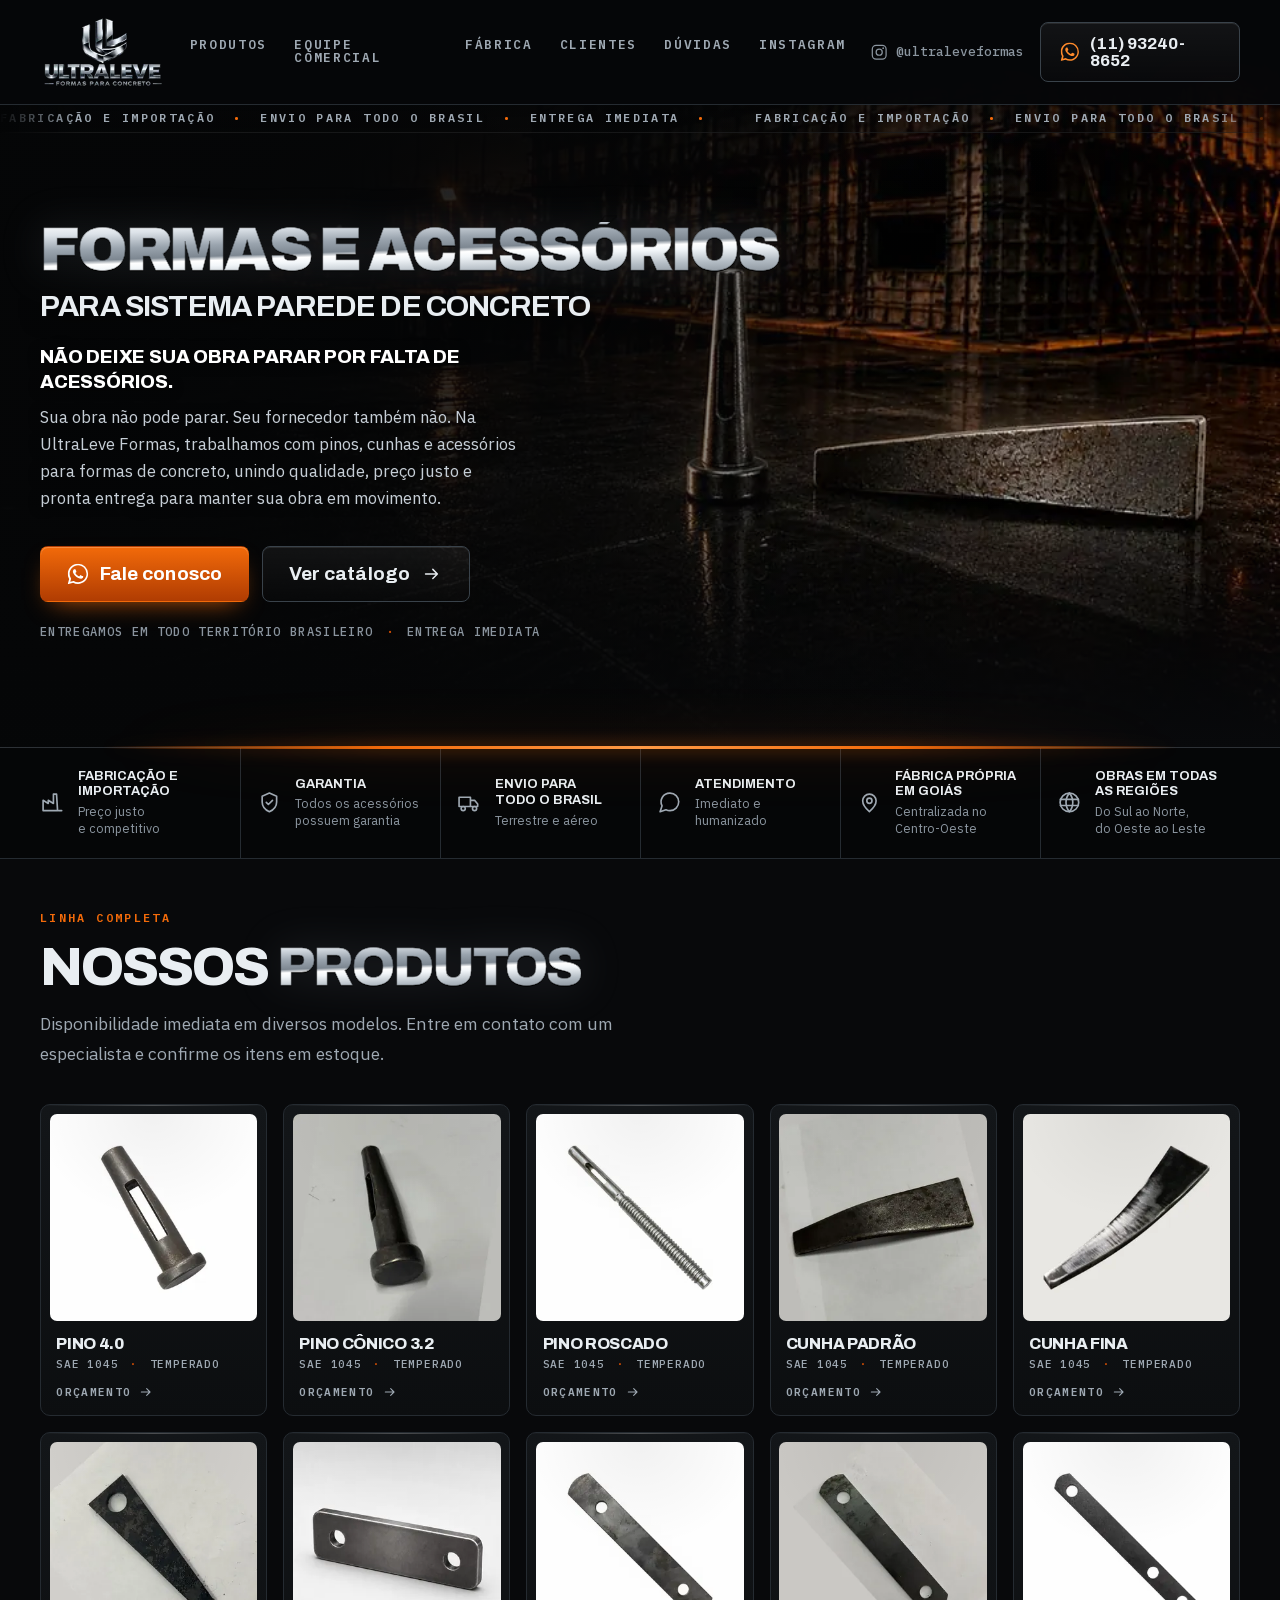
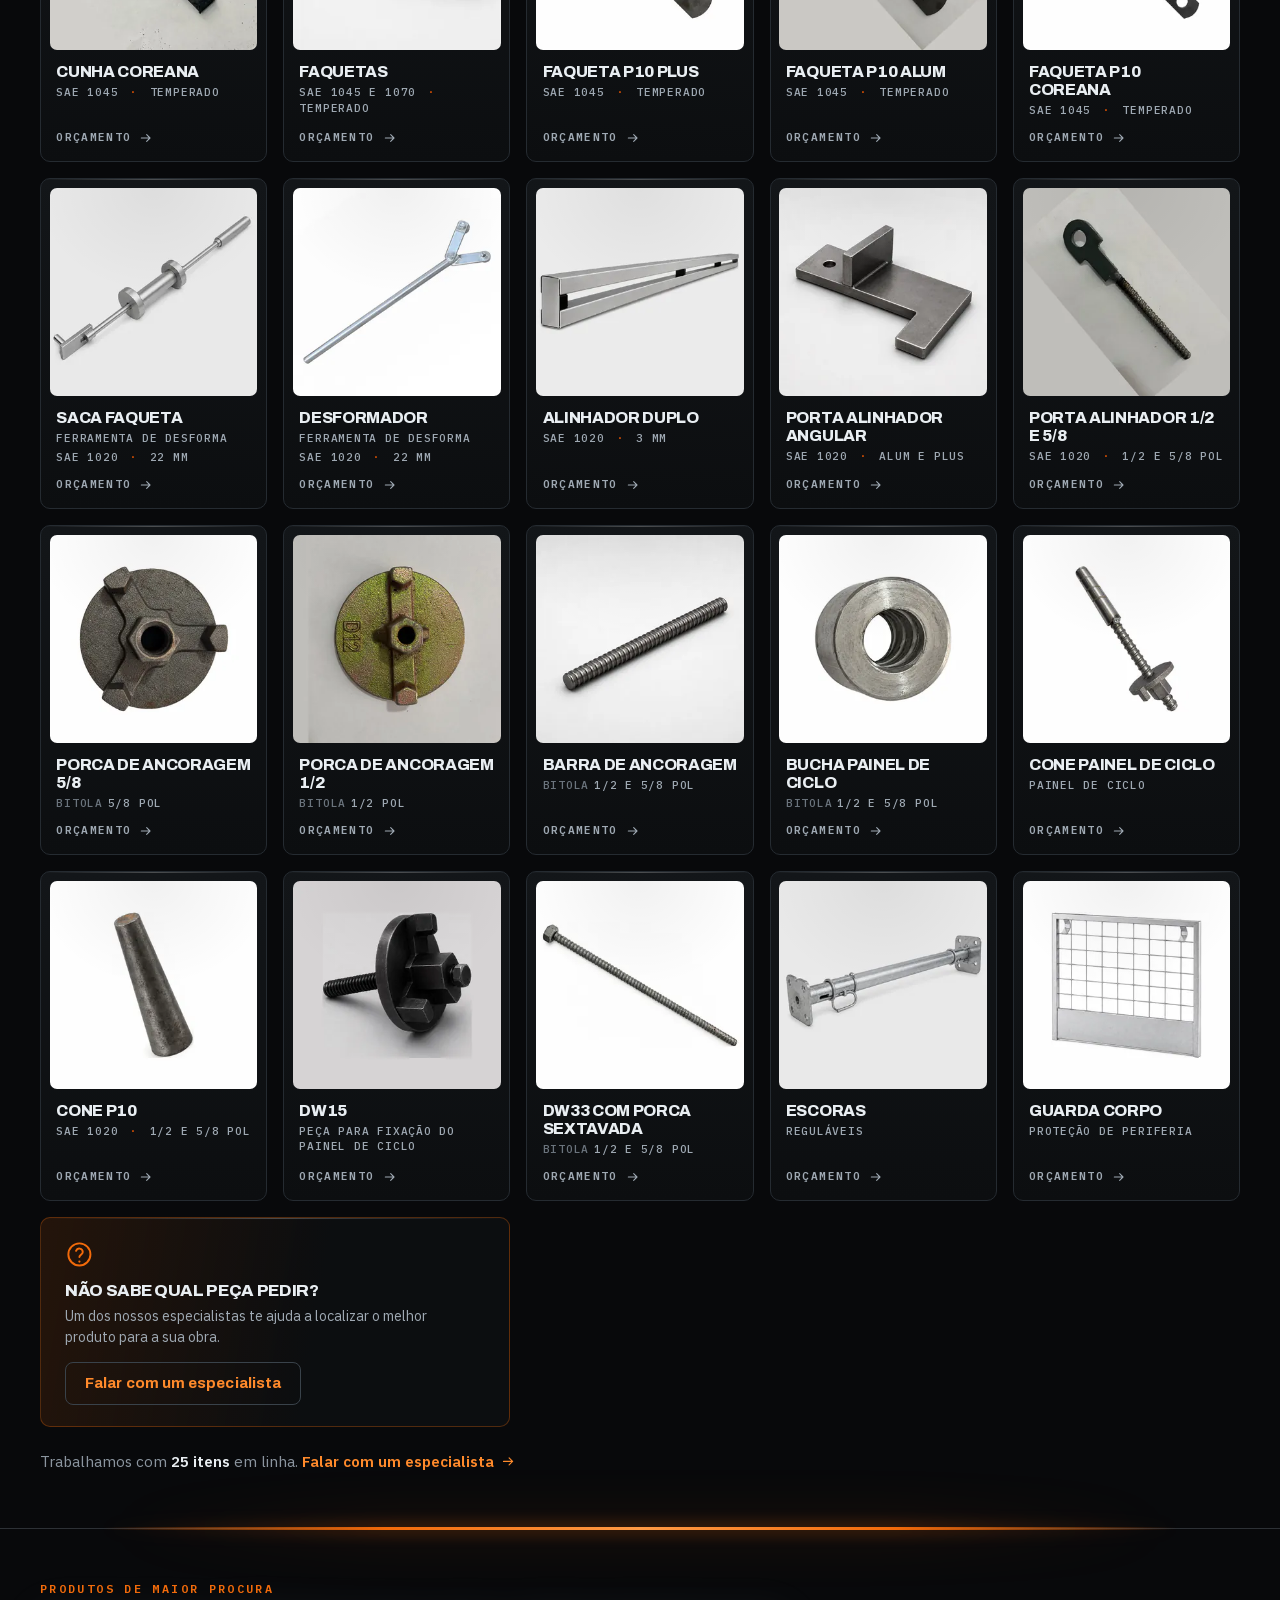
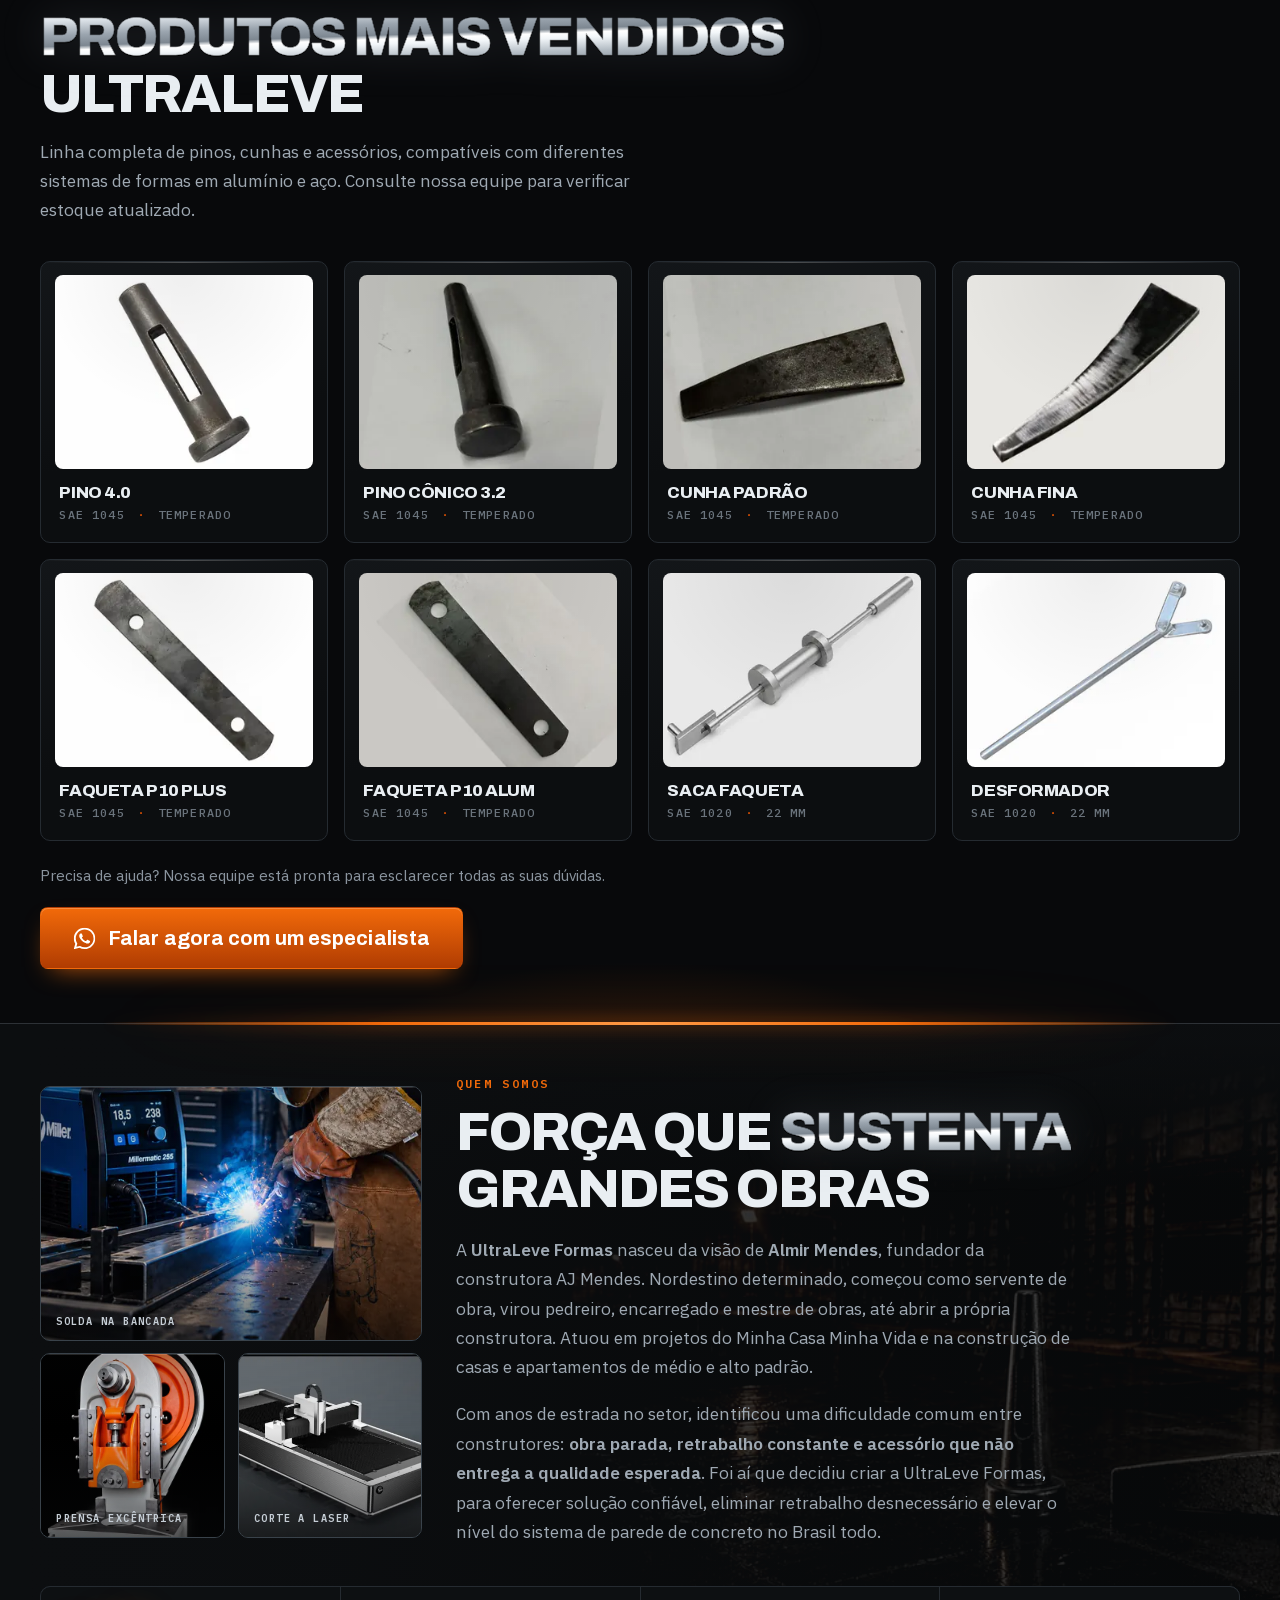
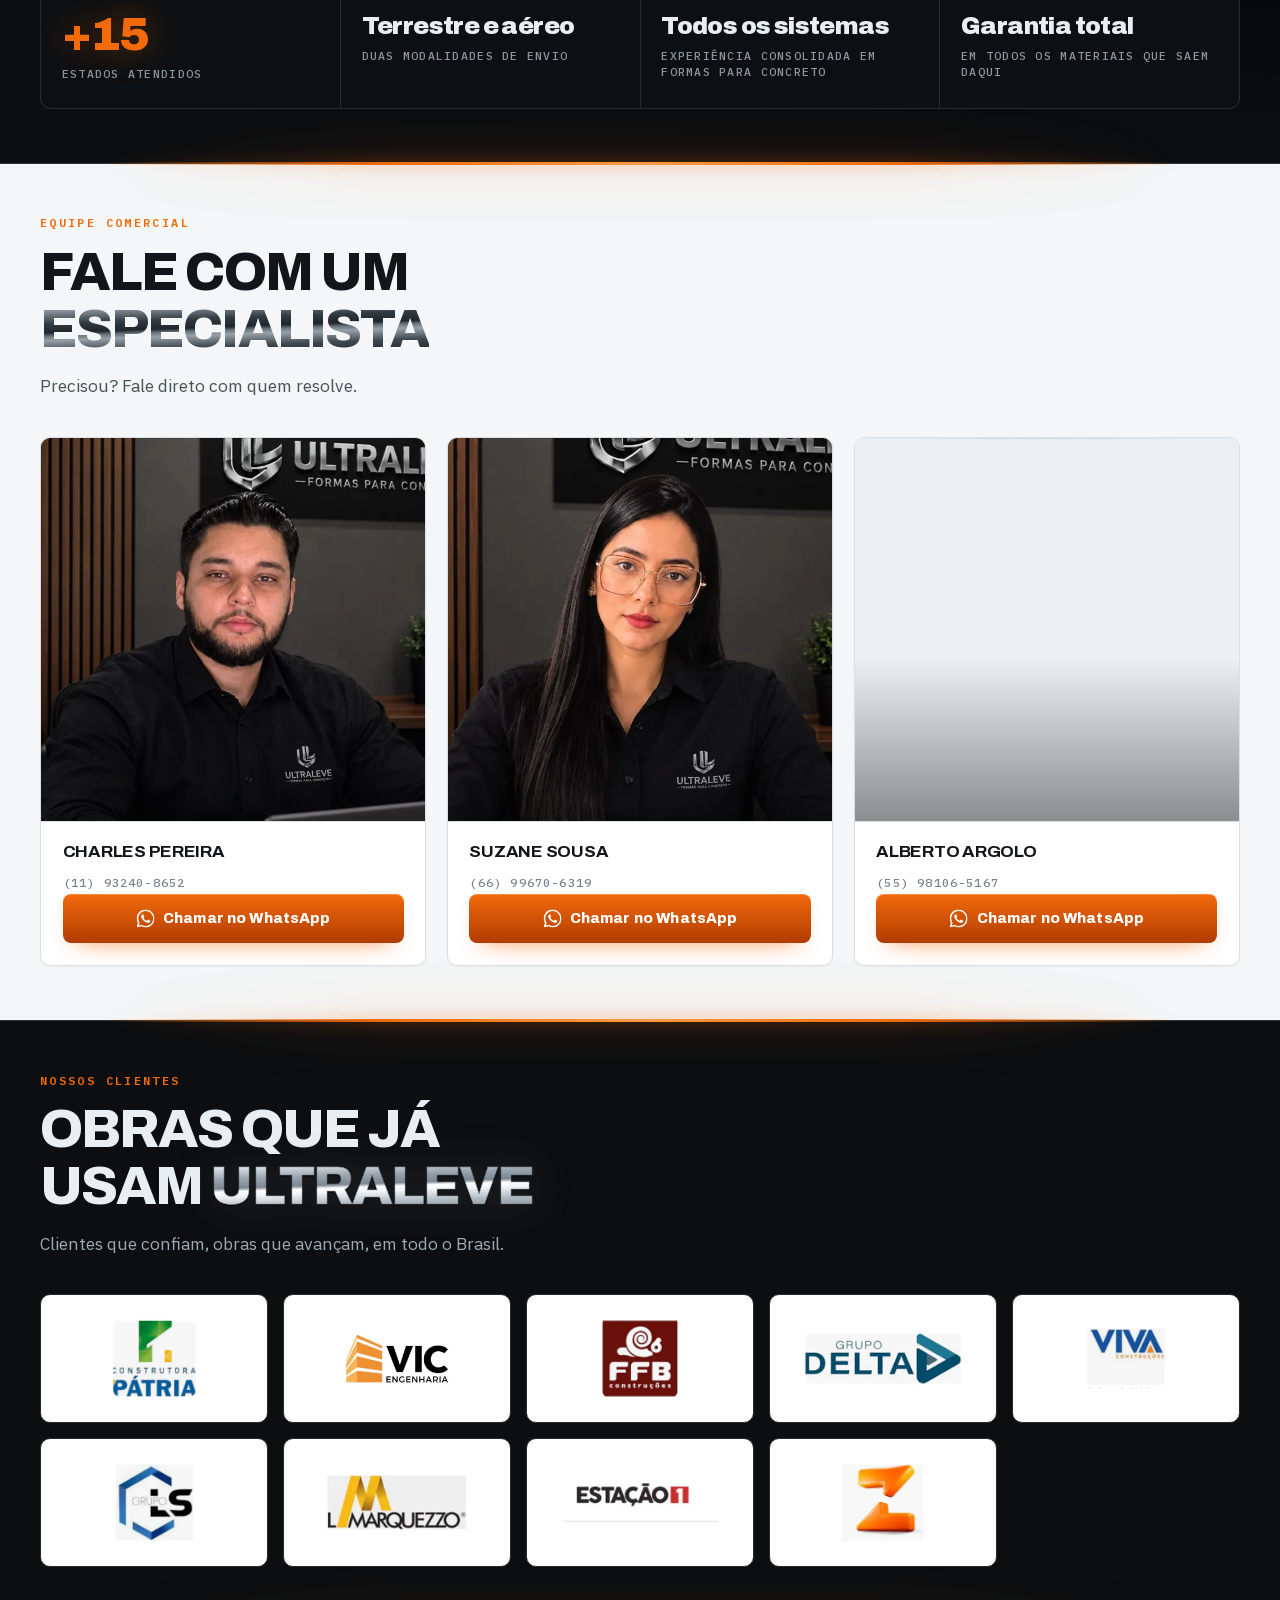
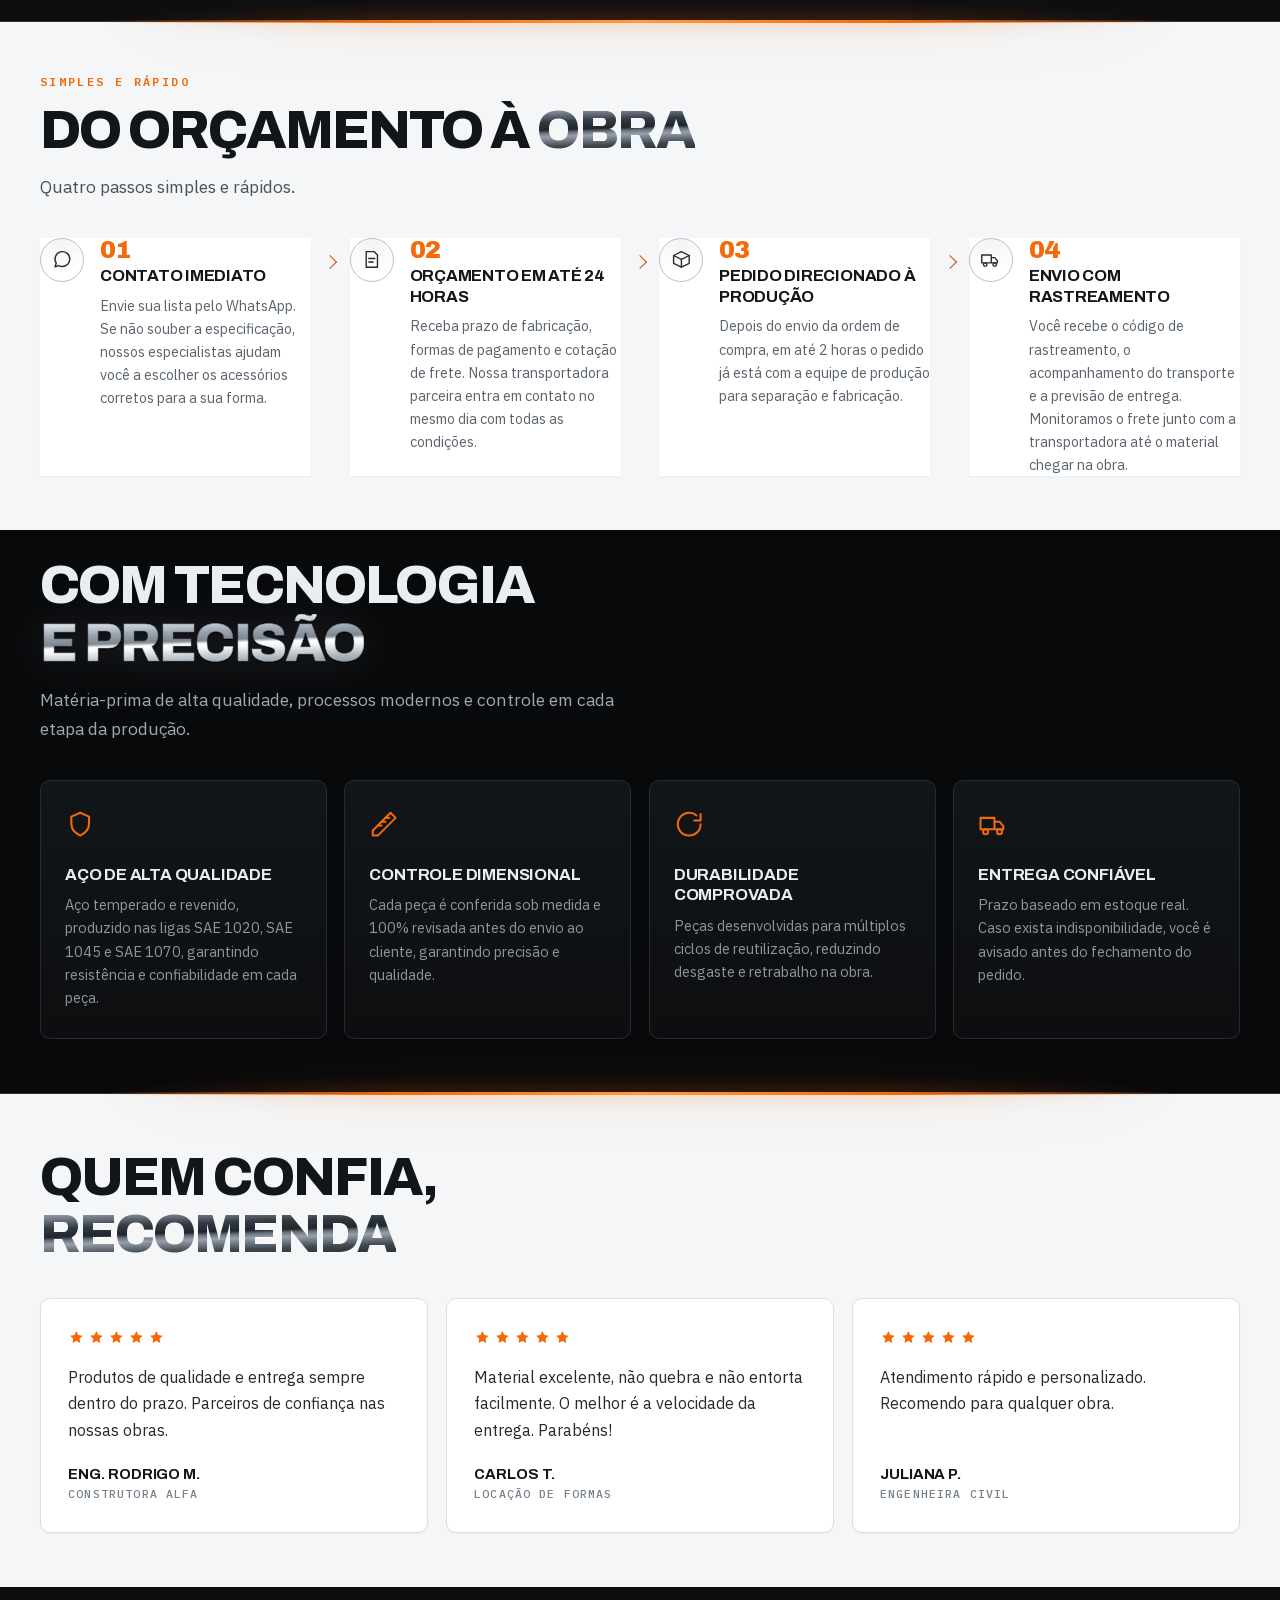
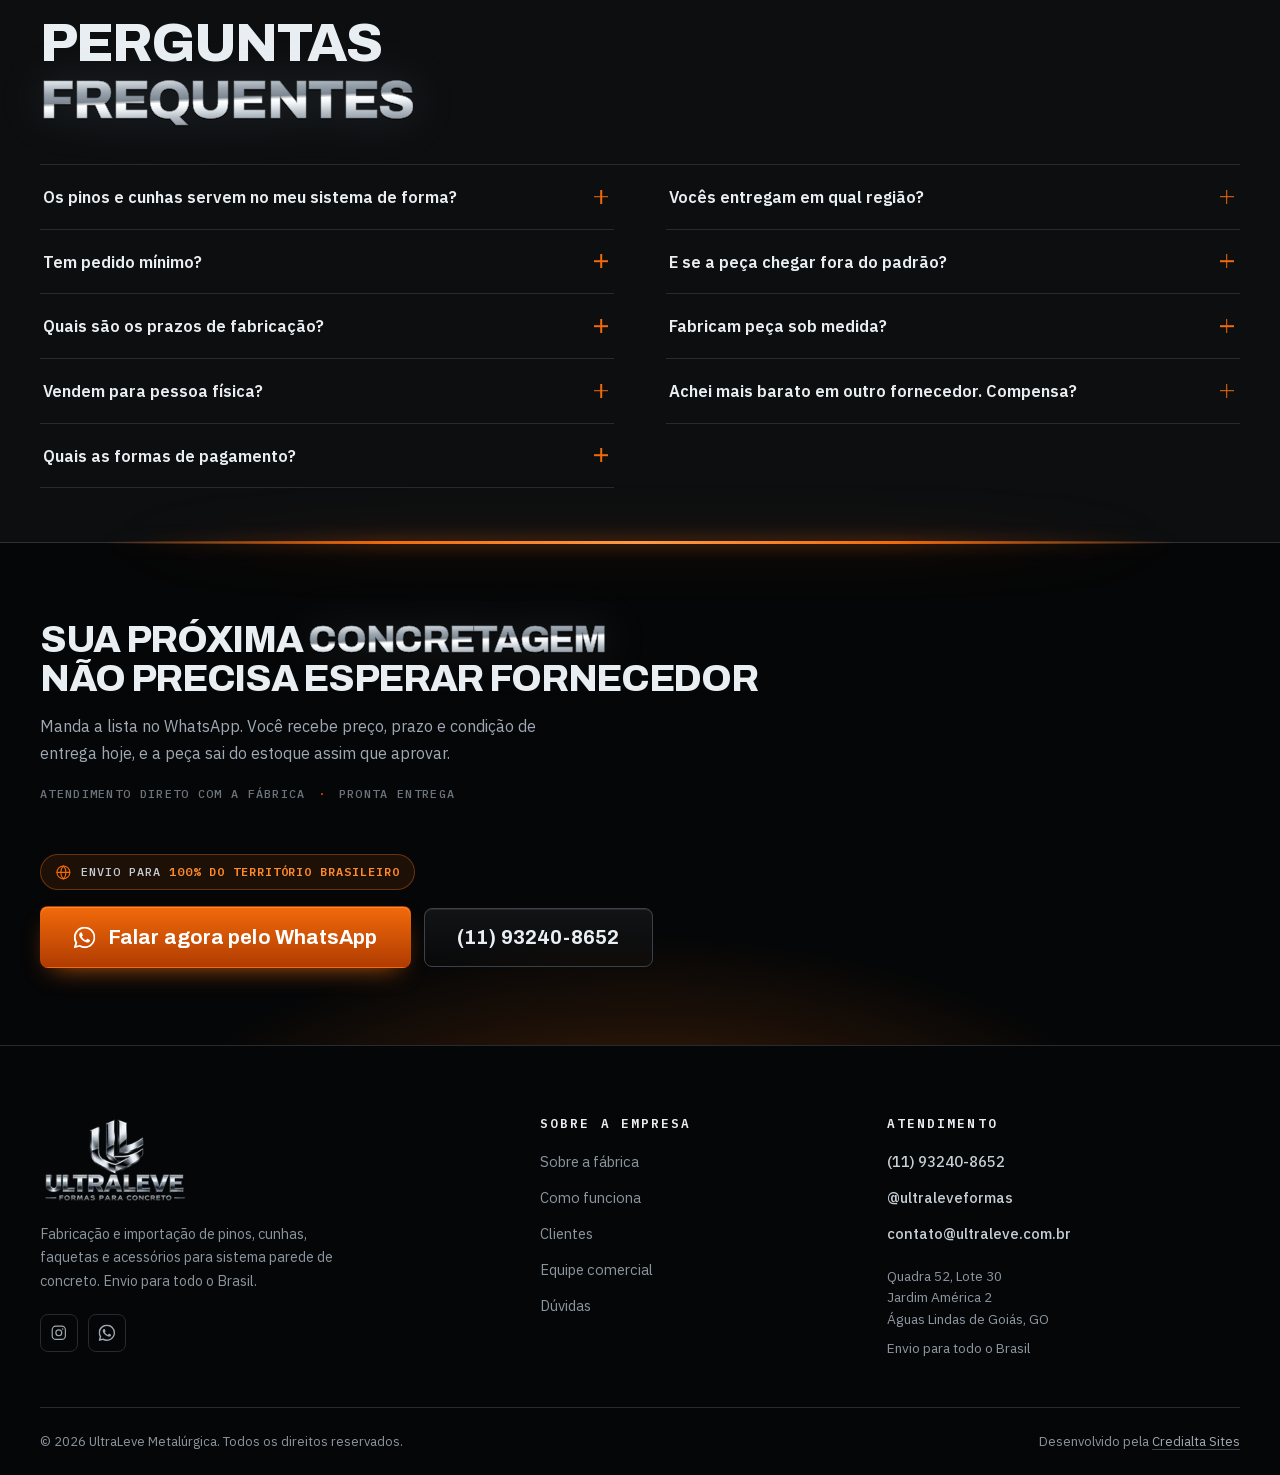
==== commit 2f8eda51: "Rastreamento: conversao de clique no WhatsApp tags.js mede clique no WhatsApp e no telefone, na home" ====
--- a/index.html
+++ b/index.html
@@ -784,5 +784,6 @@
 </script>
 
 <script src="assets/js/main.js" defer></script>
+<script src="assets/js/tags.js" defer></script>
 </body>
 </html>
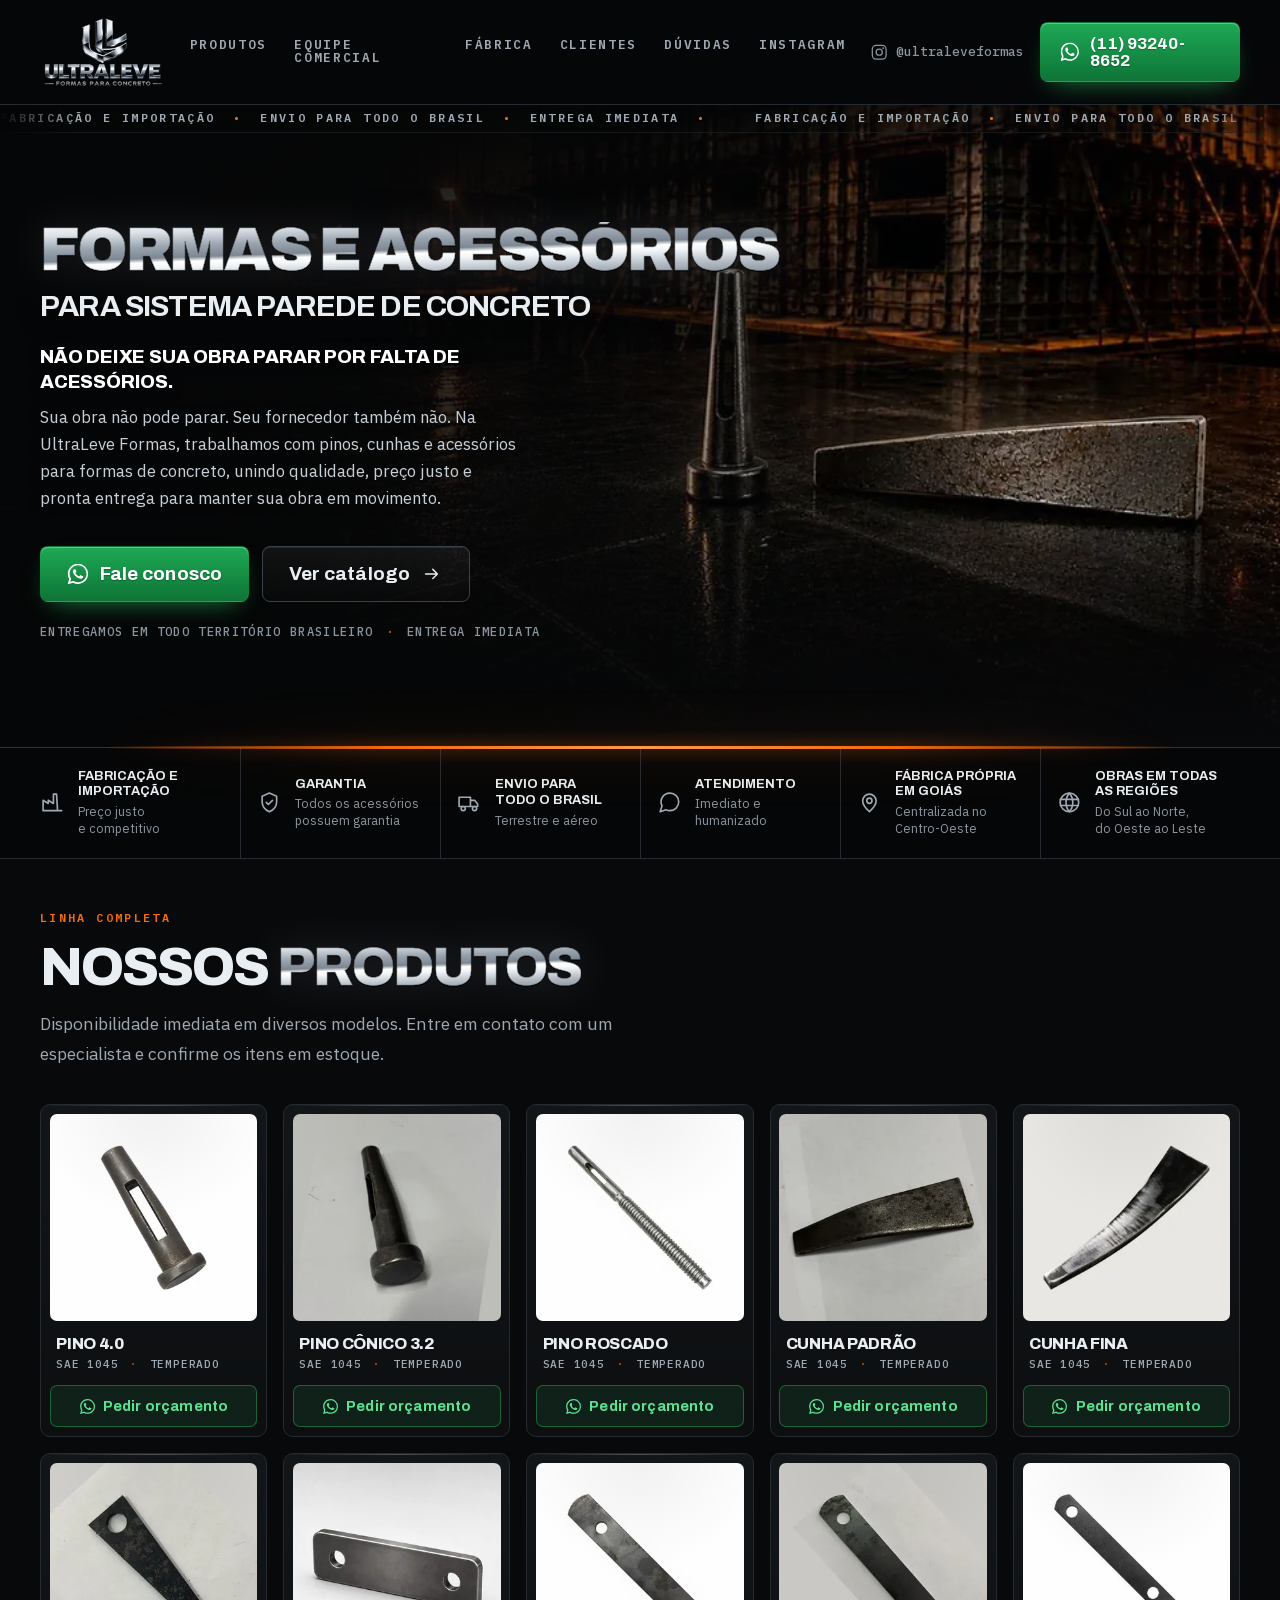
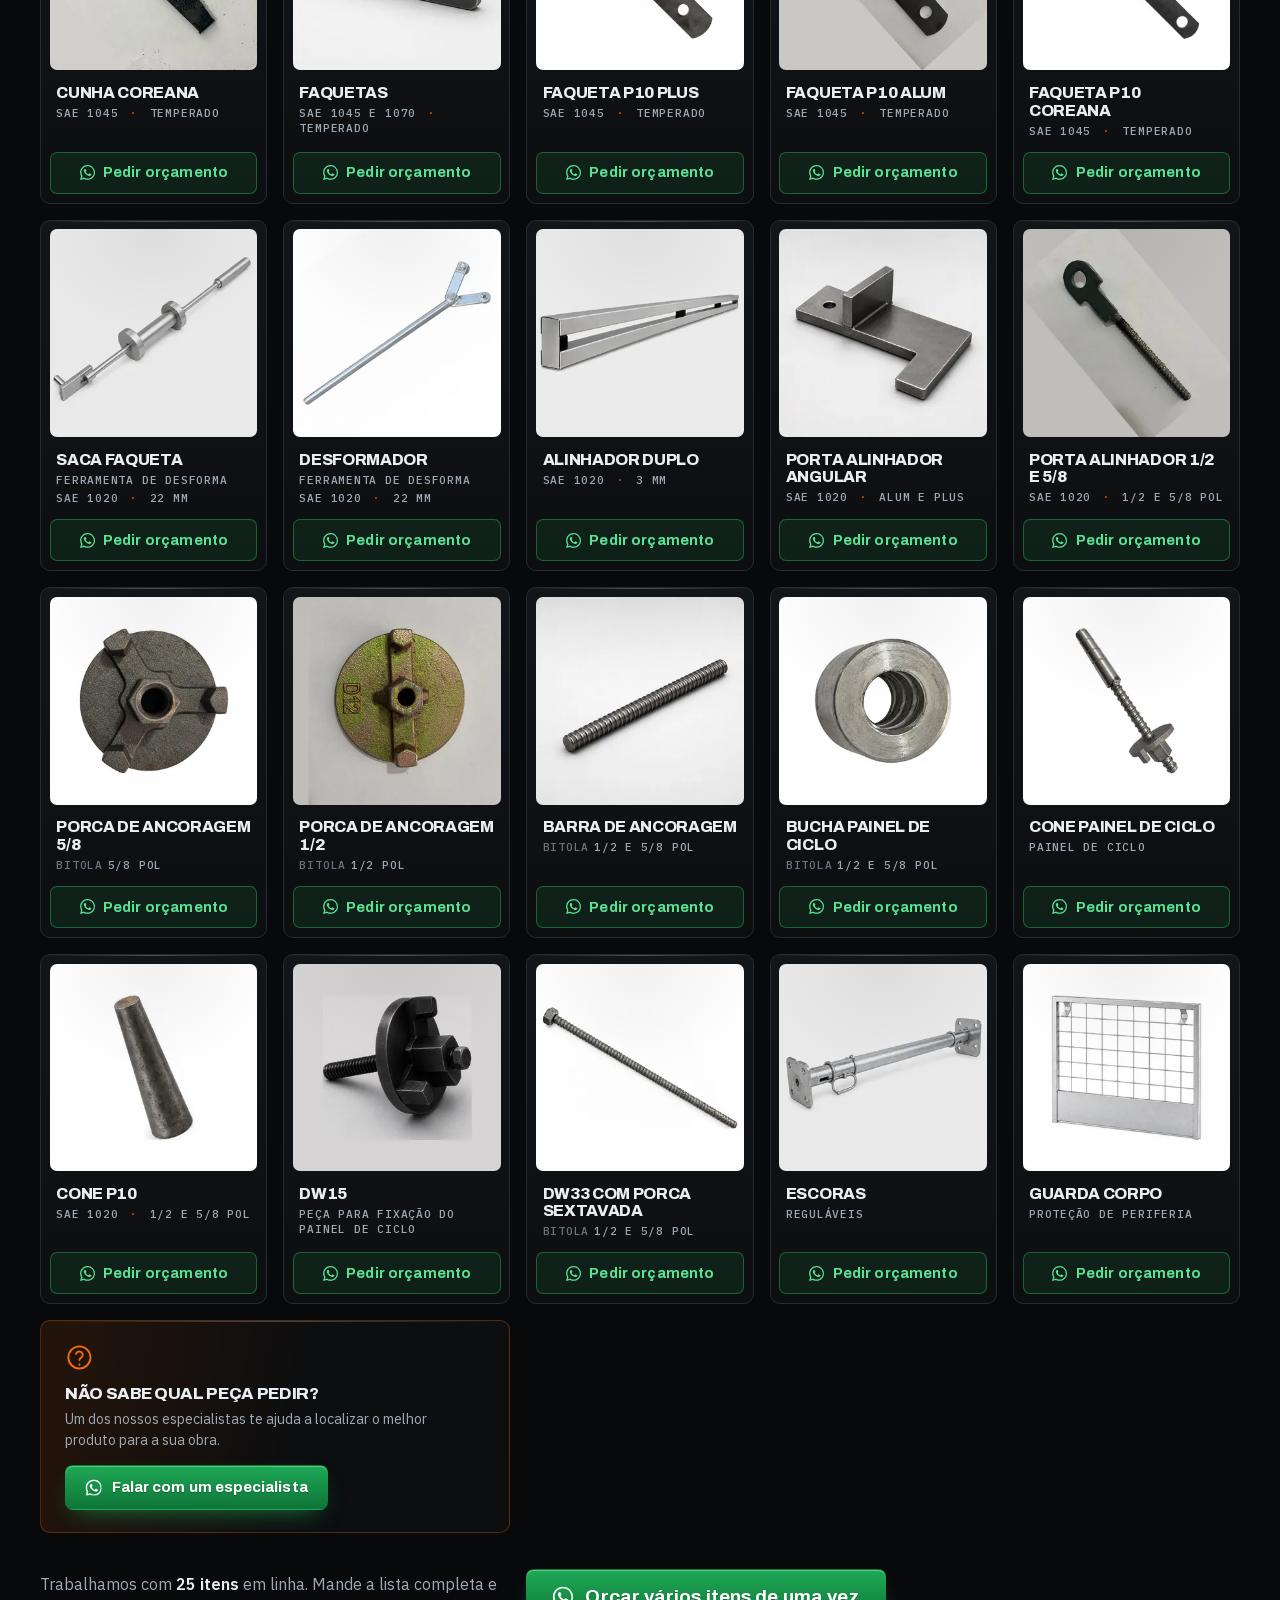
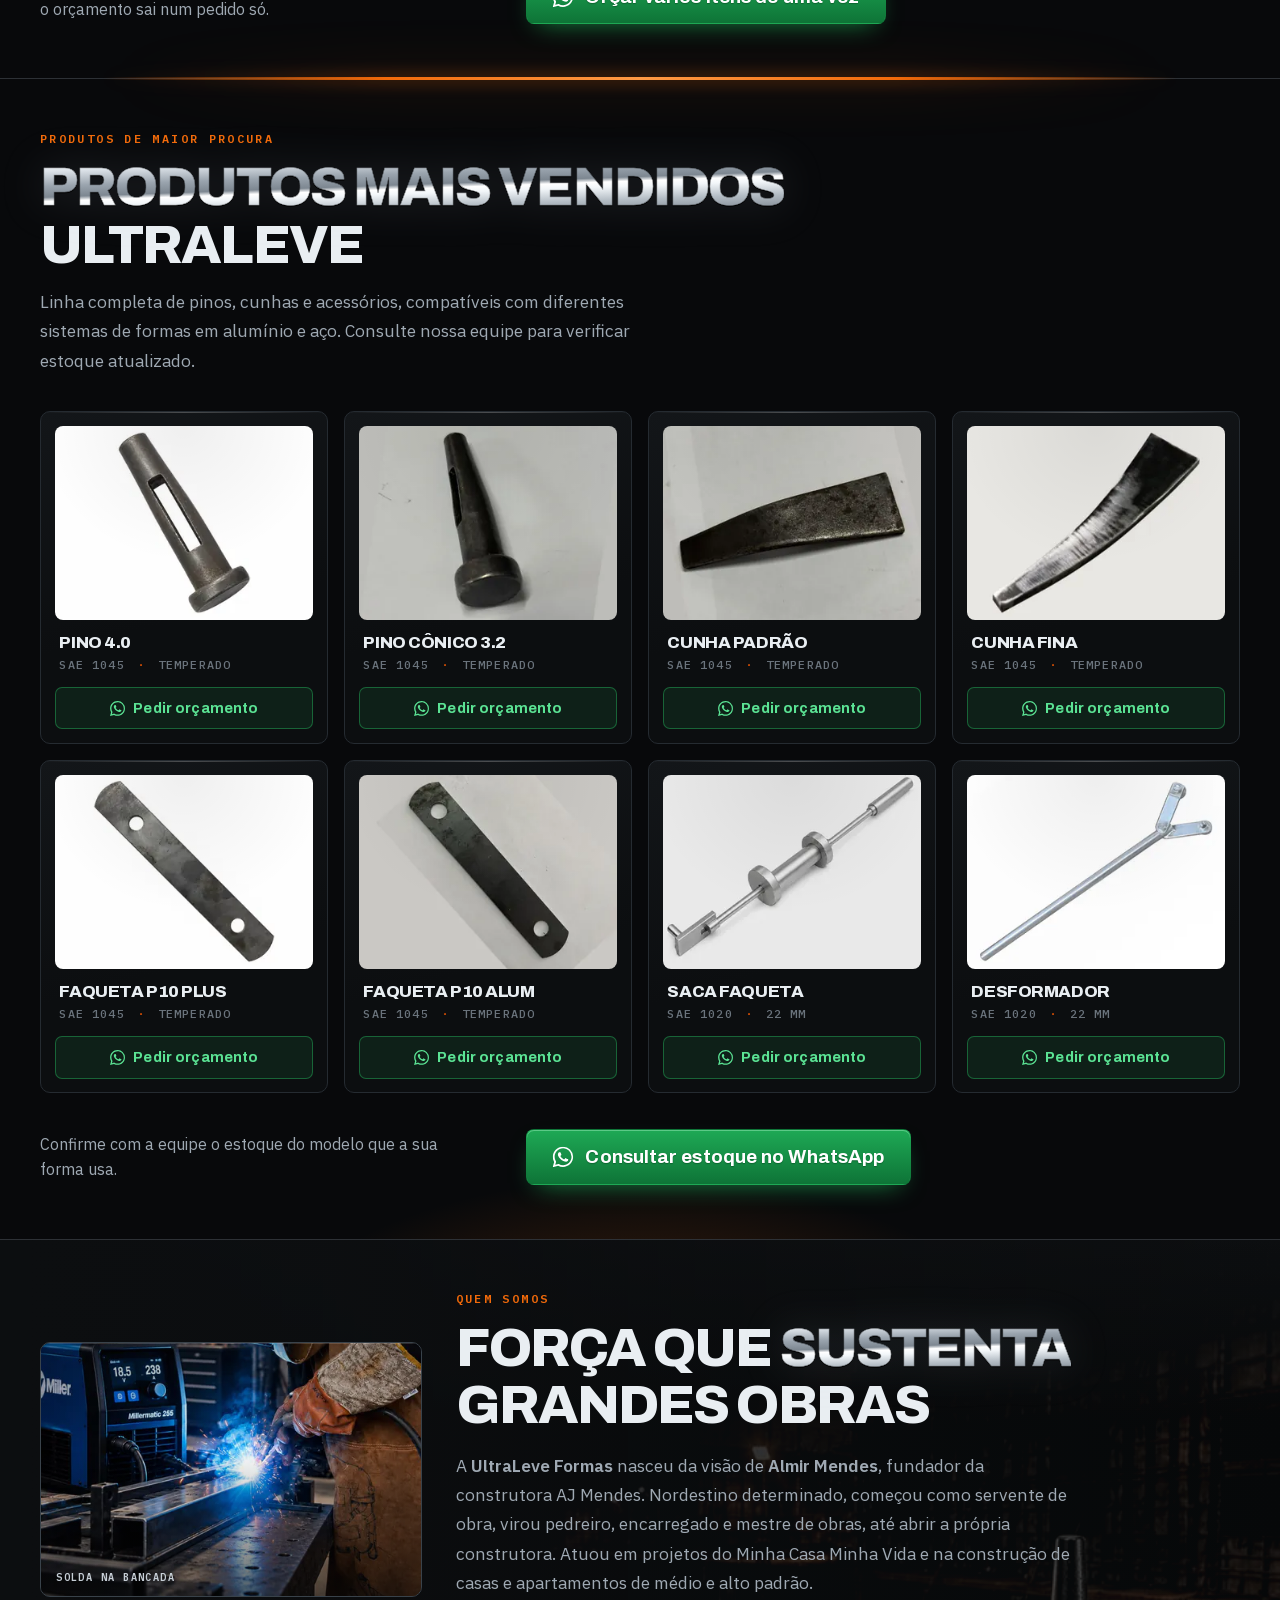
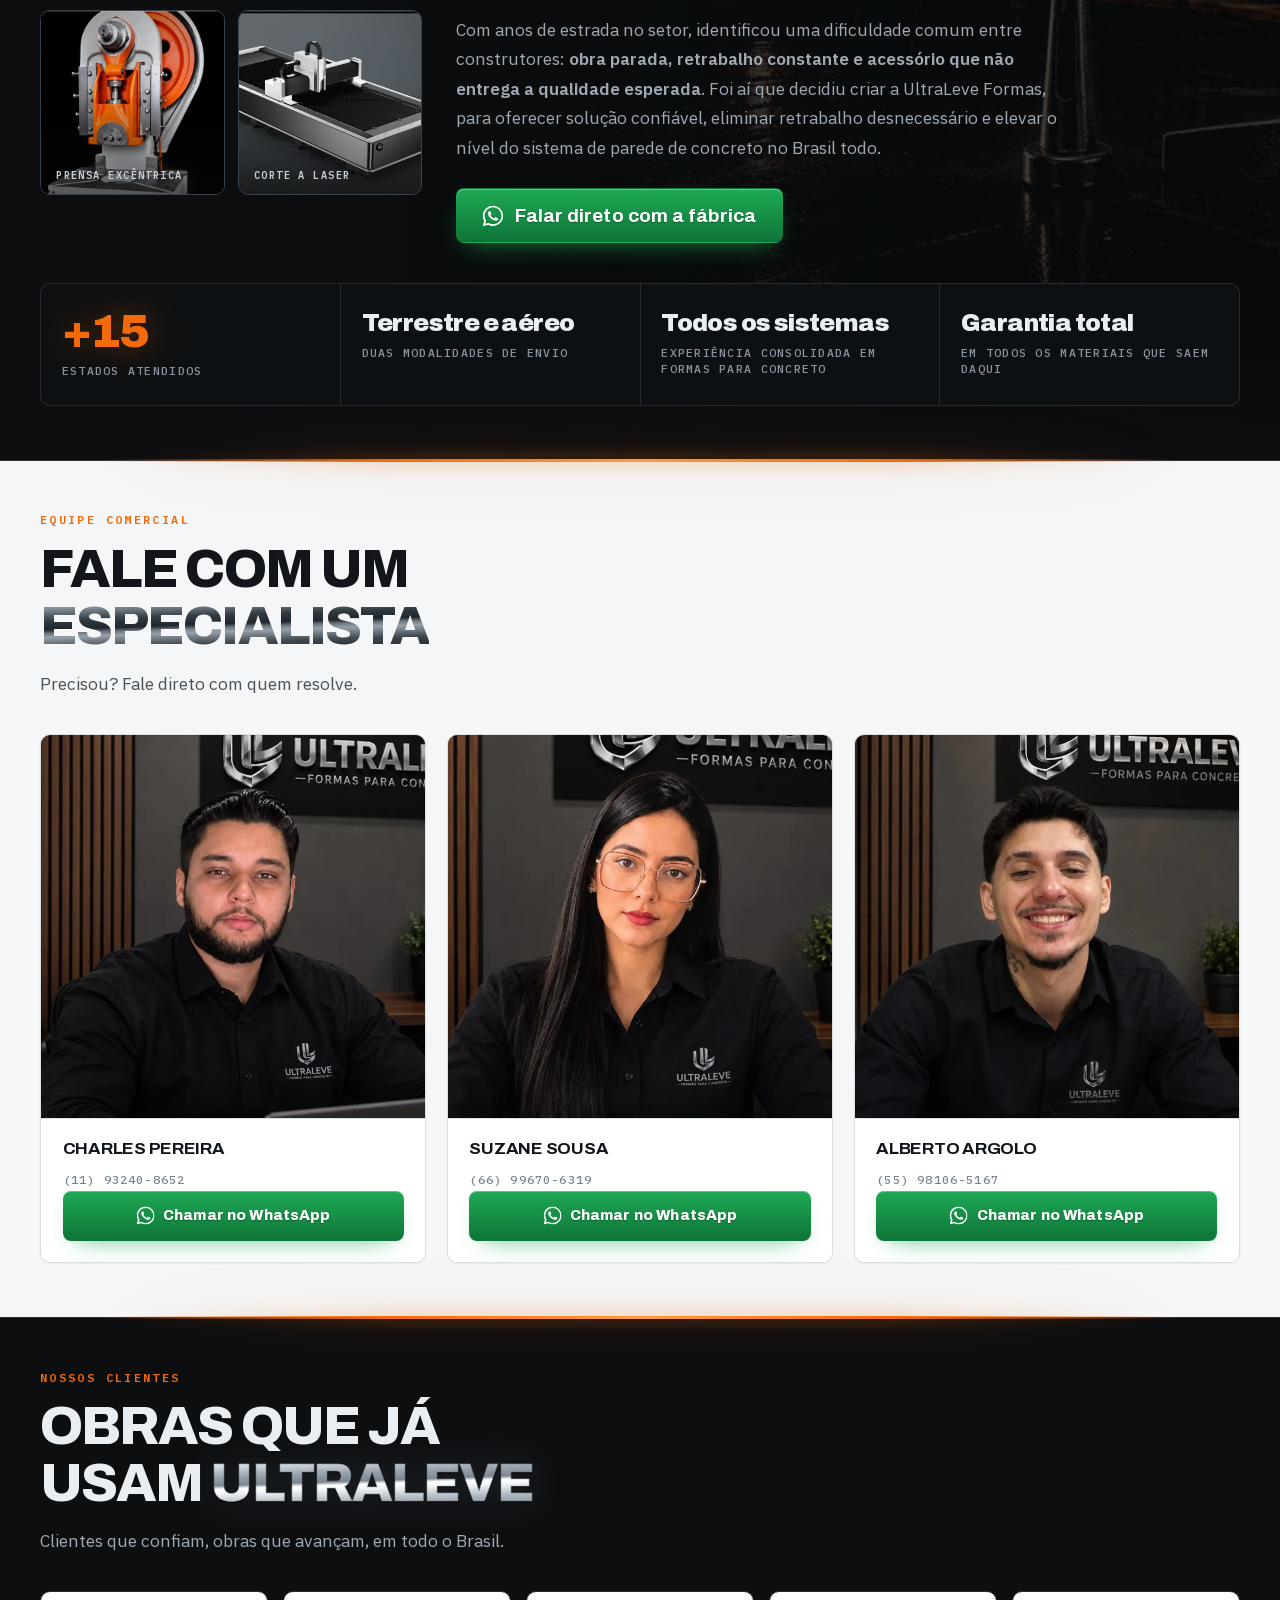
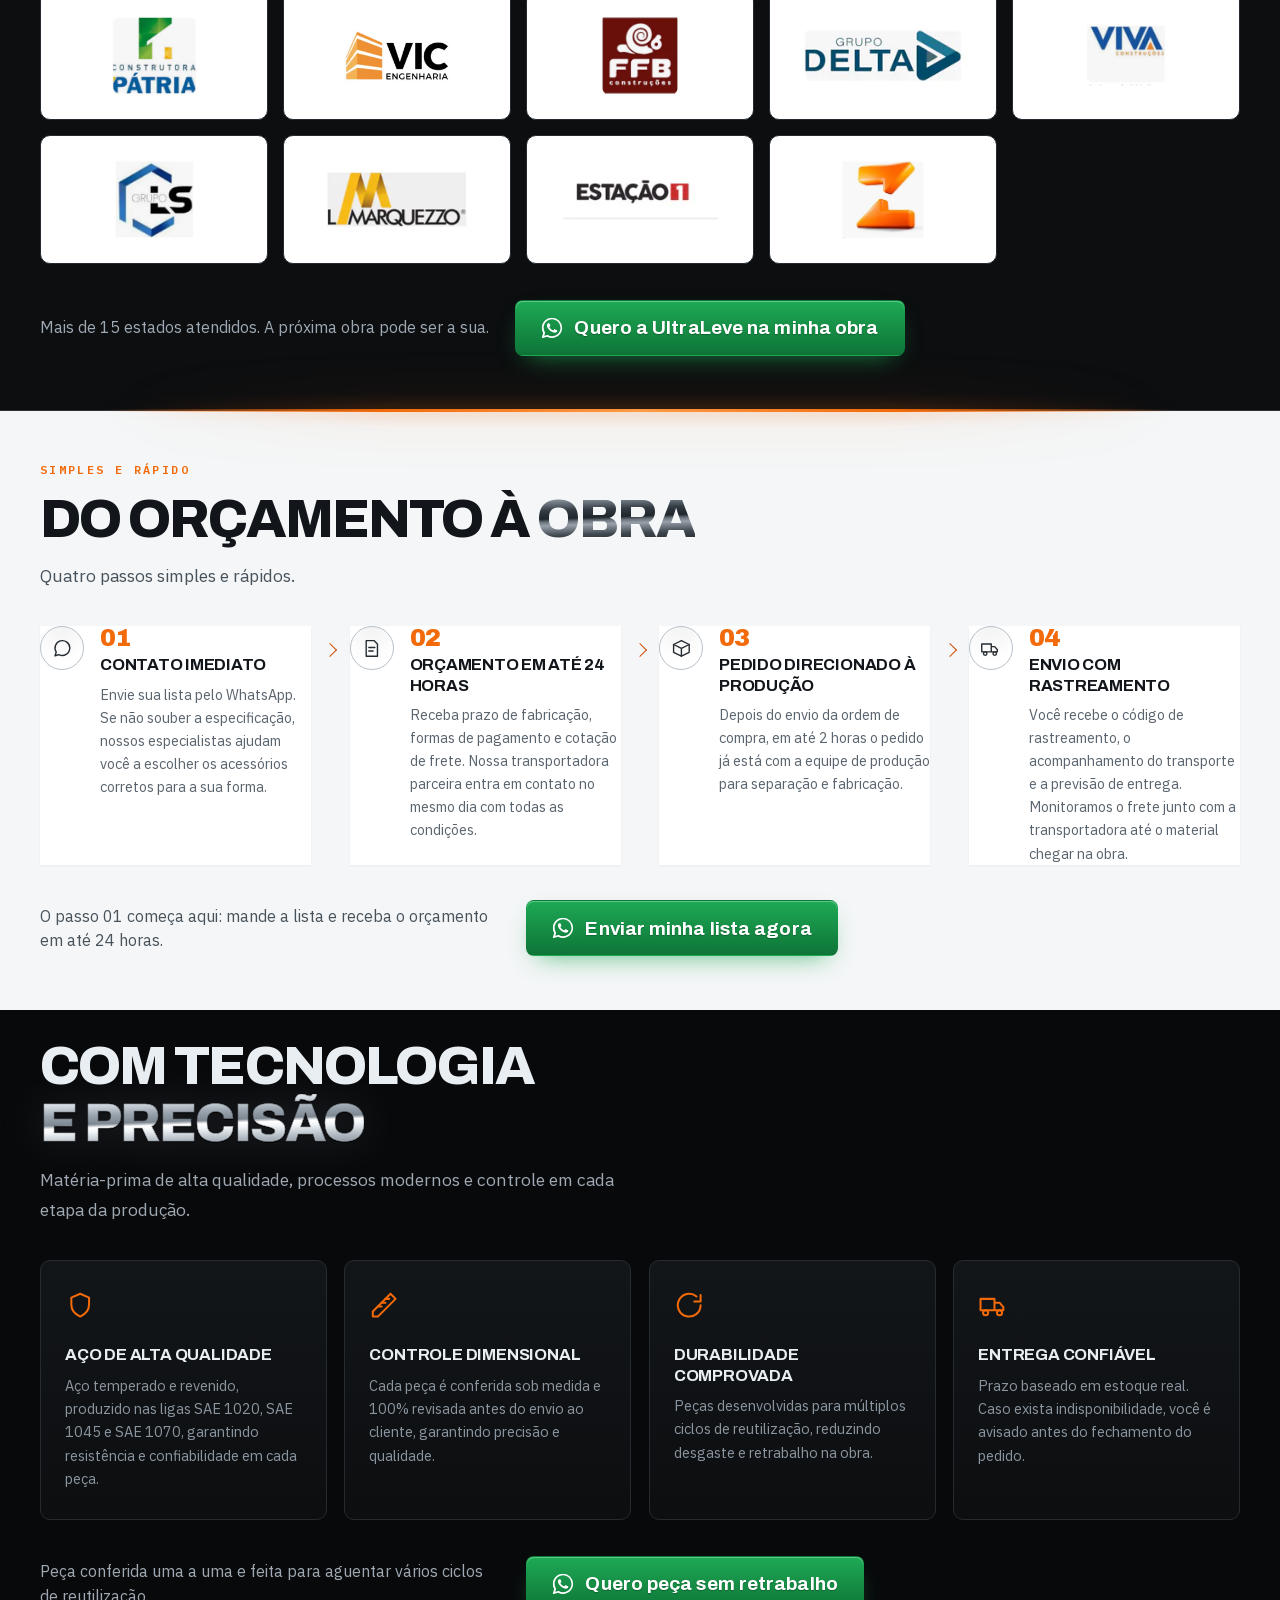
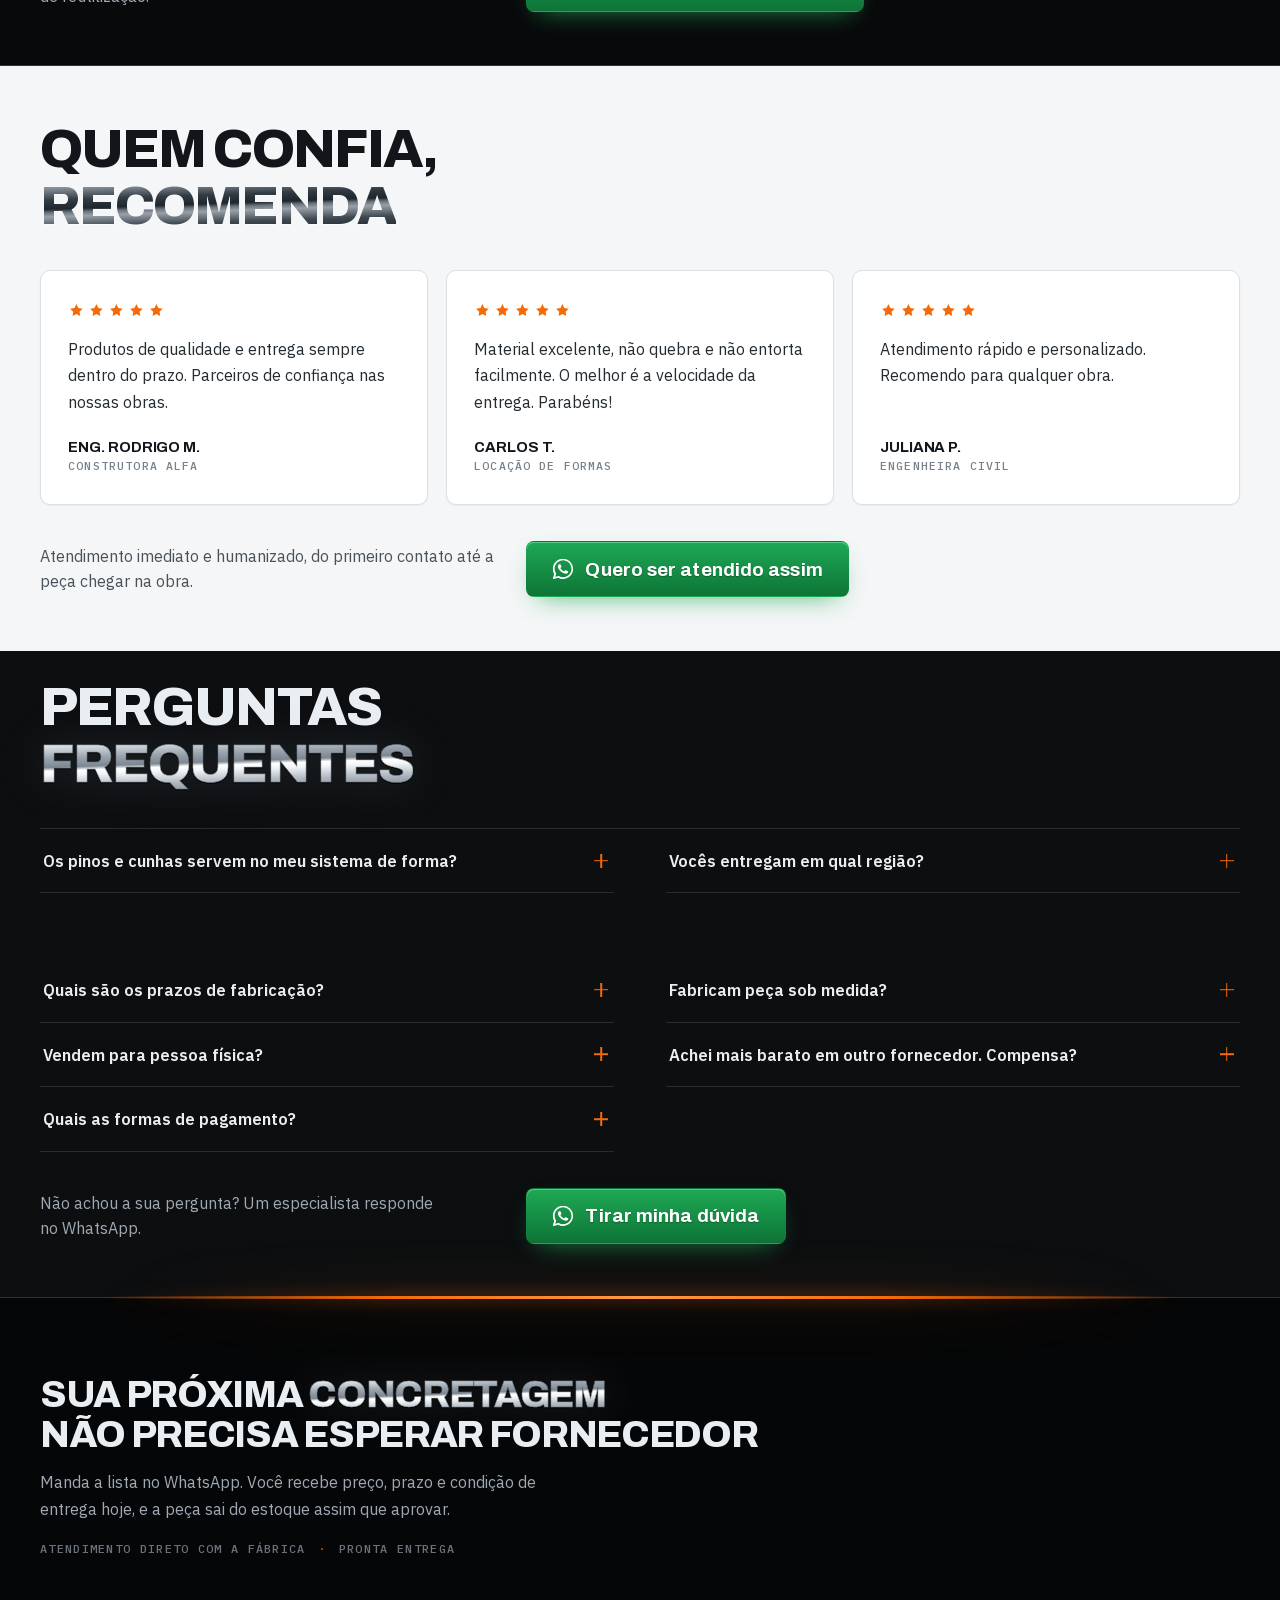
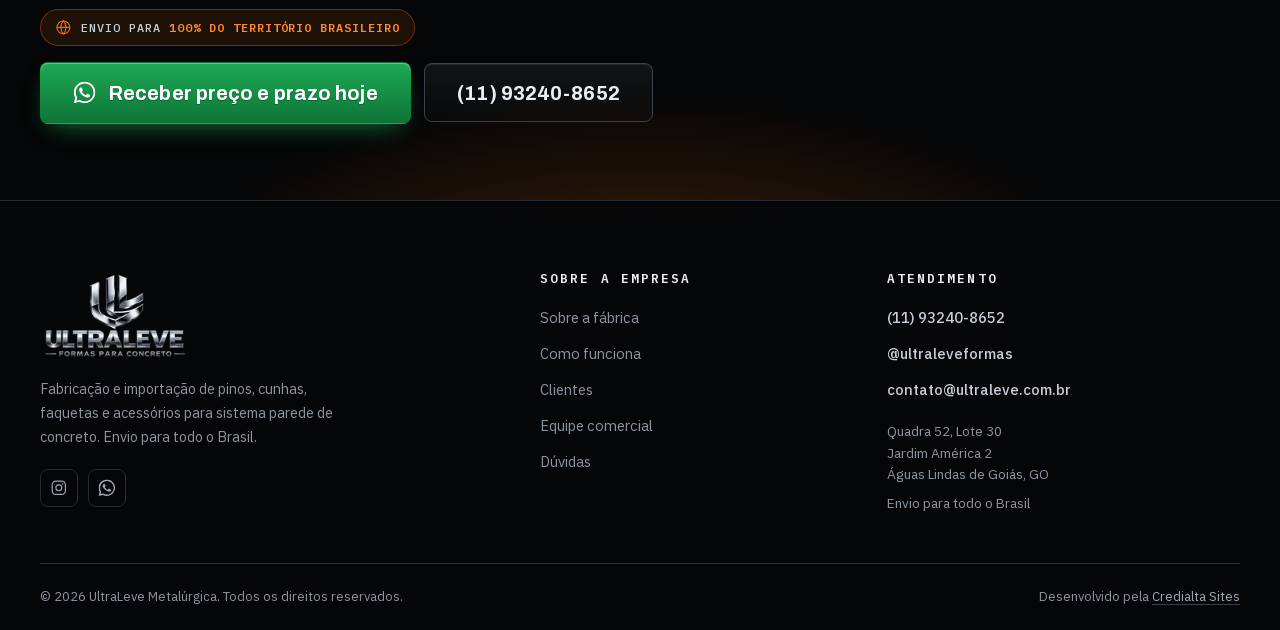
==== commit a0783798: "CTAs verdes de WhatsApp em todas as secoes - Botao de WhatsApp verde (.btn--wa) no cabecalho, hero, " ====
--- a/index.html
+++ b/index.html
@@ -54,7 +54,7 @@
         <svg viewBox="0 0 24 24" aria-hidden="true"><rect x="3" y="3" width="18" height="18" rx="5"/><circle cx="12" cy="12" r="4"/><circle cx="17.2" cy="6.8" r="1.1" fill="currentColor" stroke="none"/></svg>
         <span>@ultraleveformas</span>
       </a>
-      <a class="btn btn--ghost hdr__cta" href="https://wa.me/5511932408652?text=Ol%C3%A1!%20Vim%20pelo%20site%20e%20gostaria%20de%20um%20or%C3%A7amento." target="_blank" rel="noopener" aria-label="WhatsApp (11) 93240-8652">
+      <a class="btn btn--wa hdr__cta" href="https://wa.me/5511932408652?text=Ol%C3%A1!%20Vim%20pelo%20site%20e%20gostaria%20de%20um%20or%C3%A7amento." target="_blank" rel="noopener" aria-label="WhatsApp (11) 93240-8652">
         <svg class="ico-wa" viewBox="0 0 24 24" aria-hidden="true"><path d="M17.472 14.382c-.297-.149-1.758-.867-2.03-.967-.273-.099-.471-.148-.67.15-.197.297-.767.966-.94 1.164-.173.199-.347.223-.644.075-.297-.15-1.255-.463-2.39-1.475-.883-.788-1.48-1.761-1.653-2.059-.173-.297-.018-.458.13-.606.134-.133.347-.347.52-.52.174-.174.232-.298.347-.497.115-.199.058-.372-.024-.52-.082-.149-.67-1.612-.917-2.207-.244-.579-.487-.5-.669-.51-.173-.008-.371-.01-.57-.01-.198 0-.52.074-.792.372-.272.297-1.04 1.016-1.04 2.479 0 1.462 1.065 2.875 1.213 3.074.149.198 2.096 3.2 5.077 4.487.709.306 1.262.489 1.694.625.712.227 1.36.195 1.872.118.572-.085 1.758-.719 2.006-1.413.248-.694.248-1.289.173-1.413-.074-.124-.272-.198-.57-.347m-5.421 7.403h-.004a9.87 9.87 0 0 1-5.031-1.378l-.361-.214-3.741.982.998-3.648-.235-.374a9.86 9.86 0 0 1-1.51-5.26c.001-5.45 4.436-9.884 9.888-9.884 2.64 0 5.122 1.03 6.988 2.898a9.825 9.825 0 0 1 2.893 6.994c-.003 5.45-4.437 9.884-9.885 9.884m8.413-18.297A11.815 11.815 0 0 0 12.05 0C5.495 0 .16 5.335.157 11.892c0 2.096.547 4.142 1.588 5.945L.057 24l6.305-1.654a11.882 11.882 0 0 0 5.683 1.448h.005c6.554 0 11.89-5.335 11.893-11.893a11.821 11.821 0 0 0-3.48-8.413Z"/></svg>
         <span>(11) 93240-8652</span>
       </a>
@@ -98,7 +98,7 @@
     </p>
 
     <div class="hero__cta stag" style="--d:210ms">
-      <a class="btn btn--fire" href="https://wa.me/5511932408652?text=Ol%C3%A1!%20Vim%20pelo%20site%20e%20gostaria%20de%20falar%20com%20um%20especialista." target="_blank" rel="noopener">
+      <a class="btn btn--wa btn--pulse" href="https://wa.me/5511932408652?text=Ol%C3%A1!%20Vim%20pelo%20site%20e%20gostaria%20de%20falar%20com%20um%20especialista." target="_blank" rel="noopener">
         <svg class="ico-wa" viewBox="0 0 24 24" aria-hidden="true"><path d="M17.472 14.382c-.297-.149-1.758-.867-2.03-.967-.273-.099-.471-.148-.67.15-.197.297-.767.966-.94 1.164-.173.199-.347.223-.644.075-.297-.15-1.255-.463-2.39-1.475-.883-.788-1.48-1.761-1.653-2.059-.173-.297-.018-.458.13-.606.134-.133.347-.347.52-.52.174-.174.232-.298.347-.497.115-.199.058-.372-.024-.52-.082-.149-.67-1.612-.917-2.207-.244-.579-.487-.5-.669-.51-.173-.008-.371-.01-.57-.01-.198 0-.52.074-.792.372-.272.297-1.04 1.016-1.04 2.479 0 1.462 1.065 2.875 1.213 3.074.149.198 2.096 3.2 5.077 4.487.709.306 1.262.489 1.694.625.712.227 1.36.195 1.872.118.572-.085 1.758-.719 2.006-1.413.248-.694.248-1.289.173-1.413-.074-.124-.272-.198-.57-.347m-5.421 7.403h-.004a9.87 9.87 0 0 1-5.031-1.378l-.361-.214-3.741.982.998-3.648-.235-.374a9.86 9.86 0 0 1-1.51-5.26c.001-5.45 4.436-9.884 9.888-9.884 2.64 0 5.122 1.03 6.988 2.898a9.825 9.825 0 0 1 2.893 6.994c-.003 5.45-4.437 9.884-9.885 9.884m8.413-18.297A11.815 11.815 0 0 0 12.05 0C5.495 0 .16 5.335.157 11.892c0 2.096.547 4.142 1.588 5.945L.057 24l6.305-1.654a11.882 11.882 0 0 0 5.683 1.448h.005c6.554 0 11.89-5.335 11.893-11.893a11.821 11.821 0 0 0-3.48-8.413Z"/></svg>
         Fale conosco
       </a>
@@ -157,151 +157,151 @@
       <article class="fam__c reveal">
         <span class="fam__img"><img src="assets/img/prod/pino-40-480.webp" srcset="assets/img/prod/pino-40-320.webp 320w, assets/img/prod/pino-40-480.webp 480w, assets/img/prod/pino-40-720.webp 720w" sizes="(max-width:600px) calc(50vw - 38px), (max-width:860px) calc(31vw - 28px), (max-width:1180px) calc(25vw - 40px), 238px" alt="Pino 4.0 de laje em aço SAE 1045 temperado" width="620" height="620" loading="lazy" decoding="async"></span>
         <span class="fam__b"><h3>Pino 4.0</h3><span class="ficha"><span class="ficha__e">SAE 1045 <i>·</i> Temperado</span></span></span>
-        <a class="fam__go" href="https://wa.me/5511932408652?text=Ol%C3%A1!%20Vim%20pelo%20site%20e%20gostaria%20de%20um%20or%C3%A7amento%20para%20*Pino%204.0*." target="_blank" rel="noopener">Orçamento <svg viewBox="0 0 24 24" aria-hidden="true"><path d="M5 12h13m-5-5 5 5-5 5"/></svg></a>
+        <a class="fam__go" href="https://wa.me/5511932408652?text=Ol%C3%A1!%20Vim%20pelo%20site%20e%20gostaria%20de%20um%20or%C3%A7amento%20para%20*Pino%204.0*." target="_blank" rel="noopener">Pedir orçamento</a>
       </article>
 
       <article class="fam__c reveal">
         <span class="fam__img"><img src="assets/img/prod/pino-conico-480.webp" srcset="assets/img/prod/pino-conico-320.webp 320w, assets/img/prod/pino-conico-480.webp 480w, assets/img/prod/pino-conico-720.webp 720w" sizes="(max-width:600px) calc(50vw - 38px), (max-width:860px) calc(31vw - 28px), (max-width:1180px) calc(25vw - 40px), 238px" alt="Pino cônico 3.2 em aço SAE 1045 temperado" width="620" height="620" loading="lazy" decoding="async"></span>
         <span class="fam__b"><h3>Pino cônico 3.2</h3><span class="ficha"><span class="ficha__e">SAE 1045 <i>·</i> Temperado</span></span></span>
-        <a class="fam__go" href="https://wa.me/5511932408652?text=Ol%C3%A1!%20Vim%20pelo%20site%20e%20gostaria%20de%20um%20or%C3%A7amento%20para%20*Pino%20c%C3%B4nico%203.2*." target="_blank" rel="noopener">Orçamento <svg viewBox="0 0 24 24" aria-hidden="true"><path d="M5 12h13m-5-5 5 5-5 5"/></svg></a>
+        <a class="fam__go" href="https://wa.me/5511932408652?text=Ol%C3%A1!%20Vim%20pelo%20site%20e%20gostaria%20de%20um%20or%C3%A7amento%20para%20*Pino%20c%C3%B4nico%203.2*." target="_blank" rel="noopener">Pedir orçamento</a>
       </article>
 
       <article class="fam__c reveal">
         <span class="fam__img"><img src="assets/img/prod/pino-roscado-480.webp" srcset="assets/img/prod/pino-roscado-320.webp 320w, assets/img/prod/pino-roscado-480.webp 480w, assets/img/prod/pino-roscado-720.webp 720w" sizes="(max-width:600px) calc(50vw - 38px), (max-width:860px) calc(31vw - 28px), (max-width:1180px) calc(25vw - 40px), 238px" alt="Pino roscado em aço SAE 1045 temperado" width="620" height="620" loading="lazy" decoding="async"></span>
         <span class="fam__b"><h3>Pino roscado</h3><span class="ficha"><span class="ficha__e">SAE 1045 <i>·</i> Temperado</span></span></span>
-        <a class="fam__go" href="https://wa.me/5511932408652?text=Ol%C3%A1!%20Vim%20pelo%20site%20e%20gostaria%20de%20um%20or%C3%A7amento%20para%20*Pino%20roscado*." target="_blank" rel="noopener">Orçamento <svg viewBox="0 0 24 24" aria-hidden="true"><path d="M5 12h13m-5-5 5 5-5 5"/></svg></a>
+        <a class="fam__go" href="https://wa.me/5511932408652?text=Ol%C3%A1!%20Vim%20pelo%20site%20e%20gostaria%20de%20um%20or%C3%A7amento%20para%20*Pino%20roscado*." target="_blank" rel="noopener">Pedir orçamento</a>
       </article>
 
       <article class="fam__c reveal">
         <span class="fam__img"><img src="assets/img/prod/cunhas-480.webp" srcset="assets/img/prod/cunhas-320.webp 320w, assets/img/prod/cunhas-480.webp 480w, assets/img/prod/cunhas-720.webp 720w" sizes="(max-width:600px) calc(50vw - 38px), (max-width:860px) calc(31vw - 28px), (max-width:1180px) calc(25vw - 40px), 238px" alt="Cunha padrão em aço SAE 1045 temperado" width="620" height="620" loading="lazy" decoding="async"></span>
         <span class="fam__b"><h3>Cunha padrão</h3><span class="ficha"><span class="ficha__e">SAE 1045 <i>·</i> Temperado</span></span></span>
-        <a class="fam__go" href="https://wa.me/5511932408652?text=Ol%C3%A1!%20Vim%20pelo%20site%20e%20gostaria%20de%20um%20or%C3%A7amento%20para%20*Cunha%20padr%C3%A3o*." target="_blank" rel="noopener">Orçamento <svg viewBox="0 0 24 24" aria-hidden="true"><path d="M5 12h13m-5-5 5 5-5 5"/></svg></a>
+        <a class="fam__go" href="https://wa.me/5511932408652?text=Ol%C3%A1!%20Vim%20pelo%20site%20e%20gostaria%20de%20um%20or%C3%A7amento%20para%20*Cunha%20padr%C3%A3o*." target="_blank" rel="noopener">Pedir orçamento</a>
       </article>
 
       <article class="fam__c reveal">
         <span class="fam__img"><img src="assets/img/prod/cunha-fina-480.webp" srcset="assets/img/prod/cunha-fina-320.webp 320w, assets/img/prod/cunha-fina-480.webp 480w, assets/img/prod/cunha-fina-720.webp 720w" sizes="(max-width:600px) calc(50vw - 38px), (max-width:860px) calc(31vw - 28px), (max-width:1180px) calc(25vw - 40px), 238px" alt="Cunha fina em aço SAE 1045 temperado" width="620" height="620" loading="lazy" decoding="async"></span>
         <span class="fam__b"><h3>Cunha fina</h3><span class="ficha"><span class="ficha__e">SAE 1045 <i>·</i> Temperado</span></span></span>
-        <a class="fam__go" href="https://wa.me/5511932408652?text=Ol%C3%A1!%20Vim%20pelo%20site%20e%20gostaria%20de%20um%20or%C3%A7amento%20para%20*Cunha%20fina*." target="_blank" rel="noopener">Orçamento <svg viewBox="0 0 24 24" aria-hidden="true"><path d="M5 12h13m-5-5 5 5-5 5"/></svg></a>
+        <a class="fam__go" href="https://wa.me/5511932408652?text=Ol%C3%A1!%20Vim%20pelo%20site%20e%20gostaria%20de%20um%20or%C3%A7amento%20para%20*Cunha%20fina*." target="_blank" rel="noopener">Pedir orçamento</a>
       </article>
 
       <article class="fam__c reveal">
         <span class="fam__img"><img src="assets/img/prod/cunha-coreana-480.webp" srcset="assets/img/prod/cunha-coreana-320.webp 320w, assets/img/prod/cunha-coreana-480.webp 480w, assets/img/prod/cunha-coreana-720.webp 720w" sizes="(max-width:600px) calc(50vw - 38px), (max-width:860px) calc(31vw - 28px), (max-width:1180px) calc(25vw - 40px), 238px" alt="Cunha coreana em aço SAE 1045 temperado" width="620" height="620" loading="lazy" decoding="async"></span>
         <span class="fam__b"><h3>Cunha coreana</h3><span class="ficha"><span class="ficha__e">SAE 1045 <i>·</i> Temperado</span></span></span>
-        <a class="fam__go" href="https://wa.me/5511932408652?text=Ol%C3%A1!%20Vim%20pelo%20site%20e%20gostaria%20de%20um%20or%C3%A7amento%20para%20*Cunha%20coreana*." target="_blank" rel="noopener">Orçamento <svg viewBox="0 0 24 24" aria-hidden="true"><path d="M5 12h13m-5-5 5 5-5 5"/></svg></a>
+        <a class="fam__go" href="https://wa.me/5511932408652?text=Ol%C3%A1!%20Vim%20pelo%20site%20e%20gostaria%20de%20um%20or%C3%A7amento%20para%20*Cunha%20coreana*." target="_blank" rel="noopener">Pedir orçamento</a>
       </article>
 
       <article class="fam__c reveal">
         <span class="fam__img"><img src="assets/img/prod/faquetas-480.webp" srcset="assets/img/prod/faquetas-320.webp 320w, assets/img/prod/faquetas-480.webp 480w, assets/img/prod/faquetas-620.webp 620w" sizes="(max-width:600px) calc(50vw - 38px), (max-width:860px) calc(31vw - 28px), (max-width:1180px) calc(25vw - 40px), 238px" alt="Faqueta em aço carbono temperado, com dois furos" width="620" height="620" loading="lazy" decoding="async"></span>
         <span class="fam__b"><h3>Faquetas</h3><span class="ficha"><span class="ficha__e">SAE 1045 e 1070 <i>·</i> Temperado</span></span></span>
-        <a class="fam__go" href="https://wa.me/5511932408652?text=Ol%C3%A1!%20Vim%20pelo%20site%20e%20gostaria%20de%20um%20or%C3%A7amento%20para%20*Faquetas*." target="_blank" rel="noopener">Orçamento <svg viewBox="0 0 24 24" aria-hidden="true"><path d="M5 12h13m-5-5 5 5-5 5"/></svg></a>
+        <a class="fam__go" href="https://wa.me/5511932408652?text=Ol%C3%A1!%20Vim%20pelo%20site%20e%20gostaria%20de%20um%20or%C3%A7amento%20para%20*Faquetas*." target="_blank" rel="noopener">Pedir orçamento</a>
       </article>
 
       <article class="fam__c reveal">
         <span class="fam__img"><img src="assets/img/prod/faqueta-p10-plus-480.webp" srcset="assets/img/prod/faqueta-p10-plus-320.webp 320w, assets/img/prod/faqueta-p10-plus-480.webp 480w, assets/img/prod/faqueta-p10-plus-720.webp 720w" sizes="(max-width:600px) calc(50vw - 38px), (max-width:860px) calc(31vw - 28px), (max-width:1180px) calc(25vw - 40px), 238px" alt="Faqueta P10 Plus em aço SAE 1045 temperado" width="620" height="620" loading="lazy" decoding="async"></span>
         <span class="fam__b"><h3>Faqueta P10 Plus</h3><span class="ficha"><span class="ficha__e">SAE 1045 <i>·</i> Temperado</span></span></span>
-        <a class="fam__go" href="https://wa.me/5511932408652?text=Ol%C3%A1!%20Vim%20pelo%20site%20e%20gostaria%20de%20um%20or%C3%A7amento%20para%20*Faqueta%20P10%20Plus*." target="_blank" rel="noopener">Orçamento <svg viewBox="0 0 24 24" aria-hidden="true"><path d="M5 12h13m-5-5 5 5-5 5"/></svg></a>
+        <a class="fam__go" href="https://wa.me/5511932408652?text=Ol%C3%A1!%20Vim%20pelo%20site%20e%20gostaria%20de%20um%20or%C3%A7amento%20para%20*Faqueta%20P10%20Plus*." target="_blank" rel="noopener">Pedir orçamento</a>
       </article>
 
       <article class="fam__c reveal">
         <span class="fam__img"><img src="assets/img/prod/faqueta-p10-alum-480.webp" srcset="assets/img/prod/faqueta-p10-alum-320.webp 320w, assets/img/prod/faqueta-p10-alum-480.webp 480w, assets/img/prod/faqueta-p10-alum-720.webp 720w" sizes="(max-width:600px) calc(50vw - 38px), (max-width:860px) calc(31vw - 28px), (max-width:1180px) calc(25vw - 40px), 238px" alt="Faqueta P10 Alum para sistema de forma em alumínio" width="620" height="620" loading="lazy" decoding="async"></span>
         <span class="fam__b"><h3>Faqueta P10 Alum</h3><span class="ficha"><span class="ficha__e">SAE 1045 <i>·</i> Temperado</span></span></span>
-        <a class="fam__go" href="https://wa.me/5511932408652?text=Ol%C3%A1!%20Vim%20pelo%20site%20e%20gostaria%20de%20um%20or%C3%A7amento%20para%20*Faqueta%20P10%20Alum*." target="_blank" rel="noopener">Orçamento <svg viewBox="0 0 24 24" aria-hidden="true"><path d="M5 12h13m-5-5 5 5-5 5"/></svg></a>
+        <a class="fam__go" href="https://wa.me/5511932408652?text=Ol%C3%A1!%20Vim%20pelo%20site%20e%20gostaria%20de%20um%20or%C3%A7amento%20para%20*Faqueta%20P10%20Alum*." target="_blank" rel="noopener">Pedir orçamento</a>
       </article>
 
       <article class="fam__c reveal">
         <span class="fam__img"><img src="assets/img/prod/faqueta-p10-coreana-480.webp" srcset="assets/img/prod/faqueta-p10-coreana-320.webp 320w, assets/img/prod/faqueta-p10-coreana-480.webp 480w, assets/img/prod/faqueta-p10-coreana-720.webp 720w" sizes="(max-width:600px) calc(50vw - 38px), (max-width:860px) calc(31vw - 28px), (max-width:1180px) calc(25vw - 40px), 238px" alt="Faqueta P10 Coreana com três furos, em aço SAE 1045 temperado" width="620" height="620" loading="lazy" decoding="async"></span>
         <span class="fam__b"><h3>Faqueta P10 Coreana</h3><span class="ficha"><span class="ficha__e">SAE 1045 <i>·</i> Temperado</span></span></span>
-        <a class="fam__go" href="https://wa.me/5511932408652?text=Ol%C3%A1!%20Vim%20pelo%20site%20e%20gostaria%20de%20um%20or%C3%A7amento%20para%20*Faqueta%20P10%20Coreana*." target="_blank" rel="noopener">Orçamento <svg viewBox="0 0 24 24" aria-hidden="true"><path d="M5 12h13m-5-5 5 5-5 5"/></svg></a>
+        <a class="fam__go" href="https://wa.me/5511932408652?text=Ol%C3%A1!%20Vim%20pelo%20site%20e%20gostaria%20de%20um%20or%C3%A7amento%20para%20*Faqueta%20P10%20Coreana*." target="_blank" rel="noopener">Pedir orçamento</a>
       </article>
 
       <article class="fam__c reveal">
         <span class="fam__img"><img src="assets/img/prod/saca-faqueta-480.webp" srcset="assets/img/prod/saca-faqueta-320.webp 320w, assets/img/prod/saca-faqueta-480.webp 480w, assets/img/prod/saca-faqueta-720.webp 720w" sizes="(max-width:600px) calc(50vw - 38px), (max-width:860px) calc(31vw - 28px), (max-width:1180px) calc(25vw - 40px), 238px" alt="Saca faqueta, ferramenta de desforma" width="620" height="620" loading="lazy" decoding="async"></span>
         <span class="fam__b"><h3>Saca faqueta</h3><span class="ficha"><span class="ficha__d">Ferramenta de desforma</span><span class="ficha__e">SAE 1020 <i>·</i> 22 mm</span></span></span>
-        <a class="fam__go" href="https://wa.me/5511932408652?text=Ol%C3%A1!%20Vim%20pelo%20site%20e%20gostaria%20de%20um%20or%C3%A7amento%20para%20*Saca%20faqueta*." target="_blank" rel="noopener">Orçamento <svg viewBox="0 0 24 24" aria-hidden="true"><path d="M5 12h13m-5-5 5 5-5 5"/></svg></a>
+        <a class="fam__go" href="https://wa.me/5511932408652?text=Ol%C3%A1!%20Vim%20pelo%20site%20e%20gostaria%20de%20um%20or%C3%A7amento%20para%20*Saca%20faqueta*." target="_blank" rel="noopener">Pedir orçamento</a>
       </article>
 
       <article class="fam__c reveal">
         <span class="fam__img"><img src="assets/img/prod/desformador-480.webp" srcset="assets/img/prod/desformador-320.webp 320w, assets/img/prod/desformador-480.webp 480w, assets/img/prod/desformador-720.webp 720w" sizes="(max-width:600px) calc(50vw - 38px), (max-width:860px) calc(31vw - 28px), (max-width:1180px) calc(25vw - 40px), 238px" alt="Desformador em haste, ferramenta de desforma" width="620" height="620" loading="lazy" decoding="async"></span>
         <span class="fam__b"><h3>Desformador</h3><span class="ficha"><span class="ficha__d">Ferramenta de desforma</span><span class="ficha__e">SAE 1020 <i>·</i> 22 mm</span></span></span>
-        <a class="fam__go" href="https://wa.me/5511932408652?text=Ol%C3%A1!%20Vim%20pelo%20site%20e%20gostaria%20de%20um%20or%C3%A7amento%20para%20*Desformador*." target="_blank" rel="noopener">Orçamento <svg viewBox="0 0 24 24" aria-hidden="true"><path d="M5 12h13m-5-5 5 5-5 5"/></svg></a>
+        <a class="fam__go" href="https://wa.me/5511932408652?text=Ol%C3%A1!%20Vim%20pelo%20site%20e%20gostaria%20de%20um%20or%C3%A7amento%20para%20*Desformador*." target="_blank" rel="noopener">Pedir orçamento</a>
       </article>
 
       <article class="fam__c reveal">
         <span class="fam__img"><img src="assets/img/prod/alinhador-duplo-480.webp" srcset="assets/img/prod/alinhador-duplo-320.webp 320w, assets/img/prod/alinhador-duplo-480.webp 480w, assets/img/prod/alinhador-duplo-720.webp 720w" sizes="(max-width:600px) calc(50vw - 38px), (max-width:860px) calc(31vw - 28px), (max-width:1180px) calc(25vw - 40px), 238px" alt="Alinhador duplo em perfil metálico" width="620" height="620" loading="lazy" decoding="async"></span>
         <span class="fam__b"><h3>Alinhador duplo</h3><span class="ficha"><span class="ficha__e">SAE 1020 <i>·</i> 3 mm</span></span></span>
-        <a class="fam__go" href="https://wa.me/5511932408652?text=Ol%C3%A1!%20Vim%20pelo%20site%20e%20gostaria%20de%20um%20or%C3%A7amento%20para%20*Alinhador%20duplo*." target="_blank" rel="noopener">Orçamento <svg viewBox="0 0 24 24" aria-hidden="true"><path d="M5 12h13m-5-5 5 5-5 5"/></svg></a>
+        <a class="fam__go" href="https://wa.me/5511932408652?text=Ol%C3%A1!%20Vim%20pelo%20site%20e%20gostaria%20de%20um%20or%C3%A7amento%20para%20*Alinhador%20duplo*." target="_blank" rel="noopener">Pedir orçamento</a>
       </article>
 
       <article class="fam__c reveal">
         <span class="fam__img"><img src="assets/img/prod/porta-alinhador-480.webp" srcset="assets/img/prod/porta-alinhador-320.webp 320w, assets/img/prod/porta-alinhador-480.webp 480w, assets/img/prod/porta-alinhador-620.webp 620w" sizes="(max-width:600px) calc(50vw - 38px), (max-width:860px) calc(31vw - 28px), (max-width:1180px) calc(25vw - 40px), 238px" alt="Porta alinhador angular para sistemas Alum e Plus" width="620" height="620" loading="lazy" decoding="async"></span>
         <span class="fam__b"><h3>Porta alinhador angular</h3><span class="ficha"><span class="ficha__e">SAE 1020 <i>·</i> Alum e Plus</span></span></span>
-        <a class="fam__go" href="https://wa.me/5511932408652?text=Ol%C3%A1!%20Vim%20pelo%20site%20e%20gostaria%20de%20um%20or%C3%A7amento%20para%20*Porta%20alinhador%20angular*." target="_blank" rel="noopener">Orçamento <svg viewBox="0 0 24 24" aria-hidden="true"><path d="M5 12h13m-5-5 5 5-5 5"/></svg></a>
+        <a class="fam__go" href="https://wa.me/5511932408652?text=Ol%C3%A1!%20Vim%20pelo%20site%20e%20gostaria%20de%20um%20or%C3%A7amento%20para%20*Porta%20alinhador%20angular*." target="_blank" rel="noopener">Pedir orçamento</a>
       </article>
 
       <article class="fam__c reveal">
         <span class="fam__img"><img src="assets/img/prod/porta-alinhador-rosca-480.webp" srcset="assets/img/prod/porta-alinhador-rosca-320.webp 320w, assets/img/prod/porta-alinhador-rosca-480.webp 480w, assets/img/prod/porta-alinhador-rosca-720.webp 720w" sizes="(max-width:600px) calc(50vw - 38px), (max-width:860px) calc(31vw - 28px), (max-width:1180px) calc(25vw - 40px), 238px" alt="Porta alinhador com haste roscada, bitolas 1/2 e 5/8" width="620" height="620" loading="lazy" decoding="async"></span>
         <span class="fam__b"><h3>Porta alinhador 1/2 e 5/8</h3><span class="ficha"><span class="ficha__e">SAE 1020 <i>·</i> 1/2 e 5/8 pol</span></span></span>
-        <a class="fam__go" href="https://wa.me/5511932408652?text=Ol%C3%A1!%20Vim%20pelo%20site%20e%20gostaria%20de%20um%20or%C3%A7amento%20para%20*Porta%20alinhador%201%2F2%20e%205%2F8*." target="_blank" rel="noopener">Orçamento <svg viewBox="0 0 24 24" aria-hidden="true"><path d="M5 12h13m-5-5 5 5-5 5"/></svg></a>
+        <a class="fam__go" href="https://wa.me/5511932408652?text=Ol%C3%A1!%20Vim%20pelo%20site%20e%20gostaria%20de%20um%20or%C3%A7amento%20para%20*Porta%20alinhador%201%2F2%20e%205%2F8*." target="_blank" rel="noopener">Pedir orçamento</a>
       </article>
 
       <article class="fam__c reveal">
         <span class="fam__img"><img src="assets/img/prod/porca-ancoragem-480.webp" srcset="assets/img/prod/porca-ancoragem-320.webp 320w, assets/img/prod/porca-ancoragem-480.webp 480w, assets/img/prod/porca-ancoragem-720.webp 720w" sizes="(max-width:600px) calc(50vw - 38px), (max-width:860px) calc(31vw - 28px), (max-width:1180px) calc(25vw - 40px), 238px" alt="Porca de ancoragem 5/8 em ferro fundido" width="620" height="620" loading="lazy" decoding="async"></span>
         <span class="fam__b"><h3>Porca de ancoragem 5/8</h3><span class="ficha"><span><i>Bitola</i>5/8 pol</span></span></span>
-        <a class="fam__go" href="https://wa.me/5511932408652?text=Ol%C3%A1!%20Vim%20pelo%20site%20e%20gostaria%20de%20um%20or%C3%A7amento%20para%20*Porca%20de%20ancoragem%205%2F8*." target="_blank" rel="noopener">Orçamento <svg viewBox="0 0 24 24" aria-hidden="true"><path d="M5 12h13m-5-5 5 5-5 5"/></svg></a>
+        <a class="fam__go" href="https://wa.me/5511932408652?text=Ol%C3%A1!%20Vim%20pelo%20site%20e%20gostaria%20de%20um%20or%C3%A7amento%20para%20*Porca%20de%20ancoragem%205%2F8*." target="_blank" rel="noopener">Pedir orçamento</a>
       </article>
 
       <article class="fam__c reveal">
         <span class="fam__img"><img src="assets/img/prod/porca-ancoragem-12-480.webp" srcset="assets/img/prod/porca-ancoragem-12-320.webp 320w, assets/img/prod/porca-ancoragem-12-480.webp 480w, assets/img/prod/porca-ancoragem-12-720.webp 720w" sizes="(max-width:600px) calc(50vw - 38px), (max-width:860px) calc(31vw - 28px), (max-width:1180px) calc(25vw - 40px), 238px" alt="Porca de ancoragem 1/2 zincada" width="620" height="620" loading="lazy" decoding="async"></span>
         <span class="fam__b"><h3>Porca de ancoragem 1/2</h3><span class="ficha"><span><i>Bitola</i>1/2 pol</span></span></span>
-        <a class="fam__go" href="https://wa.me/5511932408652?text=Ol%C3%A1!%20Vim%20pelo%20site%20e%20gostaria%20de%20um%20or%C3%A7amento%20para%20*Porca%20de%20ancoragem%201%2F2*." target="_blank" rel="noopener">Orçamento <svg viewBox="0 0 24 24" aria-hidden="true"><path d="M5 12h13m-5-5 5 5-5 5"/></svg></a>
+        <a class="fam__go" href="https://wa.me/5511932408652?text=Ol%C3%A1!%20Vim%20pelo%20site%20e%20gostaria%20de%20um%20or%C3%A7amento%20para%20*Porca%20de%20ancoragem%201%2F2*." target="_blank" rel="noopener">Pedir orçamento</a>
       </article>
 
       <article class="fam__c reveal">
         <span class="fam__img"><img src="assets/img/prod/barra-ancoragem-480.webp" srcset="assets/img/prod/barra-ancoragem-320.webp 320w, assets/img/prod/barra-ancoragem-480.webp 480w, assets/img/prod/barra-ancoragem-620.webp 620w" sizes="(max-width:600px) calc(50vw - 38px), (max-width:860px) calc(31vw - 28px), (max-width:1180px) calc(25vw - 40px), 238px" alt="Barra de ancoragem roscada" width="620" height="620" loading="lazy" decoding="async"></span>
         <span class="fam__b"><h3>Barra de ancoragem</h3><span class="ficha"><span><i>Bitola</i>1/2 e 5/8 pol</span></span></span>
-        <a class="fam__go" href="https://wa.me/5511932408652?text=Ol%C3%A1!%20Vim%20pelo%20site%20e%20gostaria%20de%20um%20or%C3%A7amento%20para%20*Barra%20de%20ancoragem*." target="_blank" rel="noopener">Orçamento <svg viewBox="0 0 24 24" aria-hidden="true"><path d="M5 12h13m-5-5 5 5-5 5"/></svg></a>
+        <a class="fam__go" href="https://wa.me/5511932408652?text=Ol%C3%A1!%20Vim%20pelo%20site%20e%20gostaria%20de%20um%20or%C3%A7amento%20para%20*Barra%20de%20ancoragem*." target="_blank" rel="noopener">Pedir orçamento</a>
       </article>
 
       <article class="fam__c reveal">
         <span class="fam__img"><img src="assets/img/prod/bucha-painel-ciclo-480.webp" srcset="assets/img/prod/bucha-painel-ciclo-320.webp 320w, assets/img/prod/bucha-painel-ciclo-480.webp 480w, assets/img/prod/bucha-painel-ciclo-720.webp 720w" sizes="(max-width:600px) calc(50vw - 38px), (max-width:860px) calc(31vw - 28px), (max-width:1180px) calc(25vw - 40px), 238px" alt="Bucha para painel de ciclo, bitolas 1/2 e 5/8" width="620" height="620" loading="lazy" decoding="async"></span>
         <span class="fam__b"><h3>Bucha painel de ciclo</h3><span class="ficha"><span><i>Bitola</i>1/2 e 5/8 pol</span></span></span>
-        <a class="fam__go" href="https://wa.me/5511932408652?text=Ol%C3%A1!%20Vim%20pelo%20site%20e%20gostaria%20de%20um%20or%C3%A7amento%20para%20*Bucha%20painel%20de%20ciclo*." target="_blank" rel="noopener">Orçamento <svg viewBox="0 0 24 24" aria-hidden="true"><path d="M5 12h13m-5-5 5 5-5 5"/></svg></a>
+        <a class="fam__go" href="https://wa.me/5511932408652?text=Ol%C3%A1!%20Vim%20pelo%20site%20e%20gostaria%20de%20um%20or%C3%A7amento%20para%20*Bucha%20painel%20de%20ciclo*." target="_blank" rel="noopener">Pedir orçamento</a>
       </article>
 
       <article class="fam__c reveal">
         <span class="fam__img"><img src="assets/img/prod/cone-painel-ciclo-480.webp" srcset="assets/img/prod/cone-painel-ciclo-320.webp 320w, assets/img/prod/cone-painel-ciclo-480.webp 480w, assets/img/prod/cone-painel-ciclo-720.webp 720w" sizes="(max-width:600px) calc(50vw - 38px), (max-width:860px) calc(31vw - 28px), (max-width:1180px) calc(25vw - 40px), 238px" alt="Cone para painel de ciclo com haste roscada" width="620" height="620" loading="lazy" decoding="async"></span>
         <span class="fam__b"><h3>Cone painel de ciclo</h3><span class="ficha"><span class="ficha__d">Painel de ciclo</span></span></span>
-        <a class="fam__go" href="https://wa.me/5511932408652?text=Ol%C3%A1!%20Vim%20pelo%20site%20e%20gostaria%20de%20um%20or%C3%A7amento%20para%20*Cone%20painel%20de%20ciclo*." target="_blank" rel="noopener">Orçamento <svg viewBox="0 0 24 24" aria-hidden="true"><path d="M5 12h13m-5-5 5 5-5 5"/></svg></a>
+        <a class="fam__go" href="https://wa.me/5511932408652?text=Ol%C3%A1!%20Vim%20pelo%20site%20e%20gostaria%20de%20um%20or%C3%A7amento%20para%20*Cone%20painel%20de%20ciclo*." target="_blank" rel="noopener">Pedir orçamento</a>
       </article>
 
       <article class="fam__c reveal">
         <span class="fam__img"><img src="assets/img/prod/cone-p10-480.webp" srcset="assets/img/prod/cone-p10-320.webp 320w, assets/img/prod/cone-p10-480.webp 480w, assets/img/prod/cone-p10-720.webp 720w" sizes="(max-width:600px) calc(50vw - 38px), (max-width:860px) calc(31vw - 28px), (max-width:1180px) calc(25vw - 40px), 238px" alt="Cone P10 em aço SAE 1020, bitolas 1/2 e 5/8" width="620" height="620" loading="lazy" decoding="async"></span>
         <span class="fam__b"><h3>Cone P10</h3><span class="ficha"><span class="ficha__e">SAE 1020 <i>·</i> 1/2 e 5/8 pol</span></span></span>
-        <a class="fam__go" href="https://wa.me/5511932408652?text=Ol%C3%A1!%20Vim%20pelo%20site%20e%20gostaria%20de%20um%20or%C3%A7amento%20para%20*Cone%20P10*." target="_blank" rel="noopener">Orçamento <svg viewBox="0 0 24 24" aria-hidden="true"><path d="M5 12h13m-5-5 5 5-5 5"/></svg></a>
+        <a class="fam__go" href="https://wa.me/5511932408652?text=Ol%C3%A1!%20Vim%20pelo%20site%20e%20gostaria%20de%20um%20or%C3%A7amento%20para%20*Cone%20P10*." target="_blank" rel="noopener">Pedir orçamento</a>
       </article>
 
       <article class="fam__c reveal">
         <span class="fam__img"><img src="assets/img/prod/dw15-480.webp" srcset="assets/img/prod/dw15-320.webp 320w, assets/img/prod/dw15-480.webp 480w, assets/img/prod/dw15-720.webp 720w" sizes="(max-width:600px) calc(50vw - 38px), (max-width:860px) calc(31vw - 28px), (max-width:1180px) calc(25vw - 40px), 238px" alt="DW15, peça para fixação do painel de ciclo" width="620" height="620" loading="lazy" decoding="async"></span>
         <span class="fam__b"><h3>DW15</h3><span class="ficha"><span class="ficha__d">Peça para fixação do painel de ciclo</span></span></span>
-        <a class="fam__go" href="https://wa.me/5511932408652?text=Ol%C3%A1!%20Vim%20pelo%20site%20e%20gostaria%20de%20um%20or%C3%A7amento%20para%20*DW15*." target="_blank" rel="noopener">Orçamento <svg viewBox="0 0 24 24" aria-hidden="true"><path d="M5 12h13m-5-5 5 5-5 5"/></svg></a>
+        <a class="fam__go" href="https://wa.me/5511932408652?text=Ol%C3%A1!%20Vim%20pelo%20site%20e%20gostaria%20de%20um%20or%C3%A7amento%20para%20*DW15*." target="_blank" rel="noopener">Pedir orçamento</a>
       </article>
 
       <article class="fam__c reveal">
         <span class="fam__img"><img src="assets/img/prod/dw33-480.webp" srcset="assets/img/prod/dw33-320.webp 320w, assets/img/prod/dw33-480.webp 480w, assets/img/prod/dw33-720.webp 720w" sizes="(max-width:600px) calc(50vw - 38px), (max-width:860px) calc(31vw - 28px), (max-width:1180px) calc(25vw - 40px), 238px" alt="DW33 com porca sextavada, bitolas 1/2 e 5/8" width="620" height="620" loading="lazy" decoding="async"></span>
         <span class="fam__b"><h3>DW33 com porca sextavada</h3><span class="ficha"><span><i>Bitola</i>1/2 e 5/8 pol</span></span></span>
-        <a class="fam__go" href="https://wa.me/5511932408652?text=Ol%C3%A1!%20Vim%20pelo%20site%20e%20gostaria%20de%20um%20or%C3%A7amento%20para%20*DW33%20com%20porca%20sextavada*." target="_blank" rel="noopener">Orçamento <svg viewBox="0 0 24 24" aria-hidden="true"><path d="M5 12h13m-5-5 5 5-5 5"/></svg></a>
+        <a class="fam__go" href="https://wa.me/5511932408652?text=Ol%C3%A1!%20Vim%20pelo%20site%20e%20gostaria%20de%20um%20or%C3%A7amento%20para%20*DW33%20com%20porca%20sextavada*." target="_blank" rel="noopener">Pedir orçamento</a>
       </article>
 
       <article class="fam__c reveal">
         <span class="fam__img"><img src="assets/img/prod/escoras-480.webp" srcset="assets/img/prod/escoras-320.webp 320w, assets/img/prod/escoras-480.webp 480w, assets/img/prod/escoras-720.webp 720w" sizes="(max-width:600px) calc(50vw - 38px), (max-width:860px) calc(31vw - 28px), (max-width:1180px) calc(25vw - 40px), 238px" alt="Escoras metálicas reguláveis" width="620" height="620" loading="lazy" decoding="async"></span>
         <span class="fam__b"><h3>Escoras</h3><span class="ficha"><span class="ficha__d">Reguláveis</span></span></span>
-        <a class="fam__go" href="https://wa.me/5511932408652?text=Ol%C3%A1!%20Vim%20pelo%20site%20e%20gostaria%20de%20um%20or%C3%A7amento%20para%20*Escoras*." target="_blank" rel="noopener">Orçamento <svg viewBox="0 0 24 24" aria-hidden="true"><path d="M5 12h13m-5-5 5 5-5 5"/></svg></a>
+        <a class="fam__go" href="https://wa.me/5511932408652?text=Ol%C3%A1!%20Vim%20pelo%20site%20e%20gostaria%20de%20um%20or%C3%A7amento%20para%20*Escoras*." target="_blank" rel="noopener">Pedir orçamento</a>
       </article>
 
       <article class="fam__c reveal">
         <span class="fam__img"><img src="assets/img/prod/guarda-corpo-480.webp" srcset="assets/img/prod/guarda-corpo-320.webp 320w, assets/img/prod/guarda-corpo-480.webp 480w, assets/img/prod/guarda-corpo-720.webp 720w" sizes="(max-width:600px) calc(50vw - 38px), (max-width:860px) calc(31vw - 28px), (max-width:1180px) calc(25vw - 40px), 238px" alt="Guarda corpo em tela metálica para proteção de periferia" width="620" height="620" loading="lazy" decoding="async"></span>
         <span class="fam__b"><h3>Guarda corpo</h3><span class="ficha"><span class="ficha__d">Proteção de periferia</span></span></span>
-        <a class="fam__go" href="https://wa.me/5511932408652?text=Ol%C3%A1!%20Vim%20pelo%20site%20e%20gostaria%20de%20um%20or%C3%A7amento%20para%20*Guarda%20corpo*." target="_blank" rel="noopener">Orçamento <svg viewBox="0 0 24 24" aria-hidden="true"><path d="M5 12h13m-5-5 5 5-5 5"/></svg></a>
+        <a class="fam__go" href="https://wa.me/5511932408652?text=Ol%C3%A1!%20Vim%20pelo%20site%20e%20gostaria%20de%20um%20or%C3%A7amento%20para%20*Guarda%20corpo*." target="_blank" rel="noopener">Pedir orçamento</a>
       </article>
 
       <article class="fam__c fam__c--ajuda reveal">
@@ -310,14 +310,17 @@
           <h3>Não sabe qual peça pedir?</h3>
           <p>Um dos nossos especialistas te ajuda a localizar o melhor produto para a sua obra.</p>
         </div>
-        <a class="btn btn--wire" href="https://wa.me/5511932408652?text=Ol%C3%A1!%20Vim%20pelo%20site%20e%20preciso%20de%20ajuda%20para%20escolher%20a%20pe%C3%A7a%20certa%20para%20a%20minha%20obra." target="_blank" rel="noopener">Falar com um especialista</a>
-      </article>
-    </div>
-
-    <p class="fam__mais reveal">
-      Trabalhamos com <b>25 itens</b> em linha.
-      <a href="#equipe">Falar com um especialista <svg viewBox="0 0 24 24" aria-hidden="true"><path d="M5 12h13m-5-5 5 5-5 5"/></svg></a>
-    </p>
+        <a class="btn btn--wa" href="https://wa.me/5511932408652?text=Ol%C3%A1!%20Vim%20pelo%20site%20e%20preciso%20de%20ajuda%20para%20escolher%20a%20pe%C3%A7a%20certa%20para%20a%20minha%20obra." target="_blank" rel="noopener"><svg class="ico-wa" viewBox="0 0 24 24" aria-hidden="true"><path d="M17.472 14.382c-.297-.149-1.758-.867-2.03-.967-.273-.099-.471-.148-.67.15-.197.297-.767.966-.94 1.164-.173.199-.347.223-.644.075-.297-.15-1.255-.463-2.39-1.475-.883-.788-1.48-1.761-1.653-2.059-.173-.297-.018-.458.13-.606.134-.133.347-.347.52-.52.174-.174.232-.298.347-.497.115-.199.058-.372-.024-.52-.082-.149-.67-1.612-.917-2.207-.244-.579-.487-.5-.669-.51-.173-.008-.371-.01-.57-.01-.198 0-.52.074-.792.372-.272.297-1.04 1.016-1.04 2.479 0 1.462 1.065 2.875 1.213 3.074.149.198 2.096 3.2 5.077 4.487.709.306 1.262.489 1.694.625.712.227 1.36.195 1.872.118.572-.085 1.758-.719 2.006-1.413.248-.694.248-1.289.173-1.413-.074-.124-.272-.198-.57-.347m-5.421 7.403h-.004a9.87 9.87 0 0 1-5.031-1.378l-.361-.214-3.741.982.998-3.648-.235-.374a9.86 9.86 0 0 1-1.51-5.26c.001-5.45 4.436-9.884 9.888-9.884 2.64 0 5.122 1.03 6.988 2.898a9.825 9.825 0 0 1 2.893 6.994c-.003 5.45-4.437 9.884-9.885 9.884m8.413-18.297A11.815 11.815 0 0 0 12.05 0C5.495 0 .16 5.335.157 11.892c0 2.096.547 4.142 1.588 5.945L.057 24l6.305-1.654a11.882 11.882 0 0 0 5.683 1.448h.005c6.554 0 11.89-5.335 11.893-11.893a11.821 11.821 0 0 0-3.48-8.413Z"/></svg>Falar com um especialista</a>
+      </article>
+    </div>
+
+    <div class="acao reveal">
+      <p>Trabalhamos com <b>25 itens</b> em linha. Mande a lista completa e o orçamento sai num pedido só.</p>
+      <a class="btn btn--wa" href="https://wa.me/5511932408652?text=Ol%C3%A1!%20Vim%20pelo%20site%20e%20gostaria%20de%20um%20or%C3%A7amento%20com%20v%C3%A1rios%20itens%20do%20cat%C3%A1logo." target="_blank" rel="noopener">
+        <svg class="ico-wa" viewBox="0 0 24 24" aria-hidden="true"><path d="M17.472 14.382c-.297-.149-1.758-.867-2.03-.967-.273-.099-.471-.148-.67.15-.197.297-.767.966-.94 1.164-.173.199-.347.223-.644.075-.297-.15-1.255-.463-2.39-1.475-.883-.788-1.48-1.761-1.653-2.059-.173-.297-.018-.458.13-.606.134-.133.347-.347.52-.52.174-.174.232-.298.347-.497.115-.199.058-.372-.024-.52-.082-.149-.67-1.612-.917-2.207-.244-.579-.487-.5-.669-.51-.173-.008-.371-.01-.57-.01-.198 0-.52.074-.792.372-.272.297-1.04 1.016-1.04 2.479 0 1.462 1.065 2.875 1.213 3.074.149.198 2.096 3.2 5.077 4.487.709.306 1.262.489 1.694.625.712.227 1.36.195 1.872.118.572-.085 1.758-.719 2.006-1.413.248-.694.248-1.289.173-1.413-.074-.124-.272-.198-.57-.347m-5.421 7.403h-.004a9.87 9.87 0 0 1-5.031-1.378l-.361-.214-3.741.982.998-3.648-.235-.374a9.86 9.86 0 0 1-1.51-5.26c.001-5.45 4.436-9.884 9.888-9.884 2.64 0 5.122 1.03 6.988 2.898a9.825 9.825 0 0 1 2.893 6.994c-.003 5.45-4.437 9.884-9.885 9.884m8.413-18.297A11.815 11.815 0 0 0 12.05 0C5.495 0 .16 5.335.157 11.892c0 2.096.547 4.142 1.588 5.945L.057 24l6.305-1.654a11.882 11.882 0 0 0 5.683 1.448h.005c6.554 0 11.89-5.335 11.893-11.893a11.821 11.821 0 0 0-3.48-8.413Z"/></svg>
+        Orçar vários itens de uma vez
+      </a>
+    </div>
   </div>
 </section>
 
@@ -340,59 +343,64 @@
         <div class="pc__img"><img src="assets/img/prod/pino-40-480.webp" srcset="assets/img/prod/pino-40-320.webp 320w, assets/img/prod/pino-40-480.webp 480w, assets/img/prod/pino-40-720.webp 720w" sizes="(max-width:600px) calc(50vw - 60px), (max-width:860px) calc(46vw - 35px), (max-width:1420px) calc(25vw - 50px), 296px" alt="Pino 4.0 de laje em aço SAE 1045 temperado" width="620" height="620" loading="lazy" decoding="async"></div>
         <h3>Pino 4.0</h3>
         <p class="spec">SAE 1045 <i>·</i> Temperado</p>
+        <a class="pc__go" href="https://wa.me/5511932408652?text=Ol%C3%A1!%20Vim%20pelo%20site%20e%20gostaria%20de%20um%20or%C3%A7amento%20para%20*Pino%204.0*." target="_blank" rel="noopener">Pedir orçamento</a>
       </article>
 
       <article class="pc__c reveal">
         <div class="pc__img"><img src="assets/img/prod/pino-conico-480.webp" srcset="assets/img/prod/pino-conico-320.webp 320w, assets/img/prod/pino-conico-480.webp 480w, assets/img/prod/pino-conico-720.webp 720w" sizes="(max-width:600px) calc(50vw - 60px), (max-width:860px) calc(46vw - 35px), (max-width:1420px) calc(25vw - 50px), 296px" alt="Pino cônico 3.2 em aço SAE 1045 temperado" width="620" height="620" loading="lazy" decoding="async"></div>
         <h3>Pino cônico 3.2</h3>
         <p class="spec">SAE 1045 <i>·</i> Temperado</p>
+        <a class="pc__go" href="https://wa.me/5511932408652?text=Ol%C3%A1!%20Vim%20pelo%20site%20e%20gostaria%20de%20um%20or%C3%A7amento%20para%20*Pino%20c%C3%B4nico%203.2*." target="_blank" rel="noopener">Pedir orçamento</a>
       </article>
 
       <article class="pc__c reveal">
         <div class="pc__img"><img src="assets/img/prod/cunhas-480.webp" srcset="assets/img/prod/cunhas-320.webp 320w, assets/img/prod/cunhas-480.webp 480w, assets/img/prod/cunhas-720.webp 720w" sizes="(max-width:600px) calc(50vw - 60px), (max-width:860px) calc(46vw - 35px), (max-width:1420px) calc(25vw - 50px), 296px" alt="Cunha padrão em aço SAE 1045 temperado" width="620" height="620" loading="lazy" decoding="async"></div>
         <h3>Cunha padrão</h3>
         <p class="spec">SAE 1045 <i>·</i> Temperado</p>
+        <a class="pc__go" href="https://wa.me/5511932408652?text=Ol%C3%A1!%20Vim%20pelo%20site%20e%20gostaria%20de%20um%20or%C3%A7amento%20para%20*Cunha%20padr%C3%A3o*." target="_blank" rel="noopener">Pedir orçamento</a>
       </article>
 
       <article class="pc__c reveal">
         <div class="pc__img"><img src="assets/img/prod/cunha-fina-480.webp" srcset="assets/img/prod/cunha-fina-320.webp 320w, assets/img/prod/cunha-fina-480.webp 480w, assets/img/prod/cunha-fina-720.webp 720w" sizes="(max-width:600px) calc(50vw - 60px), (max-width:860px) calc(46vw - 35px), (max-width:1420px) calc(25vw - 50px), 296px" alt="Cunha fina em aço SAE 1045 temperado" width="620" height="620" loading="lazy" decoding="async"></div>
         <h3>Cunha fina</h3>
         <p class="spec">SAE 1045 <i>·</i> Temperado</p>
+        <a class="pc__go" href="https://wa.me/5511932408652?text=Ol%C3%A1!%20Vim%20pelo%20site%20e%20gostaria%20de%20um%20or%C3%A7amento%20para%20*Cunha%20fina*." target="_blank" rel="noopener">Pedir orçamento</a>
       </article>
 
       <article class="pc__c reveal">
         <div class="pc__img"><img src="assets/img/prod/faqueta-p10-plus-480.webp" srcset="assets/img/prod/faqueta-p10-plus-320.webp 320w, assets/img/prod/faqueta-p10-plus-480.webp 480w, assets/img/prod/faqueta-p10-plus-720.webp 720w" sizes="(max-width:600px) calc(50vw - 60px), (max-width:860px) calc(46vw - 35px), (max-width:1420px) calc(25vw - 50px), 296px" alt="Faqueta P10 Plus em aço SAE 1045 temperado" width="620" height="620" loading="lazy" decoding="async"></div>
         <h3>Faqueta P10 Plus</h3>
         <p class="spec">SAE 1045 <i>·</i> Temperado</p>
+        <a class="pc__go" href="https://wa.me/5511932408652?text=Ol%C3%A1!%20Vim%20pelo%20site%20e%20gostaria%20de%20um%20or%C3%A7amento%20para%20*Faqueta%20P10%20Plus*." target="_blank" rel="noopener">Pedir orçamento</a>
       </article>
 
       <article class="pc__c reveal">
         <div class="pc__img"><img src="assets/img/prod/faqueta-p10-alum-480.webp" srcset="assets/img/prod/faqueta-p10-alum-320.webp 320w, assets/img/prod/faqueta-p10-alum-480.webp 480w, assets/img/prod/faqueta-p10-alum-720.webp 720w" sizes="(max-width:600px) calc(50vw - 60px), (max-width:860px) calc(46vw - 35px), (max-width:1420px) calc(25vw - 50px), 296px" alt="Faqueta P10 Alum para sistema de forma em alumínio" width="620" height="620" loading="lazy" decoding="async"></div>
         <h3>Faqueta P10 Alum</h3>
         <p class="spec">SAE 1045 <i>·</i> Temperado</p>
+        <a class="pc__go" href="https://wa.me/5511932408652?text=Ol%C3%A1!%20Vim%20pelo%20site%20e%20gostaria%20de%20um%20or%C3%A7amento%20para%20*Faqueta%20P10%20Alum*." target="_blank" rel="noopener">Pedir orçamento</a>
       </article>
 
       <article class="pc__c reveal">
         <div class="pc__img"><img src="assets/img/prod/saca-faqueta-480.webp" srcset="assets/img/prod/saca-faqueta-320.webp 320w, assets/img/prod/saca-faqueta-480.webp 480w, assets/img/prod/saca-faqueta-720.webp 720w" sizes="(max-width:600px) calc(50vw - 60px), (max-width:860px) calc(46vw - 35px), (max-width:1420px) calc(25vw - 50px), 296px" alt="Saca faqueta, ferramenta de desforma" width="620" height="620" loading="lazy" decoding="async"></div>
         <h3>Saca faqueta</h3>
         <p class="spec">SAE 1020 <i>·</i> 22 mm</p>
+        <a class="pc__go" href="https://wa.me/5511932408652?text=Ol%C3%A1!%20Vim%20pelo%20site%20e%20gostaria%20de%20um%20or%C3%A7amento%20para%20*Saca%20faqueta*." target="_blank" rel="noopener">Pedir orçamento</a>
       </article>
 
       <article class="pc__c reveal">
         <div class="pc__img"><img src="assets/img/prod/desformador-480.webp" srcset="assets/img/prod/desformador-320.webp 320w, assets/img/prod/desformador-480.webp 480w, assets/img/prod/desformador-720.webp 720w" sizes="(max-width:600px) calc(50vw - 60px), (max-width:860px) calc(46vw - 35px), (max-width:1420px) calc(25vw - 50px), 296px" alt="Desformador em haste, ferramenta de desforma" width="620" height="620" loading="lazy" decoding="async"></div>
         <h3>Desformador</h3>
         <p class="spec">SAE 1020 <i>·</i> 22 mm</p>
-      </article>
-    </div>
-
-    <p class="pc__foot reveal">
-      Precisa de ajuda? Nossa equipe está pronta para esclarecer todas as suas dúvidas.
-    </p>
-
-    <div class="pc__act reveal">
-      <a class="btn btn--fire btn--lg" href="https://wa.me/5511932408652?text=Ol%C3%A1!%20Vim%20pelo%20site%20e%20gostaria%20de%20falar%20com%20um%20especialista." target="_blank" rel="noopener">
-        <svg class="ico-wa" viewBox="0 0 24 24" aria-hidden="true"><path d="M17.472 14.382c-.297-.149-1.758-.867-2.03-.967-.273-.099-.471-.148-.67.15-.197.297-.767.966-.94 1.164-.173.199-.347.223-.644.075-.297-.15-1.255-.463-2.39-1.475-.883-.788-1.48-1.761-1.653-2.059-.173-.297-.018-.458.13-.606.134-.133.347-.347.52-.52.174-.174.232-.298.347-.497.115-.199.058-.372-.024-.52-.082-.149-.67-1.612-.917-2.207-.244-.579-.487-.5-.669-.51-.173-.008-.371-.01-.57-.01-.198 0-.52.074-.792.372-.272.297-1.04 1.016-1.04 2.479 0 1.462 1.065 2.875 1.213 3.074.149.198 2.096 3.2 5.077 4.487.709.306 1.262.489 1.694.625.712.227 1.36.195 1.872.118.572-.085 1.758-.719 2.006-1.413.248-.694.248-1.289.173-1.413-.074-.124-.272-.198-.57-.347m-5.421 7.403h-.004a9.87 9.87 0 0 1-5.031-1.378l-.361-.214-3.741.982.998-3.648-.235-.374a9.86 9.86 0 0 1-1.51-5.26c.001-5.45 4.436-9.884 9.888-9.884 2.64 0 5.122 1.03 6.988 2.898a9.825 9.825 0 0 1 2.893 6.994c-.003 5.45-4.437 9.884-9.885 9.884m8.413-18.297A11.815 11.815 0 0 0 12.05 0C5.495 0 .16 5.335.157 11.892c0 2.096.547 4.142 1.588 5.945L.057 24l6.305-1.654a11.882 11.882 0 0 0 5.683 1.448h.005c6.554 0 11.89-5.335 11.893-11.893a11.821 11.821 0 0 0-3.48-8.413Z"/></svg>
-        Falar agora com um especialista
+        <a class="pc__go" href="https://wa.me/5511932408652?text=Ol%C3%A1!%20Vim%20pelo%20site%20e%20gostaria%20de%20um%20or%C3%A7amento%20para%20*Desformador*." target="_blank" rel="noopener">Pedir orçamento</a>
+      </article>
+    </div>
+
+    <div class="acao reveal">
+      <p>Confirme com a equipe o estoque do modelo que a sua forma usa.</p>
+      <a class="btn btn--wa" href="https://wa.me/5511932408652?text=Ol%C3%A1!%20Vim%20pelo%20site%20e%20gostaria%20de%20consultar%20o%20estoque%20dos%20produtos%20mais%20vendidos." target="_blank" rel="noopener">
+        <svg class="ico-wa" viewBox="0 0 24 24" aria-hidden="true"><path d="M17.472 14.382c-.297-.149-1.758-.867-2.03-.967-.273-.099-.471-.148-.67.15-.197.297-.767.966-.94 1.164-.173.199-.347.223-.644.075-.297-.15-1.255-.463-2.39-1.475-.883-.788-1.48-1.761-1.653-2.059-.173-.297-.018-.458.13-.606.134-.133.347-.347.52-.52.174-.174.232-.298.347-.497.115-.199.058-.372-.024-.52-.082-.149-.67-1.612-.917-2.207-.244-.579-.487-.5-.669-.51-.173-.008-.371-.01-.57-.01-.198 0-.52.074-.792.372-.272.297-1.04 1.016-1.04 2.479 0 1.462 1.065 2.875 1.213 3.074.149.198 2.096 3.2 5.077 4.487.709.306 1.262.489 1.694.625.712.227 1.36.195 1.872.118.572-.085 1.758-.719 2.006-1.413.248-.694.248-1.289.173-1.413-.074-.124-.272-.198-.57-.347m-5.421 7.403h-.004a9.87 9.87 0 0 1-5.031-1.378l-.361-.214-3.741.982.998-3.648-.235-.374a9.86 9.86 0 0 1-1.51-5.26c.001-5.45 4.436-9.884 9.888-9.884 2.64 0 5.122 1.03 6.988 2.898a9.825 9.825 0 0 1 2.893 6.994c-.003 5.45-4.437 9.884-9.885 9.884m8.413-18.297A11.815 11.815 0 0 0 12.05 0C5.495 0 .16 5.335.157 11.892c0 2.096.547 4.142 1.588 5.945L.057 24l6.305-1.654a11.882 11.882 0 0 0 5.683 1.448h.005c6.554 0 11.89-5.335 11.893-11.893a11.821 11.821 0 0 0-3.48-8.413Z"/></svg>
+        Consultar estoque no WhatsApp
       </a>
     </div>
   </div>
@@ -435,6 +443,12 @@
         Foi aí que decidiu criar a UltraLeve Formas, para oferecer solução confiável, eliminar
         retrabalho desnecessário e elevar o nível do sistema de parede de concreto no Brasil todo.
       </p>
+      <div class="acao reveal">
+        <a class="btn btn--wa" href="https://wa.me/5511932408652?text=Ol%C3%A1!%20Vim%20pelo%20site%2C%20conheci%20a%20f%C3%A1brica%20da%20UltraLeve%20e%20gostaria%20de%20um%20or%C3%A7amento." target="_blank" rel="noopener">
+          <svg class="ico-wa" viewBox="0 0 24 24" aria-hidden="true"><path d="M17.472 14.382c-.297-.149-1.758-.867-2.03-.967-.273-.099-.471-.148-.67.15-.197.297-.767.966-.94 1.164-.173.199-.347.223-.644.075-.297-.15-1.255-.463-2.39-1.475-.883-.788-1.48-1.761-1.653-2.059-.173-.297-.018-.458.13-.606.134-.133.347-.347.52-.52.174-.174.232-.298.347-.497.115-.199.058-.372-.024-.52-.082-.149-.67-1.612-.917-2.207-.244-.579-.487-.5-.669-.51-.173-.008-.371-.01-.57-.01-.198 0-.52.074-.792.372-.272.297-1.04 1.016-1.04 2.479 0 1.462 1.065 2.875 1.213 3.074.149.198 2.096 3.2 5.077 4.487.709.306 1.262.489 1.694.625.712.227 1.36.195 1.872.118.572-.085 1.758-.719 2.006-1.413.248-.694.248-1.289.173-1.413-.074-.124-.272-.198-.57-.347m-5.421 7.403h-.004a9.87 9.87 0 0 1-5.031-1.378l-.361-.214-3.741.982.998-3.648-.235-.374a9.86 9.86 0 0 1-1.51-5.26c.001-5.45 4.436-9.884 9.888-9.884 2.64 0 5.122 1.03 6.988 2.898a9.825 9.825 0 0 1 2.893 6.994c-.003 5.45-4.437 9.884-9.885 9.884m8.413-18.297A11.815 11.815 0 0 0 12.05 0C5.495 0 .16 5.335.157 11.892c0 2.096.547 4.142 1.588 5.945L.057 24l6.305-1.654a11.882 11.882 0 0 0 5.683 1.448h.005c6.554 0 11.89-5.335 11.893-11.893a11.821 11.821 0 0 0-3.48-8.413Z"/></svg>
+          Falar direto com a fábrica
+        </a>
+      </div>
     </div>
 
     <div class="stats reveal">
@@ -519,6 +533,14 @@
       <li class="reveal"><img src="assets/img/cli/estacao-1-240.webp" srcset="assets/img/cli/estacao-1-240.webp 240w, assets/img/cli/estacao-1-480.webp 480w" sizes="(max-width:600px) calc(33vw - 40px), (max-width:860px) calc(31vw - 32px), (max-width:1000px) calc(23vw - 33px), (max-width:1420px) calc(20vw - 50px), 234px" alt="Estação 1" width="440" height="260" loading="lazy" decoding="async"></li>
       <li class="reveal"><img src="assets/img/cli/stanza-240.webp" srcset="assets/img/cli/stanza-240.webp 240w, assets/img/cli/stanza-480.webp 480w" sizes="(max-width:600px) calc(33vw - 40px), (max-width:860px) calc(31vw - 32px), (max-width:1000px) calc(23vw - 33px), (max-width:1420px) calc(20vw - 50px), 234px" alt="Stanza" width="440" height="260" loading="lazy" decoding="async"></li>
     </ul>
+
+    <div class="acao reveal">
+      <p>Mais de 15 estados atendidos. A próxima obra pode ser a sua.</p>
+      <a class="btn btn--wa" href="https://wa.me/5511932408652?text=Ol%C3%A1!%20Vim%20pelo%20site%20e%20quero%20a%20UltraLeve%20fornecendo%20para%20a%20minha%20obra." target="_blank" rel="noopener">
+        <svg class="ico-wa" viewBox="0 0 24 24" aria-hidden="true"><path d="M17.472 14.382c-.297-.149-1.758-.867-2.03-.967-.273-.099-.471-.148-.67.15-.197.297-.767.966-.94 1.164-.173.199-.347.223-.644.075-.297-.15-1.255-.463-2.39-1.475-.883-.788-1.48-1.761-1.653-2.059-.173-.297-.018-.458.13-.606.134-.133.347-.347.52-.52.174-.174.232-.298.347-.497.115-.199.058-.372-.024-.52-.082-.149-.67-1.612-.917-2.207-.244-.579-.487-.5-.669-.51-.173-.008-.371-.01-.57-.01-.198 0-.52.074-.792.372-.272.297-1.04 1.016-1.04 2.479 0 1.462 1.065 2.875 1.213 3.074.149.198 2.096 3.2 5.077 4.487.709.306 1.262.489 1.694.625.712.227 1.36.195 1.872.118.572-.085 1.758-.719 2.006-1.413.248-.694.248-1.289.173-1.413-.074-.124-.272-.198-.57-.347m-5.421 7.403h-.004a9.87 9.87 0 0 1-5.031-1.378l-.361-.214-3.741.982.998-3.648-.235-.374a9.86 9.86 0 0 1-1.51-5.26c.001-5.45 4.436-9.884 9.888-9.884 2.64 0 5.122 1.03 6.988 2.898a9.825 9.825 0 0 1 2.893 6.994c-.003 5.45-4.437 9.884-9.885 9.884m8.413-18.297A11.815 11.815 0 0 0 12.05 0C5.495 0 .16 5.335.157 11.892c0 2.096.547 4.142 1.588 5.945L.057 24l6.305-1.654a11.882 11.882 0 0 0 5.683 1.448h.005c6.554 0 11.89-5.335 11.893-11.893a11.821 11.821 0 0 0-3.48-8.413Z"/></svg>
+        Quero a UltraLeve na minha obra
+      </a>
+    </div>
   </div>
 </section>
 
@@ -551,6 +573,14 @@
         <div><span class="steps__n">04</span><h3>Envio com rastreamento</h3><p>Você recebe o código de rastreamento, o acompanhamento do transporte e a previsão de entrega. Monitoramos o frete junto com a transportadora até o material chegar na obra.</p></div>
       </li>
     </ol>
+
+    <div class="acao reveal">
+      <p>O passo 01 começa aqui: mande a lista e receba o orçamento em até 24 horas.</p>
+      <a class="btn btn--wa" href="https://wa.me/5511932408652?text=Ol%C3%A1!%20Vim%20pelo%20site%20e%20quero%20enviar%20minha%20lista%20de%20pe%C3%A7as%20para%20or%C3%A7amento." target="_blank" rel="noopener">
+        <svg class="ico-wa" viewBox="0 0 24 24" aria-hidden="true"><path d="M17.472 14.382c-.297-.149-1.758-.867-2.03-.967-.273-.099-.471-.148-.67.15-.197.297-.767.966-.94 1.164-.173.199-.347.223-.644.075-.297-.15-1.255-.463-2.39-1.475-.883-.788-1.48-1.761-1.653-2.059-.173-.297-.018-.458.13-.606.134-.133.347-.347.52-.52.174-.174.232-.298.347-.497.115-.199.058-.372-.024-.52-.082-.149-.67-1.612-.917-2.207-.244-.579-.487-.5-.669-.51-.173-.008-.371-.01-.57-.01-.198 0-.52.074-.792.372-.272.297-1.04 1.016-1.04 2.479 0 1.462 1.065 2.875 1.213 3.074.149.198 2.096 3.2 5.077 4.487.709.306 1.262.489 1.694.625.712.227 1.36.195 1.872.118.572-.085 1.758-.719 2.006-1.413.248-.694.248-1.289.173-1.413-.074-.124-.272-.198-.57-.347m-5.421 7.403h-.004a9.87 9.87 0 0 1-5.031-1.378l-.361-.214-3.741.982.998-3.648-.235-.374a9.86 9.86 0 0 1-1.51-5.26c.001-5.45 4.436-9.884 9.888-9.884 2.64 0 5.122 1.03 6.988 2.898a9.825 9.825 0 0 1 2.893 6.994c-.003 5.45-4.437 9.884-9.885 9.884m8.413-18.297A11.815 11.815 0 0 0 12.05 0C5.495 0 .16 5.335.157 11.892c0 2.096.547 4.142 1.588 5.945L.057 24l6.305-1.654a11.882 11.882 0 0 0 5.683 1.448h.005c6.554 0 11.89-5.335 11.893-11.893a11.821 11.821 0 0 0-3.48-8.413Z"/></svg>
+        Enviar minha lista agora
+      </a>
+    </div>
   </div>
 </section>
 
@@ -579,6 +609,14 @@
         <h3>Entrega confiável</h3><p>Prazo baseado em estoque real. Caso exista indisponibilidade, você é avisado antes do fechamento do pedido.</p>
       </div>
     </div>
+
+    <div class="acao reveal">
+      <p>Peça conferida uma a uma e feita para aguentar vários ciclos de reutilização.</p>
+      <a class="btn btn--wa" href="https://wa.me/5511932408652?text=Ol%C3%A1!%20Vim%20pelo%20site%20e%20quero%20um%20or%C3%A7amento%20de%20pe%C3%A7as%20com%20controle%20de%20qualidade." target="_blank" rel="noopener">
+        <svg class="ico-wa" viewBox="0 0 24 24" aria-hidden="true"><path d="M17.472 14.382c-.297-.149-1.758-.867-2.03-.967-.273-.099-.471-.148-.67.15-.197.297-.767.966-.94 1.164-.173.199-.347.223-.644.075-.297-.15-1.255-.463-2.39-1.475-.883-.788-1.48-1.761-1.653-2.059-.173-.297-.018-.458.13-.606.134-.133.347-.347.52-.52.174-.174.232-.298.347-.497.115-.199.058-.372-.024-.52-.082-.149-.67-1.612-.917-2.207-.244-.579-.487-.5-.669-.51-.173-.008-.371-.01-.57-.01-.198 0-.52.074-.792.372-.272.297-1.04 1.016-1.04 2.479 0 1.462 1.065 2.875 1.213 3.074.149.198 2.096 3.2 5.077 4.487.709.306 1.262.489 1.694.625.712.227 1.36.195 1.872.118.572-.085 1.758-.719 2.006-1.413.248-.694.248-1.289.173-1.413-.074-.124-.272-.198-.57-.347m-5.421 7.403h-.004a9.87 9.87 0 0 1-5.031-1.378l-.361-.214-3.741.982.998-3.648-.235-.374a9.86 9.86 0 0 1-1.51-5.26c.001-5.45 4.436-9.884 9.888-9.884 2.64 0 5.122 1.03 6.988 2.898a9.825 9.825 0 0 1 2.893 6.994c-.003 5.45-4.437 9.884-9.885 9.884m8.413-18.297A11.815 11.815 0 0 0 12.05 0C5.495 0 .16 5.335.157 11.892c0 2.096.547 4.142 1.588 5.945L.057 24l6.305-1.654a11.882 11.882 0 0 0 5.683 1.448h.005c6.554 0 11.89-5.335 11.893-11.893a11.821 11.821 0 0 0-3.48-8.413Z"/></svg>
+        Quero peça sem retrabalho
+      </a>
+    </div>
   </div>
 </section>
 
@@ -608,6 +646,14 @@
         <blockquote><p>Atendimento rápido e personalizado. Recomendo para qualquer obra.</p></blockquote>
         <figcaption><b>Juliana P.</b><span>Engenheira civil</span></figcaption>
       </figure>
+    </div>
+
+    <div class="acao reveal">
+      <p>Atendimento imediato e humanizado, do primeiro contato até a peça chegar na obra.</p>
+      <a class="btn btn--wa" href="https://wa.me/5511932408652?text=Ol%C3%A1!%20Vim%20pelo%20site%2C%20vi%20os%20depoimentos%20e%20gostaria%20de%20um%20or%C3%A7amento." target="_blank" rel="noopener">
+        <svg class="ico-wa" viewBox="0 0 24 24" aria-hidden="true"><path d="M17.472 14.382c-.297-.149-1.758-.867-2.03-.967-.273-.099-.471-.148-.67.15-.197.297-.767.966-.94 1.164-.173.199-.347.223-.644.075-.297-.15-1.255-.463-2.39-1.475-.883-.788-1.48-1.761-1.653-2.059-.173-.297-.018-.458.13-.606.134-.133.347-.347.52-.52.174-.174.232-.298.347-.497.115-.199.058-.372-.024-.52-.082-.149-.67-1.612-.917-2.207-.244-.579-.487-.5-.669-.51-.173-.008-.371-.01-.57-.01-.198 0-.52.074-.792.372-.272.297-1.04 1.016-1.04 2.479 0 1.462 1.065 2.875 1.213 3.074.149.198 2.096 3.2 5.077 4.487.709.306 1.262.489 1.694.625.712.227 1.36.195 1.872.118.572-.085 1.758-.719 2.006-1.413.248-.694.248-1.289.173-1.413-.074-.124-.272-.198-.57-.347m-5.421 7.403h-.004a9.87 9.87 0 0 1-5.031-1.378l-.361-.214-3.741.982.998-3.648-.235-.374a9.86 9.86 0 0 1-1.51-5.26c.001-5.45 4.436-9.884 9.888-9.884 2.64 0 5.122 1.03 6.988 2.898a9.825 9.825 0 0 1 2.893 6.994c-.003 5.45-4.437 9.884-9.885 9.884m8.413-18.297A11.815 11.815 0 0 0 12.05 0C5.495 0 .16 5.335.157 11.892c0 2.096.547 4.142 1.588 5.945L.057 24l6.305-1.654a11.882 11.882 0 0 0 5.683 1.448h.005c6.554 0 11.89-5.335 11.893-11.893a11.821 11.821 0 0 0-3.48-8.413Z"/></svg>
+        Quero ser atendido assim
+      </a>
     </div>
   </div>
 </section>
@@ -657,6 +703,14 @@
         <div class="q__b"><p>Pix, boleto e cartão. Para CNPJ com cadastro aprovado, avaliamos faturamento a prazo.</p></div>
       </details>
     </div>
+
+    <div class="acao reveal">
+      <p>Não achou a sua pergunta? Um especialista responde no WhatsApp.</p>
+      <a class="btn btn--wa" href="https://wa.me/5511932408652?text=Ol%C3%A1!%20Vim%20pelo%20site%20e%20tenho%20uma%20d%C3%BAvida%20sobre%20os%20produtos." target="_blank" rel="noopener">
+        <svg class="ico-wa" viewBox="0 0 24 24" aria-hidden="true"><path d="M17.472 14.382c-.297-.149-1.758-.867-2.03-.967-.273-.099-.471-.148-.67.15-.197.297-.767.966-.94 1.164-.173.199-.347.223-.644.075-.297-.15-1.255-.463-2.39-1.475-.883-.788-1.48-1.761-1.653-2.059-.173-.297-.018-.458.13-.606.134-.133.347-.347.52-.52.174-.174.232-.298.347-.497.115-.199.058-.372-.024-.52-.082-.149-.67-1.612-.917-2.207-.244-.579-.487-.5-.669-.51-.173-.008-.371-.01-.57-.01-.198 0-.52.074-.792.372-.272.297-1.04 1.016-1.04 2.479 0 1.462 1.065 2.875 1.213 3.074.149.198 2.096 3.2 5.077 4.487.709.306 1.262.489 1.694.625.712.227 1.36.195 1.872.118.572-.085 1.758-.719 2.006-1.413.248-.694.248-1.289.173-1.413-.074-.124-.272-.198-.57-.347m-5.421 7.403h-.004a9.87 9.87 0 0 1-5.031-1.378l-.361-.214-3.741.982.998-3.648-.235-.374a9.86 9.86 0 0 1-1.51-5.26c.001-5.45 4.436-9.884 9.888-9.884 2.64 0 5.122 1.03 6.988 2.898a9.825 9.825 0 0 1 2.893 6.994c-.003 5.45-4.437 9.884-9.885 9.884m8.413-18.297A11.815 11.815 0 0 0 12.05 0C5.495 0 .16 5.335.157 11.892c0 2.096.547 4.142 1.588 5.945L.057 24l6.305-1.654a11.882 11.882 0 0 0 5.683 1.448h.005c6.554 0 11.89-5.335 11.893-11.893a11.821 11.821 0 0 0-3.48-8.413Z"/></svg>
+        Tirar minha dúvida
+      </a>
+    </div>
   </div>
 </section>
 
@@ -675,9 +729,9 @@
         <svg viewBox="0 0 24 24" aria-hidden="true"><circle cx="12" cy="12" r="9.2"/><path d="M3 12h18M12 2.8c2.4 2.5 3.7 5.8 3.7 9.2S14.4 18.7 12 21.2C9.6 18.7 8.3 15.4 8.3 12S9.6 5.3 12 2.8Z"/></svg>
         Envio para <b>100% do território brasileiro</b>
       </p>
-      <a class="btn btn--fire btn--lg" href="https://wa.me/5511932408652?text=Ol%C3%A1!%20Vim%20pelo%20site%20e%20gostaria%20de%20um%20or%C3%A7amento." target="_blank" rel="noopener">
-        <svg class="ico-wa" viewBox="0 0 24 24" aria-hidden="true"><path d="M17.472 14.382c-.297-.149-1.758-.867-2.03-.967-.273-.099-.471-.148-.67.15-.197.297-.767.966-.94 1.164-.173.199-.347.223-.644.075-.297-.15-1.255-.463-2.39-1.475-.883-.788-1.48-1.761-1.653-2.059-.173-.297-.018-.458.13-.606.134-.133.347-.347.52-.52.174-.174.232-.298.347-.497.115-.199.058-.372-.024-.52-.082-.149-.67-1.612-.917-2.207-.244-.579-.487-.5-.669-.51-.173-.008-.371-.01-.57-.01-.198 0-.52.074-.792.372-.272.297-1.04 1.016-1.04 2.479 0 1.462 1.065 2.875 1.213 3.074.149.198 2.096 3.2 5.077 4.487.709.306 1.262.489 1.694.625.712.227 1.36.195 1.872.118.572-.085 1.758-.719 2.006-1.413.248-.694.248-1.289.173-1.413-.074-.124-.272-.198-.57-.347m-5.421 7.403h-.004a9.87 9.87 0 0 1-5.031-1.378l-.361-.214-3.741.982.998-3.648-.235-.374a9.86 9.86 0 0 1-1.51-5.26c.001-5.45 4.436-9.884 9.888-9.884 2.64 0 5.122 1.03 6.988 2.898a9.825 9.825 0 0 1 2.893 6.994c-.003 5.45-4.437 9.884-9.885 9.884m8.413-18.297A11.815 11.815 0 0 0 12.05 0C5.495 0 .16 5.335.157 11.892c0 2.096.547 4.142 1.588 5.945L.057 24l6.305-1.654a11.882 11.882 0 0 0 5.683 1.448h.005c6.554 0 11.89-5.335 11.893-11.893a11.821 11.821 0 0 0-3.48-8.413Z"/></svg>
-        Falar agora pelo WhatsApp
+      <a class="btn btn--wa btn--lg btn--pulse" href="https://wa.me/5511932408652?text=Ol%C3%A1!%20Vim%20pelo%20site%20e%20gostaria%20de%20um%20or%C3%A7amento." target="_blank" rel="noopener">
+        <svg class="ico-wa" viewBox="0 0 24 24" aria-hidden="true"><path d="M17.472 14.382c-.297-.149-1.758-.867-2.03-.967-.273-.099-.471-.148-.67.15-.197.297-.767.966-.94 1.164-.173.199-.347.223-.644.075-.297-.15-1.255-.463-2.39-1.475-.883-.788-1.48-1.761-1.653-2.059-.173-.297-.018-.458.13-.606.134-.133.347-.347.52-.52.174-.174.232-.298.347-.497.115-.199.058-.372-.024-.52-.082-.149-.67-1.612-.917-2.207-.244-.579-.487-.5-.669-.51-.173-.008-.371-.01-.57-.01-.198 0-.52.074-.792.372-.272.297-1.04 1.016-1.04 2.479 0 1.462 1.065 2.875 1.213 3.074.149.198 2.096 3.2 5.077 4.487.709.306 1.262.489 1.694.625.712.227 1.36.195 1.872.118.572-.085 1.758-.719 2.006-1.413.248-.694.248-1.289.173-1.413-.074-.124-.272-.198-.57-.347m-5.421 7.403h-.004a9.87 9.87 0 0 1-5.031-1.378l-.361-.214-3.741.982.998-3.648-.235-.374a9.86 9.86 0 0 1-1.51-5.26c.001-5.45 4.436-9.884 9.888-9.884 2.64 0 5.122 1.03 6.988 2.898a9.825 9.825 0 0 1 2.893 6.994c-.003 5.45-4.437 9.884-9.885 9.884m8.413-18.297A11.815 11.815 0 0 0 12.05 0C5.495 0 .16 5.335.157 11.892c0 2.096.547 4.142 1.588 5.945L.057 24l6.305-1.654a11.882 11.882 0 0 0 5.683 1.448h.005c6.554 0 11.89-5.335 11.893-11.893a11.821 11.821 0 0 0-3.48-8.413Z"/></svg>
+        Receber preço e prazo hoje
       </a>
       <a class="btn btn--steel btn--lg" href="tel:+5511932408652">(11) 93240-8652</a>
     </div>
--- a/assets/css/style.css
+++ b/assets/css/style.css
@@ -48,6 +48,18 @@
   --fire-600:#d14e04;
   --fire-700:#b03c02;
 
+  /* WhatsApp: o verde é só de contato. Todo link que abre conversa é verde e
+     nada mais no site é, então o olho aprende onde se fala com a fábrica.
+     O fundo fica escuro o bastante pro texto branco passar de 4,5:1 no fim do degradê. */
+  --wa-300:#5be394;
+  --wa-400:#27c262;
+  --wa-500:#1ea955;
+  --wa-600:#138a45;
+  --wa-700:#0e7437;
+  /* glifo do WhatsApp como máscara: os 33 botões dos cards usam o ícone sem
+     repetir o path de 1,4 KB no HTML */
+  --ico-wa:url("data:image/svg+xml,%3Csvg xmlns='http://www.w3.org/2000/svg' viewBox='0 0 24 24'%3E%3Cpath d='M17.472 14.382c-.297-.149-1.758-.867-2.03-.967-.273-.099-.471-.148-.67.15-.197.297-.767.966-.94 1.164-.173.199-.347.223-.644.075-.297-.15-1.255-.463-2.39-1.475-.883-.788-1.48-1.761-1.653-2.059-.173-.297-.018-.458.13-.606.134-.133.347-.347.52-.52.174-.174.232-.298.347-.497.115-.199.058-.372-.024-.52-.082-.149-.67-1.612-.917-2.207-.244-.579-.487-.5-.669-.51-.173-.008-.371-.01-.57-.01-.198 0-.52.074-.792.372-.272.297-1.04 1.016-1.04 2.479 0 1.462 1.065 2.875 1.213 3.074.149.198 2.096 3.2 5.077 4.487.709.306 1.262.489 1.694.625.712.227 1.36.195 1.872.118.572-.085 1.758-.719 2.006-1.413.248-.694.248-1.289.173-1.413-.074-.124-.272-.198-.57-.347m-5.421 7.403h-.004a9.87 9.87 0 0 1-5.031-1.378l-.361-.214-3.741.982.998-3.648-.235-.374a9.86 9.86 0 0 1-1.51-5.26c.001-5.45 4.436-9.884 9.888-9.884 2.64 0 5.122 1.03 6.988 2.898a9.825 9.825 0 0 1 2.893 6.994c-.003 5.45-4.437 9.884-9.885 9.884m8.413-18.297A11.815 11.815 0 0 0 12.05 0C5.495 0 .16 5.335.157 11.892c0 2.096.547 4.142 1.588 5.945L.057 24l6.305-1.654a11.882 11.882 0 0 0 5.683 1.448h.005c6.554 0 11.89-5.335 11.893-11.893a11.821 11.821 0 0 0-3.48-8.413Z'/%3E%3C/svg%3E");
+
   /* cromado, a rampa que dá o brilho do logo.
      As paradas escuras ficam acima de #7d8791 pra não perder contraste no preto. */
   --chrome: linear-gradient(178deg,
@@ -150,38 +162,54 @@
 .btn svg{width:1.15em;height:1.15em;flex:none}
 .btn--lg{padding:1.15rem 2rem;font-size:1.25rem}
 
-.btn--fire{
-  background:linear-gradient(180deg,var(--fire-500),var(--fire-700));
-  color:#fff;
-  box-shadow:0 1px 0 rgba(255,190,140,.4) inset,
-             0 10px 26px -12px rgba(242,106,10,.85);
-}
-.btn--fire:hover{
-  background:linear-gradient(180deg,var(--fire-400),var(--fire-600));
+/* botão do WhatsApp. Era laranja (o mesmo tom do resto da marca) e sumia no
+   meio dos detalhes laranja; o verde separa "conversa" de "enfeite" */
+.btn--wa{
+  background:var(--wa-700) linear-gradient(180deg,var(--wa-500),var(--wa-700));
+  color:#fff;text-shadow:0 1px 1px rgba(0,40,16,.35);
+  box-shadow:0 1px 0 rgba(190,255,215,.38) inset,
+             0 10px 26px -12px rgba(30,169,85,.85);
+}
+.btn--wa:hover{
+  background-image:linear-gradient(180deg,var(--wa-400),var(--wa-600));
   transform:translateY(-2px);
-  box-shadow:0 1px 0 rgba(255,205,165,.55) inset,
-             0 16px 34px -12px rgba(242,106,10,.95);
-}
-.btn--fire:active{transform:translateY(0) scale(.985)}
-
-.btn--steel,.btn--ghost{
+  box-shadow:0 1px 0 rgba(205,255,225,.5) inset,
+             0 16px 34px -12px rgba(39,194,98,.95);
+}
+.btn--wa:active{transform:translateY(0) scale(.985)}
+
+/* anel que abre e some, só nos botões que abrem e fecham a página (hero e final).
+   Um anel e não um halo cheio: o .btn tem isolation, então uma camada com
+   z-index -1 pintaria por cima do fundo do próprio botão. Só transform e opacity. */
+.btn--pulse::after{
+  content:"";position:absolute;inset:-2px;border-radius:10px;pointer-events:none;
+  border:2px solid var(--wa-400);opacity:0;
+  animation:waAnel 2.8s var(--q) 1.4s infinite;
+}
+@keyframes waAnel{
+  0%{opacity:.9;transform:none}
+  70%,100%{opacity:0;transform:scale(1.06,1.32)}
+}
+.btn--pulse:hover::after{animation:none}
+
+.btn--steel{
   background:linear-gradient(180deg,rgba(255,255,255,.055),rgba(255,255,255,.012));
   border-color:var(--line-hi);color:var(--steel-100);
   box-shadow:0 1px 0 rgba(255,255,255,.09) inset;
 }
-.btn--steel:hover,.btn--ghost:hover{
+.btn--steel:hover{
   border-color:var(--fire-600);color:#fff;transform:translateY(-2px);
   box-shadow:0 1px 0 rgba(255,255,255,.14) inset,0 12px 28px -16px rgba(242,106,10,.7);
 }
-.btn--steel:active,.btn--ghost:active{transform:translateY(0) scale(.985)}
-.btn--ghost{font-size:1.0625rem;padding:.72rem 1.15rem}
-.btn--ghost svg{color:var(--fire-400)}
-
-.btn--wire{
-  background:transparent;border-color:var(--line-hi);color:var(--fire-400);
-  font-size:1.0625rem;padding:.85rem 1.4rem;width:100%;
-}
-.btn--wire:hover{border-color:var(--fire-500);background:rgba(242,106,10,.09);color:var(--fire-300)}
+.btn--steel:active{transform:translateY(0) scale(.985)}
+
+/* CTA de seção: toda seção termina num caminho pro WhatsApp, com uma frase que
+   responde ao que a seção acabou de dizer e o botão logo depois */
+.acao{display:flex;flex-wrap:wrap;align-items:center;gap:1rem 1.6rem;
+  margin-top:clamp(1.9rem,2.8vw,2.6rem)}
+.acao p{color:var(--steel-300);font-size:1rem;line-height:1.55;max-width:46ch;
+  text-wrap:pretty}
+.acao p b{color:var(--steel-100);font-weight:600}
 
 /* ============================================================
    ASSINATURA: corte de chapa a plasma
@@ -240,6 +268,7 @@
   font:500 .8rem var(--mono);transition:color .2s var(--q)}
 .hdr__ig svg{width:1.15rem;height:1.15rem}
 .hdr__ig:hover{color:var(--fire-400)}
+.hdr__cta{font-size:1.0625rem;padding:.72rem 1.15rem}
 
 .burger{display:none;width:44px;height:44px;flex-direction:column;justify-content:center;
   align-items:center;gap:5px;border:1px solid var(--line);border-radius:8px}
@@ -408,13 +437,10 @@
 .sec--claro .dif__c:hover,
 .sec--claro .rep__c:hover,
 .sec--claro .steps li:hover{box-shadow:0 18px 34px -22px rgba(16,24,32,.45)}
-.sec--claro .btn--steel,
-.sec--claro .btn--ghost{
+.sec--claro .btn--steel{
   background:linear-gradient(180deg,rgba(16,24,32,.05),rgba(16,24,32,.015));
   box-shadow:0 1px 0 rgba(255,255,255,.8) inset;
 }
-.sec--claro .btn--wire{color:var(--fire-600)}
-.sec--claro .btn--wire:hover{color:var(--fire-700);background:rgba(242,106,10,.08)}
 .sec--claro .steps__ico{
   background:radial-gradient(120% 120% at 50% 0%,rgba(16,24,32,.05),transparent 70%);
 }
@@ -474,7 +500,7 @@
   background:radial-gradient(80% 70% at 50% 0%,rgba(0,0,0,.05),transparent 72%);
 }
 
-.fam__b{display:block;padding:.85rem .95rem 0}
+.fam__b{display:block;padding:.85rem .95rem 0;margin-bottom:.8rem}
 .ficha{display:grid;gap:.22rem;margin-top:.1rem}
 .ficha > span{font:500 .7rem/1.35 var(--mono);letter-spacing:.07em;
   text-transform:uppercase;color:var(--steel-300);text-wrap:pretty}
@@ -485,16 +511,30 @@
 .ficha__e i{color:var(--fire-600);margin:0;padding:0 .35em}
 .fam__c h3{font:800 1rem/1.1 var(--disp);letter-spacing:-.02em;text-transform:uppercase;
   margin-bottom:.28rem}
-.fam__go{display:inline-flex;align-items:center;gap:.45rem;margin-top:auto;
-  padding:.75rem .95rem .95rem;align-self:flex-start;
-  font:600 .7rem/1 var(--mono);letter-spacing:.12em;text-transform:uppercase;
-  color:var(--steel-300);transition:color .25s var(--q)}
-.fam__go svg{width:1rem;height:1rem;transition:transform .3s var(--q)}
+/* botão de orçamento do card. Era rótulo cinza em mono de 11px e ninguém via
+   que era clicável. Agora é verde de contato: tingido no repouso, pra 25 cards
+   não virarem 25 faixas berrando, e cheio quando o card está sob o mouse. */
+.fam__go,.pc__go{
+  display:flex;align-items:center;justify-content:center;gap:.5rem;
+  margin-top:auto;padding:.74rem .8rem;border-radius:7px;
+  background-color:rgba(39,194,98,.1);border:1px solid rgba(39,194,98,.42);
+  color:var(--wa-300);text-align:center;
+  /* 1.15 e não 1: em 320 de largura "Pedir orçamento" quebra em duas linhas */
+  font:700 .9rem/1.15 var(--disp);letter-spacing:.01em;
+  transition:background-color .22s var(--q),border-color .22s var(--q),color .22s var(--q);
+}
+.fam__go{margin:auto .55rem .55rem}
+.fam__go::before,.pc__go::before{
+  content:"";flex:none;width:1.1em;height:1.1em;background:currentColor;
+  -webkit-mask:var(--ico-wa) center/94% no-repeat;mask:var(--ico-wa) center/94% no-repeat;
+}
+.fam__c:hover .fam__go,.fam__go:hover,.fam__go:focus-visible,
+.pc__c:hover .pc__go,.pc__go:hover,.pc__go:focus-visible{
+  background-color:var(--wa-600);border-color:var(--wa-600);color:#fff;
+}
 .fam__c:hover{transform:translateY(-4px);border-color:var(--line-hi);
   box-shadow:0 24px 48px -26px rgba(0,0,0,.95)}
 .fam__c:hover .fam__img img{transform:scale(1.05)}
-.fam__c:hover .fam__go,.fam__go:hover{color:var(--fire-400)}
-.fam__c:hover .fam__go svg{transform:translateX(4px)}
 
 /* célula de ajuda, o recado que o Charles pediu no esboço.
    Ocupa o resto da última linha em vez de deixar buraco na grade. */
@@ -506,19 +546,14 @@
   border-color:rgba(242,106,10,.3);
 }
 .fam__c--ajuda:hover{transform:none;border-color:rgba(242,106,10,.5)}
-.fam__c--ajuda svg{width:1.8rem;height:1.8rem;color:var(--fire-500);flex:none;margin:0}
+/* > svg: sem ele a regra pegava o ícone do WhatsApp dentro do botão */
+.fam__c--ajuda > svg{width:1.8rem;height:1.8rem;color:var(--fire-500);flex:none;margin:0}
 .fam__c--ajuda div{flex:none;min-width:0}
 .fam__c--ajuda h3{font-size:1.05rem;margin-bottom:.35rem}
 .fam__c--ajuda p{color:var(--steel-300);font-size:.88rem;line-height:1.5;max-width:46ch;
   margin-top:.3rem}
 .fam__c--ajuda .btn{font-size:.95rem;padding:.8rem 1.2rem;width:auto;flex:none}
 
-.fam__mais{margin-top:1.35rem;color:var(--steel-400);font-size:.95rem}
-.fam__mais b{color:var(--steel-100);font-weight:600}
-.fam__mais a{display:inline-flex;align-items:center;gap:.4rem;color:var(--fire-400);
-  font-weight:600;transition:gap .25s var(--q)}
-.fam__mais a svg{width:1.05rem;height:1.05rem}
-.fam__mais a:hover{gap:.7rem}
 
 /* ---------- equipe comercial ---------- */
 .rep{display:grid;grid-template-columns:repeat(3,1fr);gap:clamp(1rem,1.6vw,1.4rem)}
@@ -546,11 +581,11 @@
 .rep__go{
   display:flex;align-items:center;justify-content:center;gap:.5rem;
   margin:auto 1.35rem 1.35rem;padding:.95rem 1rem;border-radius:8px;
-  background:linear-gradient(180deg,var(--fire-500),var(--fire-700));
+  background:var(--wa-700) linear-gradient(180deg,var(--wa-500),var(--wa-700));
   color:#fff;font:800 .92rem/1 var(--disp);letter-spacing:.01em;
-  text-transform:none;position:relative;
-  box-shadow:0 1px 0 rgba(255,190,140,.4) inset,
-             0 10px 24px -14px rgba(242,106,10,.9);
+  text-transform:none;position:relative;text-shadow:0 1px 1px rgba(0,40,16,.35);
+  box-shadow:0 1px 0 rgba(190,255,215,.38) inset,
+             0 10px 24px -14px rgba(30,169,85,.9);
   transition:background-color .2s var(--q),box-shadow .25s var(--q),transform .18s var(--q);
 }
 .rep__go svg{width:1.2rem;height:1.2rem;flex:none}
@@ -562,7 +597,7 @@
    12px de halo dos quatro lados. Abaixo de 1000px o botão encolhe e usa repPulsoM. */
 .rep__go::before{
   content:"";position:absolute;inset:0;z-index:-1;border-radius:inherit;
-  background:rgba(242,106,10,.55);opacity:0;pointer-events:none;
+  background:rgba(39,194,98,.5);opacity:0;pointer-events:none;
   animation:repPulso 2.4s var(--q) infinite;
 }
 @keyframes repPulso{
@@ -576,12 +611,12 @@
 /* os tres em uma so batida viram alarme: escalona o pulso */
 .rep__c:nth-child(2) .rep__go::before{animation-delay:.35s}
 .rep__c:nth-child(3) .rep__go::before{animation-delay:.7s}
-.rep__c:hover{transform:translateY(-4px);border-color:var(--fire-600);
+.rep__c:hover{transform:translateY(-4px);border-color:var(--wa-500);
   box-shadow:0 24px 46px -26px rgba(0,0,0,.95)}
 .rep__c:hover .rep__go{
-  background:linear-gradient(180deg,var(--fire-400),var(--fire-600));
-  box-shadow:0 1px 0 rgba(255,205,165,.55) inset,
-             0 16px 32px -14px rgba(242,106,10,.95);
+  background-image:linear-gradient(180deg,var(--wa-400),var(--wa-600));
+  box-shadow:0 1px 0 rgba(205,255,225,.5) inset,
+             0 16px 32px -14px rgba(39,194,98,.95);
 }
 .rep__c:hover .rep__go::before{animation-play-state:paused}
 .rep__c:active .rep__go{transform:scale(.985)}
@@ -609,7 +644,7 @@
 }
 .pc__grid{display:grid;grid-template-columns:repeat(4,1fr);gap:1rem}
 .pc__c{
-  padding:.85rem .85rem 1.15rem;border-radius:var(--r);border:1px solid var(--line);
+  padding:.85rem;border-radius:var(--r);border:1px solid var(--line);
   background:linear-gradient(165deg,var(--ink-800),var(--ink-850) 60%);
   position:relative;overflow:hidden;
   display:flex;flex-direction:column;
@@ -637,9 +672,7 @@
 }
 .pc__c h3{font:800 clamp(1.02rem,1.35vw,1.2rem)/1.1 var(--disp);letter-spacing:-.025em;
   text-transform:uppercase;margin-bottom:.3rem;padding:0 .3rem}
-.pc__c .spec{display:block;padding:0 .3rem}
-.pc__foot{margin-top:1.4rem;color:var(--steel-400);font-size:.95rem;max-width:70ch}
-.pc__act{margin-top:1.2rem}
+.pc__c .spec{display:block;padding:0 .3rem;margin-bottom:.85rem}
 
 /* ---------- catálogo ---------- */
 /* cada grupo é uma sanfona: aberta no desktop, fechada no celular.
@@ -669,6 +702,7 @@
   grid-template-columns:minmax(0,.78fr) minmax(0,1.6fr);
   gap:clamp(1.5rem,2.6vw,2.6rem);align-items:stretch}
 .fab__txt{align-self:center}
+.fab__txt .acao{margin-top:1.6rem}
 .fab .stats{grid-column:1/-1;grid-template-columns:repeat(4,1fr);margin-top:.4rem}
 /* duas fotos: a prensa em pe manda no bloco, o laser e paisagem e fecha embaixo */
 .fab__foto{position:relative;display:grid;
@@ -847,8 +881,8 @@
   display:none;position:fixed;left:0;right:0;bottom:0;z-index:99;
   align-items:center;justify-content:center;gap:.6rem;
   padding:.95rem 1rem;padding-bottom:calc(.95rem + env(safe-area-inset-bottom));
-  background:linear-gradient(180deg,var(--fire-500),var(--fire-700));color:#fff;
-  font:700 1.0625rem/1 var(--disp);
+  background:var(--wa-700) linear-gradient(180deg,var(--wa-500),var(--wa-700));color:#fff;
+  font:700 1.0625rem/1 var(--disp);text-shadow:0 1px 1px rgba(0,40,16,.35);
   box-shadow:0 -12px 30px -14px rgba(0,0,0,.95);
 }
 .wsp svg{width:1.2rem;height:1.2rem}
@@ -948,7 +982,7 @@
   .fam__img img{aspect-ratio:5/4}
   .fam__b{padding:.75rem .8rem 0}
   .fam__c h3{font-size:.95rem}
-  .fam__go{padding:.65rem .8rem .85rem}
+  .fam__go{padding:.68rem .6rem}
   .fam__c--ajuda{grid-column:span 3}
   .marcas{grid-template-columns:repeat(3,1fr)}
   .faixa{padding-top:calc(var(--hdr) + .4rem)}
@@ -1014,13 +1048,19 @@
   .ficha{gap:.15rem}
   .ficha > span{font-size:.62rem;letter-spacing:.04em;line-height:1.3}
   .ficha i{margin-right:.35em}
-  .fam__go{padding:.6rem .75rem .8rem;font-size:.62rem;letter-spacing:.08em}
-  .fam__go svg{width:.85rem;height:.85rem}
-  .fam__mais{margin-top:1.1rem;font-size:.88rem}
+  .fam__b{margin-bottom:.65rem}
+  .fam__go{margin:auto .4rem .4rem}
+  .fam__go,.pc__go{padding:.68rem .4rem;font-size:.84rem;gap:.35rem}
+  /* CTA de seção empilhado: frase em cima, botão de largura cheia embaixo */
+  .acao{flex-direction:column;align-items:stretch;gap:.85rem;margin-top:1.6rem}
+  .acao p{font-size:.94rem;text-wrap:balance}
+  /* no tamanho do desktop "Quero a UltraLeve na minha obra" quebrava em duas linhas */
+  .acao .btn{font-size:1.05rem;padding:1rem 1.1rem;line-height:1.15;text-align:center}
+  .final__b .btn{font-size:1.1rem;padding:1.05rem 1.1rem;line-height:1.15;text-align:center}
   /* empilhado: em linha o botão de largura total estourava a viewport */
   .fam__c--ajuda{grid-column:1/-1;flex-direction:column;align-items:stretch;
     gap:.8rem;padding:1.1rem 1rem}
-  .fam__c--ajuda svg{width:1.6rem;height:1.6rem}
+  .fam__c--ajuda > svg{width:1.6rem;height:1.6rem}
   .fam__c--ajuda h3{font-size:.95rem}
   .fam__c--ajuda p{font-size:.82rem;line-height:1.45}
   .fam__c--ajuda .btn{width:100%;font-size:.88rem;padding:.75rem .9rem}
@@ -1053,14 +1093,14 @@
   .hero__ph{height:min(94vw,46vh);background-image:url("../img/hero-mobile.webp");
     background-position:center 52%}
   .pc__grid{grid-template-columns:1fr 1fr;gap:.6rem}
-  .pc__c{padding:.55rem .55rem .85rem}
   .pc__c h3{font-size:.9rem}
   .pc__c .spec{font-size:.62rem;letter-spacing:.06em}
   .q summary{padding:1rem .2rem;font-size:.94rem}
   .q__b p{padding-right:1.5rem;font-size:.9rem}
   .ft__in{grid-template-columns:1fr 1fr;gap:1.6rem;padding-bottom:1.5rem}
   .btn{width:100%}
-  .pc__c{padding:1.1rem 1.1rem 1.4rem}
+  /* .6rem e não mais: o botão do card precisa de 149px pra "Pedir orçamento" caber numa linha */
+  .pc__c{padding:.6rem}
 }
 
 /* ============================================================
@@ -1075,7 +1115,7 @@
 }
 
 @media (prefers-reduced-motion:reduce){
-  .rep__go::before{animation:none}
+  .rep__go::before,.btn--pulse::after{animation:none}
   html{scroll-behavior:auto}
   *,*::before,*::after{
     animation-duration:.01ms !important;animation-iteration-count:1 !important;
